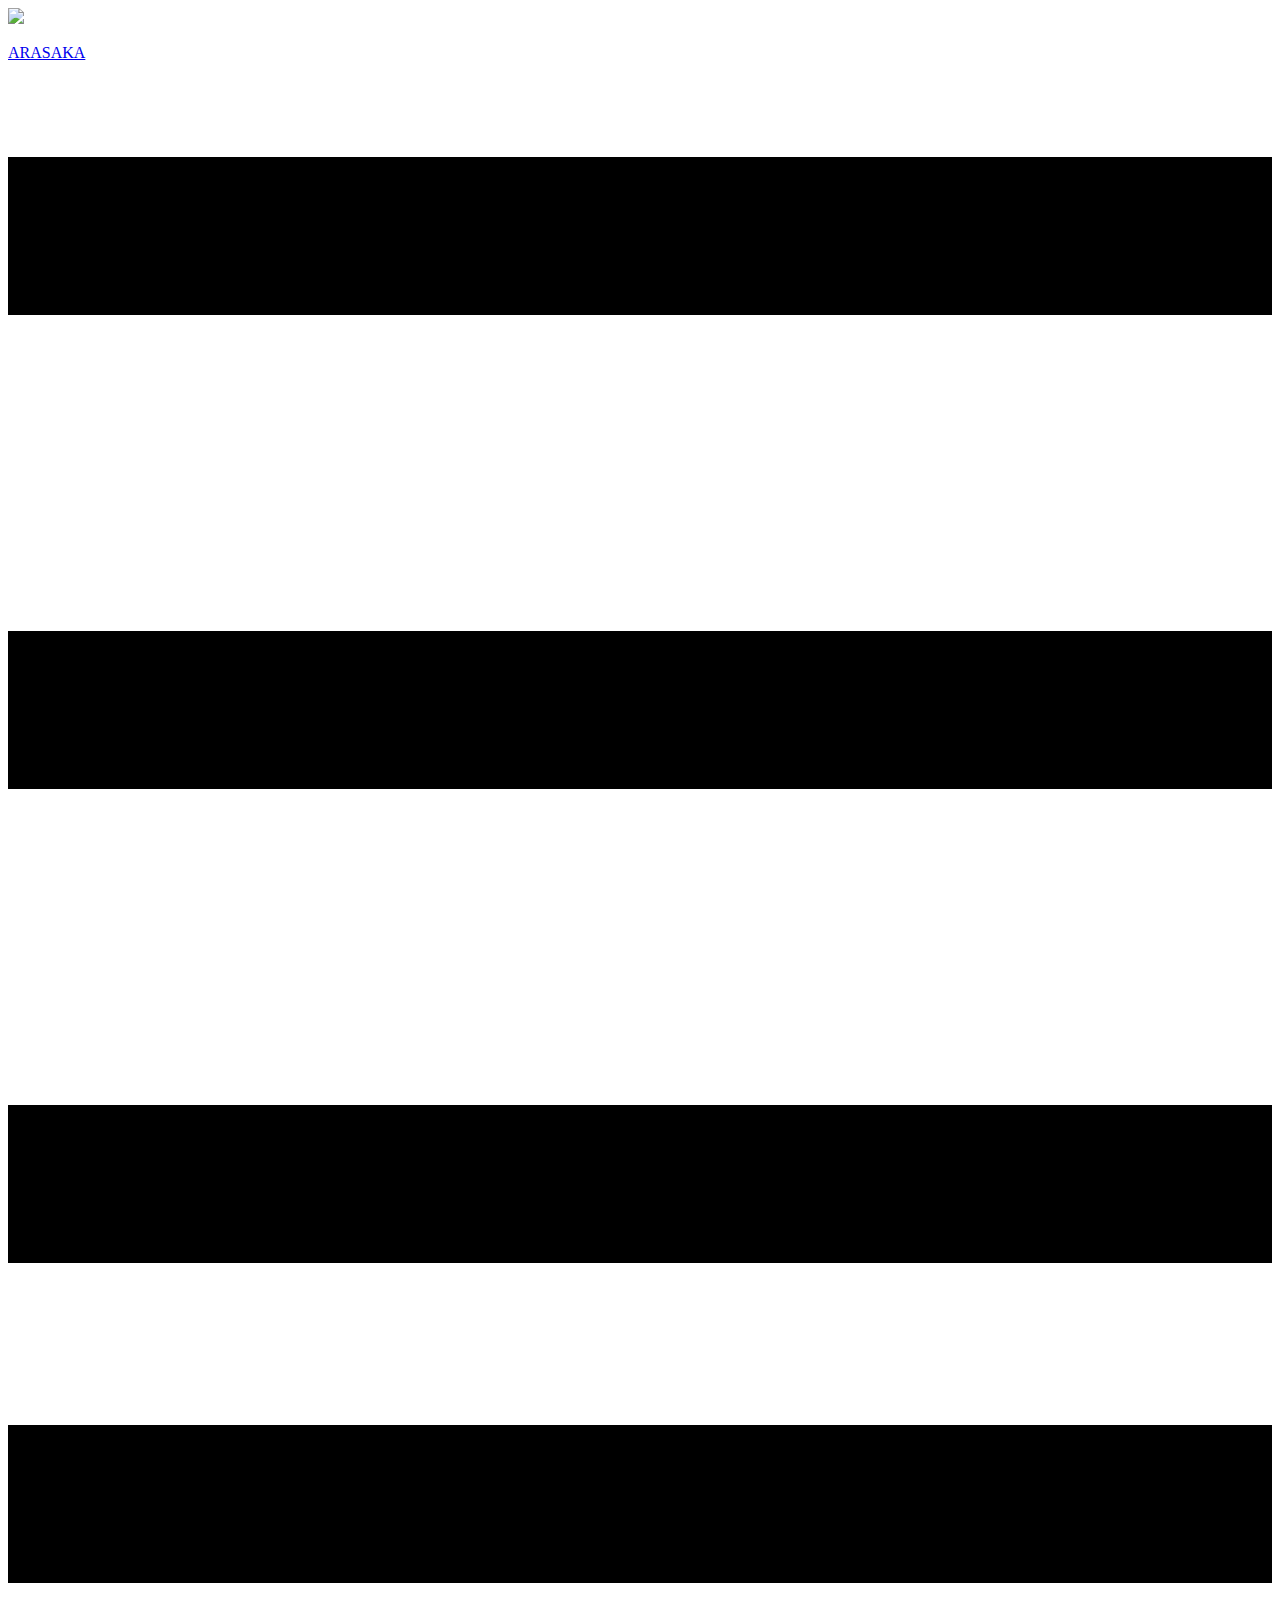
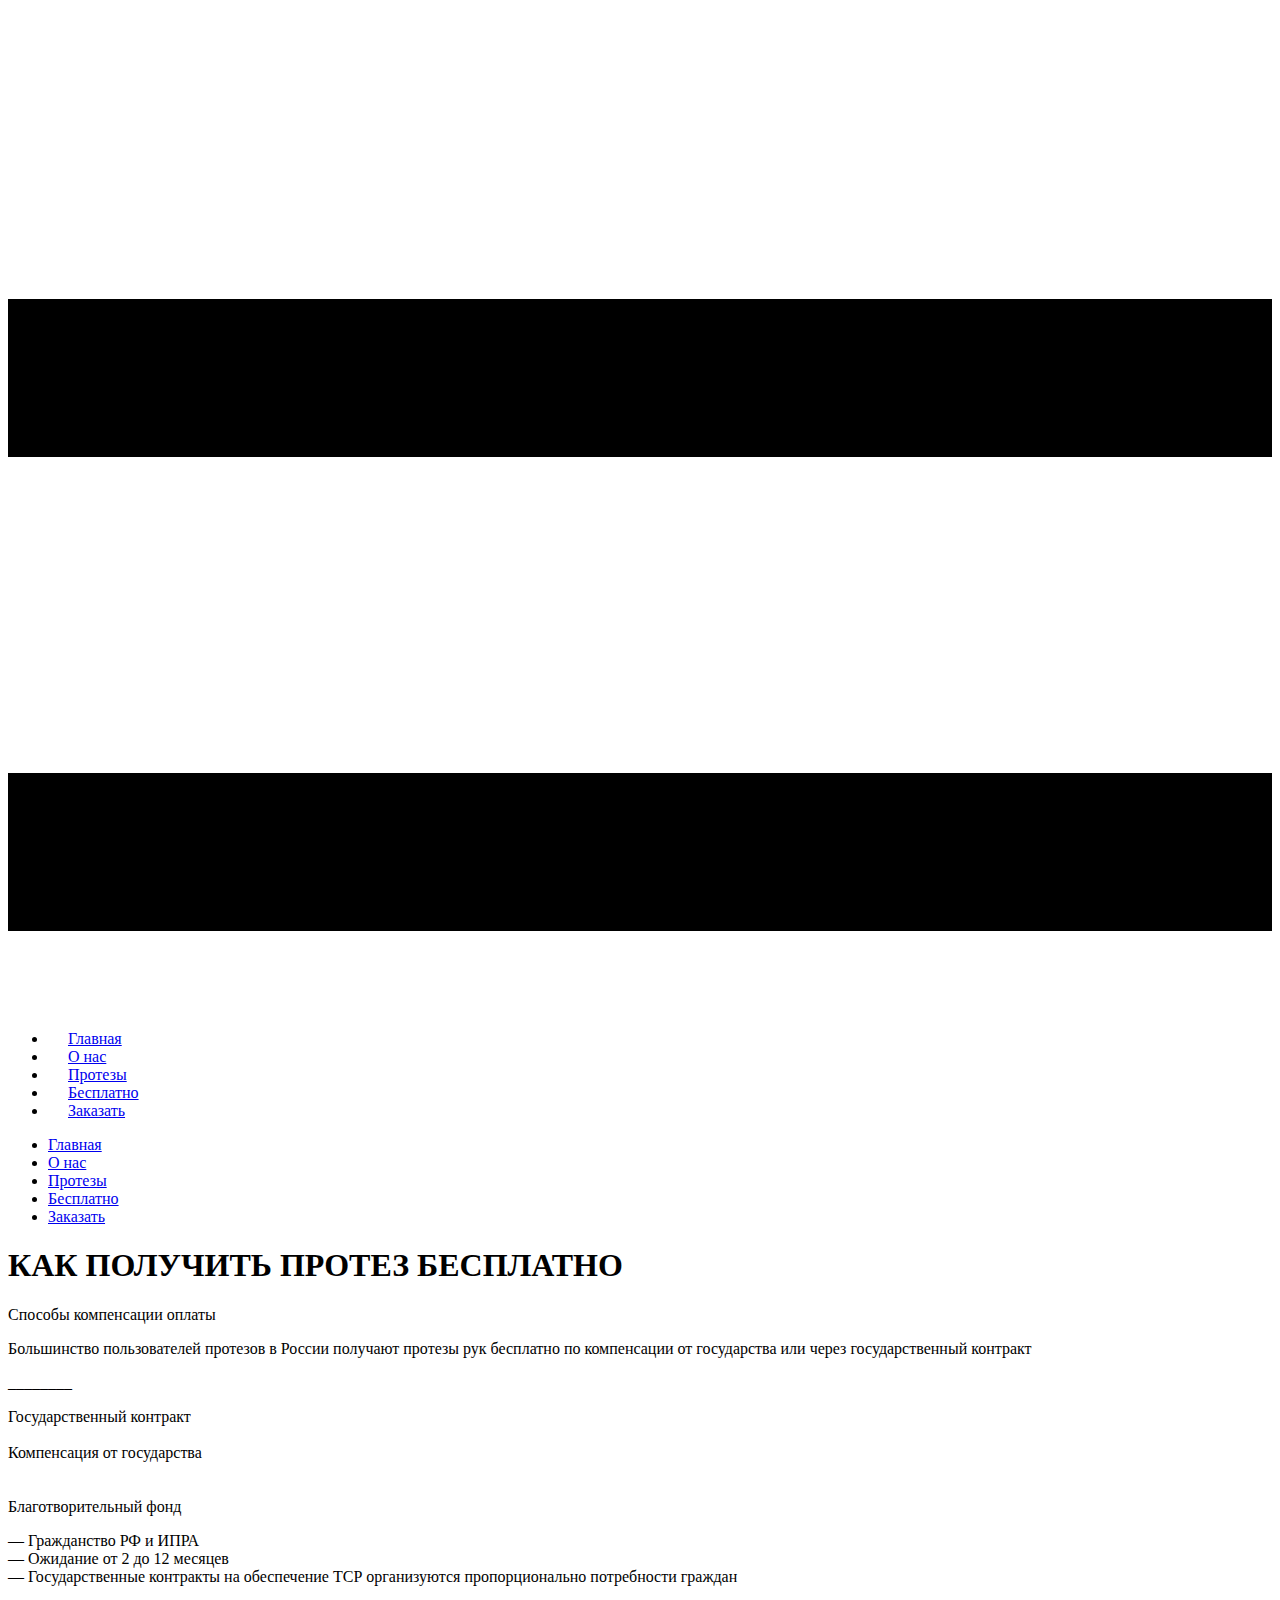
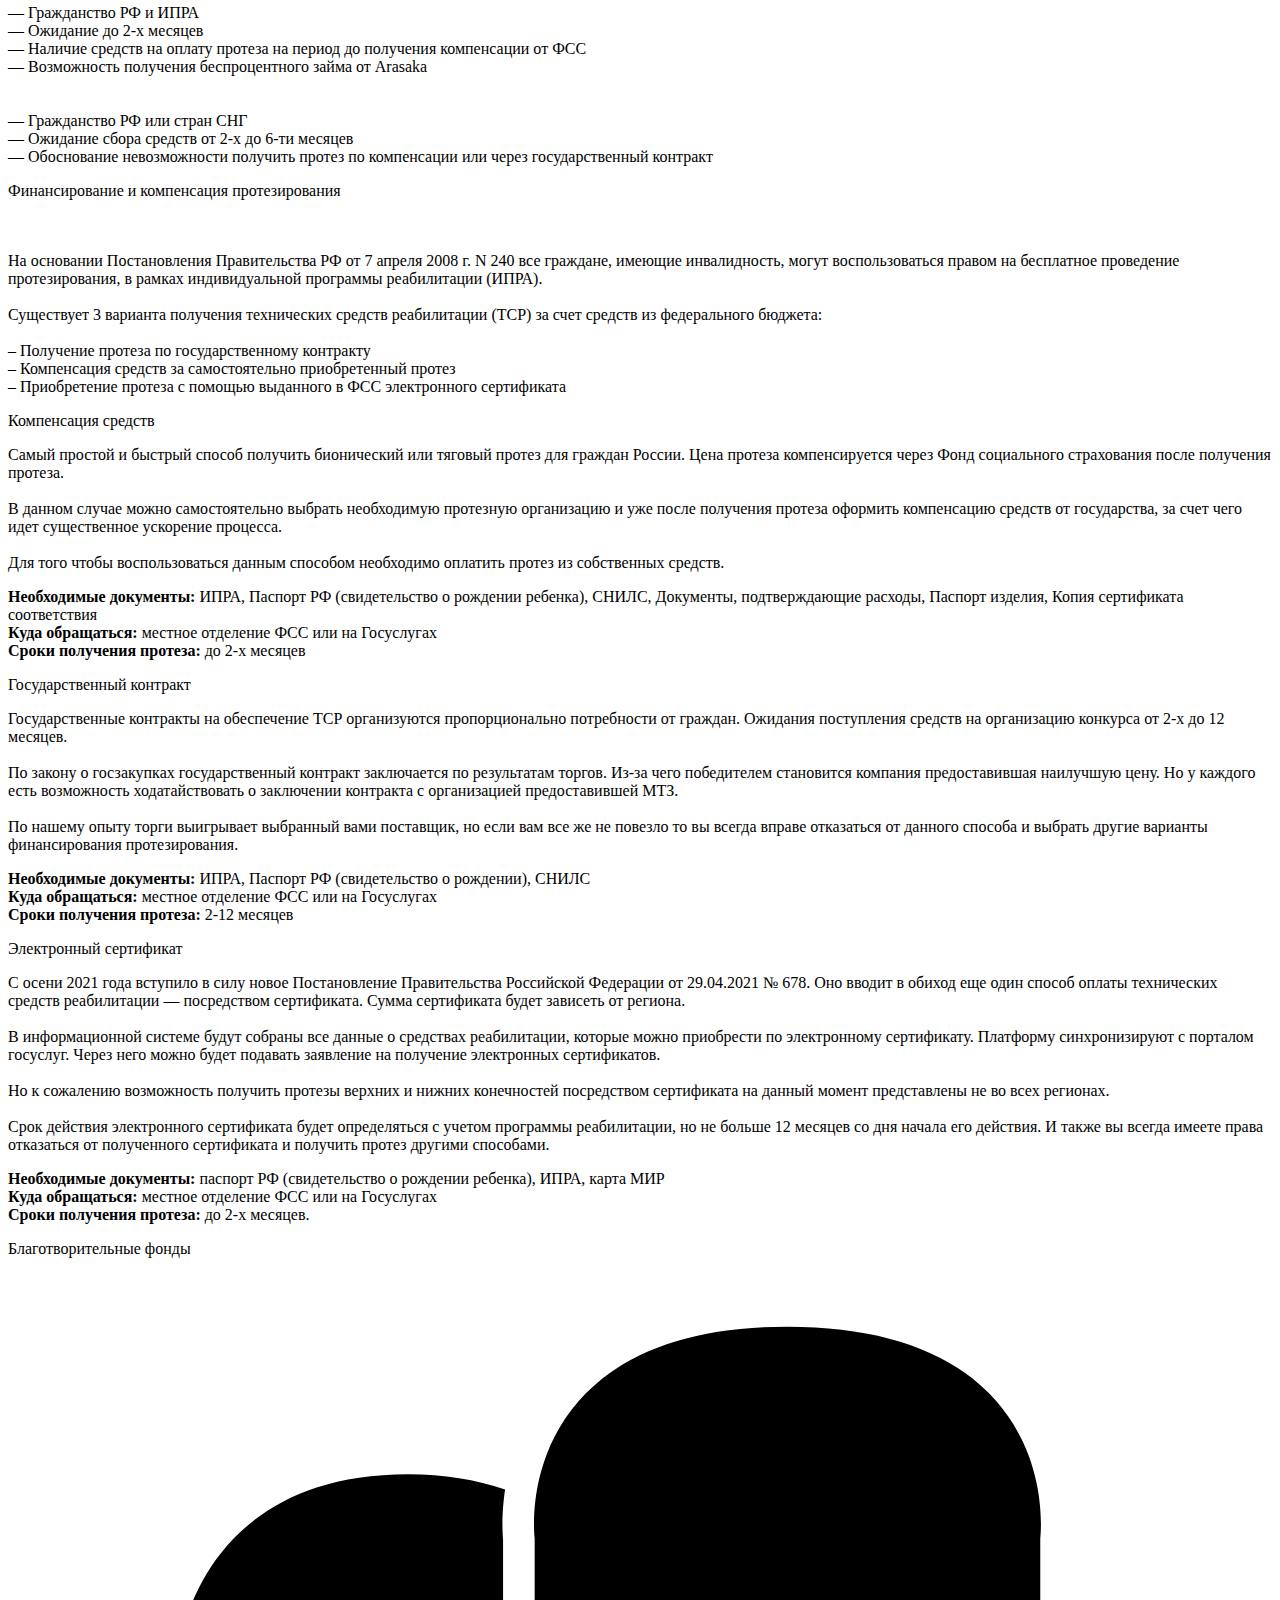
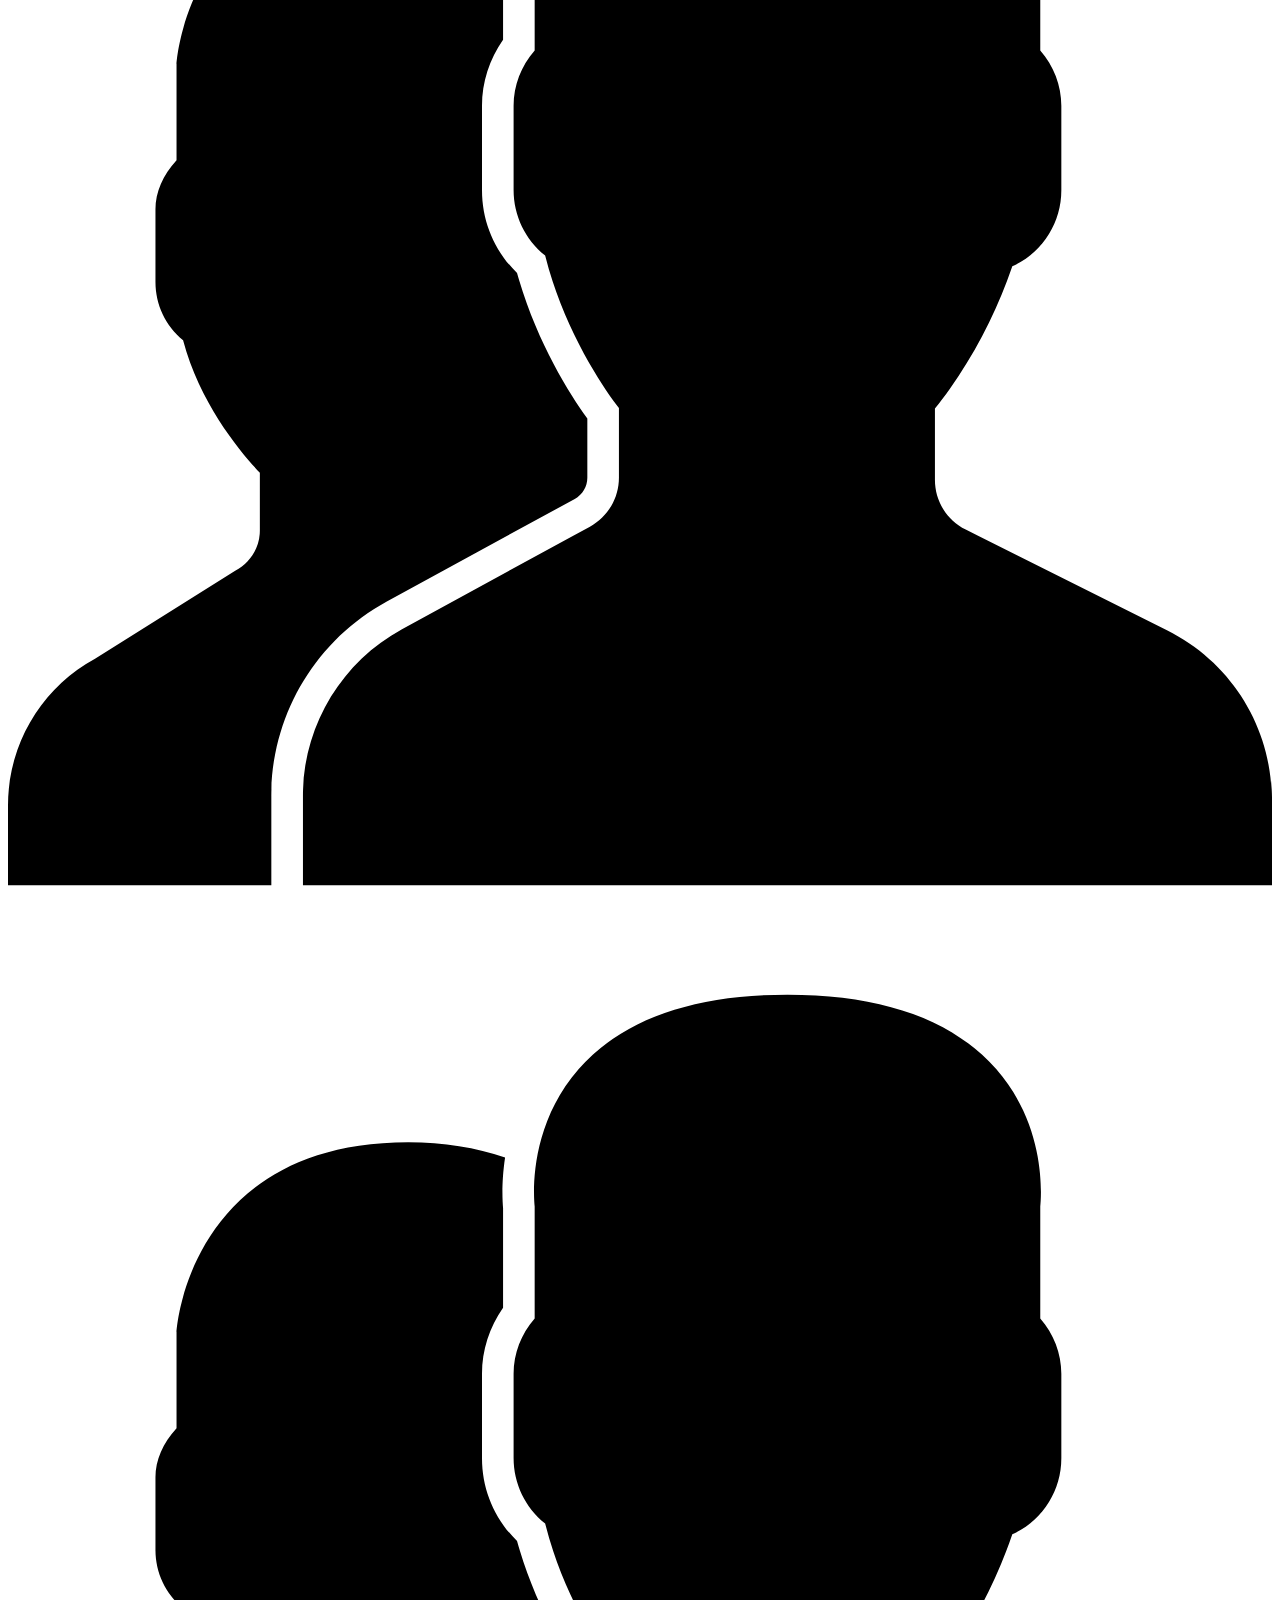
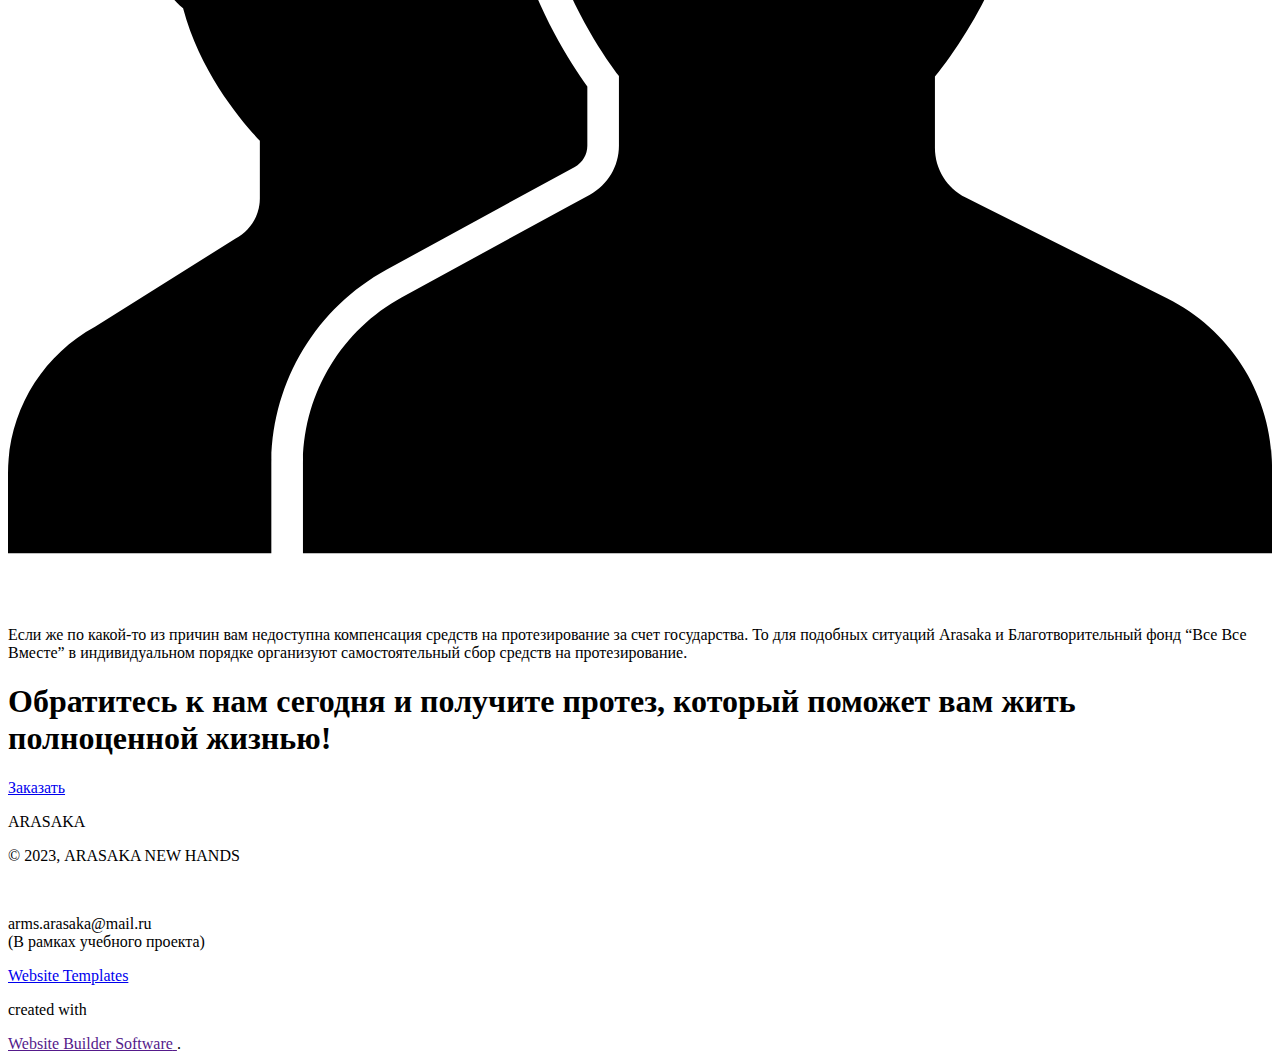
==== Бесплатный-протез.html @ 7b2bc9b8 "Add files via upload" ====
<!DOCTYPE html>
<html style="font-size: 16px;" lang="ru"><head>
    <meta name="viewport" content="width=device-width, initial-scale=1.0">
    <meta charset="utf-8">
    <meta name="keywords" content="КАК ПОЛУЧИТЬ ПРОТЕЗ БЕСПЛАТНО">
    <meta name="description" content="">
    <title>Бесплатный протез</title>
    <link rel="stylesheet" href="nicepage.css" media="screen">
<link rel="stylesheet" href="Бесплатный-протез.css" media="screen">
    <script class="u-script" type="text/javascript" src="jquery.js" defer=""></script>
    <script class="u-script" type="text/javascript" src="nicepage.js" defer=""></script>
    <meta name="generator" content="Nicepage 5.11.4, nicepage.com">
    <link id="u-theme-google-font" rel="stylesheet" href="https://fonts.googleapis.com/css?family=Roboto:100,100i,300,300i,400,400i,500,500i,700,700i,900,900i|Open+Sans:300,300i,400,400i,500,500i,600,600i,700,700i,800,800i">
    <link id="u-page-google-font" rel="stylesheet" href="https://fonts.googleapis.com/css?family=Roboto+Slab:100,200,300,400,500,600,700,800,900">
    
    
    
    
    
    
    
    
    
    <script type="application/ld+json">{
		"@context": "http://schema.org",
		"@type": "Organization",
		"name": "",
		"logo": "images/IMG_7292.PNG"
}</script>
    <meta name="theme-color" content="#478ac9">
    <meta property="og:title" content="Бесплатный протез">
    <meta property="og:type" content="website">
  <meta data-intl-tel-input-cdn-path="intlTelInput/"></head>
  <body class="u-body u-xl-mode" data-lang="ru"><header class="u-clearfix u-header u-palette-5-dark-3 u-header" id="sec-dc43"><div class="u-clearfix u-sheet u-sheet-1">
        <a href="Главная.html" class="u-image u-logo u-image-1" data-image-width="450" data-image-height="479" title="Главная">
          <img src="images/IMG_7292.PNG" class="u-logo-image u-logo-image-1">
        </a>
        <p class="u-text u-text-default u-text-1">
          <a class="u-active-none u-border-none u-btn u-button-link u-button-style u-custom-font u-font-roboto-slab u-hover-none u-none u-text-body-alt-color u-btn-1" href="Главная.html">ARASAKA</a>
        </p>
        <nav class="u-menu u-menu-one-level u-offcanvas u-menu-1">
          <div class="menu-collapse" style="font-size: 1rem; letter-spacing: 0px; font-weight: 700; text-transform: uppercase;">
            <a class="u-button-style u-custom-active-border-color u-custom-active-color u-custom-border u-custom-border-color u-custom-borders u-custom-color u-custom-hover-border-color u-custom-hover-color u-custom-left-right-menu-spacing u-custom-padding-bottom u-custom-text-active-color u-custom-text-color u-custom-text-hover-color u-custom-top-bottom-menu-spacing u-nav-link u-text-active-palette-1-base u-text-hover-palette-2-base" href="#">
              <svg class="u-svg-link" viewBox="0 0 24 24"><use xmlns:xlink="http://www.w3.org/1999/xlink" xlink:href="#menu-hamburger"></use></svg>
              <svg class="u-svg-content" version="1.1" id="menu-hamburger" viewBox="0 0 16 16" x="0px" y="0px" xmlns:xlink="http://www.w3.org/1999/xlink" xmlns="http://www.w3.org/2000/svg"><g><rect y="1" width="16" height="2"></rect><rect y="7" width="16" height="2"></rect><rect y="13" width="16" height="2"></rect>
</g></svg>
            </a>
          </div>
          <div class="u-custom-menu u-nav-container">
            <ul class="u-custom-font u-heading-font u-nav u-spacing-2 u-unstyled u-nav-1"><li class="u-nav-item"><a class="u-border-2 u-border-active-white u-button-style u-nav-link u-text-active-white u-text-body-alt-color u-text-hover-palette-1-light-3" href="Главная.html" style="padding: 10px 20px;">Главная</a>
</li><li class="u-nav-item"><a class="u-border-2 u-border-active-white u-button-style u-nav-link u-text-active-white u-text-body-alt-color u-text-hover-palette-1-light-3" href="О-нас.html" style="padding: 10px 20px;">О нас</a>
</li><li class="u-nav-item"><a class="u-border-2 u-border-active-white u-button-style u-nav-link u-text-active-white u-text-body-alt-color u-text-hover-palette-1-light-3" href="Протезы.html" style="padding: 10px 20px;">Протезы</a>
</li><li class="u-nav-item"><a class="u-border-2 u-border-active-white u-button-style u-nav-link u-text-active-white u-text-body-alt-color u-text-hover-palette-1-light-3" href="Бесплатный-протез.html" style="padding: 10px 20px;">Бесплатно</a>
</li><li class="u-nav-item"><a class="u-border-2 u-border-active-white u-button-style u-nav-link u-text-active-white u-text-body-alt-color u-text-hover-palette-1-light-3" href="Заказать.html" style="padding: 10px 20px;">Заказать</a>
</li></ul>
          </div>
          <div class="u-custom-menu u-nav-container-collapse">
            <div class="u-black u-container-style u-inner-container-layout u-opacity u-opacity-95 u-sidenav">
              <div class="u-inner-container-layout u-sidenav-overflow">
                <div class="u-menu-close"></div>
                <ul class="u-align-center u-nav u-popupmenu-items u-unstyled u-nav-2"><li class="u-nav-item"><a class="u-button-style u-nav-link" href="Главная.html">Главная</a>
</li><li class="u-nav-item"><a class="u-button-style u-nav-link" href="О-нас.html">О нас</a>
</li><li class="u-nav-item"><a class="u-button-style u-nav-link" href="Протезы.html">Протезы</a>
</li><li class="u-nav-item"><a class="u-button-style u-nav-link" href="Бесплатный-протез.html">Бесплатно</a>
</li><li class="u-nav-item"><a class="u-button-style u-nav-link" href="Заказать.html">Заказать</a>
</li></ul>
              </div>
            </div>
            <div class="u-black u-menu-overlay u-opacity u-opacity-70"></div>
          </div>
        </nav>
      </div></header>
    <section class="u-align-center u-clearfix u-section-1" id="sec-9eca">
      <div class="u-clearfix u-sheet u-valign-middle u-sheet-1">
        <h1 class="u-text u-text-default u-text-1">КАК ПОЛУЧИТЬ ПРОТЕЗ БЕСПЛАТНО</h1>
      </div>
    </section>
    <section class="u-clearfix u-grey-5 u-section-2" id="sec-23ad">
      <div class="u-clearfix u-sheet u-sheet-1">
        <p class="u-text u-text-body-color u-text-default u-text-1"> Способы компенсации оплаты</p>
        <p class="u-align-center u-text u-text-body-color u-text-2"> Большинство пользователей протезов в России получают протезы рук бесплатно по компенсации от государства или через государственный контракт</p>
        <p class="u-align-center u-text u-text-custom-color-1 u-text-3">________</p>
        <p class="u-align-left u-text u-text-body-color u-text-4"> Государственный контракт<br>
          <br>Компенсация от государства<br>
          <br>
          <br>Благотворительный фонд<br>
        </p>
        <p class="u-align-left u-text u-text-body-color u-text-5"> — Гражданство РФ и ИПРА<br>— Ожидание от 2 до 12 месяцев<br>— Государственные контракты на обеспечение ТСР организуются пропорционально потребности граждан<br>
          <br>— Гражданство РФ и ИПРА<br>— Ожидание до 2-х месяцев<br>— Наличие средств на оплату протеза на период до получения компенсации от ФСС<br>— Возможность получения беспроцентного займа от Arasaka<br>
          <br>
          <br>— Гражданство РФ или стран СНГ<br>— Ожидание сбора средств от 2-х до 6-ти месяцев<br>— Обоснование невозможности получить протез по компенсации или через государственный контракт<br>
        </p>
        <div class="u-border-2 u-border-custom-color-1 u-radius-15 u-shape u-shape-round u-shape-1"></div>
      </div>
    </section>
    <section class="u-clearfix u-custom-color-1 u-section-3" id="sec-b762">
      <div class="u-clearfix u-sheet u-sheet-1">
        <p class="u-align-left u-text u-text-body-color u-text-default u-text-1"> Финансирование и компенсация протезирования<span style="font-weight: 700;"></span>
        </p>
        <p class="u-align-left u-text u-text-body-color u-text-2">
          <br>
          <br>На основании Постановления Правительства РФ от 7 апреля 2008 г. N 240 все граждане, имеющие инвалидность, могут воспользоваться правом на бесплатное проведение протезирования, в рамках индивидуальной программы реабилитации (ИПРА).<br>
          <br>Существует 3 варианта получения технических средств реабилитации (ТСР) за счет средств из федерального бюджета:<br>
          <br>– Получение протеза по государственному контракту<br>– Компенсация средств за самостоятельно приобретенный протез<br>– Приобретение протеза с помощью выданного в ФСС электронного сертификата
        </p>
      </div>
    </section>
    <section class="u-clearfix u-section-4" id="sec-c5c7">
      <div class="u-clearfix u-sheet u-sheet-1">
        <p class="u-text u-text-body-color u-text-default u-text-1"> Компенсация средств </p>
        <p class="u-text u-text-body-color u-text-2"> Самый простой и быстрый способ получить бионический или тяговый протез для граждан России. Цена протеза компенсируется через Фонд социального страхования после получения протеза.<br>
          <br>В данном случае можно самостоятельно выбрать необходимую протезную организацию и уже после получения протеза оформить компенсацию средств от государства, за счет чего идет существенное ускорение процесса.<br>
          <br>Для того чтобы воспользоваться данным способом необходимо оплатить протез из собственных средств.
        </p>
        <p class="u-text u-text-palette-5-dark-1 u-text-3">
          <span style="font-weight: 700;"> Необходимые документы:</span>&nbsp;ИПРА, Паспорт РФ (свидетельство о рождении ребенка), СНИЛС, Документы, подтверждающие расходы, Паспорт изделия, Копия сертификата соответствия<br>
          <span style="font-weight: 700;">Куда обращаться:</span>&nbsp;местное отделение ФСС или на Госуслугах<br>
          <span style="font-weight: 700;">Сроки получения протеза:</span>&nbsp;до 2-х месяцев
        </p>
      </div>
    </section>
    <section class="u-clearfix u-section-5" id="carousel_10d9">
      <div class="u-clearfix u-sheet u-sheet-1">
        <p class="u-text u-text-body-color u-text-default u-text-1"> Государственный контракт</p>
        <p class="u-text u-text-body-color u-text-2"> Государственные контракты на обеспечение ТСР организуются пропорционально потребности от граждан. Ожидания поступления средств на организацию конкурса от 2-х до 12 месяцев.<br>
          <br>По закону о госзакупках государственный контракт заключается по результатам торгов. Из-за чего победителем становится компания предоставившая наилучшую цену. Но у каждого есть возможность ходатайствовать о заключении контракта с организацией предоставившей МТЗ.<br>
          <br>По нашему опыту торги выигрывает выбранный вами поставщик, но если вам все же не повезло то вы всегда вправе отказаться от данного способа и выбрать другие варианты финансирования протезирования.
        </p>
        <p class="u-text u-text-palette-5-dark-1 u-text-3">
          <span style="font-weight: 700;"> Необходимые документы:</span>&nbsp;​ИПРА, Паспорт РФ (свидетельство о рождении), СНИЛС<br>
          <span style="font-weight: 700;">Куда обращаться:</span>&nbsp;​местное отделение ФСС или на Госуслугах<br>
          <span style="font-weight: 700;">Сроки получения протеза:</span>&nbsp;​2-12 месяцев
        </p>
      </div>
    </section>
    <section class="u-clearfix u-section-6" id="carousel_bc80">
      <div class="u-clearfix u-sheet u-sheet-1">
        <p class="u-text u-text-body-color u-text-default u-text-1"> Электронный сертификат</p>
        <p class="u-text u-text-body-color u-text-2"> С осени 2021 года вступило в силу новое Постановление Правительства Российской Федерации от 29.04.2021 № 678. Оно вводит в обиход еще один способ оплаты технических средств реабилитации — посредством сертификата. Сумма сертификата будет зависеть от региона.<br>
          <br>В информационной системе будут собраны все данные о средствах реабилитации, которые можно приобрести по электронному сертификату. Платформу синхронизируют с порталом госуслуг. Через него можно будет подавать заявление на получение электронных сертификатов.<br>
          <br>Но к сожалению возможность получить протезы верхних и нижних конечностей посредством сертификата на данный момент представлены не во всех регионах.<br>
          <br>Срок действия электронного сертификата будет определяться с учетом программы реабилитации, но не больше 12 месяцев со дня начала его действия. И также вы всегда имеете права отказаться от полученного сертификата и получить протез другими способами.
        </p>
        <p class="u-text u-text-palette-5-dark-1 u-text-3">
          <span style="font-weight: 700;"> Необходимые документы:</span>&nbsp;​паспорт РФ (свидетельство о рождении ребенка), ИПРА, карта МИР<br>
          <span style="font-weight: 700;">Куда обращаться:</span>&nbsp;​местное отделение ФСС или на Госуслугах<br>
          <span style="font-weight: 700;">Сроки получения протеза:</span>&nbsp;до 2-х месяцев.
        </p>
      </div>
    </section>
    <section class="u-clearfix u-custom-color-1 u-section-7" id="sec-6026">
      <div class="u-clearfix u-sheet u-sheet-1">
        <p class="u-text u-text-default u-text-1"> Благотворительные фонды</p><span class="u-icon u-icon-1"><svg class="u-svg-link" preserveAspectRatio="xMidYMin slice" viewBox="0 0 60 60" style=""><use xmlns:xlink="http://www.w3.org/1999/xlink" xlink:href="#svg-2375"></use></svg><svg class="u-svg-content" viewBox="0 0 60 60" x="0px" y="0px" id="svg-2375" style="enable-background:new 0 0 60 60;"><g><path d="M55.014,45.389l-9.553-4.776C44.56,40.162,44,39.256,44,38.248v-3.381c0.229-0.28,0.47-0.599,0.719-0.951
		c1.239-1.75,2.232-3.698,2.954-5.799C49.084,27.47,50,26.075,50,24.5v-4c0-0.963-0.36-1.896-1-2.625v-5.319
		c0.056-0.55,0.276-3.824-2.092-6.525C44.854,3.688,41.521,2.5,37,2.5s-7.854,1.188-9.908,3.53
		c-2.368,2.701-2.148,5.976-2.092,6.525v5.319c-0.64,0.729-1,1.662-1,2.625v4c0,1.217,0.553,2.352,1.497,3.109
		c0.916,3.627,2.833,6.36,3.503,7.237v3.309c0,0.968-0.528,1.856-1.377,2.32l-8.921,4.866c-2.9,1.582-4.701,4.616-4.701,7.92V57.5
		h46v-4.043C60,50.019,58.089,46.927,55.014,45.389z"></path><path d="M17.983,44.025l8.921-4.866c0.367-0.201,0.596-0.586,0.596-1.004v-2.814c-0.885-1.232-2.446-3.712-3.337-6.91
		C23.1,27.399,22.5,25.994,22.5,24.5v-4c0-1.124,0.352-2.219,1-3.141v-4.733c-0.034-0.383-0.074-1.269,0.096-2.395
		C22.219,9.751,20.687,9.5,19,9.5c-10.389,0-10.994,8.855-11,9v4.579c-0.648,0.706-1,1.521-1,2.33v3.454
		c0,1.079,0.483,2.085,1.311,2.765c0.825,3.11,2.854,5.46,3.644,6.285v2.743c0,0.787-0.428,1.509-1.171,1.915l-6.653,4.173
		C1.583,48.134,0,50.801,0,53.703V57.5h12.5v-4.238C12.5,49.409,14.601,45.87,17.983,44.025z"></path>
</g></svg></span>
        <p class="u-text u-text-2"> Если же по какой-то из причин вам недоступна компенсация средств на протезирование за счет государства. То для подобных ситуаций Arasaka и Благотворительный фонд “Все Все Вместе” в индивидуальном порядке организуют самостоятельный сбор средств на протезирование.</p>
      </div>
    </section>
    <section class="u-align-center u-clearfix u-grey-5 u-section-8" id="sec-a610">
      <div class="u-clearfix u-sheet u-sheet-1">
        <h1 class="u-align-justify u-text u-text-1"> Обратитесь к нам сегодня и получите протез, который поможет вам жить полноценной жизнью!</h1>
        <a href="Заказать.html" class="u-active-custom-color-2 u-border-2 u-border-active-white u-border-hover-white u-border-white u-btn u-btn-round u-button-style u-custom-color-1 u-hover-custom-color-2 u-radius-5 u-btn-1">Заказать</a>
      </div>
    </section>
    
    
    <footer class="u-align-center u-clearfix u-footer u-grey-80 u-footer" id="sec-bb04"><div class="u-clearfix u-sheet u-sheet-1">
        <p class="u-custom-font u-font-roboto-slab u-small-text u-text u-text-variant u-text-1"> ARASAKA <br>
        </p>
        <p class="u-heading-font u-text u-text-2"> ⁠© 2023,&nbsp;ARASAKA NEW HANDS</p><span class="u-file-icon u-icon u-icon-1"><img src="images/542689.png" alt=""></span>
        <p class="u-text u-text-3"> arms.arasaka@mail.ru<br>(В рамках учебного проекта)
        </p>
      </div></footer>
    <section class="u-backlink u-clearfix u-grey-80">
      <a class="u-link" href="https://nicepage.com/website-templates" target="_blank">
        <span>Website Templates</span>
      </a>
      <p class="u-text">
        <span>created with</span>
      </p>
      <a class="u-link" href="" target="_blank">
        <span>Website Builder Software</span>
      </a>. 
    </section>
  
</body></html>
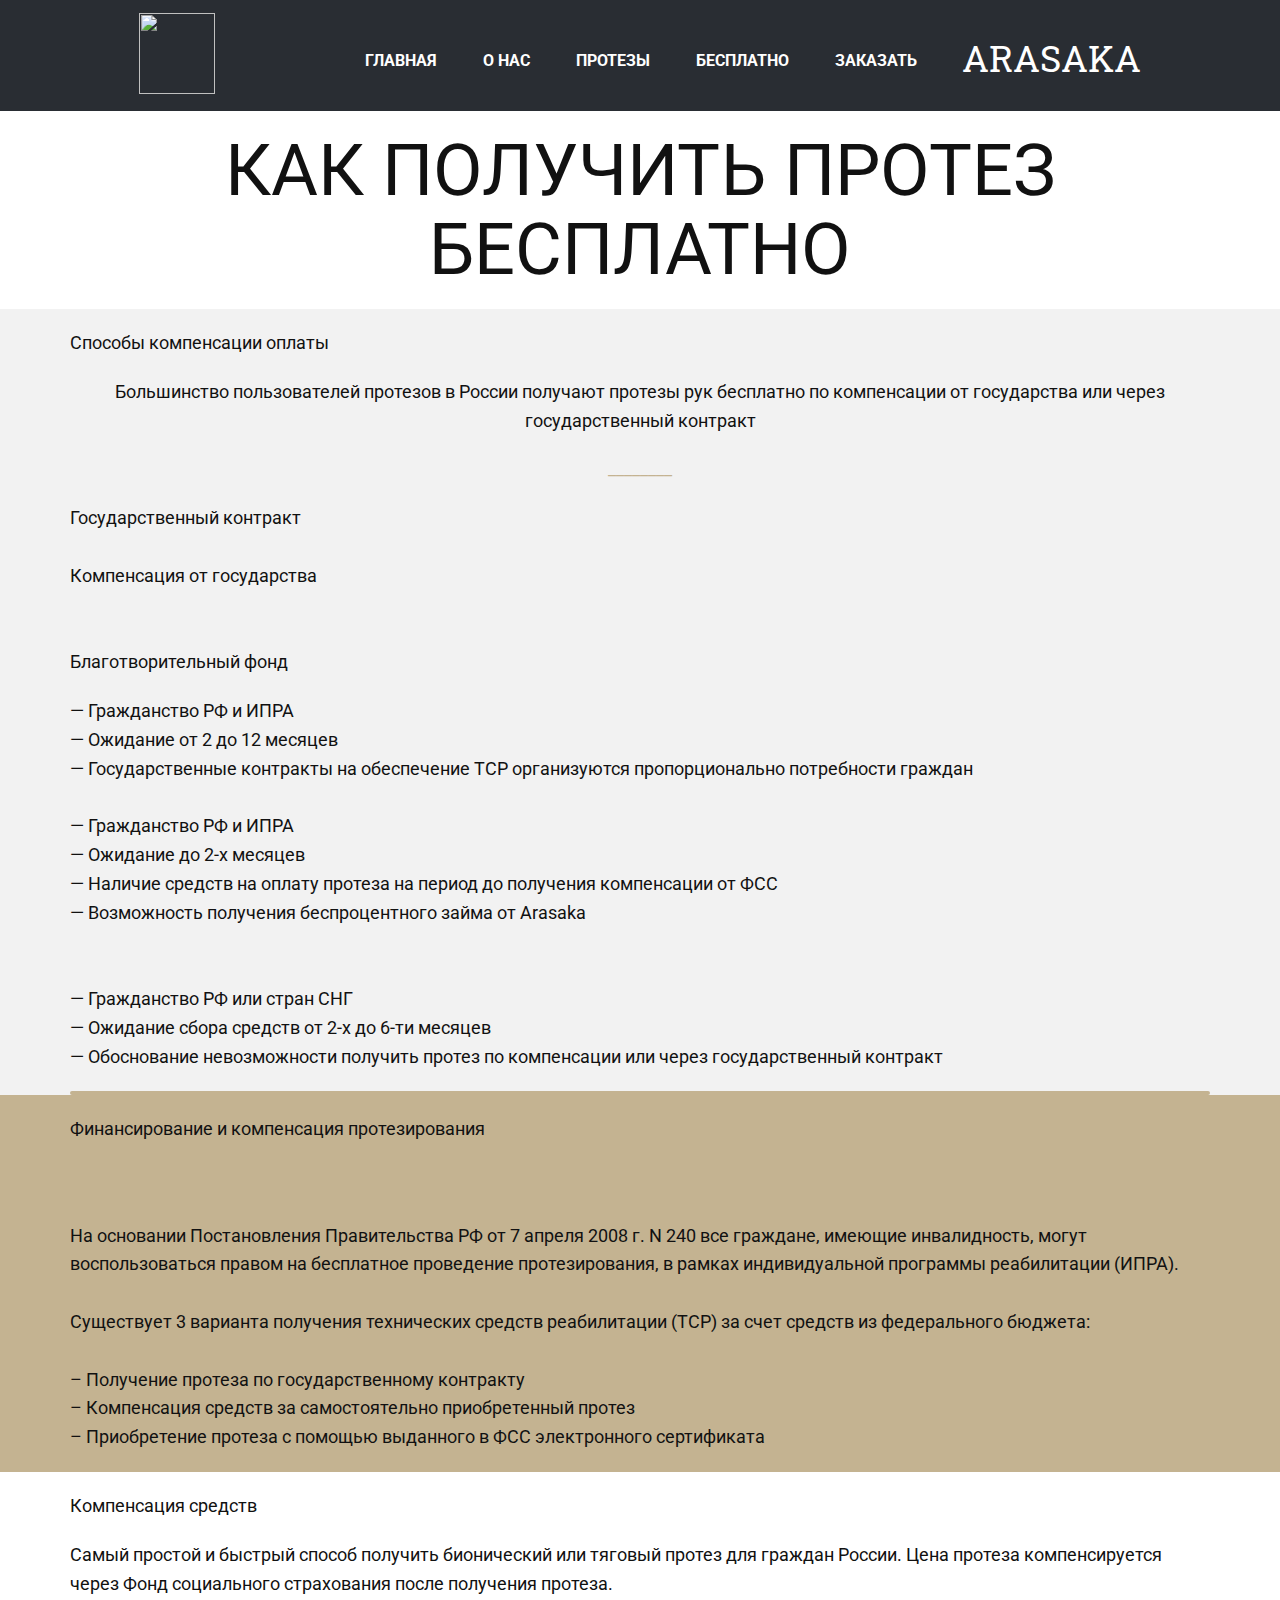
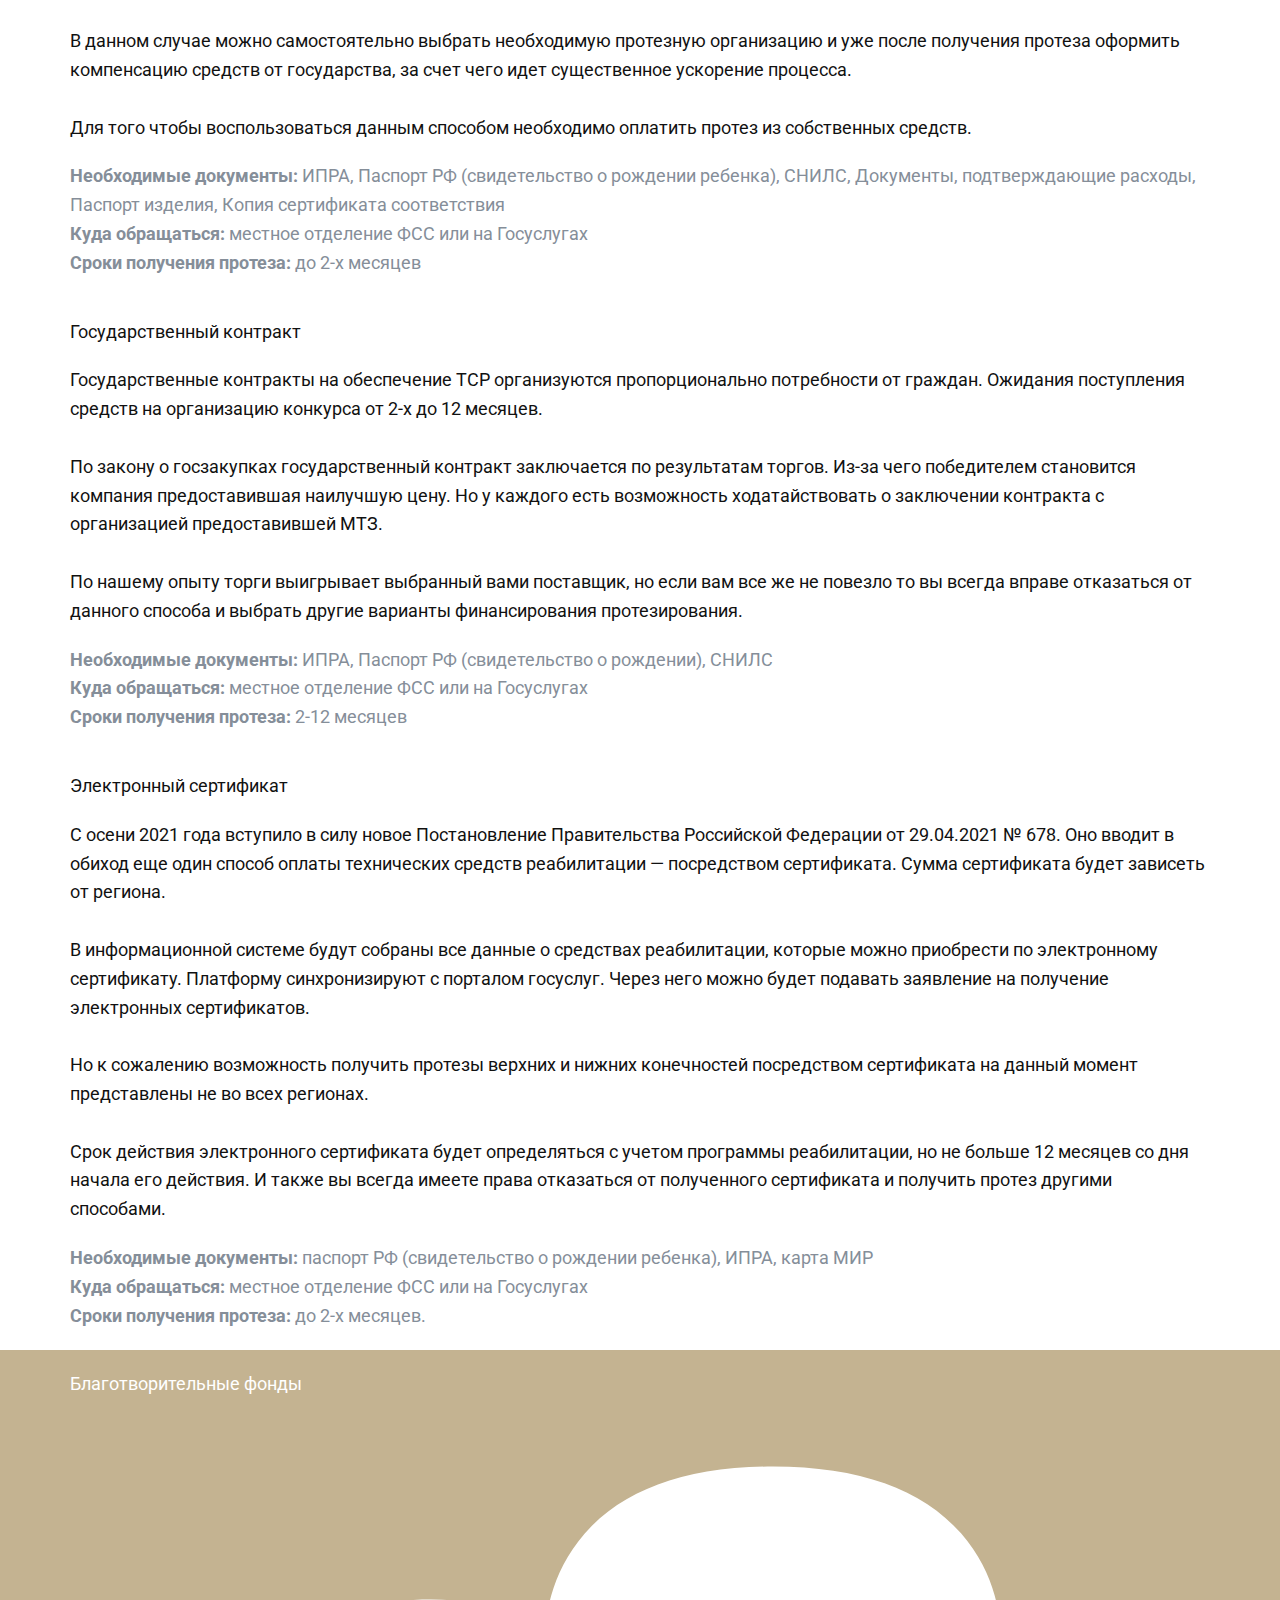
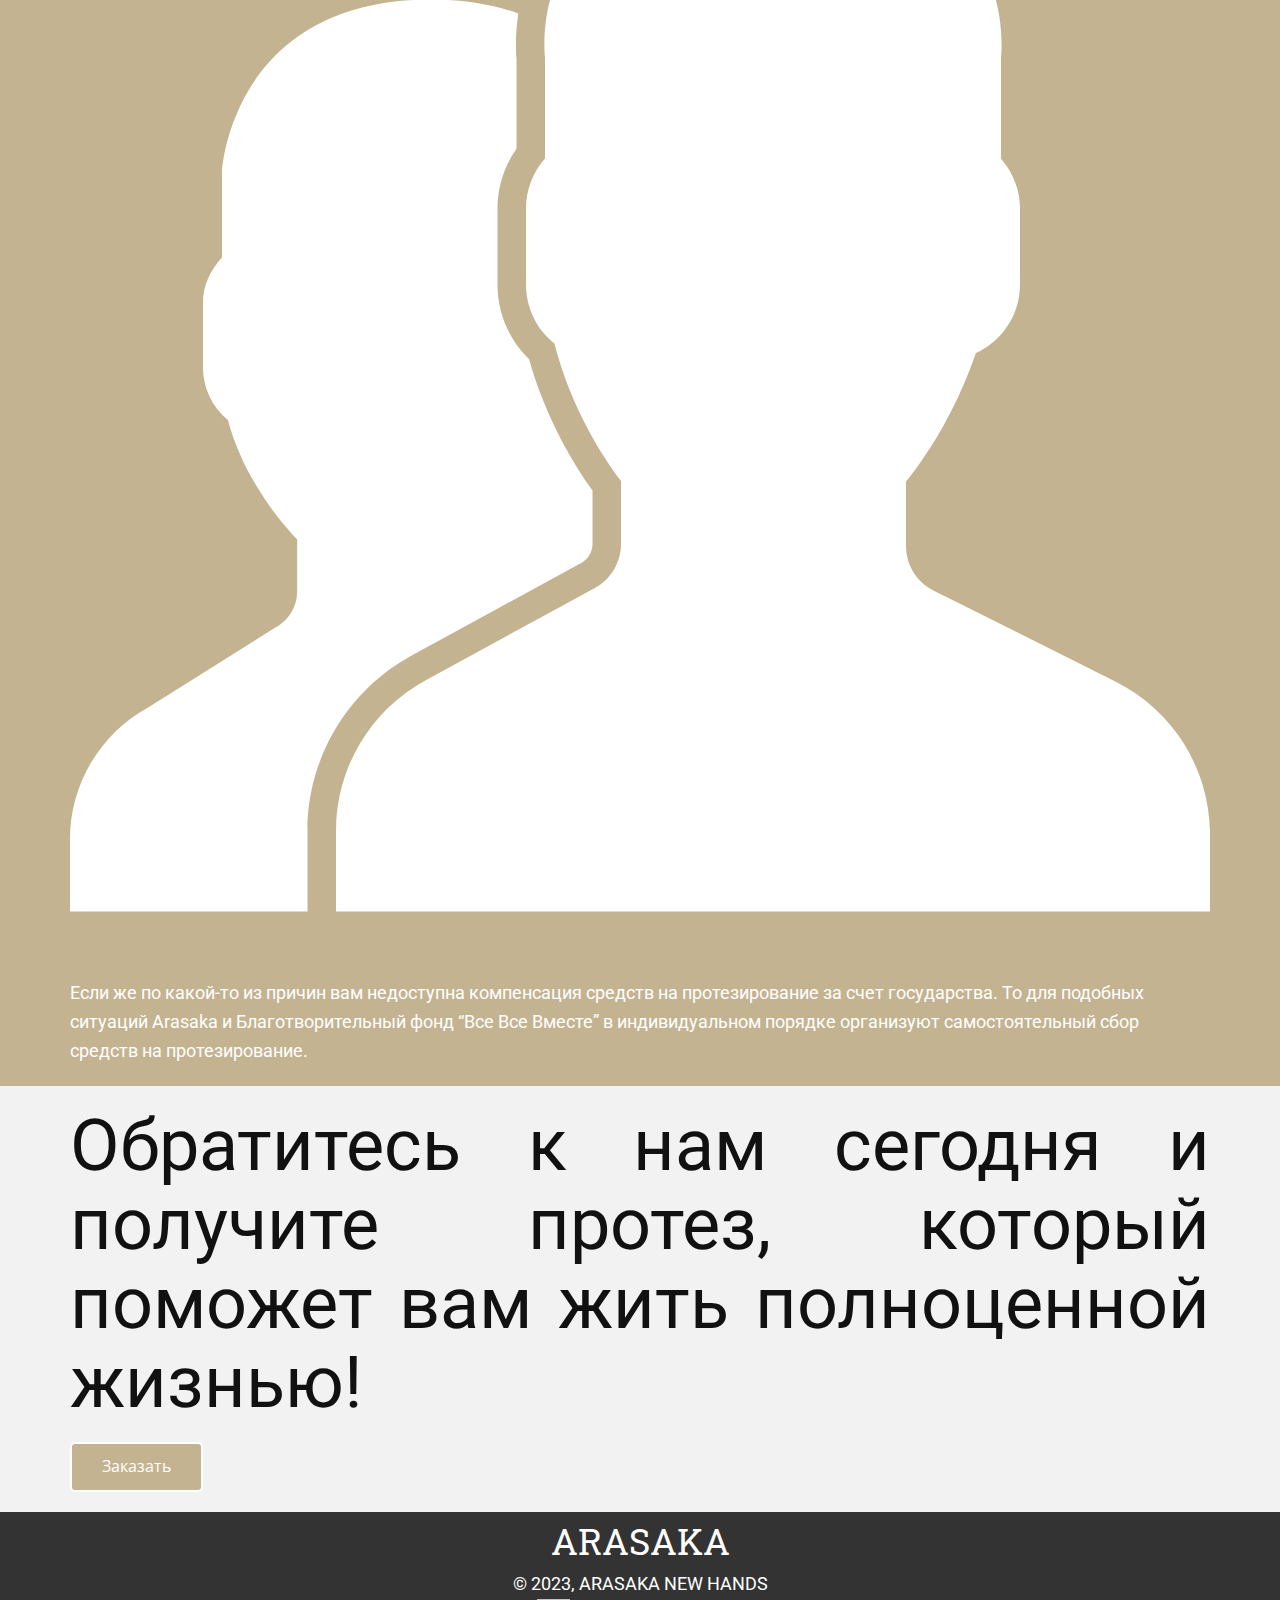
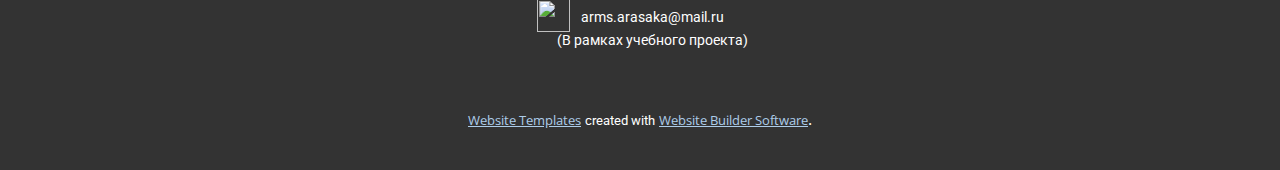
==== commit 738ab3f2: "Update Бесплатный-протез.html" ====
--- a/Бесплатный-протез.html
+++ b/Бесплатный-протез.html
@@ -25,7 +25,7 @@
 		"@context": "http://schema.org",
 		"@type": "Organization",
 		"name": "",
-		"logo": "images/IMG_7292.PNG"
+		"logo": "xoneyboney.github.io/arasaka/images/IMG_7292.PNG"
 }</script>
     <meta name="theme-color" content="#478ac9">
     <meta property="og:title" content="Бесплатный протез">
@@ -33,7 +33,7 @@
   <meta data-intl-tel-input-cdn-path="intlTelInput/"></head>
   <body class="u-body u-xl-mode" data-lang="ru"><header class="u-clearfix u-header u-palette-5-dark-3 u-header" id="sec-dc43"><div class="u-clearfix u-sheet u-sheet-1">
         <a href="Главная.html" class="u-image u-logo u-image-1" data-image-width="450" data-image-height="479" title="Главная">
-          <img src="images/IMG_7292.PNG" class="u-logo-image u-logo-image-1">
+          <img src="xoneyboney.github.io/arasaka/images/IMG_7292.PNG" class="u-logo-image u-logo-image-1">
         </a>
         <p class="u-text u-text-default u-text-1">
           <a class="u-active-none u-border-none u-btn u-button-link u-button-style u-custom-font u-font-roboto-slab u-hover-none u-none u-text-body-alt-color u-btn-1" href="Главная.html">ARASAKA</a>
@@ -175,7 +175,7 @@
     <footer class="u-align-center u-clearfix u-footer u-grey-80 u-footer" id="sec-bb04"><div class="u-clearfix u-sheet u-sheet-1">
         <p class="u-custom-font u-font-roboto-slab u-small-text u-text u-text-variant u-text-1"> ARASAKA <br>
         </p>
-        <p class="u-heading-font u-text u-text-2"> ⁠© 2023,&nbsp;ARASAKA NEW HANDS</p><span class="u-file-icon u-icon u-icon-1"><img src="images/542689.png" alt=""></span>
+        <p class="u-heading-font u-text u-text-2"> ⁠© 2023,&nbsp;ARASAKA NEW HANDS</p><span class="u-file-icon u-icon u-icon-1"><img src="xoneyboney.github.io/arasaka/images/542689.png" alt=""></span>
         <p class="u-text u-text-3"> arms.arasaka@mail.ru<br>(В рамках учебного проекта)
         </p>
       </div></footer>
@@ -191,4 +191,4 @@
       </a>. 
     </section>
   
-</body></html>+</body></html>
--- a/nicepage.css
+++ b/nicepage.css
@@ -0,0 +1,42038 @@
+/*begin-commonstyles library*//*!
+ * froala_editor v4.0.6 (https://www.froala.com/wysiwyg-editor)
+ * License https://froala.com/wysiwyg-editor/terms/
+ * Copyright 2014-2021 Froala Labs
+ */
+
+.fr-clearfix::after {
+  clear: both;
+  display: block;
+  content: "";
+  height: 0; }
+
+.fr-hide-by-clipping {
+  position: absolute;
+  width: 1px;
+  height: 1px;
+  padding: 0;
+  margin: -1px;
+  overflow: hidden;
+  clip: rect(0, 0, 0, 0);
+  border: 0; }
+
+.fr-view img.fr-rounded, .fr-view .fr-img-caption.fr-rounded img {
+  border-radius: 10px;
+  -moz-border-radius: 10px;
+  -webkit-border-radius: 10px;
+  -moz-background-clip: padding;
+  -webkit-background-clip: padding-box;
+  background-clip: padding-box; }
+
+.fr-view img.fr-shadow, .fr-view .fr-img-caption.fr-shadow img {
+  -webkit-box-shadow: 10px 10px 5px 0px #cccccc;
+  -moz-box-shadow: 10px 10px 5px 0px #cccccc;
+  box-shadow: 10px 10px 5px 0px #cccccc; }
+
+.fr-view img.fr-bordered, .fr-view .fr-img-caption.fr-bordered img {
+  border: solid 5px #CCC; }
+
+.fr-view img.fr-bordered {
+  -webkit-box-sizing: content-box;
+  -moz-box-sizing: content-box;
+  box-sizing: content-box; }
+
+.fr-view .fr-img-caption.fr-bordered img {
+  -webkit-box-sizing: border-box;
+  -moz-box-sizing: border-box;
+  box-sizing: border-box; }
+
+.fr-view {
+  word-wrap: break-word; }
+  .fr-view span[style~="color:"] a {
+    color: inherit; }
+  .fr-view strong {
+    font-weight: 700; }
+  .fr-view table[border='0'] td:not([class]), .fr-view table[border='0'] th:not([class]), .fr-view table[border='0'] td[class=""], .fr-view table[border='0'] th[class=""] {
+    border-width: 0px; }
+  .fr-view table {
+    border: none;
+    border-collapse: collapse;
+    empty-cells: show;
+    max-width: 100%; }
+    .fr-view table td {
+      min-width: 5px; }
+    .fr-view table.fr-dashed-borders td, .fr-view table.fr-dashed-borders th {
+      border-style: dashed; }
+    .fr-view table.fr-alternate-rows tbody tr:nth-child(2n) {
+      background: whitesmoke; }
+    .fr-view table td, .fr-view table th {
+      border: 1px solid #DDD; }
+      .fr-view table td:empty, .fr-view table th:empty {
+        height: 20px; }
+      .fr-view table td.fr-highlighted, .fr-view table th.fr-highlighted {
+        border: 1px double red; }
+      .fr-view table td.fr-thick, .fr-view table th.fr-thick {
+        border-width: 2px; }
+    .fr-view table th {
+      background: #ececec; }
+  .fr-view hr {
+    clear: both;
+    user-select: none;
+    -o-user-select: none;
+    -moz-user-select: none;
+    -khtml-user-select: none;
+    -webkit-user-select: none;
+    -ms-user-select: none;
+    break-after: always;
+    page-break-after: always; }
+  .fr-view .fr-file {
+    position: relative; }
+    .fr-view .fr-file::after {
+      position: relative;
+      content: "\1F4CE";
+      font-weight: normal; }
+  .fr-view pre {
+    white-space: pre-wrap;
+    word-wrap: break-word;
+    overflow: visible; }
+/*  .fr-view[dir="rtl"] blockquote {
+    border-left: none;
+    border-right: solid 2px #5E35B1;
+    margin-right: 0;
+    padding-right: 5px;
+    padding-left: 0; }
+    .fr-view[dir="rtl"] blockquote blockquote {
+      border-color: #00BCD4; }
+      .fr-view[dir="rtl"] blockquote blockquote blockquote {
+        border-color: #43A047; }
+  .fr-view blockquote {
+    border-left: solid 2px #5E35B1;
+    margin-left: 0;
+    padding-left: 5px;
+    color: #5E35B1; }
+    .fr-view blockquote blockquote {
+      border-color: #00BCD4;
+      color: #00BCD4; }
+      .fr-view blockquote blockquote blockquote {
+        border-color: #43A047;
+        color: #43A047; } */
+  .fr-view span.fr-emoticon {
+    font-weight: normal;
+    font-family: "Apple Color Emoji","Segoe UI Emoji","NotoColorEmoji","Segoe UI Symbol","Android Emoji","EmojiSymbols";
+    display: inline;
+    line-height: 0; }
+    .fr-view span.fr-emoticon.fr-emoticon-img {
+      background-repeat: no-repeat !important;
+      font-size: inherit;
+      height: 1em;
+      width: 1em;
+      min-height: 20px;
+      min-width: 20px;
+      display: inline-block;
+      margin: -.1em .1em .1em;
+      line-height: 1;
+      vertical-align: middle; }
+  .fr-view .fr-text-gray {
+    color: #AAA !important; }
+  .fr-view .fr-text-bordered {
+    border-top: solid 1px #222;
+    border-bottom: solid 1px #222;
+    padding: 10px 0; }
+  .fr-view .fr-text-spaced {
+    letter-spacing: 1px; }
+  .fr-view .fr-text-uppercase {
+    text-transform: uppercase; }
+  .fr-view .fr-class-highlighted {
+    background-color: #ffff00; }
+  .fr-view .fr-class-code {
+    border-color: #cccccc;
+    border-radius: 2px;
+    -moz-border-radius: 2px;
+    -webkit-border-radius: 2px;
+    -moz-background-clip: padding;
+    -webkit-background-clip: padding-box;
+    background-clip: padding-box;
+    background: #f5f5f5;
+    padding: 10px;
+    font-family: "Courier New", Courier, monospace; }
+  .fr-view .fr-class-transparency {
+    opacity: 0.5; }
+  .fr-view img {
+    position: relative;
+    max-width: 100%; }
+    .fr-view img.fr-dib {
+      margin: 10px auto;
+      display: block;
+      float: none;
+      vertical-align: top; }
+      .fr-view img.fr-dib.fr-fil {
+        margin-left: 0;
+        text-align: left; }
+      .fr-view img.fr-dib.fr-fir {
+        margin-right: 0;
+        text-align: right; }
+    .fr-view img.fr-dii {
+      display: inline-block;
+      float: none;
+      vertical-align: bottom;
+      margin-left: 5px;
+      margin-right: 5px;
+      max-width: calc(100% - (2 * 5px)); }
+      .fr-view img.fr-dii.fr-fil {
+        float: left;
+        margin: 10px 15px 10px 0;
+        max-width: calc(100% - 5px); }
+      .fr-view img.fr-dii.fr-fir {
+        float: right;
+        margin: 10px 0 10px 15px;
+        max-width: calc(100% - 5px); }
+  .fr-view span.fr-img-caption {
+    position: relative;
+    max-width: 100%; }
+    .fr-view span.fr-img-caption.fr-dib {
+      margin: 5px auto;
+      display: block;
+      float: none;
+      vertical-align: top; }
+      .fr-view span.fr-img-caption.fr-dib.fr-fil {
+        margin-left: 0;
+        text-align: left; }
+      .fr-view span.fr-img-caption.fr-dib.fr-fir {
+        margin-right: 0;
+        text-align: right; }
+    .fr-view span.fr-img-caption.fr-dii {
+      display: inline-block;
+      float: none;
+      vertical-align: bottom;
+      margin-left: 5px;
+      margin-right: 5px;
+      max-width: calc(100% - (2 * 5px)); }
+      .fr-view span.fr-img-caption.fr-dii.fr-fil {
+        float: left;
+        margin: 5px 5px 5px 0;
+        max-width: calc(100% - 5px); }
+      .fr-view span.fr-img-caption.fr-dii.fr-fir {
+        float: right;
+        margin: 5px 0 5px 5px;
+        max-width: calc(100% - 5px); }
+  .fr-view .fr-video {
+    text-align: center;
+    position: relative; }
+    .fr-view .fr-video.fr-rv {
+      padding-bottom: 56.25%;
+      padding-top: 30px;
+      height: 0;
+      overflow: hidden; }
+      .fr-view .fr-video.fr-rv > iframe, .fr-view .fr-video.fr-rv object, .fr-view .fr-video.fr-rv embed {
+        position: absolute !important;
+        top: 0;
+        left: 0;
+        width: 100%;
+        height: 100%; }
+    .fr-view .fr-video > * {
+      -webkit-box-sizing: content-box;
+      -moz-box-sizing: content-box;
+      box-sizing: content-box;
+      max-width: 100%;
+      border: none; }
+    .fr-view .fr-video.fr-dvb {
+      display: block;
+      clear: both; }
+      .fr-view .fr-video.fr-dvb.fr-fvl {
+        text-align: left; }
+      .fr-view .fr-video.fr-dvb.fr-fvr {
+        text-align: right; }
+    .fr-view .fr-video.fr-dvi {
+      display: inline-block; }
+      .fr-view .fr-video.fr-dvi.fr-fvl {
+        float: left; }
+      .fr-view .fr-video.fr-dvi.fr-fvr {
+        float: right; }
+  .fr-view a.fr-strong {
+    font-weight: 700; }
+  .fr-view a.fr-green {
+    color: green; }
+  .fr-view .fr-img-caption {
+    text-align: center; }
+    .fr-view .fr-img-caption .fr-img-wrap {
+      padding: 0;
+      margin: auto;
+      text-align: center;
+      width: 100%; }
+      .fr-view .fr-img-caption .fr-img-wrap a {
+        display: block; }
+      .fr-view .fr-img-caption .fr-img-wrap img {
+        display: block;
+        margin: auto;
+        width: 100%; }
+      .fr-view .fr-img-caption .fr-img-wrap > span {
+        margin: auto;
+        display: block;
+        padding: 5px 5px 10px;
+        font-size: 14px;
+        font-weight: initial;
+        -webkit-box-sizing: border-box;
+        -moz-box-sizing: border-box;
+        box-sizing: border-box;
+        -webkit-opacity: 0.9;
+        -moz-opacity: 0.9;
+        opacity: 0.9;
+        -ms-filter: "progid:DXImageTransform.Microsoft.Alpha(Opacity=0)";
+        width: 100%;
+        text-align: center; }
+  .fr-view button.fr-rounded, .fr-view input.fr-rounded, .fr-view textarea.fr-rounded {
+    border-radius: 10px;
+    -moz-border-radius: 10px;
+    -webkit-border-radius: 10px;
+    -moz-background-clip: padding;
+    -webkit-background-clip: padding-box;
+    background-clip: padding-box; }
+  .fr-view button.fr-large, .fr-view input.fr-large, .fr-view textarea.fr-large {
+    font-size: 24px; }
+
+/**
+ * Image style.
+ */
+a.fr-view.fr-strong {
+  font-weight: 700; }
+a.fr-view.fr-green {
+  color: green; }
+
+/**
+ * Link style.
+ */
+img.fr-view {
+  position: relative;
+  max-width: 100%; }
+  img.fr-view.fr-dib {
+    margin: 5px auto;
+    display: block;
+    float: none;
+    vertical-align: top; }
+    img.fr-view.fr-dib.fr-fil {
+      margin-left: 0;
+      text-align: left; }
+    img.fr-view.fr-dib.fr-fir {
+      margin-right: 0;
+      text-align: right; }
+  img.fr-view.fr-dii {
+    display: inline-block;
+    float: none;
+    vertical-align: bottom;
+    margin-left: 5px;
+    margin-right: 5px;
+    max-width: calc(100% - (2 * 5px)); }
+    img.fr-view.fr-dii.fr-fil {
+      float: left;
+      margin: 5px 5px 5px 0;
+      max-width: calc(100% - 5px); }
+    img.fr-view.fr-dii.fr-fir {
+      float: right;
+      margin: 5px 0 5px 5px;
+      max-width: calc(100% - 5px); }
+
+span.fr-img-caption.fr-view {
+  position: relative;
+  max-width: 100%; }
+  span.fr-img-caption.fr-view.fr-dib {
+    margin: 5px auto;
+    display: block;
+    float: none;
+    vertical-align: top; }
+    span.fr-img-caption.fr-view.fr-dib.fr-fil {
+      margin-left: 0;
+      text-align: left; }
+    span.fr-img-caption.fr-view.fr-dib.fr-fir {
+      margin-right: 0;
+      text-align: right; }
+  span.fr-img-caption.fr-view.fr-dii {
+    display: inline-block;
+    float: none;
+    vertical-align: bottom;
+    margin-left: 5px;
+    margin-right: 5px;
+    max-width: calc(100% - (2 * 5px)); }
+    span.fr-img-caption.fr-view.fr-dii.fr-fil {
+      float: left;
+      margin: 5px 5px 5px 0;
+      max-width: calc(100% - 5px); }
+    span.fr-img-caption.fr-view.fr-dii.fr-fir {
+      float: right;
+      margin: 5px 0 5px 5px;
+      max-width: calc(100% - 5px); }
+/*end-commonstyles library*/@charset "UTF-8";
+.u-hidden-block {
+  visibility: hidden!important;
+}
+.u-locked-block {
+  pointer-events: none!important;
+}
+/*! normalize.css v4.1.1 | MIT License | github.com/necolas/normalize.css */
+html {
+  font-family: sans-serif;
+  -ms-text-size-adjust: 100%;
+  -webkit-text-size-adjust: 100%;
+}
+body {
+  margin: 0;
+}
+article,
+aside,
+details,
+figcaption,
+figure,
+footer,
+header,
+main,
+menu,
+nav,
+section,
+summary {
+  display: block;
+}
+audio,
+canvas,
+progress,
+video {
+  display: inline-block;
+}
+audio:not([controls]) {
+  display: none;
+  height: 0;
+}
+progress {
+  vertical-align: baseline;
+}
+template,
+[hidden] {
+  display: none;
+}
+a {
+  background-color: transparent;
+  -webkit-text-decoration-skip: objects;
+}
+a:active,
+a:hover {
+  outline-width: 0;
+}
+abbr[title] {
+  border-bottom: none;
+  text-decoration: underline;
+}
+b,
+strong {
+  font-weight: inherit;
+  font-weight: bold;
+}
+dfn {
+  font-style: italic;
+}
+h1 {
+  font-size: 2em;
+  margin: 0.67em 0;
+}
+mark {
+  background-color: #ff0;
+  color: #000;
+}
+small {
+  font-size: 80%;
+}
+sub,
+sup {
+  font-size: 75%;
+  line-height: 0;
+  position: relative;
+  vertical-align: baseline;
+}
+sub {
+  bottom: -0.25em;
+}
+sup {
+  top: -0.5em;
+}
+img {
+  border-style: none;
+}
+svg:not(:root) {
+  overflow: hidden;
+}
+code,
+kbd,
+pre,
+samp {
+  font-family: monospace,monospace;
+  font-size: 1em;
+}
+hr {
+  box-sizing: content-box;
+  height: 0;
+  overflow: visible;
+}
+button,
+input,
+optgroup,
+select,
+textarea {
+  color: inherit;
+  font: inherit;
+  margin: 0;
+}
+optgroup {
+  font-weight: 700;
+}
+button,
+input {
+  overflow: visible;
+}
+button,
+select {
+  text-transform: none;
+}
+button,
+html [type="button"],
+[type="reset"],
+[type="submit"] {
+  -webkit-appearance: button;
+}
+button::-moz-focus-inner,
+[type="button"]::-moz-focus-inner,
+[type="reset"]::-moz-focus-inner,
+[type="submit"]::-moz-focus-inner {
+  border-style: none;
+  padding: 0;
+}
+button:-moz-focusring,
+[type="button"]:-moz-focusring,
+[type="reset"]:-moz-focusring,
+[type="submit"]:-moz-focusring {
+  outline: 1px dotted ButtonText;
+}
+fieldset {
+  border: 1px solid silver;
+  margin: 0 2px;
+  padding: 0.35em 0.625em 0.75em;
+}
+legend {
+  box-sizing: border-box;
+  color: inherit;
+  display: table;
+  max-width: 100%;
+  padding: 0;
+  white-space: normal;
+}
+textarea {
+  overflow: auto;
+  outline: none;
+}
+button,
+select,
+input,
+textarea {
+  outline: none;
+}
+[type="checkbox"],
+[type="radio"] {
+  box-sizing: border-box;
+  padding: 0;
+}
+[type="number"]::-webkit-inner-spin-button,
+[type="number"]::-webkit-outer-spin-button {
+  height: auto;
+}
+[type="search"] {
+  -webkit-appearance: textfield;
+  outline-offset: -2px;
+}
+[type="search"]::-webkit-search-cancel-button,
+[type="search"]::-webkit-search-decoration {
+  -webkit-appearance: none;
+}
+::-webkit-input-placeholder {
+  color: inherit;
+  opacity: 0.54;
+}
+::-webkit-file-upload-button {
+  -webkit-appearance: button;
+  font: inherit;
+}
+ul,
+ol {
+  padding-left: 20px;
+}
+/* Fade effect */
+/* Over effect */
+/* Slide effect */
+/* Over and Slide effect */
+/* Flip Left effect */
+/* Flip Right effect */
+/* Flip Top effect */
+/* Flip Bottom effect */
+/* Wobble Left effect */
+/* Wobble Right effect */
+/* Wobble top effect */
+/* Wobble bottom effect */
+/* Zoom and Rotate Effects */
+/* Utility */
+.u-over-slide {
+  position: absolute;
+  left: 0;
+  top: 0;
+  width: 100%;
+  height: 100%;
+}
+.u-background-effect {
+  overflow: hidden;
+}
+.u-background-effect ~ .u-container-layout {
+  cursor: pointer;
+}
+/* Fade effect */
+.u-effect-fade .u-over-slide {
+  opacity: 0;
+  transition: all 500ms ease;
+}
+.u-effect-fade:hover .u-over-slide,
+.u-effect-fade.u-effect-active .u-over-slide {
+  opacity: 1;
+}
+/* Over effect */
+.u-effect-over-left .u-over-slide {
+  transform: translate(-100%, 0);
+  transition: all 500ms ease;
+}
+.u-effect-over-left:hover .u-over-slide,
+.u-effect-over-left.u-effect-active .u-over-slide {
+  transform: translate(0, 0);
+}
+.u-effect-over-right .u-over-slide {
+  transform: translate(100%, 0);
+  transition: all 500ms ease;
+}
+.u-effect-over-right:hover .u-over-slide,
+.u-effect-over-right.u-effect-active .u-over-slide {
+  transform: translate(0, 0);
+}
+.u-effect-over-top .u-over-slide {
+  transform: translate(0, -100%);
+  transition: all 500ms ease;
+}
+.u-effect-over-top:hover .u-over-slide,
+.u-effect-over-top.u-effect-active .u-over-slide {
+  transform: translate(0, 0);
+}
+.u-effect-over-bottom .u-over-slide {
+  transform: translate(0, 100%);
+  transition: all 500ms ease;
+}
+.u-effect-over-bottom:hover .u-over-slide,
+.u-effect-over-bottom.u-effect-active .u-over-slide {
+  transform: translate(0, 0);
+}
+.u-effect-over-topleft .u-over-slide {
+  transform: translate(-100%, -100%);
+  transition: all 500ms ease;
+}
+.u-effect-over-topleft:hover .u-over-slide,
+.u-effect-over-topleft.u-effect-active .u-over-slide {
+  transform: translate(0, 0);
+}
+.u-effect-over-topright .u-over-slide {
+  transform: translate(100%, -100%);
+  transition: all 500ms ease;
+}
+.u-effect-over-topright:hover .u-over-slide,
+.u-effect-over-topright.u-effect-active .u-over-slide {
+  transform: translate(0, 0);
+}
+.u-effect-over-bottomleft .u-over-slide {
+  transform: translate(-100%, 100%);
+  transition: all 500ms ease;
+}
+.u-effect-over-bottomleft:hover .u-over-slide,
+.u-effect-over-bottomleft.u-effect-active .u-over-slide {
+  transform: translate(0, 0);
+}
+.u-effect-over-bottomright .u-over-slide {
+  transform: translate(100%, 100%);
+  transition: all 500ms ease;
+}
+.u-effect-over-bottomright:hover .u-over-slide,
+.u-effect-over-bottomright.u-effect-active .u-over-slide {
+  transform: translate(0, 0);
+}
+/* Slide effect */
+.u-effect-slide-left .u-over-slide {
+  transform: translate(-100%, 0);
+  transition: all 500ms ease;
+}
+.u-effect-slide-left:hover .u-over-slide,
+.u-effect-slide-left.u-effect-active .u-over-slide {
+  transform: translate(0, 0);
+}
+.u-effect-slide-left .u-back-slide {
+  transition: all 500ms ease;
+}
+.u-effect-slide-left:hover .u-back-slide,
+.u-effect-slide-left.u-effect-active .u-back-slide {
+  transform: translate(100%, 0);
+}
+.u-effect-slide-right .u-over-slide {
+  transform: translate(100%, 0);
+  transition: all 500ms ease;
+}
+.u-effect-slide-right:hover .u-over-slide,
+.u-effect-slide-right.u-effect-active .u-over-slide {
+  transform: translate(0, 0);
+}
+.u-effect-slide-right .u-back-slide {
+  transition: all 500ms ease;
+}
+.u-effect-slide-right:hover .u-back-slide,
+.u-effect-slide-right.u-effect-active .u-back-slide {
+  transform: translate(-100%, 0);
+}
+.u-effect-slide-top .u-over-slide {
+  transform: translate(0, -100%);
+  transition: all 500ms ease;
+}
+.u-effect-slide-top:hover .u-over-slide,
+.u-effect-slide-top.u-effect-active .u-over-slide {
+  transform: translate(0, 0);
+}
+.u-effect-slide-top .u-back-slide {
+  transition: all 500ms ease;
+}
+.u-effect-slide-top:hover .u-back-slide,
+.u-effect-slide-top.u-effect-active .u-back-slide {
+  transform: translate(0, 100%);
+}
+.u-effect-slide-bottom .u-over-slide {
+  transform: translate(0, 100%);
+  transition: all 500ms ease;
+}
+.u-effect-slide-bottom:hover .u-over-slide,
+.u-effect-slide-bottom.u-effect-active .u-over-slide {
+  transform: translate(0, 0);
+}
+.u-effect-slide-bottom .u-back-slide {
+  transition: all 500ms ease;
+}
+.u-effect-slide-bottom:hover .u-back-slide,
+.u-effect-slide-bottom.u-effect-active .u-back-slide {
+  transform: translate(0, -100%);
+}
+.u-effect-slide-topleft .u-over-slide {
+  transform: translate(-100%, -100%);
+  transition: all 500ms ease;
+}
+.u-effect-slide-topleft:hover .u-over-slide,
+.u-effect-slide-topleft.u-effect-active .u-over-slide {
+  transform: translate(0, 0);
+}
+.u-effect-slide-topleft .u-back-slide {
+  transition: all 500ms ease;
+}
+.u-effect-slide-topleft:hover .u-back-slide,
+.u-effect-slide-topleft.u-effect-active .u-back-slide {
+  transform: translate(100%, 100%);
+}
+.u-effect-slide-topright .u-over-slide {
+  transform: translate(100%, -100%);
+  transition: all 500ms ease;
+}
+.u-effect-slide-topright:hover .u-over-slide,
+.u-effect-slide-topright.u-effect-active .u-over-slide {
+  transform: translate(0, 0);
+}
+.u-effect-slide-topright .u-back-slide {
+  transition: all 500ms ease;
+}
+.u-effect-slide-topright:hover .u-back-slide,
+.u-effect-slide-topright.u-effect-active .u-back-slide {
+  transform: translate(-100%, 100%);
+}
+.u-effect-slide-bottomleft .u-over-slide {
+  transform: translate(-100%, 100%);
+  transition: all 500ms ease;
+}
+.u-effect-slide-bottomleft:hover .u-over-slide,
+.u-effect-slide-bottomleft.u-effect-active .u-over-slide {
+  transform: translate(0, 0);
+}
+.u-effect-slide-bottomleft .u-back-slide {
+  transition: all 500ms ease;
+}
+.u-effect-slide-bottomleft:hover .u-back-slide,
+.u-effect-slide-bottomleft.u-effect-active .u-back-slide {
+  transform: translate(100%, -100%);
+}
+.u-effect-slide-bottomright .u-over-slide {
+  transform: translate(100%, 100%);
+  transition: all 500ms ease;
+}
+.u-effect-slide-bottomright:hover .u-over-slide,
+.u-effect-slide-bottomright.u-effect-active .u-over-slide {
+  transform: translate(0, 0);
+}
+.u-effect-slide-bottomright .u-back-slide {
+  transition: all 500ms ease;
+}
+.u-effect-slide-bottomright:hover .u-back-slide,
+.u-effect-slide-bottomright.u-effect-active .u-back-slide {
+  transform: translate(-100%, -100%);
+}
+/* Flip */
+.u-effect-flip-left,
+.u-effect-flip-left .u-slidesWrapper {
+  perspective: 300px;
+}
+.u-effect-flip-left .u-over-slide {
+  opacity: 0;
+  transform: rotateY(180deg);
+  transform-origin: center left;
+  transition: transform 500ms ease, transform-origin 500ms ease, opacity 0ms ease 500ms;
+}
+.u-effect-flip-left:hover .u-over-slide,
+.u-effect-flip-left.u-effect-active .u-over-slide {
+  opacity: 1;
+  transform: rotateY(0deg);
+  transition: transform 500ms ease, transform-origin 500ms ease;
+}
+.u-effect-flip-right,
+.u-effect-flip-right .u-slidesWrapper {
+  perspective: 300px;
+}
+.u-effect-flip-right .u-over-slide {
+  opacity: 0;
+  transform: rotateY(-180deg);
+  transform-origin: center right;
+  transition: transform 500ms ease, transform-origin 500ms ease, opacity 0ms ease 500ms;
+}
+.u-effect-flip-right:hover .u-over-slide,
+.u-effect-flip-right.u-effect-active .u-over-slide {
+  opacity: 1;
+  transform: rotateY(0deg);
+  transition: transform 500ms ease, transform-origin 500ms ease;
+}
+.u-effect-flip-top,
+.u-effect-flip-top .u-slidesWrapper {
+  perspective: 300px;
+}
+.u-effect-flip-top .u-over-slide {
+  opacity: 0;
+  transform: rotateX(-180deg);
+  transform-origin: center top;
+  transition: transform 500ms ease, transform-origin 500ms ease, opacity 0ms ease 500ms;
+}
+.u-effect-flip-top:hover .u-over-slide,
+.u-effect-flip-top.u-effect-active .u-over-slide {
+  opacity: 1;
+  transform: rotateX(0deg);
+  transition: transform 500ms ease, transform-origin 500ms ease;
+}
+.u-effect-flip-bottom,
+.u-effect-flip-bottom .u-slidesWrapper {
+  perspective: 300px;
+}
+.u-effect-flip-bottom .u-over-slide {
+  opacity: 0;
+  transform: rotateX(180deg);
+  transform-origin: center bottom;
+  transition: transform 500ms ease, transform-origin 500ms ease, opacity 0ms ease 500ms;
+}
+.u-effect-flip-bottom:hover .u-over-slide,
+.u-effect-flip-bottom.u-effect-active .u-over-slide {
+  opacity: 1;
+  transform: rotateX(0deg);
+  transition: transform 500ms ease, transform-origin 500ms ease;
+}
+/* Wooble */
+.u-effect-wobble-left,
+.u-effect-wobble-left .u-slidesWrapper {
+  perspective: 300px;
+}
+.u-effect-wobble-left .u-over-slide {
+  opacity: 0;
+  transform: rotateY(130deg);
+  transform-origin: center left;
+  transition: transform 500ms ease, transform-origin 500ms ease, opacity 0ms ease 500ms;
+}
+.u-effect-wobble-left:hover .u-over-slide,
+.u-effect-wobble-left.u-effect-active .u-over-slide {
+  opacity: 1;
+  transform: rotateY(0deg);
+  transform-origin: center right;
+  transition: transform 500ms ease, transform-origin 500ms ease;
+}
+.u-effect-wobble-right,
+.u-effect-wobble-right .u-slidesWrapper {
+  perspective: 300px;
+}
+.u-effect-wobble-right .u-over-slide {
+  opacity: 0;
+  transform: rotateY(-130deg);
+  transform-origin: center right;
+  transition: transform 500ms ease, transform-origin 500ms ease, opacity 0ms ease 500ms;
+}
+.u-effect-wobble-right:hover .u-over-slide,
+.u-effect-wobble-right.u-effect-active .u-over-slide {
+  opacity: 1;
+  transform: rotateY(0deg);
+  transform-origin: center left;
+  transition: transform 500ms ease, transform-origin 500ms ease;
+}
+.u-effect-wobble-top,
+.u-effect-wobble-top .u-slidesWrapper {
+  perspective: 300px;
+}
+.u-effect-wobble-top .u-over-slide {
+  opacity: 0;
+  transform: rotateX(-130deg);
+  transform-origin: center top;
+  transition: transform 500ms ease, transform-origin 500ms ease, opacity 0ms ease 500ms;
+}
+.u-effect-wobble-top:hover .u-over-slide,
+.u-effect-wobble-top.u-effect-active .u-over-slide {
+  opacity: 1;
+  transform: rotateX(0deg);
+  transform-origin: center bottom;
+  transition: transform 500ms ease, transform-origin 500ms ease;
+}
+.u-effect-wobble-bottom,
+.u-effect-wobble-bottom .u-slidesWrapper {
+  perspective: 300px;
+}
+.u-effect-wobble-bottom .u-over-slide {
+  opacity: 0;
+  transform: rotateX(130deg);
+  transform-origin: center bottom;
+  transition: transform 500ms ease, transform-origin 500ms ease, opacity 0ms ease 500ms;
+}
+.u-effect-wobble-bottom:hover .u-over-slide,
+.u-effect-wobble-bottom.u-effect-active .u-over-slide {
+  opacity: 1;
+  transform: rotateX(0deg);
+  transform-origin: center top;
+  transition: transform 500ms ease, transform-origin 500ms ease;
+}
+/* Zoom */
+.u-effect-zoom .u-over-slide {
+  transition: transform 500ms ease;
+  transform: scale(0, 0);
+}
+.u-effect-zoom:hover .u-over-slide,
+.u-effect-zoom.u-effect-active .u-over-slide {
+  transform: scale(1, 1);
+}
+.u-effect-hover-zoom .u-back-slide,
+.u-effect-hover-zoom .u-background-effect-image {
+  transition: transform 500ms ease;
+  transform: scale(1);
+}
+.u-effect-hover-zoom:hover .u-back-slide,
+.u-effect-hover-zoom:hover .u-background-effect-image,
+.u-effect-hover-zoom.u-effect-active .u-back-slide,
+.u-effect-hover-zoom.u-effect-active .u-background-effect-image {
+  transform: scale(var(--effect-scale));
+}
+.u-effect-hover-zoomOut .u-back-slide,
+.u-effect-hover-zoomOut .u-background-effect-image {
+  transition: transform 500ms ease;
+  transform: scale(var(--effect-scale));
+}
+.u-effect-hover-zoomOut:hover .u-back-slide,
+.u-effect-hover-zoomOut:hover .u-background-effect-image,
+.u-effect-hover-zoomOut.u-effect-active .u-back-slide,
+.u-effect-hover-zoomOut.u-effect-active .u-background-effect-image {
+  transform: scale(1);
+}
+.u-effect-hover-liftUp > .u-background-effect {
+  overflow: visible;
+}
+.u-effect-hover-liftUp .u-back-slide,
+.u-effect-hover-liftUp .u-background-effect-image {
+  transition: transform 500ms ease;
+  transform: scale(1);
+}
+.u-effect-hover-liftUp:hover .u-back-slide,
+.u-effect-hover-liftUp.u-effect-active .u-back-slide,
+.u-effect-hover-liftUp:hover .u-background-effect-image,
+.u-effect-hover-liftUp.u-effect-active .u-background-effect-image {
+  transform: scale(var(--effect-scale));
+  z-index: 1;
+}
+.u-effect-hover-liftUp:hover > .u-container-layout {
+  z-index: 2;
+}
+.u-effect-zoom-rotate .u-over-slide {
+  transition: transform 500ms ease;
+  transform: rotate(0deg) scale(0, 0);
+}
+.u-effect-zoom-rotate:hover .u-over-slide,
+.u-effect-zoom-rotate.u-effect-active .u-over-slide {
+  transform: rotate(360deg) scale(1, 1);
+}
+.u-effect-zoom-rotateX .u-over-slide {
+  transition: transform 500ms ease;
+  transform: rotateX(0deg) scale(0, 0);
+}
+.u-effect-zoom-rotateX:hover .u-over-slide,
+.u-effect-zoom-rotateX.u-effect-active .u-over-slide {
+  transform: rotateX(360deg) scale(1, 1);
+}
+.u-effect-zoom-rotateY .u-over-slide {
+  transition: transform 500ms ease;
+  transform: rotateY(0deg) scale(0, 0);
+}
+.u-effect-zoom-rotateY:hover .u-over-slide,
+.u-effect-zoom-rotateY.u-effect-active .u-over-slide {
+  transform: rotateY(360deg) scale(1, 1);
+}
+.u-effect-hover-slide .u-back-image,
+.u-effect-hover-slide .u-background-effect-image {
+  transition-duration: 500ms;
+  transition-timing-function: ease;
+  transition-property: left, right, top, bottom;
+}
+.u-effect-hover-slide .u-effect-hover-slide-direction-right {
+  left: auto;
+}
+.u-effect-hover-slide .u-effect-hover-slide-direction-up {
+  top: auto;
+}
+.u-effect-hover-slide:hover .u-back-image.u-effect-hover-slide-direction-left,
+.u-effect-hover-slide:hover .u-background-effect-image.u-effect-hover-slide-direction-left,
+.u-effect-hover-slide.u-effect-active .u-back-image.u-effect-hover-slide-direction-left,
+.u-effect-hover-slide.u-effect-active .u-background-effect-image.u-effect-hover-slide-direction-left {
+  left: 0 !important;
+}
+.u-effect-hover-slide:hover .u-back-image.u-effect-hover-slide-direction-right,
+.u-effect-hover-slide:hover .u-background-effect-image.u-effect-hover-slide-direction-right,
+.u-effect-hover-slide.u-effect-active .u-back-image.u-effect-hover-slide-direction-right,
+.u-effect-hover-slide.u-effect-active .u-background-effect-image.u-effect-hover-slide-direction-right {
+  right: 0 !important;
+}
+.u-effect-hover-slide:hover .u-back-image.u-effect-hover-slide-direction-up,
+.u-effect-hover-slide:hover .u-background-effect-image.u-effect-hover-slide-direction-up,
+.u-effect-hover-slide.u-effect-active .u-back-image.u-effect-hover-slide-direction-up,
+.u-effect-hover-slide.u-effect-active .u-background-effect-image.u-effect-hover-slide-direction-up {
+  bottom: 0 !important;
+}
+.u-effect-hover-slide:hover .u-back-image.u-effect-hover-slide-direction-down,
+.u-effect-hover-slide:hover .u-background-effect-image.u-effect-hover-slide-direction-down,
+.u-effect-hover-slide.u-effect-active .u-back-image.u-effect-hover-slide-direction-down,
+.u-effect-hover-slide.u-effect-active .u-background-effect-image.u-effect-hover-slide-direction-down {
+  top: 0 !important;
+}
+.u-btn {
+  /*display: inline-block;*/
+  display: table;
+  /*TODO maye need another solution for negative marin*/
+  cursor: pointer;
+  color: inherit;
+  font-size: inherit;
+  font-family: inherit;
+  line-height: inherit;
+  letter-spacing: inherit;
+  text-transform: inherit;
+  font-style: inherit;
+  font-weight: inherit;
+  text-decoration: none;
+  border: 0 none transparent;
+  outline-width: 0;
+  background-color: transparent;
+  margin: 0;
+  -webkit-text-decoration-skip: objects;
+  font-style: initial;
+  white-space: nowrap;
+  -webkit-user-select: none;
+      -ms-user-select: none;
+          user-select: none;
+  vertical-align: middle;
+  text-align: center;
+  padding: 10px 30px;
+  border-radius: 0;
+  --border-radius: 0;
+  align-self: flex-start;
+}
+.u-btn:focus,
+.u-btn:active:focus,
+.u-btn.active:focus {
+  outline: thin dotted;
+  outline: 5px auto -webkit-focus-ring-color;
+  outline-offset: -2px;
+}
+.u-btn:hover,
+.u-btn:focus {
+  text-decoration: none;
+}
+.u-btn:active,
+.u-btn.active {
+  outline: 0;
+  background-image: none;
+}
+.u-btn.disabled,
+.u-btn[disabled] {
+  opacity: 0.6;
+}
+.u-btn-circle {
+  border-radius: 50%;
+}
+.u-button-style.u-border-no-right.u-border-no-left.u-border-no-bottom,
+.u-button-style.u-border-no-top.u-border-no-left.u-border-no-bottom,
+.u-button-style.u-border-no-top.u-border-no-right.u-border-no-bottom,
+.u-button-style.u-border-no-top.u-border-no-right.u-border-no-left,
+.u-btn-rectangle {
+  border-radius: 0 !important;
+}
+.u-text a,
+.u-post-content a,
+.u-tab-item a,
+.u-nav-item a {
+  font-size: inherit;
+  font-family: inherit;
+  line-height: inherit;
+  letter-spacing: inherit;
+  text-transform: inherit;
+}
+.u-text:not(ul):not(ol):not(p):not(.u-post-content):not(.u-block-content):not(.u-product-desc):not(.u-cart-block-content):not(.u-checkout-block-content) a {
+  color: inherit;
+}
+.u-text:not(ul):not(ol):not(p):not(.u-post-content):not(.u-block-content):not(.u-product-desc):not(.u-cart-block-content):not(.u-checkout-block-content) a,
+.u-text:not(ul):not(ol):not(p):not(.u-post-content):not(.u-block-content):not(.u-product-desc):not(.u-cart-block-content):not(.u-checkout-block-content) a:hover {
+  text-decoration: none;
+}
+.u-link,
+a {
+  border-top-width: 0;
+  border-left-width: 0;
+  border-right-width: 0;
+}
+.u-link {
+  display: table;
+  border-style: solid;
+  border-bottom-width: 0;
+  white-space: nowrap;
+  align-self: flex-start;
+}
+.u-link,
+.u-link:hover,
+.u-link:focus {
+  text-decoration: none;
+}
+.u-link:focus,
+.u-link:active:focus,
+.u-link.active:focus {
+  outline: thin dotted;
+  outline: 5px auto -webkit-focus-ring-color;
+  outline-offset: -2px;
+}
+.u-underline,
+.u-underline:hover {
+  text-decoration: underline;
+  border-bottom-width: 0;
+}
+.u-no-underline,
+.u-no-underline:hover {
+  text-decoration: none;
+  border-bottom-width: 0;
+}
+.u-block-content > :first-child,
+.u-product-desc > :first-child,
+.u-product-tab-pane > :first-child,
+.u-post-content > :first-child {
+  margin-top: 0;
+}
+.u-block-content > :last-child,
+.u-product-desc > :last-child,
+.u-product-tab-pane > :last-child,
+.u-post-content > :last-child {
+  margin-bottom: 0;
+}
+.u-block-content p,
+.u-product-desc p,
+.u-product-tab-pane p,
+.u-post-content p {
+  text-decoration: inherit !important;
+  color: inherit !important;
+  font-style: inherit !important;
+  font-size: inherit !important;
+  font-weight: inherit !important;
+  font-family: inherit !important;
+  line-height: inherit !important;
+  letter-spacing: inherit !important;
+  text-transform: inherit !important;
+}
+.u-logo {
+  color: inherit;
+  font-size: inherit;
+  font-family: inherit;
+  line-height: inherit;
+  letter-spacing: inherit;
+  text-transform: inherit;
+  font-style: inherit;
+  font-weight: inherit;
+  text-decoration: none;
+  border: 0 none transparent;
+  outline-width: 0;
+  background-color: transparent;
+  margin: 0;
+  -webkit-text-decoration-skip: objects;
+}
+.u-image.u-logo {
+  display: table;
+  white-space: nowrap;
+}
+.u-image.u-logo img {
+  display: block;
+}
+.u-form-horizontal {
+  display: flex;
+  flex-flow: row;
+  align-items: center;
+  flex-grow: 1;
+}
+.u-input {
+  display: block;
+  width: 100%;
+  padding: 10px 12px;
+  background-image: none;
+  background-clip: padding-box;
+  border-width: 0;
+  border-radius: 3px;
+  transition: border-color ease-in-out 0.15s, box-shadow ease-in-out 0.15s;
+  background-color: transparent;
+  color: inherit;
+  height: auto;
+}
+.u-form-horizontal .u-form-group:not(.u-label-top) label,
+.u-form-horizontal .u-form-group:not(.u-label-top) input,
+.u-form-horizontal .u-form-select-wrapper,
+.u-form-horizontal .u-form-radio-button-wrapper {
+  display: flex;
+  align-items: center;
+  justify-content: center;
+  margin-bottom: 0;
+  flex-grow: 1;
+}
+.u-form-vertical {
+  display: flex;
+  flex-wrap: wrap;
+  align-items: flex-end;
+}
+.u-form-vertical.u-form-spacing-50,
+.u-form-vertical.u-form-spacing-50 .u-form-step {
+  margin-left: -50px;
+  width: calc(100% +  50px);
+}
+.u-form-vertical.u-form-spacing-50 .u-form-group,
+.u-form-vertical.u-form-spacing-50 .u-form-step .u-form-group {
+  margin-bottom: 50px;
+}
+.u-form-vertical.u-form-spacing-50 .u-form-group:not(.u-image):not(.u-form-progress),
+.u-form-vertical.u-form-spacing-50 .u-form-step .u-form-group:not(.u-image):not(.u-form-progress) {
+  padding-left: 50px;
+}
+.u-form-vertical.u-form-spacing-50 .u-form-group.u-image,
+.u-form-vertical.u-form-spacing-50 .u-form-step .u-form-group.u-image {
+  margin-left: 50px !important;
+}
+.u-form-vertical.u-form-spacing-50 .u-form-group.u-form-line,
+.u-form-vertical.u-form-spacing-50 .u-form-step .u-form-group.u-form-line {
+  margin-left: 50px;
+}
+.u-form-vertical.u-form-spacing-49,
+.u-form-vertical.u-form-spacing-49 .u-form-step {
+  margin-left: -49px;
+  width: calc(100% +  49px);
+}
+.u-form-vertical.u-form-spacing-49 .u-form-group,
+.u-form-vertical.u-form-spacing-49 .u-form-step .u-form-group {
+  margin-bottom: 49px;
+}
+.u-form-vertical.u-form-spacing-49 .u-form-group:not(.u-image):not(.u-form-progress),
+.u-form-vertical.u-form-spacing-49 .u-form-step .u-form-group:not(.u-image):not(.u-form-progress) {
+  padding-left: 49px;
+}
+.u-form-vertical.u-form-spacing-49 .u-form-group.u-image,
+.u-form-vertical.u-form-spacing-49 .u-form-step .u-form-group.u-image {
+  margin-left: 49px !important;
+}
+.u-form-vertical.u-form-spacing-49 .u-form-group.u-form-line,
+.u-form-vertical.u-form-spacing-49 .u-form-step .u-form-group.u-form-line {
+  margin-left: 49px;
+}
+.u-form-vertical.u-form-spacing-48,
+.u-form-vertical.u-form-spacing-48 .u-form-step {
+  margin-left: -48px;
+  width: calc(100% +  48px);
+}
+.u-form-vertical.u-form-spacing-48 .u-form-group,
+.u-form-vertical.u-form-spacing-48 .u-form-step .u-form-group {
+  margin-bottom: 48px;
+}
+.u-form-vertical.u-form-spacing-48 .u-form-group:not(.u-image):not(.u-form-progress),
+.u-form-vertical.u-form-spacing-48 .u-form-step .u-form-group:not(.u-image):not(.u-form-progress) {
+  padding-left: 48px;
+}
+.u-form-vertical.u-form-spacing-48 .u-form-group.u-image,
+.u-form-vertical.u-form-spacing-48 .u-form-step .u-form-group.u-image {
+  margin-left: 48px !important;
+}
+.u-form-vertical.u-form-spacing-48 .u-form-group.u-form-line,
+.u-form-vertical.u-form-spacing-48 .u-form-step .u-form-group.u-form-line {
+  margin-left: 48px;
+}
+.u-form-vertical.u-form-spacing-47,
+.u-form-vertical.u-form-spacing-47 .u-form-step {
+  margin-left: -47px;
+  width: calc(100% +  47px);
+}
+.u-form-vertical.u-form-spacing-47 .u-form-group,
+.u-form-vertical.u-form-spacing-47 .u-form-step .u-form-group {
+  margin-bottom: 47px;
+}
+.u-form-vertical.u-form-spacing-47 .u-form-group:not(.u-image):not(.u-form-progress),
+.u-form-vertical.u-form-spacing-47 .u-form-step .u-form-group:not(.u-image):not(.u-form-progress) {
+  padding-left: 47px;
+}
+.u-form-vertical.u-form-spacing-47 .u-form-group.u-image,
+.u-form-vertical.u-form-spacing-47 .u-form-step .u-form-group.u-image {
+  margin-left: 47px !important;
+}
+.u-form-vertical.u-form-spacing-47 .u-form-group.u-form-line,
+.u-form-vertical.u-form-spacing-47 .u-form-step .u-form-group.u-form-line {
+  margin-left: 47px;
+}
+.u-form-vertical.u-form-spacing-46,
+.u-form-vertical.u-form-spacing-46 .u-form-step {
+  margin-left: -46px;
+  width: calc(100% +  46px);
+}
+.u-form-vertical.u-form-spacing-46 .u-form-group,
+.u-form-vertical.u-form-spacing-46 .u-form-step .u-form-group {
+  margin-bottom: 46px;
+}
+.u-form-vertical.u-form-spacing-46 .u-form-group:not(.u-image):not(.u-form-progress),
+.u-form-vertical.u-form-spacing-46 .u-form-step .u-form-group:not(.u-image):not(.u-form-progress) {
+  padding-left: 46px;
+}
+.u-form-vertical.u-form-spacing-46 .u-form-group.u-image,
+.u-form-vertical.u-form-spacing-46 .u-form-step .u-form-group.u-image {
+  margin-left: 46px !important;
+}
+.u-form-vertical.u-form-spacing-46 .u-form-group.u-form-line,
+.u-form-vertical.u-form-spacing-46 .u-form-step .u-form-group.u-form-line {
+  margin-left: 46px;
+}
+.u-form-vertical.u-form-spacing-45,
+.u-form-vertical.u-form-spacing-45 .u-form-step {
+  margin-left: -45px;
+  width: calc(100% +  45px);
+}
+.u-form-vertical.u-form-spacing-45 .u-form-group,
+.u-form-vertical.u-form-spacing-45 .u-form-step .u-form-group {
+  margin-bottom: 45px;
+}
+.u-form-vertical.u-form-spacing-45 .u-form-group:not(.u-image):not(.u-form-progress),
+.u-form-vertical.u-form-spacing-45 .u-form-step .u-form-group:not(.u-image):not(.u-form-progress) {
+  padding-left: 45px;
+}
+.u-form-vertical.u-form-spacing-45 .u-form-group.u-image,
+.u-form-vertical.u-form-spacing-45 .u-form-step .u-form-group.u-image {
+  margin-left: 45px !important;
+}
+.u-form-vertical.u-form-spacing-45 .u-form-group.u-form-line,
+.u-form-vertical.u-form-spacing-45 .u-form-step .u-form-group.u-form-line {
+  margin-left: 45px;
+}
+.u-form-vertical.u-form-spacing-44,
+.u-form-vertical.u-form-spacing-44 .u-form-step {
+  margin-left: -44px;
+  width: calc(100% +  44px);
+}
+.u-form-vertical.u-form-spacing-44 .u-form-group,
+.u-form-vertical.u-form-spacing-44 .u-form-step .u-form-group {
+  margin-bottom: 44px;
+}
+.u-form-vertical.u-form-spacing-44 .u-form-group:not(.u-image):not(.u-form-progress),
+.u-form-vertical.u-form-spacing-44 .u-form-step .u-form-group:not(.u-image):not(.u-form-progress) {
+  padding-left: 44px;
+}
+.u-form-vertical.u-form-spacing-44 .u-form-group.u-image,
+.u-form-vertical.u-form-spacing-44 .u-form-step .u-form-group.u-image {
+  margin-left: 44px !important;
+}
+.u-form-vertical.u-form-spacing-44 .u-form-group.u-form-line,
+.u-form-vertical.u-form-spacing-44 .u-form-step .u-form-group.u-form-line {
+  margin-left: 44px;
+}
+.u-form-vertical.u-form-spacing-43,
+.u-form-vertical.u-form-spacing-43 .u-form-step {
+  margin-left: -43px;
+  width: calc(100% +  43px);
+}
+.u-form-vertical.u-form-spacing-43 .u-form-group,
+.u-form-vertical.u-form-spacing-43 .u-form-step .u-form-group {
+  margin-bottom: 43px;
+}
+.u-form-vertical.u-form-spacing-43 .u-form-group:not(.u-image):not(.u-form-progress),
+.u-form-vertical.u-form-spacing-43 .u-form-step .u-form-group:not(.u-image):not(.u-form-progress) {
+  padding-left: 43px;
+}
+.u-form-vertical.u-form-spacing-43 .u-form-group.u-image,
+.u-form-vertical.u-form-spacing-43 .u-form-step .u-form-group.u-image {
+  margin-left: 43px !important;
+}
+.u-form-vertical.u-form-spacing-43 .u-form-group.u-form-line,
+.u-form-vertical.u-form-spacing-43 .u-form-step .u-form-group.u-form-line {
+  margin-left: 43px;
+}
+.u-form-vertical.u-form-spacing-42,
+.u-form-vertical.u-form-spacing-42 .u-form-step {
+  margin-left: -42px;
+  width: calc(100% +  42px);
+}
+.u-form-vertical.u-form-spacing-42 .u-form-group,
+.u-form-vertical.u-form-spacing-42 .u-form-step .u-form-group {
+  margin-bottom: 42px;
+}
+.u-form-vertical.u-form-spacing-42 .u-form-group:not(.u-image):not(.u-form-progress),
+.u-form-vertical.u-form-spacing-42 .u-form-step .u-form-group:not(.u-image):not(.u-form-progress) {
+  padding-left: 42px;
+}
+.u-form-vertical.u-form-spacing-42 .u-form-group.u-image,
+.u-form-vertical.u-form-spacing-42 .u-form-step .u-form-group.u-image {
+  margin-left: 42px !important;
+}
+.u-form-vertical.u-form-spacing-42 .u-form-group.u-form-line,
+.u-form-vertical.u-form-spacing-42 .u-form-step .u-form-group.u-form-line {
+  margin-left: 42px;
+}
+.u-form-vertical.u-form-spacing-41,
+.u-form-vertical.u-form-spacing-41 .u-form-step {
+  margin-left: -41px;
+  width: calc(100% +  41px);
+}
+.u-form-vertical.u-form-spacing-41 .u-form-group,
+.u-form-vertical.u-form-spacing-41 .u-form-step .u-form-group {
+  margin-bottom: 41px;
+}
+.u-form-vertical.u-form-spacing-41 .u-form-group:not(.u-image):not(.u-form-progress),
+.u-form-vertical.u-form-spacing-41 .u-form-step .u-form-group:not(.u-image):not(.u-form-progress) {
+  padding-left: 41px;
+}
+.u-form-vertical.u-form-spacing-41 .u-form-group.u-image,
+.u-form-vertical.u-form-spacing-41 .u-form-step .u-form-group.u-image {
+  margin-left: 41px !important;
+}
+.u-form-vertical.u-form-spacing-41 .u-form-group.u-form-line,
+.u-form-vertical.u-form-spacing-41 .u-form-step .u-form-group.u-form-line {
+  margin-left: 41px;
+}
+.u-form-vertical.u-form-spacing-40,
+.u-form-vertical.u-form-spacing-40 .u-form-step {
+  margin-left: -40px;
+  width: calc(100% +  40px);
+}
+.u-form-vertical.u-form-spacing-40 .u-form-group,
+.u-form-vertical.u-form-spacing-40 .u-form-step .u-form-group {
+  margin-bottom: 40px;
+}
+.u-form-vertical.u-form-spacing-40 .u-form-group:not(.u-image):not(.u-form-progress),
+.u-form-vertical.u-form-spacing-40 .u-form-step .u-form-group:not(.u-image):not(.u-form-progress) {
+  padding-left: 40px;
+}
+.u-form-vertical.u-form-spacing-40 .u-form-group.u-image,
+.u-form-vertical.u-form-spacing-40 .u-form-step .u-form-group.u-image {
+  margin-left: 40px !important;
+}
+.u-form-vertical.u-form-spacing-40 .u-form-group.u-form-line,
+.u-form-vertical.u-form-spacing-40 .u-form-step .u-form-group.u-form-line {
+  margin-left: 40px;
+}
+.u-form-vertical.u-form-spacing-39,
+.u-form-vertical.u-form-spacing-39 .u-form-step {
+  margin-left: -39px;
+  width: calc(100% +  39px);
+}
+.u-form-vertical.u-form-spacing-39 .u-form-group,
+.u-form-vertical.u-form-spacing-39 .u-form-step .u-form-group {
+  margin-bottom: 39px;
+}
+.u-form-vertical.u-form-spacing-39 .u-form-group:not(.u-image):not(.u-form-progress),
+.u-form-vertical.u-form-spacing-39 .u-form-step .u-form-group:not(.u-image):not(.u-form-progress) {
+  padding-left: 39px;
+}
+.u-form-vertical.u-form-spacing-39 .u-form-group.u-image,
+.u-form-vertical.u-form-spacing-39 .u-form-step .u-form-group.u-image {
+  margin-left: 39px !important;
+}
+.u-form-vertical.u-form-spacing-39 .u-form-group.u-form-line,
+.u-form-vertical.u-form-spacing-39 .u-form-step .u-form-group.u-form-line {
+  margin-left: 39px;
+}
+.u-form-vertical.u-form-spacing-38,
+.u-form-vertical.u-form-spacing-38 .u-form-step {
+  margin-left: -38px;
+  width: calc(100% +  38px);
+}
+.u-form-vertical.u-form-spacing-38 .u-form-group,
+.u-form-vertical.u-form-spacing-38 .u-form-step .u-form-group {
+  margin-bottom: 38px;
+}
+.u-form-vertical.u-form-spacing-38 .u-form-group:not(.u-image):not(.u-form-progress),
+.u-form-vertical.u-form-spacing-38 .u-form-step .u-form-group:not(.u-image):not(.u-form-progress) {
+  padding-left: 38px;
+}
+.u-form-vertical.u-form-spacing-38 .u-form-group.u-image,
+.u-form-vertical.u-form-spacing-38 .u-form-step .u-form-group.u-image {
+  margin-left: 38px !important;
+}
+.u-form-vertical.u-form-spacing-38 .u-form-group.u-form-line,
+.u-form-vertical.u-form-spacing-38 .u-form-step .u-form-group.u-form-line {
+  margin-left: 38px;
+}
+.u-form-vertical.u-form-spacing-37,
+.u-form-vertical.u-form-spacing-37 .u-form-step {
+  margin-left: -37px;
+  width: calc(100% +  37px);
+}
+.u-form-vertical.u-form-spacing-37 .u-form-group,
+.u-form-vertical.u-form-spacing-37 .u-form-step .u-form-group {
+  margin-bottom: 37px;
+}
+.u-form-vertical.u-form-spacing-37 .u-form-group:not(.u-image):not(.u-form-progress),
+.u-form-vertical.u-form-spacing-37 .u-form-step .u-form-group:not(.u-image):not(.u-form-progress) {
+  padding-left: 37px;
+}
+.u-form-vertical.u-form-spacing-37 .u-form-group.u-image,
+.u-form-vertical.u-form-spacing-37 .u-form-step .u-form-group.u-image {
+  margin-left: 37px !important;
+}
+.u-form-vertical.u-form-spacing-37 .u-form-group.u-form-line,
+.u-form-vertical.u-form-spacing-37 .u-form-step .u-form-group.u-form-line {
+  margin-left: 37px;
+}
+.u-form-vertical.u-form-spacing-36,
+.u-form-vertical.u-form-spacing-36 .u-form-step {
+  margin-left: -36px;
+  width: calc(100% +  36px);
+}
+.u-form-vertical.u-form-spacing-36 .u-form-group,
+.u-form-vertical.u-form-spacing-36 .u-form-step .u-form-group {
+  margin-bottom: 36px;
+}
+.u-form-vertical.u-form-spacing-36 .u-form-group:not(.u-image):not(.u-form-progress),
+.u-form-vertical.u-form-spacing-36 .u-form-step .u-form-group:not(.u-image):not(.u-form-progress) {
+  padding-left: 36px;
+}
+.u-form-vertical.u-form-spacing-36 .u-form-group.u-image,
+.u-form-vertical.u-form-spacing-36 .u-form-step .u-form-group.u-image {
+  margin-left: 36px !important;
+}
+.u-form-vertical.u-form-spacing-36 .u-form-group.u-form-line,
+.u-form-vertical.u-form-spacing-36 .u-form-step .u-form-group.u-form-line {
+  margin-left: 36px;
+}
+.u-form-vertical.u-form-spacing-35,
+.u-form-vertical.u-form-spacing-35 .u-form-step {
+  margin-left: -35px;
+  width: calc(100% +  35px);
+}
+.u-form-vertical.u-form-spacing-35 .u-form-group,
+.u-form-vertical.u-form-spacing-35 .u-form-step .u-form-group {
+  margin-bottom: 35px;
+}
+.u-form-vertical.u-form-spacing-35 .u-form-group:not(.u-image):not(.u-form-progress),
+.u-form-vertical.u-form-spacing-35 .u-form-step .u-form-group:not(.u-image):not(.u-form-progress) {
+  padding-left: 35px;
+}
+.u-form-vertical.u-form-spacing-35 .u-form-group.u-image,
+.u-form-vertical.u-form-spacing-35 .u-form-step .u-form-group.u-image {
+  margin-left: 35px !important;
+}
+.u-form-vertical.u-form-spacing-35 .u-form-group.u-form-line,
+.u-form-vertical.u-form-spacing-35 .u-form-step .u-form-group.u-form-line {
+  margin-left: 35px;
+}
+.u-form-vertical.u-form-spacing-34,
+.u-form-vertical.u-form-spacing-34 .u-form-step {
+  margin-left: -34px;
+  width: calc(100% +  34px);
+}
+.u-form-vertical.u-form-spacing-34 .u-form-group,
+.u-form-vertical.u-form-spacing-34 .u-form-step .u-form-group {
+  margin-bottom: 34px;
+}
+.u-form-vertical.u-form-spacing-34 .u-form-group:not(.u-image):not(.u-form-progress),
+.u-form-vertical.u-form-spacing-34 .u-form-step .u-form-group:not(.u-image):not(.u-form-progress) {
+  padding-left: 34px;
+}
+.u-form-vertical.u-form-spacing-34 .u-form-group.u-image,
+.u-form-vertical.u-form-spacing-34 .u-form-step .u-form-group.u-image {
+  margin-left: 34px !important;
+}
+.u-form-vertical.u-form-spacing-34 .u-form-group.u-form-line,
+.u-form-vertical.u-form-spacing-34 .u-form-step .u-form-group.u-form-line {
+  margin-left: 34px;
+}
+.u-form-vertical.u-form-spacing-33,
+.u-form-vertical.u-form-spacing-33 .u-form-step {
+  margin-left: -33px;
+  width: calc(100% +  33px);
+}
+.u-form-vertical.u-form-spacing-33 .u-form-group,
+.u-form-vertical.u-form-spacing-33 .u-form-step .u-form-group {
+  margin-bottom: 33px;
+}
+.u-form-vertical.u-form-spacing-33 .u-form-group:not(.u-image):not(.u-form-progress),
+.u-form-vertical.u-form-spacing-33 .u-form-step .u-form-group:not(.u-image):not(.u-form-progress) {
+  padding-left: 33px;
+}
+.u-form-vertical.u-form-spacing-33 .u-form-group.u-image,
+.u-form-vertical.u-form-spacing-33 .u-form-step .u-form-group.u-image {
+  margin-left: 33px !important;
+}
+.u-form-vertical.u-form-spacing-33 .u-form-group.u-form-line,
+.u-form-vertical.u-form-spacing-33 .u-form-step .u-form-group.u-form-line {
+  margin-left: 33px;
+}
+.u-form-vertical.u-form-spacing-32,
+.u-form-vertical.u-form-spacing-32 .u-form-step {
+  margin-left: -32px;
+  width: calc(100% +  32px);
+}
+.u-form-vertical.u-form-spacing-32 .u-form-group,
+.u-form-vertical.u-form-spacing-32 .u-form-step .u-form-group {
+  margin-bottom: 32px;
+}
+.u-form-vertical.u-form-spacing-32 .u-form-group:not(.u-image):not(.u-form-progress),
+.u-form-vertical.u-form-spacing-32 .u-form-step .u-form-group:not(.u-image):not(.u-form-progress) {
+  padding-left: 32px;
+}
+.u-form-vertical.u-form-spacing-32 .u-form-group.u-image,
+.u-form-vertical.u-form-spacing-32 .u-form-step .u-form-group.u-image {
+  margin-left: 32px !important;
+}
+.u-form-vertical.u-form-spacing-32 .u-form-group.u-form-line,
+.u-form-vertical.u-form-spacing-32 .u-form-step .u-form-group.u-form-line {
+  margin-left: 32px;
+}
+.u-form-vertical.u-form-spacing-31,
+.u-form-vertical.u-form-spacing-31 .u-form-step {
+  margin-left: -31px;
+  width: calc(100% +  31px);
+}
+.u-form-vertical.u-form-spacing-31 .u-form-group,
+.u-form-vertical.u-form-spacing-31 .u-form-step .u-form-group {
+  margin-bottom: 31px;
+}
+.u-form-vertical.u-form-spacing-31 .u-form-group:not(.u-image):not(.u-form-progress),
+.u-form-vertical.u-form-spacing-31 .u-form-step .u-form-group:not(.u-image):not(.u-form-progress) {
+  padding-left: 31px;
+}
+.u-form-vertical.u-form-spacing-31 .u-form-group.u-image,
+.u-form-vertical.u-form-spacing-31 .u-form-step .u-form-group.u-image {
+  margin-left: 31px !important;
+}
+.u-form-vertical.u-form-spacing-31 .u-form-group.u-form-line,
+.u-form-vertical.u-form-spacing-31 .u-form-step .u-form-group.u-form-line {
+  margin-left: 31px;
+}
+.u-form-vertical.u-form-spacing-30,
+.u-form-vertical.u-form-spacing-30 .u-form-step {
+  margin-left: -30px;
+  width: calc(100% +  30px);
+}
+.u-form-vertical.u-form-spacing-30 .u-form-group,
+.u-form-vertical.u-form-spacing-30 .u-form-step .u-form-group {
+  margin-bottom: 30px;
+}
+.u-form-vertical.u-form-spacing-30 .u-form-group:not(.u-image):not(.u-form-progress),
+.u-form-vertical.u-form-spacing-30 .u-form-step .u-form-group:not(.u-image):not(.u-form-progress) {
+  padding-left: 30px;
+}
+.u-form-vertical.u-form-spacing-30 .u-form-group.u-image,
+.u-form-vertical.u-form-spacing-30 .u-form-step .u-form-group.u-image {
+  margin-left: 30px !important;
+}
+.u-form-vertical.u-form-spacing-30 .u-form-group.u-form-line,
+.u-form-vertical.u-form-spacing-30 .u-form-step .u-form-group.u-form-line {
+  margin-left: 30px;
+}
+.u-form-vertical.u-form-spacing-29,
+.u-form-vertical.u-form-spacing-29 .u-form-step {
+  margin-left: -29px;
+  width: calc(100% +  29px);
+}
+.u-form-vertical.u-form-spacing-29 .u-form-group,
+.u-form-vertical.u-form-spacing-29 .u-form-step .u-form-group {
+  margin-bottom: 29px;
+}
+.u-form-vertical.u-form-spacing-29 .u-form-group:not(.u-image):not(.u-form-progress),
+.u-form-vertical.u-form-spacing-29 .u-form-step .u-form-group:not(.u-image):not(.u-form-progress) {
+  padding-left: 29px;
+}
+.u-form-vertical.u-form-spacing-29 .u-form-group.u-image,
+.u-form-vertical.u-form-spacing-29 .u-form-step .u-form-group.u-image {
+  margin-left: 29px !important;
+}
+.u-form-vertical.u-form-spacing-29 .u-form-group.u-form-line,
+.u-form-vertical.u-form-spacing-29 .u-form-step .u-form-group.u-form-line {
+  margin-left: 29px;
+}
+.u-form-vertical.u-form-spacing-28,
+.u-form-vertical.u-form-spacing-28 .u-form-step {
+  margin-left: -28px;
+  width: calc(100% +  28px);
+}
+.u-form-vertical.u-form-spacing-28 .u-form-group,
+.u-form-vertical.u-form-spacing-28 .u-form-step .u-form-group {
+  margin-bottom: 28px;
+}
+.u-form-vertical.u-form-spacing-28 .u-form-group:not(.u-image):not(.u-form-progress),
+.u-form-vertical.u-form-spacing-28 .u-form-step .u-form-group:not(.u-image):not(.u-form-progress) {
+  padding-left: 28px;
+}
+.u-form-vertical.u-form-spacing-28 .u-form-group.u-image,
+.u-form-vertical.u-form-spacing-28 .u-form-step .u-form-group.u-image {
+  margin-left: 28px !important;
+}
+.u-form-vertical.u-form-spacing-28 .u-form-group.u-form-line,
+.u-form-vertical.u-form-spacing-28 .u-form-step .u-form-group.u-form-line {
+  margin-left: 28px;
+}
+.u-form-vertical.u-form-spacing-27,
+.u-form-vertical.u-form-spacing-27 .u-form-step {
+  margin-left: -27px;
+  width: calc(100% +  27px);
+}
+.u-form-vertical.u-form-spacing-27 .u-form-group,
+.u-form-vertical.u-form-spacing-27 .u-form-step .u-form-group {
+  margin-bottom: 27px;
+}
+.u-form-vertical.u-form-spacing-27 .u-form-group:not(.u-image):not(.u-form-progress),
+.u-form-vertical.u-form-spacing-27 .u-form-step .u-form-group:not(.u-image):not(.u-form-progress) {
+  padding-left: 27px;
+}
+.u-form-vertical.u-form-spacing-27 .u-form-group.u-image,
+.u-form-vertical.u-form-spacing-27 .u-form-step .u-form-group.u-image {
+  margin-left: 27px !important;
+}
+.u-form-vertical.u-form-spacing-27 .u-form-group.u-form-line,
+.u-form-vertical.u-form-spacing-27 .u-form-step .u-form-group.u-form-line {
+  margin-left: 27px;
+}
+.u-form-vertical.u-form-spacing-26,
+.u-form-vertical.u-form-spacing-26 .u-form-step {
+  margin-left: -26px;
+  width: calc(100% +  26px);
+}
+.u-form-vertical.u-form-spacing-26 .u-form-group,
+.u-form-vertical.u-form-spacing-26 .u-form-step .u-form-group {
+  margin-bottom: 26px;
+}
+.u-form-vertical.u-form-spacing-26 .u-form-group:not(.u-image):not(.u-form-progress),
+.u-form-vertical.u-form-spacing-26 .u-form-step .u-form-group:not(.u-image):not(.u-form-progress) {
+  padding-left: 26px;
+}
+.u-form-vertical.u-form-spacing-26 .u-form-group.u-image,
+.u-form-vertical.u-form-spacing-26 .u-form-step .u-form-group.u-image {
+  margin-left: 26px !important;
+}
+.u-form-vertical.u-form-spacing-26 .u-form-group.u-form-line,
+.u-form-vertical.u-form-spacing-26 .u-form-step .u-form-group.u-form-line {
+  margin-left: 26px;
+}
+.u-form-vertical.u-form-spacing-25,
+.u-form-vertical.u-form-spacing-25 .u-form-step {
+  margin-left: -25px;
+  width: calc(100% +  25px);
+}
+.u-form-vertical.u-form-spacing-25 .u-form-group,
+.u-form-vertical.u-form-spacing-25 .u-form-step .u-form-group {
+  margin-bottom: 25px;
+}
+.u-form-vertical.u-form-spacing-25 .u-form-group:not(.u-image):not(.u-form-progress),
+.u-form-vertical.u-form-spacing-25 .u-form-step .u-form-group:not(.u-image):not(.u-form-progress) {
+  padding-left: 25px;
+}
+.u-form-vertical.u-form-spacing-25 .u-form-group.u-image,
+.u-form-vertical.u-form-spacing-25 .u-form-step .u-form-group.u-image {
+  margin-left: 25px !important;
+}
+.u-form-vertical.u-form-spacing-25 .u-form-group.u-form-line,
+.u-form-vertical.u-form-spacing-25 .u-form-step .u-form-group.u-form-line {
+  margin-left: 25px;
+}
+.u-form-vertical.u-form-spacing-24,
+.u-form-vertical.u-form-spacing-24 .u-form-step {
+  margin-left: -24px;
+  width: calc(100% +  24px);
+}
+.u-form-vertical.u-form-spacing-24 .u-form-group,
+.u-form-vertical.u-form-spacing-24 .u-form-step .u-form-group {
+  margin-bottom: 24px;
+}
+.u-form-vertical.u-form-spacing-24 .u-form-group:not(.u-image):not(.u-form-progress),
+.u-form-vertical.u-form-spacing-24 .u-form-step .u-form-group:not(.u-image):not(.u-form-progress) {
+  padding-left: 24px;
+}
+.u-form-vertical.u-form-spacing-24 .u-form-group.u-image,
+.u-form-vertical.u-form-spacing-24 .u-form-step .u-form-group.u-image {
+  margin-left: 24px !important;
+}
+.u-form-vertical.u-form-spacing-24 .u-form-group.u-form-line,
+.u-form-vertical.u-form-spacing-24 .u-form-step .u-form-group.u-form-line {
+  margin-left: 24px;
+}
+.u-form-vertical.u-form-spacing-23,
+.u-form-vertical.u-form-spacing-23 .u-form-step {
+  margin-left: -23px;
+  width: calc(100% +  23px);
+}
+.u-form-vertical.u-form-spacing-23 .u-form-group,
+.u-form-vertical.u-form-spacing-23 .u-form-step .u-form-group {
+  margin-bottom: 23px;
+}
+.u-form-vertical.u-form-spacing-23 .u-form-group:not(.u-image):not(.u-form-progress),
+.u-form-vertical.u-form-spacing-23 .u-form-step .u-form-group:not(.u-image):not(.u-form-progress) {
+  padding-left: 23px;
+}
+.u-form-vertical.u-form-spacing-23 .u-form-group.u-image,
+.u-form-vertical.u-form-spacing-23 .u-form-step .u-form-group.u-image {
+  margin-left: 23px !important;
+}
+.u-form-vertical.u-form-spacing-23 .u-form-group.u-form-line,
+.u-form-vertical.u-form-spacing-23 .u-form-step .u-form-group.u-form-line {
+  margin-left: 23px;
+}
+.u-form-vertical.u-form-spacing-22,
+.u-form-vertical.u-form-spacing-22 .u-form-step {
+  margin-left: -22px;
+  width: calc(100% +  22px);
+}
+.u-form-vertical.u-form-spacing-22 .u-form-group,
+.u-form-vertical.u-form-spacing-22 .u-form-step .u-form-group {
+  margin-bottom: 22px;
+}
+.u-form-vertical.u-form-spacing-22 .u-form-group:not(.u-image):not(.u-form-progress),
+.u-form-vertical.u-form-spacing-22 .u-form-step .u-form-group:not(.u-image):not(.u-form-progress) {
+  padding-left: 22px;
+}
+.u-form-vertical.u-form-spacing-22 .u-form-group.u-image,
+.u-form-vertical.u-form-spacing-22 .u-form-step .u-form-group.u-image {
+  margin-left: 22px !important;
+}
+.u-form-vertical.u-form-spacing-22 .u-form-group.u-form-line,
+.u-form-vertical.u-form-spacing-22 .u-form-step .u-form-group.u-form-line {
+  margin-left: 22px;
+}
+.u-form-vertical.u-form-spacing-21,
+.u-form-vertical.u-form-spacing-21 .u-form-step {
+  margin-left: -21px;
+  width: calc(100% +  21px);
+}
+.u-form-vertical.u-form-spacing-21 .u-form-group,
+.u-form-vertical.u-form-spacing-21 .u-form-step .u-form-group {
+  margin-bottom: 21px;
+}
+.u-form-vertical.u-form-spacing-21 .u-form-group:not(.u-image):not(.u-form-progress),
+.u-form-vertical.u-form-spacing-21 .u-form-step .u-form-group:not(.u-image):not(.u-form-progress) {
+  padding-left: 21px;
+}
+.u-form-vertical.u-form-spacing-21 .u-form-group.u-image,
+.u-form-vertical.u-form-spacing-21 .u-form-step .u-form-group.u-image {
+  margin-left: 21px !important;
+}
+.u-form-vertical.u-form-spacing-21 .u-form-group.u-form-line,
+.u-form-vertical.u-form-spacing-21 .u-form-step .u-form-group.u-form-line {
+  margin-left: 21px;
+}
+.u-form-vertical.u-form-spacing-20,
+.u-form-vertical.u-form-spacing-20 .u-form-step {
+  margin-left: -20px;
+  width: calc(100% +  20px);
+}
+.u-form-vertical.u-form-spacing-20 .u-form-group,
+.u-form-vertical.u-form-spacing-20 .u-form-step .u-form-group {
+  margin-bottom: 20px;
+}
+.u-form-vertical.u-form-spacing-20 .u-form-group:not(.u-image):not(.u-form-progress),
+.u-form-vertical.u-form-spacing-20 .u-form-step .u-form-group:not(.u-image):not(.u-form-progress) {
+  padding-left: 20px;
+}
+.u-form-vertical.u-form-spacing-20 .u-form-group.u-image,
+.u-form-vertical.u-form-spacing-20 .u-form-step .u-form-group.u-image {
+  margin-left: 20px !important;
+}
+.u-form-vertical.u-form-spacing-20 .u-form-group.u-form-line,
+.u-form-vertical.u-form-spacing-20 .u-form-step .u-form-group.u-form-line {
+  margin-left: 20px;
+}
+.u-form-vertical.u-form-spacing-19,
+.u-form-vertical.u-form-spacing-19 .u-form-step {
+  margin-left: -19px;
+  width: calc(100% +  19px);
+}
+.u-form-vertical.u-form-spacing-19 .u-form-group,
+.u-form-vertical.u-form-spacing-19 .u-form-step .u-form-group {
+  margin-bottom: 19px;
+}
+.u-form-vertical.u-form-spacing-19 .u-form-group:not(.u-image):not(.u-form-progress),
+.u-form-vertical.u-form-spacing-19 .u-form-step .u-form-group:not(.u-image):not(.u-form-progress) {
+  padding-left: 19px;
+}
+.u-form-vertical.u-form-spacing-19 .u-form-group.u-image,
+.u-form-vertical.u-form-spacing-19 .u-form-step .u-form-group.u-image {
+  margin-left: 19px !important;
+}
+.u-form-vertical.u-form-spacing-19 .u-form-group.u-form-line,
+.u-form-vertical.u-form-spacing-19 .u-form-step .u-form-group.u-form-line {
+  margin-left: 19px;
+}
+.u-form-vertical.u-form-spacing-18,
+.u-form-vertical.u-form-spacing-18 .u-form-step {
+  margin-left: -18px;
+  width: calc(100% +  18px);
+}
+.u-form-vertical.u-form-spacing-18 .u-form-group,
+.u-form-vertical.u-form-spacing-18 .u-form-step .u-form-group {
+  margin-bottom: 18px;
+}
+.u-form-vertical.u-form-spacing-18 .u-form-group:not(.u-image):not(.u-form-progress),
+.u-form-vertical.u-form-spacing-18 .u-form-step .u-form-group:not(.u-image):not(.u-form-progress) {
+  padding-left: 18px;
+}
+.u-form-vertical.u-form-spacing-18 .u-form-group.u-image,
+.u-form-vertical.u-form-spacing-18 .u-form-step .u-form-group.u-image {
+  margin-left: 18px !important;
+}
+.u-form-vertical.u-form-spacing-18 .u-form-group.u-form-line,
+.u-form-vertical.u-form-spacing-18 .u-form-step .u-form-group.u-form-line {
+  margin-left: 18px;
+}
+.u-form-vertical.u-form-spacing-17,
+.u-form-vertical.u-form-spacing-17 .u-form-step {
+  margin-left: -17px;
+  width: calc(100% +  17px);
+}
+.u-form-vertical.u-form-spacing-17 .u-form-group,
+.u-form-vertical.u-form-spacing-17 .u-form-step .u-form-group {
+  margin-bottom: 17px;
+}
+.u-form-vertical.u-form-spacing-17 .u-form-group:not(.u-image):not(.u-form-progress),
+.u-form-vertical.u-form-spacing-17 .u-form-step .u-form-group:not(.u-image):not(.u-form-progress) {
+  padding-left: 17px;
+}
+.u-form-vertical.u-form-spacing-17 .u-form-group.u-image,
+.u-form-vertical.u-form-spacing-17 .u-form-step .u-form-group.u-image {
+  margin-left: 17px !important;
+}
+.u-form-vertical.u-form-spacing-17 .u-form-group.u-form-line,
+.u-form-vertical.u-form-spacing-17 .u-form-step .u-form-group.u-form-line {
+  margin-left: 17px;
+}
+.u-form-vertical.u-form-spacing-16,
+.u-form-vertical.u-form-spacing-16 .u-form-step {
+  margin-left: -16px;
+  width: calc(100% +  16px);
+}
+.u-form-vertical.u-form-spacing-16 .u-form-group,
+.u-form-vertical.u-form-spacing-16 .u-form-step .u-form-group {
+  margin-bottom: 16px;
+}
+.u-form-vertical.u-form-spacing-16 .u-form-group:not(.u-image):not(.u-form-progress),
+.u-form-vertical.u-form-spacing-16 .u-form-step .u-form-group:not(.u-image):not(.u-form-progress) {
+  padding-left: 16px;
+}
+.u-form-vertical.u-form-spacing-16 .u-form-group.u-image,
+.u-form-vertical.u-form-spacing-16 .u-form-step .u-form-group.u-image {
+  margin-left: 16px !important;
+}
+.u-form-vertical.u-form-spacing-16 .u-form-group.u-form-line,
+.u-form-vertical.u-form-spacing-16 .u-form-step .u-form-group.u-form-line {
+  margin-left: 16px;
+}
+.u-form-vertical.u-form-spacing-15,
+.u-form-vertical.u-form-spacing-15 .u-form-step {
+  margin-left: -15px;
+  width: calc(100% +  15px);
+}
+.u-form-vertical.u-form-spacing-15 .u-form-group,
+.u-form-vertical.u-form-spacing-15 .u-form-step .u-form-group {
+  margin-bottom: 15px;
+}
+.u-form-vertical.u-form-spacing-15 .u-form-group:not(.u-image):not(.u-form-progress),
+.u-form-vertical.u-form-spacing-15 .u-form-step .u-form-group:not(.u-image):not(.u-form-progress) {
+  padding-left: 15px;
+}
+.u-form-vertical.u-form-spacing-15 .u-form-group.u-image,
+.u-form-vertical.u-form-spacing-15 .u-form-step .u-form-group.u-image {
+  margin-left: 15px !important;
+}
+.u-form-vertical.u-form-spacing-15 .u-form-group.u-form-line,
+.u-form-vertical.u-form-spacing-15 .u-form-step .u-form-group.u-form-line {
+  margin-left: 15px;
+}
+.u-form-vertical.u-form-spacing-14,
+.u-form-vertical.u-form-spacing-14 .u-form-step {
+  margin-left: -14px;
+  width: calc(100% +  14px);
+}
+.u-form-vertical.u-form-spacing-14 .u-form-group,
+.u-form-vertical.u-form-spacing-14 .u-form-step .u-form-group {
+  margin-bottom: 14px;
+}
+.u-form-vertical.u-form-spacing-14 .u-form-group:not(.u-image):not(.u-form-progress),
+.u-form-vertical.u-form-spacing-14 .u-form-step .u-form-group:not(.u-image):not(.u-form-progress) {
+  padding-left: 14px;
+}
+.u-form-vertical.u-form-spacing-14 .u-form-group.u-image,
+.u-form-vertical.u-form-spacing-14 .u-form-step .u-form-group.u-image {
+  margin-left: 14px !important;
+}
+.u-form-vertical.u-form-spacing-14 .u-form-group.u-form-line,
+.u-form-vertical.u-form-spacing-14 .u-form-step .u-form-group.u-form-line {
+  margin-left: 14px;
+}
+.u-form-vertical.u-form-spacing-13,
+.u-form-vertical.u-form-spacing-13 .u-form-step {
+  margin-left: -13px;
+  width: calc(100% +  13px);
+}
+.u-form-vertical.u-form-spacing-13 .u-form-group,
+.u-form-vertical.u-form-spacing-13 .u-form-step .u-form-group {
+  margin-bottom: 13px;
+}
+.u-form-vertical.u-form-spacing-13 .u-form-group:not(.u-image):not(.u-form-progress),
+.u-form-vertical.u-form-spacing-13 .u-form-step .u-form-group:not(.u-image):not(.u-form-progress) {
+  padding-left: 13px;
+}
+.u-form-vertical.u-form-spacing-13 .u-form-group.u-image,
+.u-form-vertical.u-form-spacing-13 .u-form-step .u-form-group.u-image {
+  margin-left: 13px !important;
+}
+.u-form-vertical.u-form-spacing-13 .u-form-group.u-form-line,
+.u-form-vertical.u-form-spacing-13 .u-form-step .u-form-group.u-form-line {
+  margin-left: 13px;
+}
+.u-form-vertical.u-form-spacing-12,
+.u-form-vertical.u-form-spacing-12 .u-form-step {
+  margin-left: -12px;
+  width: calc(100% +  12px);
+}
+.u-form-vertical.u-form-spacing-12 .u-form-group,
+.u-form-vertical.u-form-spacing-12 .u-form-step .u-form-group {
+  margin-bottom: 12px;
+}
+.u-form-vertical.u-form-spacing-12 .u-form-group:not(.u-image):not(.u-form-progress),
+.u-form-vertical.u-form-spacing-12 .u-form-step .u-form-group:not(.u-image):not(.u-form-progress) {
+  padding-left: 12px;
+}
+.u-form-vertical.u-form-spacing-12 .u-form-group.u-image,
+.u-form-vertical.u-form-spacing-12 .u-form-step .u-form-group.u-image {
+  margin-left: 12px !important;
+}
+.u-form-vertical.u-form-spacing-12 .u-form-group.u-form-line,
+.u-form-vertical.u-form-spacing-12 .u-form-step .u-form-group.u-form-line {
+  margin-left: 12px;
+}
+.u-form-vertical.u-form-spacing-11,
+.u-form-vertical.u-form-spacing-11 .u-form-step {
+  margin-left: -11px;
+  width: calc(100% +  11px);
+}
+.u-form-vertical.u-form-spacing-11 .u-form-group,
+.u-form-vertical.u-form-spacing-11 .u-form-step .u-form-group {
+  margin-bottom: 11px;
+}
+.u-form-vertical.u-form-spacing-11 .u-form-group:not(.u-image):not(.u-form-progress),
+.u-form-vertical.u-form-spacing-11 .u-form-step .u-form-group:not(.u-image):not(.u-form-progress) {
+  padding-left: 11px;
+}
+.u-form-vertical.u-form-spacing-11 .u-form-group.u-image,
+.u-form-vertical.u-form-spacing-11 .u-form-step .u-form-group.u-image {
+  margin-left: 11px !important;
+}
+.u-form-vertical.u-form-spacing-11 .u-form-group.u-form-line,
+.u-form-vertical.u-form-spacing-11 .u-form-step .u-form-group.u-form-line {
+  margin-left: 11px;
+}
+.u-form-vertical.u-form-spacing-10,
+.u-form-vertical.u-form-spacing-10 .u-form-step {
+  margin-left: -10px;
+  width: calc(100% +  10px);
+}
+.u-form-vertical.u-form-spacing-10 .u-form-group,
+.u-form-vertical.u-form-spacing-10 .u-form-step .u-form-group {
+  margin-bottom: 10px;
+}
+.u-form-vertical.u-form-spacing-10 .u-form-group:not(.u-image):not(.u-form-progress),
+.u-form-vertical.u-form-spacing-10 .u-form-step .u-form-group:not(.u-image):not(.u-form-progress) {
+  padding-left: 10px;
+}
+.u-form-vertical.u-form-spacing-10 .u-form-group.u-image,
+.u-form-vertical.u-form-spacing-10 .u-form-step .u-form-group.u-image {
+  margin-left: 10px !important;
+}
+.u-form-vertical.u-form-spacing-10 .u-form-group.u-form-line,
+.u-form-vertical.u-form-spacing-10 .u-form-step .u-form-group.u-form-line {
+  margin-left: 10px;
+}
+.u-form-vertical.u-form-spacing-9,
+.u-form-vertical.u-form-spacing-9 .u-form-step {
+  margin-left: -9px;
+  width: calc(100% +  9px);
+}
+.u-form-vertical.u-form-spacing-9 .u-form-group,
+.u-form-vertical.u-form-spacing-9 .u-form-step .u-form-group {
+  margin-bottom: 9px;
+}
+.u-form-vertical.u-form-spacing-9 .u-form-group:not(.u-image):not(.u-form-progress),
+.u-form-vertical.u-form-spacing-9 .u-form-step .u-form-group:not(.u-image):not(.u-form-progress) {
+  padding-left: 9px;
+}
+.u-form-vertical.u-form-spacing-9 .u-form-group.u-image,
+.u-form-vertical.u-form-spacing-9 .u-form-step .u-form-group.u-image {
+  margin-left: 9px !important;
+}
+.u-form-vertical.u-form-spacing-9 .u-form-group.u-form-line,
+.u-form-vertical.u-form-spacing-9 .u-form-step .u-form-group.u-form-line {
+  margin-left: 9px;
+}
+.u-form-vertical.u-form-spacing-8,
+.u-form-vertical.u-form-spacing-8 .u-form-step {
+  margin-left: -8px;
+  width: calc(100% +  8px);
+}
+.u-form-vertical.u-form-spacing-8 .u-form-group,
+.u-form-vertical.u-form-spacing-8 .u-form-step .u-form-group {
+  margin-bottom: 8px;
+}
+.u-form-vertical.u-form-spacing-8 .u-form-group:not(.u-image):not(.u-form-progress),
+.u-form-vertical.u-form-spacing-8 .u-form-step .u-form-group:not(.u-image):not(.u-form-progress) {
+  padding-left: 8px;
+}
+.u-form-vertical.u-form-spacing-8 .u-form-group.u-image,
+.u-form-vertical.u-form-spacing-8 .u-form-step .u-form-group.u-image {
+  margin-left: 8px !important;
+}
+.u-form-vertical.u-form-spacing-8 .u-form-group.u-form-line,
+.u-form-vertical.u-form-spacing-8 .u-form-step .u-form-group.u-form-line {
+  margin-left: 8px;
+}
+.u-form-vertical.u-form-spacing-7,
+.u-form-vertical.u-form-spacing-7 .u-form-step {
+  margin-left: -7px;
+  width: calc(100% +  7px);
+}
+.u-form-vertical.u-form-spacing-7 .u-form-group,
+.u-form-vertical.u-form-spacing-7 .u-form-step .u-form-group {
+  margin-bottom: 7px;
+}
+.u-form-vertical.u-form-spacing-7 .u-form-group:not(.u-image):not(.u-form-progress),
+.u-form-vertical.u-form-spacing-7 .u-form-step .u-form-group:not(.u-image):not(.u-form-progress) {
+  padding-left: 7px;
+}
+.u-form-vertical.u-form-spacing-7 .u-form-group.u-image,
+.u-form-vertical.u-form-spacing-7 .u-form-step .u-form-group.u-image {
+  margin-left: 7px !important;
+}
+.u-form-vertical.u-form-spacing-7 .u-form-group.u-form-line,
+.u-form-vertical.u-form-spacing-7 .u-form-step .u-form-group.u-form-line {
+  margin-left: 7px;
+}
+.u-form-vertical.u-form-spacing-6,
+.u-form-vertical.u-form-spacing-6 .u-form-step {
+  margin-left: -6px;
+  width: calc(100% +  6px);
+}
+.u-form-vertical.u-form-spacing-6 .u-form-group,
+.u-form-vertical.u-form-spacing-6 .u-form-step .u-form-group {
+  margin-bottom: 6px;
+}
+.u-form-vertical.u-form-spacing-6 .u-form-group:not(.u-image):not(.u-form-progress),
+.u-form-vertical.u-form-spacing-6 .u-form-step .u-form-group:not(.u-image):not(.u-form-progress) {
+  padding-left: 6px;
+}
+.u-form-vertical.u-form-spacing-6 .u-form-group.u-image,
+.u-form-vertical.u-form-spacing-6 .u-form-step .u-form-group.u-image {
+  margin-left: 6px !important;
+}
+.u-form-vertical.u-form-spacing-6 .u-form-group.u-form-line,
+.u-form-vertical.u-form-spacing-6 .u-form-step .u-form-group.u-form-line {
+  margin-left: 6px;
+}
+.u-form-vertical.u-form-spacing-5,
+.u-form-vertical.u-form-spacing-5 .u-form-step {
+  margin-left: -5px;
+  width: calc(100% +  5px);
+}
+.u-form-vertical.u-form-spacing-5 .u-form-group,
+.u-form-vertical.u-form-spacing-5 .u-form-step .u-form-group {
+  margin-bottom: 5px;
+}
+.u-form-vertical.u-form-spacing-5 .u-form-group:not(.u-image):not(.u-form-progress),
+.u-form-vertical.u-form-spacing-5 .u-form-step .u-form-group:not(.u-image):not(.u-form-progress) {
+  padding-left: 5px;
+}
+.u-form-vertical.u-form-spacing-5 .u-form-group.u-image,
+.u-form-vertical.u-form-spacing-5 .u-form-step .u-form-group.u-image {
+  margin-left: 5px !important;
+}
+.u-form-vertical.u-form-spacing-5 .u-form-group.u-form-line,
+.u-form-vertical.u-form-spacing-5 .u-form-step .u-form-group.u-form-line {
+  margin-left: 5px;
+}
+.u-form-vertical.u-form-spacing-4,
+.u-form-vertical.u-form-spacing-4 .u-form-step {
+  margin-left: -4px;
+  width: calc(100% +  4px);
+}
+.u-form-vertical.u-form-spacing-4 .u-form-group,
+.u-form-vertical.u-form-spacing-4 .u-form-step .u-form-group {
+  margin-bottom: 4px;
+}
+.u-form-vertical.u-form-spacing-4 .u-form-group:not(.u-image):not(.u-form-progress),
+.u-form-vertical.u-form-spacing-4 .u-form-step .u-form-group:not(.u-image):not(.u-form-progress) {
+  padding-left: 4px;
+}
+.u-form-vertical.u-form-spacing-4 .u-form-group.u-image,
+.u-form-vertical.u-form-spacing-4 .u-form-step .u-form-group.u-image {
+  margin-left: 4px !important;
+}
+.u-form-vertical.u-form-spacing-4 .u-form-group.u-form-line,
+.u-form-vertical.u-form-spacing-4 .u-form-step .u-form-group.u-form-line {
+  margin-left: 4px;
+}
+.u-form-vertical.u-form-spacing-3,
+.u-form-vertical.u-form-spacing-3 .u-form-step {
+  margin-left: -3px;
+  width: calc(100% +  3px);
+}
+.u-form-vertical.u-form-spacing-3 .u-form-group,
+.u-form-vertical.u-form-spacing-3 .u-form-step .u-form-group {
+  margin-bottom: 3px;
+}
+.u-form-vertical.u-form-spacing-3 .u-form-group:not(.u-image):not(.u-form-progress),
+.u-form-vertical.u-form-spacing-3 .u-form-step .u-form-group:not(.u-image):not(.u-form-progress) {
+  padding-left: 3px;
+}
+.u-form-vertical.u-form-spacing-3 .u-form-group.u-image,
+.u-form-vertical.u-form-spacing-3 .u-form-step .u-form-group.u-image {
+  margin-left: 3px !important;
+}
+.u-form-vertical.u-form-spacing-3 .u-form-group.u-form-line,
+.u-form-vertical.u-form-spacing-3 .u-form-step .u-form-group.u-form-line {
+  margin-left: 3px;
+}
+.u-form-vertical.u-form-spacing-2,
+.u-form-vertical.u-form-spacing-2 .u-form-step {
+  margin-left: -2px;
+  width: calc(100% +  2px);
+}
+.u-form-vertical.u-form-spacing-2 .u-form-group,
+.u-form-vertical.u-form-spacing-2 .u-form-step .u-form-group {
+  margin-bottom: 2px;
+}
+.u-form-vertical.u-form-spacing-2 .u-form-group:not(.u-image):not(.u-form-progress),
+.u-form-vertical.u-form-spacing-2 .u-form-step .u-form-group:not(.u-image):not(.u-form-progress) {
+  padding-left: 2px;
+}
+.u-form-vertical.u-form-spacing-2 .u-form-group.u-image,
+.u-form-vertical.u-form-spacing-2 .u-form-step .u-form-group.u-image {
+  margin-left: 2px !important;
+}
+.u-form-vertical.u-form-spacing-2 .u-form-group.u-form-line,
+.u-form-vertical.u-form-spacing-2 .u-form-step .u-form-group.u-form-line {
+  margin-left: 2px;
+}
+.u-form-vertical.u-form-spacing-1,
+.u-form-vertical.u-form-spacing-1 .u-form-step {
+  margin-left: -1px;
+  width: calc(100% +  1px);
+}
+.u-form-vertical.u-form-spacing-1 .u-form-group,
+.u-form-vertical.u-form-spacing-1 .u-form-step .u-form-group {
+  margin-bottom: 1px;
+}
+.u-form-vertical.u-form-spacing-1 .u-form-group:not(.u-image):not(.u-form-progress),
+.u-form-vertical.u-form-spacing-1 .u-form-step .u-form-group:not(.u-image):not(.u-form-progress) {
+  padding-left: 1px;
+}
+.u-form-vertical.u-form-spacing-1 .u-form-group.u-image,
+.u-form-vertical.u-form-spacing-1 .u-form-step .u-form-group.u-image {
+  margin-left: 1px !important;
+}
+.u-form-vertical.u-form-spacing-1 .u-form-group.u-form-line,
+.u-form-vertical.u-form-spacing-1 .u-form-step .u-form-group.u-form-line {
+  margin-left: 1px;
+}
+.u-form-vertical.u-form-spacing-0,
+.u-form-vertical.u-form-spacing-0 .u-form-step {
+  margin-left: 0px;
+  width: calc(100% +  0px);
+}
+.u-form-vertical.u-form-spacing-0 .u-form-group,
+.u-form-vertical.u-form-spacing-0 .u-form-step .u-form-group {
+  margin-bottom: 0px;
+}
+.u-form-vertical.u-form-spacing-0 .u-form-group:not(.u-image):not(.u-form-progress),
+.u-form-vertical.u-form-spacing-0 .u-form-step .u-form-group:not(.u-image):not(.u-form-progress) {
+  padding-left: 0px;
+}
+.u-form-vertical.u-form-spacing-0 .u-form-group.u-image,
+.u-form-vertical.u-form-spacing-0 .u-form-step .u-form-group.u-image {
+  margin-left: 0px !important;
+}
+.u-form-vertical.u-form-spacing-0 .u-form-group.u-form-line,
+.u-form-vertical.u-form-spacing-0 .u-form-step .u-form-group.u-form-line {
+  margin-left: 0px;
+}
+.u-form-vertical .u-form-group {
+  width: 100%;
+}
+.u-form-vertical .u-form-partition-factor-10 {
+  width: 10%;
+}
+.u-form-vertical .u-form-partition-factor-9 {
+  width: 11.11111111%;
+}
+.u-form-vertical .u-form-partition-factor-8 {
+  width: 12.5%;
+}
+.u-form-vertical .u-form-partition-factor-7 {
+  width: 14.28571429%;
+}
+.u-form-vertical .u-form-partition-factor-6 {
+  width: 16.66666667%;
+}
+.u-form-vertical .u-form-partition-factor-5 {
+  width: 20%;
+}
+.u-form-vertical .u-form-partition-factor-4 {
+  width: 25%;
+}
+.u-form-vertical .u-form-partition-factor-3 {
+  width: 33.33333333%;
+}
+.u-form-vertical .u-form-partition-factor-2 {
+  width: 50%;
+}
+.u-form-vertical .u-form-partition-factor-1 {
+  width: 100%;
+}
+@media (max-width: 575px) {
+  .u-form-vertical .u-form-group {
+    width: 100%;
+  }
+}
+@media (max-width: 575px) {
+  .u-form-vertical .u-form-group.u-label-left {
+    display: block;
+  }
+}
+.u-form-vertical.u-inner-form::before,
+.u-form-vertical.u-inner-form::after {
+  content: "";
+  width: 100%;
+  height: 0;
+  order: 1;
+}
+.u-form-vertical .u-form-image ~ .u-form-group {
+  order: 1;
+}
+.u-form-vertical .u-form-image ~ .u-form-image ~ .u-form-group {
+  order: 2;
+}
+.u-label-left {
+  display: flex;
+}
+.u-label-left label:nth-child(1) {
+  flex: none;
+  width: 100px;
+}
+.u-label-left label + input,
+.u-label-left label + textarea,
+.u-label-left label + .u-form-select-wrapper,
+.u-label-left label + div.u-input {
+  flex-grow: 1;
+}
+.u-agree-label {
+  width: auto!important;
+}
+.u-label-left.u-form-agree label + input {
+  flex-grow: 0;
+}
+.u-form-submit.u-label-left label {
+  pointer-events: none;
+}
+.u-form-submit.u-label-left .u-btn-submit {
+  pointer-events: auto;
+}
+.u-form-horizontal .u-form-group:not(.u-label-top) {
+  display: flex;
+  flex: 0 0 auto;
+  flex-flow: row nowrap;
+  align-items: center;
+  margin-bottom: 0;
+  flex-grow: 1;
+}
+.u-form-horizontal .u-form-group.u-label-top:not(.u-form-submit) {
+  width: 100%;
+}
+.u-form-horizontal .u-form-group.u-form-image {
+  display: none;
+}
+.u-form-horizontal .u-form-group.u-form-line {
+  display: none;
+}
+.u-form-horizontal .u-form-submit {
+  display: flex;
+  flex-grow: 0 !important;
+}
+.u-form-horizontal .u-form-submit label {
+  display: none !important;
+}
+.u-form-horizontal .u-form-group.u-label-top.u-form-submit {
+  align-self: flex-end;
+}
+.u-form-horizontal .u-form-group:not(.u-label-top) label {
+  display: flex;
+  flex-grow: 0;
+  margin-right: 10px;
+}
+.u-form-horizontal .u-form-group:not(.u-label-top) .u-input {
+  display: flex;
+  width: 0;
+  vertical-align: middle;
+  flex-grow: 1;
+  flex-shrink: 1;
+  min-width: 0px;
+}
+.u-label-none:not(.u-form-agree):not(.u-form-checkbox) > label {
+  display: none !important;
+}
+.u-form-horizontal .input-group {
+  width: auto;
+}
+.u-form-control-hidden {
+  display: none !important;
+}
+.u-form .u-btn-submit,
+.u-form .u-btn-step {
+  margin-top: 1px;
+  margin-bottom: 1px;
+  position: relative;
+}
+.u-form-horizontal .u-form-group:not(.u-label-top) {
+  flex-shrink: 1;
+  min-width: 0;
+}
+/* ********  spacing ******** */
+.u-form-horizontal.u-form-spacing-50 .u-form-group {
+  margin-right: 50px;
+}
+.u-form-horizontal.u-form-spacing-49 .u-form-group {
+  margin-right: 49px;
+}
+.u-form-horizontal.u-form-spacing-48 .u-form-group {
+  margin-right: 48px;
+}
+.u-form-horizontal.u-form-spacing-47 .u-form-group {
+  margin-right: 47px;
+}
+.u-form-horizontal.u-form-spacing-46 .u-form-group {
+  margin-right: 46px;
+}
+.u-form-horizontal.u-form-spacing-45 .u-form-group {
+  margin-right: 45px;
+}
+.u-form-horizontal.u-form-spacing-44 .u-form-group {
+  margin-right: 44px;
+}
+.u-form-horizontal.u-form-spacing-43 .u-form-group {
+  margin-right: 43px;
+}
+.u-form-horizontal.u-form-spacing-42 .u-form-group {
+  margin-right: 42px;
+}
+.u-form-horizontal.u-form-spacing-41 .u-form-group {
+  margin-right: 41px;
+}
+.u-form-horizontal.u-form-spacing-40 .u-form-group {
+  margin-right: 40px;
+}
+.u-form-horizontal.u-form-spacing-39 .u-form-group {
+  margin-right: 39px;
+}
+.u-form-horizontal.u-form-spacing-38 .u-form-group {
+  margin-right: 38px;
+}
+.u-form-horizontal.u-form-spacing-37 .u-form-group {
+  margin-right: 37px;
+}
+.u-form-horizontal.u-form-spacing-36 .u-form-group {
+  margin-right: 36px;
+}
+.u-form-horizontal.u-form-spacing-35 .u-form-group {
+  margin-right: 35px;
+}
+.u-form-horizontal.u-form-spacing-34 .u-form-group {
+  margin-right: 34px;
+}
+.u-form-horizontal.u-form-spacing-33 .u-form-group {
+  margin-right: 33px;
+}
+.u-form-horizontal.u-form-spacing-32 .u-form-group {
+  margin-right: 32px;
+}
+.u-form-horizontal.u-form-spacing-31 .u-form-group {
+  margin-right: 31px;
+}
+.u-form-horizontal.u-form-spacing-30 .u-form-group {
+  margin-right: 30px;
+}
+.u-form-horizontal.u-form-spacing-29 .u-form-group {
+  margin-right: 29px;
+}
+.u-form-horizontal.u-form-spacing-28 .u-form-group {
+  margin-right: 28px;
+}
+.u-form-horizontal.u-form-spacing-27 .u-form-group {
+  margin-right: 27px;
+}
+.u-form-horizontal.u-form-spacing-26 .u-form-group {
+  margin-right: 26px;
+}
+.u-form-horizontal.u-form-spacing-25 .u-form-group {
+  margin-right: 25px;
+}
+.u-form-horizontal.u-form-spacing-24 .u-form-group {
+  margin-right: 24px;
+}
+.u-form-horizontal.u-form-spacing-23 .u-form-group {
+  margin-right: 23px;
+}
+.u-form-horizontal.u-form-spacing-22 .u-form-group {
+  margin-right: 22px;
+}
+.u-form-horizontal.u-form-spacing-21 .u-form-group {
+  margin-right: 21px;
+}
+.u-form-horizontal.u-form-spacing-20 .u-form-group {
+  margin-right: 20px;
+}
+.u-form-horizontal.u-form-spacing-19 .u-form-group {
+  margin-right: 19px;
+}
+.u-form-horizontal.u-form-spacing-18 .u-form-group {
+  margin-right: 18px;
+}
+.u-form-horizontal.u-form-spacing-17 .u-form-group {
+  margin-right: 17px;
+}
+.u-form-horizontal.u-form-spacing-16 .u-form-group {
+  margin-right: 16px;
+}
+.u-form-horizontal.u-form-spacing-15 .u-form-group {
+  margin-right: 15px;
+}
+.u-form-horizontal.u-form-spacing-14 .u-form-group {
+  margin-right: 14px;
+}
+.u-form-horizontal.u-form-spacing-13 .u-form-group {
+  margin-right: 13px;
+}
+.u-form-horizontal.u-form-spacing-12 .u-form-group {
+  margin-right: 12px;
+}
+.u-form-horizontal.u-form-spacing-11 .u-form-group {
+  margin-right: 11px;
+}
+.u-form-horizontal.u-form-spacing-10 .u-form-group {
+  margin-right: 10px;
+}
+.u-form-horizontal.u-form-spacing-9 .u-form-group {
+  margin-right: 9px;
+}
+.u-form-horizontal.u-form-spacing-8 .u-form-group {
+  margin-right: 8px;
+}
+.u-form-horizontal.u-form-spacing-7 .u-form-group {
+  margin-right: 7px;
+}
+.u-form-horizontal.u-form-spacing-6 .u-form-group {
+  margin-right: 6px;
+}
+.u-form-horizontal.u-form-spacing-5 .u-form-group {
+  margin-right: 5px;
+}
+.u-form-horizontal.u-form-spacing-4 .u-form-group {
+  margin-right: 4px;
+}
+.u-form-horizontal.u-form-spacing-3 .u-form-group {
+  margin-right: 3px;
+}
+.u-form-horizontal.u-form-spacing-2 .u-form-group {
+  margin-right: 2px;
+}
+.u-form-horizontal.u-form-spacing-1 .u-form-group {
+  margin-right: 1px;
+}
+.u-form-horizontal.u-form-spacing-0 .u-form-group {
+  margin-right: 0px;
+}
+/* ********  end of spacing ******** */
+.u-form-horizontal .u-form-group.u-form-submit {
+  margin-right: 0;
+}
+.u-form div.u-form-send-error,
+.u-form div.u-form-send-success {
+  display: none;
+  position: absolute;
+  bottom: 0px;
+  left: 0px;
+  width: 100%;
+  text-align: center;
+  color: #fff;
+  padding: 20px;
+  border: none;
+}
+.u-form .u-form-group.u-form-checkbox,
+.u-form .u-form-group.u-form-agree {
+  display: flex;
+}
+.u-form .u-form-group.u-form-checkbox input[type="checkbox"],
+.u-form .u-form-group.u-form-agree input[type="checkbox"] {
+  float: left;
+  flex-shrink: 0;
+}
+.u-form .u-form-group.u-form-checkbox label.u-field-label:last-child,
+.u-form .u-form-group.u-form-agree label.u-field-label:last-child,
+.u-form .u-form-group.u-form-checkbox label.u-label:last-child,
+.u-form .u-form-group.u-form-agree label.u-label:last-child {
+  margin-left: 5px;
+}
+.u-form .u-form-group.u-form-checkbox label.u-field-label:last-child a,
+.u-form .u-form-group.u-form-agree label.u-field-label:last-child a,
+.u-form .u-form-group.u-form-checkbox label.u-label:last-child a,
+.u-form .u-form-group.u-form-agree label.u-label:last-child a {
+  margin-top: 0;
+  margin-bottom: 0;
+}
+.u-form .u-form-horizontal .u-form-group.u-form-checkbox,
+.u-form .u-form-horizontal .u-form-group.u-form-agree {
+  align-items: center;
+}
+.u-form .u-form-horizontal input[type="checkbox"] {
+  width: 13px;
+  max-width: 13px;
+  margin-bottom: 3px;
+  min-width: 13px;
+}
+.u-form .u-form-vertical .u-form-group.u-form-checkbox,
+.u-form .u-form-vertical .u-form-group.u-form-agree {
+  align-items: baseline;
+}
+.u-form .u-form-send-message-close {
+  color: white;
+  position: absolute;
+  right: 8px;
+  top: 0;
+}
+.u-form-send-message {
+  z-index: 1;
+}
+.u-form-send-error {
+  background: #F95D51;
+}
+.u-form-send-success {
+  background: #62C584;
+}
+.u-form {
+  position: relative;
+  font-size: 1rem;
+  height: auto !important;
+}
+.u-form-group {
+  text-align: start;
+}
+.u-btn-submit,
+.u-btn-step {
+  display: inline-block;
+}
+.u-field-label,
+.u-label {
+  font-weight: normal;
+}
+.u-form ::placeholder {
+  opacity: 0.5;
+}
+.u-form :-ms-input-placeholder {
+  opacity: 1;
+}
+.u-form-horizontal .u-form-submit {
+  margin-right: 0 !important;
+}
+@media (max-width: 767px) {
+  .u-form-horizontal {
+    flex-direction: column;
+    align-items: stretch;
+    margin: -0.5rem !important;
+  }
+  .u-form-horizontal .u-form-group {
+    border: 0.5rem solid transparent !important;
+    margin-right: 0 !important;
+  }
+  .u-form-horizontal label {
+    display: none;
+  }
+  .u-form-horizontal .u-btn-submit {
+    flex-grow: 1;
+  }
+}
+.u-input-round {
+  border-radius: 4px;
+}
+.u-input-rectangle {
+  border-radius: 0;
+}
+.u-form-select-wrapper {
+  position: relative;
+}
+.u-form-select-wrapper select {
+  -webkit-appearance: none;
+     -moz-appearance: none;
+          appearance: none;
+}
+.u-form-select-wrapper .u-caret {
+  position: absolute;
+  top: 50%;
+  transform: translateY(-50%);
+  right: 10px;
+  pointer-events: none;
+}
+.u-form-select-wrapper select[size] ~ .u-caret {
+  display: none;
+}
+.u-btn-submit-container {
+  width: 100%;
+  pointer-events: none;
+}
+.u-form-file-upload input[type="file"] {
+  display: none !important;
+}
+.u-form-file-upload .u-file-template {
+  display: none !important;
+}
+.u-form-file-upload .u-file-input-wrapper,
+.u-form-file-upload .u-file-list,
+.u-form-file-upload .u-file-item {
+  display: flex;
+}
+.u-form-file-upload .u-file-input-wrapper {
+  flex-wrap: wrap;
+}
+.u-form-file-upload .u-file-item {
+  align-items: center;
+}
+.u-form-file-upload .u-file-name {
+  overflow: hidden;
+  text-overflow: ellipsis;
+  word-wrap: normal;
+}
+.u-form-file-upload .u-file-list {
+  flex: 1 0 auto;
+  flex-direction: column;
+  max-width: 100%;
+}
+.u-form-file-upload .u-file-remove {
+  margin-left: 0.5em;
+}
+.u-form-file-upload .u-upload-button {
+  margin: 0 0.5em 0 0;
+}
+.u-form-file-upload .u-file-remove {
+  cursor: pointer;
+}
+.u-form-file-upload .u-file-max {
+  flex-basis: 100%;
+  margin-top: 0.5em;
+  margin-bottom: 0;
+}
+.u-form-text.u-text {
+  margin-top: 0;
+  margin-bottom: 0;
+}
+.u-input-row {
+  display: flex;
+  align-items: center;
+}
+.u-input-row input {
+  margin: 0;
+  flex-shrink: 0;
+}
+.u-input-row .u-field-label,
+.u-input-row .u-label {
+  display: inline-block;
+  margin-left: 5px;
+  margin-bottom: 0;
+}
+.u-form-input-layout-horizontal .u-form-radio-button-wrapper,
+.u-form-input-layout-horizontal .u-form-checkbox-group-wrapper {
+  display: flex;
+  align-items: center;
+  flex-wrap: wrap;
+}
+.u-form-input-layout-horizontal .u-form-radio-button-wrapper .u-input-row,
+.u-form-input-layout-horizontal .u-form-checkbox-group-wrapper .u-input-row {
+  margin-right: 1em;
+}
+.u-form-rating .u-input-hidden {
+  height: 100%;
+  width: 0 !important;
+  opacity: 0;
+  flex-grow: 0;
+  float: right;
+  display: block;
+  border: none;
+  pointer-events: none;
+  margin-left: -12%;
+}
+.u-form-rating .u-rating-icons {
+  display: flex;
+}
+.u-form-rating .u-rating-icons .u-form-rating-item {
+  display: inline;
+  line-height: 0;
+  cursor: pointer;
+}
+.u-form-horizontal .u-form-rating.u-form-group {
+  display: none;
+}
+.u-form-signature div {
+  position: relative;
+}
+.u-form-signature div canvas {
+  width: 100%;
+  height: 200px;
+}
+.u-form-signature div .u-clear-button {
+  position: absolute;
+  top: 2px;
+  right: 5px;
+  cursor: pointer;
+  margin: 0;
+}
+.u-form-gallery.u-layout-grid .u-back-slide {
+  height: auto;
+}
+.u-form-gallery.u-layout-grid .u-over-slide {
+  display: flex;
+  position: relative;
+  height: auto;
+}
+.u-form-gallery.u-layout-grid input {
+  margin: 0;
+  vertical-align: middle;
+}
+.u-form {
+  --thumb-color: transparent;
+  --thumb-hover-color: transparent;
+  --thumb-border-width: 0;
+  --thumb-border-color: transparent;
+  --thumb-radius: 50%;
+  --thumb-shadow: none;
+  --thumb-size: 13px;
+  --track-color: transparent;
+  --track-active-color: transparent;
+  --range-width: 50%;
+  --number-width: 100px;
+}
+.u-form-number {
+  --progress: 0%;
+}
+.u-form-number .u-input-row {
+  flex: 1;
+}
+.u-form-number .u-input-row .u-input:not(:first-child) {
+  margin-left: 12px;
+}
+.u-form-number.u-form-number-layout-range .u-input-row:after {
+  content: attr(data-value);
+  display: inline-block;
+  margin-left: 12px;
+}
+.u-form-number input[type="number"] {
+  width: var(--number-width);
+}
+.u-form-number input[type="range"] {
+  -webkit-appearance: none;
+  padding-left: 0;
+  padding-right: 0;
+}
+.u-form-number-layout-range.u-form-number input[type="range"] {
+  flex-shrink: 1;
+  width: var(--range-width);
+}
+.u-form-number-layout-range-number.u-form-number input[type="range"] {
+  flex: 1 1 0;
+}
+.u-form-number input[type="range"]:focus {
+  outline: none;
+}
+.u-form-number input[type="range"]::-webkit-slider-thumb {
+  -webkit-appearance: none;
+  width: var(--thumb-size);
+  height: var(--thumb-size);
+  border-radius: var(--thumb-radius);
+  background: var(--thumb-color);
+  border: var(--thumb-border-width) solid var(--thumb-border-color);
+  box-shadow: var(--thumb-shadow);
+  margin-top: -6px;
+}
+.u-form-number input[type="range"]::-webkit-slider-thumb:hover {
+  background: var(--thumb-hover-color);
+}
+.u-form-number input[type="range"]::-webkit-slider-runnable-track {
+  height: 2px;
+  border: none;
+  border-radius: 0;
+  box-shadow: none;
+}
+.u-form-number input[type="range"]::-webkit-slider-runnable-track {
+  background: linear-gradient(var(--track-active-color), var(--track-active-color)) 0/var(--progress) 100% no-repeat, var(--track-color);
+}
+.u-form-number input[type="range"]::-moz-range-thumb {
+  width: var(--thumb-size);
+  height: var(--thumb-size);
+  transform: translateY(-1px);
+  border-radius: var(--thumb-radius);
+  background: var(--thumb-color);
+  border: var(--thumb-border-width) solid var(--thumb-border-color);
+  box-shadow: var(--thumb-shadow);
+}
+.u-form-number input[type="range"]::-moz-range-thumb:hover {
+  background: var(--thumb-hover-color);
+}
+.u-form-number input[type="range"]::-moz-range-track {
+  height: 2px;
+  border: none;
+  border-radius: 0;
+  box-shadow: none;
+}
+.u-form-number input[type="range"]::-moz-range-track {
+  background: linear-gradient(var(--track-active-color), var(--track-active-color)) 0/var(--progress) 100% no-repeat, var(--track-color);
+}
+.u-form.u-carousel form {
+  width: 100%;
+  margin-left: unset;
+}
+.u-form.u-carousel .u-carousel-inner {
+  z-index: 1;
+}
+.u-form.u-carousel .u-form-step.u-carousel-item.u-active {
+  display: flex;
+  flex-wrap: wrap;
+  align-items: flex-end;
+}
+.u-form.u-carousel .u-form-submit {
+  padding-left: 0 !important;
+  margin-bottom: 0 !important;
+}
+.u-form.u-carousel .u-form-submit .u-btn {
+  margin-left: 0;
+  margin-right: 12px;
+}
+.u-form.u-carousel .u-form-submit.u-align-right .u-btn {
+  margin-left: 12px;
+  margin-right: 0;
+}
+.u-form {
+  --progress-spacing: 0;
+  --bar-size: 0;
+  --bar-default-color: transparent;
+  --bar-active-color: transparent;
+  --step-icon-default-color: transparent;
+  --step-icon-done-color: transparent;
+  --step-icon-active-color: transparent;
+  --step-icon-text-default-color: transparent;
+  --step-icon-text-done-color: transparent;
+  --step-icon-text-active-color: transparent;
+  --step-text-default-color: transparent;
+  --step-text-done-color: transparent;
+  --step-text-active-color: transparent;
+  --step-icon-border-color: transparent;
+  --step-icon-border-width: 0;
+  --step-icon-border-radius: 0;
+  --step-icon-size: 0;
+  
+}
+.u-form-progress-inner {
+  display: flex;
+  justify-content: space-between;
+  counter-reset: step;
+  margin-top: 0;
+  margin-bottom: 2em;
+  position: relative;
+  margin-left: var(--progress-spacing);
+  margin-right: var(--progress-spacing);
+}
+.u-form-progress-inner:before,
+.u-form-progress-bar {
+  content: '';
+  position: absolute;
+  top: 50%;
+  left: calc(var(--step-icon-size) / 2);
+  width: calc(100% - var(--step-icon-size));
+  transform: translateY(-50%);
+  background-color: var(--bar-default-color);
+  height: var(--bar-size);
+}
+.u-form-progress.u-hidden-bar .u-form-progress-inner:before,
+.u-form-progress.u-hidden-bar .u-form-progress-bar {
+  display: none;
+}
+.u-form-progress-bar {
+  background-color: var(--bar-active-color);
+  transition: 0.2s;
+  width: 0;
+}
+.u-form-progress-step {
+  display: flex;
+  justify-content: center;
+  align-items: center;
+  z-index: 1;
+}
+.u-form-progress-icon.u-icon {
+  display: flex;
+  align-items: center;
+  justify-content: center;
+  overflow: hidden;
+  background-color: var(--step-icon-default-color);
+  border: var(--step-icon-border-width) solid var(--step-icon-border-color);
+  border-radius: var(--step-icon-border-radius);
+  color: var(--step-icon-text-default-color);
+  width: var(--step-icon-size);
+  height: var(--step-icon-size);
+}
+.u-form-progress-icon.u-icon svg:first-child {
+  width: 100% !important;
+  height: 100% !important;
+}
+.u-form-progress-icon.u-icon img {
+  height: 100% !important;
+  width: auto !important;
+}
+.u-form-progress-icon.u-icon:empty:before {
+  counter-increment: step;
+  content: counter(step);
+  line-height: normal;
+}
+.u-form-progress-step.active .u-form-progress-icon {
+  background-color: var(--step-icon-active-color);
+  color: var(--step-icon-text-active-color);
+}
+.u-form-progress-step.done .u-form-progress-icon {
+  background-color: var(--step-icon-done-color);
+  color: var(--step-icon-text-done-color);
+}
+.u-form-progress .u-form-progress-text {
+  position: absolute;
+  top: calc(100% + 0.5rem);
+  bottom: auto;
+  color: var(--step-text-default-color);
+}
+.u-form-progress .u-form-progress-step.active .u-form-progress-text {
+  color: var(--step-text-active-color);
+}
+.u-form-progress .u-form-progress-step.done .u-form-progress-text {
+  color: var(--step-text-done-color);
+}
+.u-form-progress-text-top .u-form-progress-text {
+  top: auto;
+  bottom: calc(100% + 0.5rem);
+}
+.u-form-progress-text-top .u-form-progress-inner {
+  margin-bottom: 0;
+  margin-top: 2em;
+}
+*,
+*:before,
+*:after {
+  box-sizing: border-box;
+}
+html {
+  height: 100%;
+  overflow-y: auto;
+  overflow-x: hidden;
+}
+body {
+  height: auto;
+  min-height: 100%;
+}
+body,
+aside,
+.u-sidebar-block,
+section,
+header,
+footer {
+  position: relative;
+}
+section > *,
+header > *,
+footer > *,
+.u-sheet > *,
+.u-section-row > * {
+  position: relative;
+}
+base {
+  display: none;
+}
+a {
+  color: #259bca;
+  text-decoration: none;
+}
+a:hover {
+  color: #0676a4;
+}
+a:focus {
+  outline: thin dotted;
+  outline: 5px auto -webkit-focus-ring-color;
+  outline-offset: -2px;
+}
+.u-clearfix:after,
+.u-clearfix:before {
+  content: '';
+  display: table;
+}
+.u-clearfix:after {
+  clear: both;
+}
+.u-textlink,
+.u-textlink:hover,
+.u-textlink:focus,
+.u-textlink:active {
+  color: inherit;
+}
+.u-spacing-100.u-countdown-item .u-countdown-counter,
+.u-text.u-spacing-100 li {
+  margin-bottom: 100px;
+}
+.u-text.u-indent-100,
+.u-text.u-indent-100 ul,
+.u-text.u-indent-100 ol {
+  padding-left: 120px;
+}
+.u-form-vertical .u-label-left .u-spacing-100.u-field-label,
+.u-form-vertical .u-label-left .u-spacing-100.u-label,
+.u-rating-icons.u-spacing-100 > .u-form-rating-item {
+  margin-right: 100px;
+}
+.u-spacing-100.u-countdown-counter > div + div,
+.u-spacing-100.u-price-wrapper > div + div,
+.u-spacing-100.u-language-layout-icons .u-language-url + .u-language-url,
+.u-spacing-100 .u-social-url + .u-social-url {
+  margin-left: 100px;
+}
+.u-spacing-100.u-language-layout-dropdown .u-language-url + .u-language-url {
+  margin-top: 100px;
+}
+.u-spacing-100.u-countdown-wrapper > div:not(.u-hidden) + div {
+  margin-left: 50px;
+}
+.u-spacing-100.u-search-icon,
+.u-spacing-100.u-gallery-nav,
+.u-spacing-100.u-carousel-control {
+  padding: 100px;
+}
+blockquote.u-text.u-indent-100 {
+  padding-left: 100px;
+}
+.u-spacing-99.u-countdown-item .u-countdown-counter,
+.u-text.u-spacing-99 li {
+  margin-bottom: 99px;
+}
+.u-text.u-indent-99,
+.u-text.u-indent-99 ul,
+.u-text.u-indent-99 ol {
+  padding-left: 119px;
+}
+.u-form-vertical .u-label-left .u-spacing-99.u-field-label,
+.u-form-vertical .u-label-left .u-spacing-99.u-label,
+.u-rating-icons.u-spacing-99 > .u-form-rating-item {
+  margin-right: 99px;
+}
+.u-spacing-99.u-countdown-counter > div + div,
+.u-spacing-99.u-price-wrapper > div + div,
+.u-spacing-99.u-language-layout-icons .u-language-url + .u-language-url,
+.u-spacing-99 .u-social-url + .u-social-url {
+  margin-left: 99px;
+}
+.u-spacing-99.u-language-layout-dropdown .u-language-url + .u-language-url {
+  margin-top: 99px;
+}
+.u-spacing-99.u-countdown-wrapper > div:not(.u-hidden) + div {
+  margin-left: 49.5px;
+}
+.u-spacing-99.u-search-icon,
+.u-spacing-99.u-gallery-nav,
+.u-spacing-99.u-carousel-control {
+  padding: 99px;
+}
+blockquote.u-text.u-indent-99 {
+  padding-left: 99px;
+}
+.u-spacing-98.u-countdown-item .u-countdown-counter,
+.u-text.u-spacing-98 li {
+  margin-bottom: 98px;
+}
+.u-text.u-indent-98,
+.u-text.u-indent-98 ul,
+.u-text.u-indent-98 ol {
+  padding-left: 118px;
+}
+.u-form-vertical .u-label-left .u-spacing-98.u-field-label,
+.u-form-vertical .u-label-left .u-spacing-98.u-label,
+.u-rating-icons.u-spacing-98 > .u-form-rating-item {
+  margin-right: 98px;
+}
+.u-spacing-98.u-countdown-counter > div + div,
+.u-spacing-98.u-price-wrapper > div + div,
+.u-spacing-98.u-language-layout-icons .u-language-url + .u-language-url,
+.u-spacing-98 .u-social-url + .u-social-url {
+  margin-left: 98px;
+}
+.u-spacing-98.u-language-layout-dropdown .u-language-url + .u-language-url {
+  margin-top: 98px;
+}
+.u-spacing-98.u-countdown-wrapper > div:not(.u-hidden) + div {
+  margin-left: 49px;
+}
+.u-spacing-98.u-search-icon,
+.u-spacing-98.u-gallery-nav,
+.u-spacing-98.u-carousel-control {
+  padding: 98px;
+}
+blockquote.u-text.u-indent-98 {
+  padding-left: 98px;
+}
+.u-spacing-97.u-countdown-item .u-countdown-counter,
+.u-text.u-spacing-97 li {
+  margin-bottom: 97px;
+}
+.u-text.u-indent-97,
+.u-text.u-indent-97 ul,
+.u-text.u-indent-97 ol {
+  padding-left: 117px;
+}
+.u-form-vertical .u-label-left .u-spacing-97.u-field-label,
+.u-form-vertical .u-label-left .u-spacing-97.u-label,
+.u-rating-icons.u-spacing-97 > .u-form-rating-item {
+  margin-right: 97px;
+}
+.u-spacing-97.u-countdown-counter > div + div,
+.u-spacing-97.u-price-wrapper > div + div,
+.u-spacing-97.u-language-layout-icons .u-language-url + .u-language-url,
+.u-spacing-97 .u-social-url + .u-social-url {
+  margin-left: 97px;
+}
+.u-spacing-97.u-language-layout-dropdown .u-language-url + .u-language-url {
+  margin-top: 97px;
+}
+.u-spacing-97.u-countdown-wrapper > div:not(.u-hidden) + div {
+  margin-left: 48.5px;
+}
+.u-spacing-97.u-search-icon,
+.u-spacing-97.u-gallery-nav,
+.u-spacing-97.u-carousel-control {
+  padding: 97px;
+}
+blockquote.u-text.u-indent-97 {
+  padding-left: 97px;
+}
+.u-spacing-96.u-countdown-item .u-countdown-counter,
+.u-text.u-spacing-96 li {
+  margin-bottom: 96px;
+}
+.u-text.u-indent-96,
+.u-text.u-indent-96 ul,
+.u-text.u-indent-96 ol {
+  padding-left: 116px;
+}
+.u-form-vertical .u-label-left .u-spacing-96.u-field-label,
+.u-form-vertical .u-label-left .u-spacing-96.u-label,
+.u-rating-icons.u-spacing-96 > .u-form-rating-item {
+  margin-right: 96px;
+}
+.u-spacing-96.u-countdown-counter > div + div,
+.u-spacing-96.u-price-wrapper > div + div,
+.u-spacing-96.u-language-layout-icons .u-language-url + .u-language-url,
+.u-spacing-96 .u-social-url + .u-social-url {
+  margin-left: 96px;
+}
+.u-spacing-96.u-language-layout-dropdown .u-language-url + .u-language-url {
+  margin-top: 96px;
+}
+.u-spacing-96.u-countdown-wrapper > div:not(.u-hidden) + div {
+  margin-left: 48px;
+}
+.u-spacing-96.u-search-icon,
+.u-spacing-96.u-gallery-nav,
+.u-spacing-96.u-carousel-control {
+  padding: 96px;
+}
+blockquote.u-text.u-indent-96 {
+  padding-left: 96px;
+}
+.u-spacing-95.u-countdown-item .u-countdown-counter,
+.u-text.u-spacing-95 li {
+  margin-bottom: 95px;
+}
+.u-text.u-indent-95,
+.u-text.u-indent-95 ul,
+.u-text.u-indent-95 ol {
+  padding-left: 115px;
+}
+.u-form-vertical .u-label-left .u-spacing-95.u-field-label,
+.u-form-vertical .u-label-left .u-spacing-95.u-label,
+.u-rating-icons.u-spacing-95 > .u-form-rating-item {
+  margin-right: 95px;
+}
+.u-spacing-95.u-countdown-counter > div + div,
+.u-spacing-95.u-price-wrapper > div + div,
+.u-spacing-95.u-language-layout-icons .u-language-url + .u-language-url,
+.u-spacing-95 .u-social-url + .u-social-url {
+  margin-left: 95px;
+}
+.u-spacing-95.u-language-layout-dropdown .u-language-url + .u-language-url {
+  margin-top: 95px;
+}
+.u-spacing-95.u-countdown-wrapper > div:not(.u-hidden) + div {
+  margin-left: 47.5px;
+}
+.u-spacing-95.u-search-icon,
+.u-spacing-95.u-gallery-nav,
+.u-spacing-95.u-carousel-control {
+  padding: 95px;
+}
+blockquote.u-text.u-indent-95 {
+  padding-left: 95px;
+}
+.u-spacing-94.u-countdown-item .u-countdown-counter,
+.u-text.u-spacing-94 li {
+  margin-bottom: 94px;
+}
+.u-text.u-indent-94,
+.u-text.u-indent-94 ul,
+.u-text.u-indent-94 ol {
+  padding-left: 114px;
+}
+.u-form-vertical .u-label-left .u-spacing-94.u-field-label,
+.u-form-vertical .u-label-left .u-spacing-94.u-label,
+.u-rating-icons.u-spacing-94 > .u-form-rating-item {
+  margin-right: 94px;
+}
+.u-spacing-94.u-countdown-counter > div + div,
+.u-spacing-94.u-price-wrapper > div + div,
+.u-spacing-94.u-language-layout-icons .u-language-url + .u-language-url,
+.u-spacing-94 .u-social-url + .u-social-url {
+  margin-left: 94px;
+}
+.u-spacing-94.u-language-layout-dropdown .u-language-url + .u-language-url {
+  margin-top: 94px;
+}
+.u-spacing-94.u-countdown-wrapper > div:not(.u-hidden) + div {
+  margin-left: 47px;
+}
+.u-spacing-94.u-search-icon,
+.u-spacing-94.u-gallery-nav,
+.u-spacing-94.u-carousel-control {
+  padding: 94px;
+}
+blockquote.u-text.u-indent-94 {
+  padding-left: 94px;
+}
+.u-spacing-93.u-countdown-item .u-countdown-counter,
+.u-text.u-spacing-93 li {
+  margin-bottom: 93px;
+}
+.u-text.u-indent-93,
+.u-text.u-indent-93 ul,
+.u-text.u-indent-93 ol {
+  padding-left: 113px;
+}
+.u-form-vertical .u-label-left .u-spacing-93.u-field-label,
+.u-form-vertical .u-label-left .u-spacing-93.u-label,
+.u-rating-icons.u-spacing-93 > .u-form-rating-item {
+  margin-right: 93px;
+}
+.u-spacing-93.u-countdown-counter > div + div,
+.u-spacing-93.u-price-wrapper > div + div,
+.u-spacing-93.u-language-layout-icons .u-language-url + .u-language-url,
+.u-spacing-93 .u-social-url + .u-social-url {
+  margin-left: 93px;
+}
+.u-spacing-93.u-language-layout-dropdown .u-language-url + .u-language-url {
+  margin-top: 93px;
+}
+.u-spacing-93.u-countdown-wrapper > div:not(.u-hidden) + div {
+  margin-left: 46.5px;
+}
+.u-spacing-93.u-search-icon,
+.u-spacing-93.u-gallery-nav,
+.u-spacing-93.u-carousel-control {
+  padding: 93px;
+}
+blockquote.u-text.u-indent-93 {
+  padding-left: 93px;
+}
+.u-spacing-92.u-countdown-item .u-countdown-counter,
+.u-text.u-spacing-92 li {
+  margin-bottom: 92px;
+}
+.u-text.u-indent-92,
+.u-text.u-indent-92 ul,
+.u-text.u-indent-92 ol {
+  padding-left: 112px;
+}
+.u-form-vertical .u-label-left .u-spacing-92.u-field-label,
+.u-form-vertical .u-label-left .u-spacing-92.u-label,
+.u-rating-icons.u-spacing-92 > .u-form-rating-item {
+  margin-right: 92px;
+}
+.u-spacing-92.u-countdown-counter > div + div,
+.u-spacing-92.u-price-wrapper > div + div,
+.u-spacing-92.u-language-layout-icons .u-language-url + .u-language-url,
+.u-spacing-92 .u-social-url + .u-social-url {
+  margin-left: 92px;
+}
+.u-spacing-92.u-language-layout-dropdown .u-language-url + .u-language-url {
+  margin-top: 92px;
+}
+.u-spacing-92.u-countdown-wrapper > div:not(.u-hidden) + div {
+  margin-left: 46px;
+}
+.u-spacing-92.u-search-icon,
+.u-spacing-92.u-gallery-nav,
+.u-spacing-92.u-carousel-control {
+  padding: 92px;
+}
+blockquote.u-text.u-indent-92 {
+  padding-left: 92px;
+}
+.u-spacing-91.u-countdown-item .u-countdown-counter,
+.u-text.u-spacing-91 li {
+  margin-bottom: 91px;
+}
+.u-text.u-indent-91,
+.u-text.u-indent-91 ul,
+.u-text.u-indent-91 ol {
+  padding-left: 111px;
+}
+.u-form-vertical .u-label-left .u-spacing-91.u-field-label,
+.u-form-vertical .u-label-left .u-spacing-91.u-label,
+.u-rating-icons.u-spacing-91 > .u-form-rating-item {
+  margin-right: 91px;
+}
+.u-spacing-91.u-countdown-counter > div + div,
+.u-spacing-91.u-price-wrapper > div + div,
+.u-spacing-91.u-language-layout-icons .u-language-url + .u-language-url,
+.u-spacing-91 .u-social-url + .u-social-url {
+  margin-left: 91px;
+}
+.u-spacing-91.u-language-layout-dropdown .u-language-url + .u-language-url {
+  margin-top: 91px;
+}
+.u-spacing-91.u-countdown-wrapper > div:not(.u-hidden) + div {
+  margin-left: 45.5px;
+}
+.u-spacing-91.u-search-icon,
+.u-spacing-91.u-gallery-nav,
+.u-spacing-91.u-carousel-control {
+  padding: 91px;
+}
+blockquote.u-text.u-indent-91 {
+  padding-left: 91px;
+}
+.u-spacing-90.u-countdown-item .u-countdown-counter,
+.u-text.u-spacing-90 li {
+  margin-bottom: 90px;
+}
+.u-text.u-indent-90,
+.u-text.u-indent-90 ul,
+.u-text.u-indent-90 ol {
+  padding-left: 110px;
+}
+.u-form-vertical .u-label-left .u-spacing-90.u-field-label,
+.u-form-vertical .u-label-left .u-spacing-90.u-label,
+.u-rating-icons.u-spacing-90 > .u-form-rating-item {
+  margin-right: 90px;
+}
+.u-spacing-90.u-countdown-counter > div + div,
+.u-spacing-90.u-price-wrapper > div + div,
+.u-spacing-90.u-language-layout-icons .u-language-url + .u-language-url,
+.u-spacing-90 .u-social-url + .u-social-url {
+  margin-left: 90px;
+}
+.u-spacing-90.u-language-layout-dropdown .u-language-url + .u-language-url {
+  margin-top: 90px;
+}
+.u-spacing-90.u-countdown-wrapper > div:not(.u-hidden) + div {
+  margin-left: 45px;
+}
+.u-spacing-90.u-search-icon,
+.u-spacing-90.u-gallery-nav,
+.u-spacing-90.u-carousel-control {
+  padding: 90px;
+}
+blockquote.u-text.u-indent-90 {
+  padding-left: 90px;
+}
+.u-spacing-89.u-countdown-item .u-countdown-counter,
+.u-text.u-spacing-89 li {
+  margin-bottom: 89px;
+}
+.u-text.u-indent-89,
+.u-text.u-indent-89 ul,
+.u-text.u-indent-89 ol {
+  padding-left: 109px;
+}
+.u-form-vertical .u-label-left .u-spacing-89.u-field-label,
+.u-form-vertical .u-label-left .u-spacing-89.u-label,
+.u-rating-icons.u-spacing-89 > .u-form-rating-item {
+  margin-right: 89px;
+}
+.u-spacing-89.u-countdown-counter > div + div,
+.u-spacing-89.u-price-wrapper > div + div,
+.u-spacing-89.u-language-layout-icons .u-language-url + .u-language-url,
+.u-spacing-89 .u-social-url + .u-social-url {
+  margin-left: 89px;
+}
+.u-spacing-89.u-language-layout-dropdown .u-language-url + .u-language-url {
+  margin-top: 89px;
+}
+.u-spacing-89.u-countdown-wrapper > div:not(.u-hidden) + div {
+  margin-left: 44.5px;
+}
+.u-spacing-89.u-search-icon,
+.u-spacing-89.u-gallery-nav,
+.u-spacing-89.u-carousel-control {
+  padding: 89px;
+}
+blockquote.u-text.u-indent-89 {
+  padding-left: 89px;
+}
+.u-spacing-88.u-countdown-item .u-countdown-counter,
+.u-text.u-spacing-88 li {
+  margin-bottom: 88px;
+}
+.u-text.u-indent-88,
+.u-text.u-indent-88 ul,
+.u-text.u-indent-88 ol {
+  padding-left: 108px;
+}
+.u-form-vertical .u-label-left .u-spacing-88.u-field-label,
+.u-form-vertical .u-label-left .u-spacing-88.u-label,
+.u-rating-icons.u-spacing-88 > .u-form-rating-item {
+  margin-right: 88px;
+}
+.u-spacing-88.u-countdown-counter > div + div,
+.u-spacing-88.u-price-wrapper > div + div,
+.u-spacing-88.u-language-layout-icons .u-language-url + .u-language-url,
+.u-spacing-88 .u-social-url + .u-social-url {
+  margin-left: 88px;
+}
+.u-spacing-88.u-language-layout-dropdown .u-language-url + .u-language-url {
+  margin-top: 88px;
+}
+.u-spacing-88.u-countdown-wrapper > div:not(.u-hidden) + div {
+  margin-left: 44px;
+}
+.u-spacing-88.u-search-icon,
+.u-spacing-88.u-gallery-nav,
+.u-spacing-88.u-carousel-control {
+  padding: 88px;
+}
+blockquote.u-text.u-indent-88 {
+  padding-left: 88px;
+}
+.u-spacing-87.u-countdown-item .u-countdown-counter,
+.u-text.u-spacing-87 li {
+  margin-bottom: 87px;
+}
+.u-text.u-indent-87,
+.u-text.u-indent-87 ul,
+.u-text.u-indent-87 ol {
+  padding-left: 107px;
+}
+.u-form-vertical .u-label-left .u-spacing-87.u-field-label,
+.u-form-vertical .u-label-left .u-spacing-87.u-label,
+.u-rating-icons.u-spacing-87 > .u-form-rating-item {
+  margin-right: 87px;
+}
+.u-spacing-87.u-countdown-counter > div + div,
+.u-spacing-87.u-price-wrapper > div + div,
+.u-spacing-87.u-language-layout-icons .u-language-url + .u-language-url,
+.u-spacing-87 .u-social-url + .u-social-url {
+  margin-left: 87px;
+}
+.u-spacing-87.u-language-layout-dropdown .u-language-url + .u-language-url {
+  margin-top: 87px;
+}
+.u-spacing-87.u-countdown-wrapper > div:not(.u-hidden) + div {
+  margin-left: 43.5px;
+}
+.u-spacing-87.u-search-icon,
+.u-spacing-87.u-gallery-nav,
+.u-spacing-87.u-carousel-control {
+  padding: 87px;
+}
+blockquote.u-text.u-indent-87 {
+  padding-left: 87px;
+}
+.u-spacing-86.u-countdown-item .u-countdown-counter,
+.u-text.u-spacing-86 li {
+  margin-bottom: 86px;
+}
+.u-text.u-indent-86,
+.u-text.u-indent-86 ul,
+.u-text.u-indent-86 ol {
+  padding-left: 106px;
+}
+.u-form-vertical .u-label-left .u-spacing-86.u-field-label,
+.u-form-vertical .u-label-left .u-spacing-86.u-label,
+.u-rating-icons.u-spacing-86 > .u-form-rating-item {
+  margin-right: 86px;
+}
+.u-spacing-86.u-countdown-counter > div + div,
+.u-spacing-86.u-price-wrapper > div + div,
+.u-spacing-86.u-language-layout-icons .u-language-url + .u-language-url,
+.u-spacing-86 .u-social-url + .u-social-url {
+  margin-left: 86px;
+}
+.u-spacing-86.u-language-layout-dropdown .u-language-url + .u-language-url {
+  margin-top: 86px;
+}
+.u-spacing-86.u-countdown-wrapper > div:not(.u-hidden) + div {
+  margin-left: 43px;
+}
+.u-spacing-86.u-search-icon,
+.u-spacing-86.u-gallery-nav,
+.u-spacing-86.u-carousel-control {
+  padding: 86px;
+}
+blockquote.u-text.u-indent-86 {
+  padding-left: 86px;
+}
+.u-spacing-85.u-countdown-item .u-countdown-counter,
+.u-text.u-spacing-85 li {
+  margin-bottom: 85px;
+}
+.u-text.u-indent-85,
+.u-text.u-indent-85 ul,
+.u-text.u-indent-85 ol {
+  padding-left: 105px;
+}
+.u-form-vertical .u-label-left .u-spacing-85.u-field-label,
+.u-form-vertical .u-label-left .u-spacing-85.u-label,
+.u-rating-icons.u-spacing-85 > .u-form-rating-item {
+  margin-right: 85px;
+}
+.u-spacing-85.u-countdown-counter > div + div,
+.u-spacing-85.u-price-wrapper > div + div,
+.u-spacing-85.u-language-layout-icons .u-language-url + .u-language-url,
+.u-spacing-85 .u-social-url + .u-social-url {
+  margin-left: 85px;
+}
+.u-spacing-85.u-language-layout-dropdown .u-language-url + .u-language-url {
+  margin-top: 85px;
+}
+.u-spacing-85.u-countdown-wrapper > div:not(.u-hidden) + div {
+  margin-left: 42.5px;
+}
+.u-spacing-85.u-search-icon,
+.u-spacing-85.u-gallery-nav,
+.u-spacing-85.u-carousel-control {
+  padding: 85px;
+}
+blockquote.u-text.u-indent-85 {
+  padding-left: 85px;
+}
+.u-spacing-84.u-countdown-item .u-countdown-counter,
+.u-text.u-spacing-84 li {
+  margin-bottom: 84px;
+}
+.u-text.u-indent-84,
+.u-text.u-indent-84 ul,
+.u-text.u-indent-84 ol {
+  padding-left: 104px;
+}
+.u-form-vertical .u-label-left .u-spacing-84.u-field-label,
+.u-form-vertical .u-label-left .u-spacing-84.u-label,
+.u-rating-icons.u-spacing-84 > .u-form-rating-item {
+  margin-right: 84px;
+}
+.u-spacing-84.u-countdown-counter > div + div,
+.u-spacing-84.u-price-wrapper > div + div,
+.u-spacing-84.u-language-layout-icons .u-language-url + .u-language-url,
+.u-spacing-84 .u-social-url + .u-social-url {
+  margin-left: 84px;
+}
+.u-spacing-84.u-language-layout-dropdown .u-language-url + .u-language-url {
+  margin-top: 84px;
+}
+.u-spacing-84.u-countdown-wrapper > div:not(.u-hidden) + div {
+  margin-left: 42px;
+}
+.u-spacing-84.u-search-icon,
+.u-spacing-84.u-gallery-nav,
+.u-spacing-84.u-carousel-control {
+  padding: 84px;
+}
+blockquote.u-text.u-indent-84 {
+  padding-left: 84px;
+}
+.u-spacing-83.u-countdown-item .u-countdown-counter,
+.u-text.u-spacing-83 li {
+  margin-bottom: 83px;
+}
+.u-text.u-indent-83,
+.u-text.u-indent-83 ul,
+.u-text.u-indent-83 ol {
+  padding-left: 103px;
+}
+.u-form-vertical .u-label-left .u-spacing-83.u-field-label,
+.u-form-vertical .u-label-left .u-spacing-83.u-label,
+.u-rating-icons.u-spacing-83 > .u-form-rating-item {
+  margin-right: 83px;
+}
+.u-spacing-83.u-countdown-counter > div + div,
+.u-spacing-83.u-price-wrapper > div + div,
+.u-spacing-83.u-language-layout-icons .u-language-url + .u-language-url,
+.u-spacing-83 .u-social-url + .u-social-url {
+  margin-left: 83px;
+}
+.u-spacing-83.u-language-layout-dropdown .u-language-url + .u-language-url {
+  margin-top: 83px;
+}
+.u-spacing-83.u-countdown-wrapper > div:not(.u-hidden) + div {
+  margin-left: 41.5px;
+}
+.u-spacing-83.u-search-icon,
+.u-spacing-83.u-gallery-nav,
+.u-spacing-83.u-carousel-control {
+  padding: 83px;
+}
+blockquote.u-text.u-indent-83 {
+  padding-left: 83px;
+}
+.u-spacing-82.u-countdown-item .u-countdown-counter,
+.u-text.u-spacing-82 li {
+  margin-bottom: 82px;
+}
+.u-text.u-indent-82,
+.u-text.u-indent-82 ul,
+.u-text.u-indent-82 ol {
+  padding-left: 102px;
+}
+.u-form-vertical .u-label-left .u-spacing-82.u-field-label,
+.u-form-vertical .u-label-left .u-spacing-82.u-label,
+.u-rating-icons.u-spacing-82 > .u-form-rating-item {
+  margin-right: 82px;
+}
+.u-spacing-82.u-countdown-counter > div + div,
+.u-spacing-82.u-price-wrapper > div + div,
+.u-spacing-82.u-language-layout-icons .u-language-url + .u-language-url,
+.u-spacing-82 .u-social-url + .u-social-url {
+  margin-left: 82px;
+}
+.u-spacing-82.u-language-layout-dropdown .u-language-url + .u-language-url {
+  margin-top: 82px;
+}
+.u-spacing-82.u-countdown-wrapper > div:not(.u-hidden) + div {
+  margin-left: 41px;
+}
+.u-spacing-82.u-search-icon,
+.u-spacing-82.u-gallery-nav,
+.u-spacing-82.u-carousel-control {
+  padding: 82px;
+}
+blockquote.u-text.u-indent-82 {
+  padding-left: 82px;
+}
+.u-spacing-81.u-countdown-item .u-countdown-counter,
+.u-text.u-spacing-81 li {
+  margin-bottom: 81px;
+}
+.u-text.u-indent-81,
+.u-text.u-indent-81 ul,
+.u-text.u-indent-81 ol {
+  padding-left: 101px;
+}
+.u-form-vertical .u-label-left .u-spacing-81.u-field-label,
+.u-form-vertical .u-label-left .u-spacing-81.u-label,
+.u-rating-icons.u-spacing-81 > .u-form-rating-item {
+  margin-right: 81px;
+}
+.u-spacing-81.u-countdown-counter > div + div,
+.u-spacing-81.u-price-wrapper > div + div,
+.u-spacing-81.u-language-layout-icons .u-language-url + .u-language-url,
+.u-spacing-81 .u-social-url + .u-social-url {
+  margin-left: 81px;
+}
+.u-spacing-81.u-language-layout-dropdown .u-language-url + .u-language-url {
+  margin-top: 81px;
+}
+.u-spacing-81.u-countdown-wrapper > div:not(.u-hidden) + div {
+  margin-left: 40.5px;
+}
+.u-spacing-81.u-search-icon,
+.u-spacing-81.u-gallery-nav,
+.u-spacing-81.u-carousel-control {
+  padding: 81px;
+}
+blockquote.u-text.u-indent-81 {
+  padding-left: 81px;
+}
+.u-spacing-80.u-countdown-item .u-countdown-counter,
+.u-text.u-spacing-80 li {
+  margin-bottom: 80px;
+}
+.u-text.u-indent-80,
+.u-text.u-indent-80 ul,
+.u-text.u-indent-80 ol {
+  padding-left: 100px;
+}
+.u-form-vertical .u-label-left .u-spacing-80.u-field-label,
+.u-form-vertical .u-label-left .u-spacing-80.u-label,
+.u-rating-icons.u-spacing-80 > .u-form-rating-item {
+  margin-right: 80px;
+}
+.u-spacing-80.u-countdown-counter > div + div,
+.u-spacing-80.u-price-wrapper > div + div,
+.u-spacing-80.u-language-layout-icons .u-language-url + .u-language-url,
+.u-spacing-80 .u-social-url + .u-social-url {
+  margin-left: 80px;
+}
+.u-spacing-80.u-language-layout-dropdown .u-language-url + .u-language-url {
+  margin-top: 80px;
+}
+.u-spacing-80.u-countdown-wrapper > div:not(.u-hidden) + div {
+  margin-left: 40px;
+}
+.u-spacing-80.u-search-icon,
+.u-spacing-80.u-gallery-nav,
+.u-spacing-80.u-carousel-control {
+  padding: 80px;
+}
+blockquote.u-text.u-indent-80 {
+  padding-left: 80px;
+}
+.u-spacing-79.u-countdown-item .u-countdown-counter,
+.u-text.u-spacing-79 li {
+  margin-bottom: 79px;
+}
+.u-text.u-indent-79,
+.u-text.u-indent-79 ul,
+.u-text.u-indent-79 ol {
+  padding-left: 99px;
+}
+.u-form-vertical .u-label-left .u-spacing-79.u-field-label,
+.u-form-vertical .u-label-left .u-spacing-79.u-label,
+.u-rating-icons.u-spacing-79 > .u-form-rating-item {
+  margin-right: 79px;
+}
+.u-spacing-79.u-countdown-counter > div + div,
+.u-spacing-79.u-price-wrapper > div + div,
+.u-spacing-79.u-language-layout-icons .u-language-url + .u-language-url,
+.u-spacing-79 .u-social-url + .u-social-url {
+  margin-left: 79px;
+}
+.u-spacing-79.u-language-layout-dropdown .u-language-url + .u-language-url {
+  margin-top: 79px;
+}
+.u-spacing-79.u-countdown-wrapper > div:not(.u-hidden) + div {
+  margin-left: 39.5px;
+}
+.u-spacing-79.u-search-icon,
+.u-spacing-79.u-gallery-nav,
+.u-spacing-79.u-carousel-control {
+  padding: 79px;
+}
+blockquote.u-text.u-indent-79 {
+  padding-left: 79px;
+}
+.u-spacing-78.u-countdown-item .u-countdown-counter,
+.u-text.u-spacing-78 li {
+  margin-bottom: 78px;
+}
+.u-text.u-indent-78,
+.u-text.u-indent-78 ul,
+.u-text.u-indent-78 ol {
+  padding-left: 98px;
+}
+.u-form-vertical .u-label-left .u-spacing-78.u-field-label,
+.u-form-vertical .u-label-left .u-spacing-78.u-label,
+.u-rating-icons.u-spacing-78 > .u-form-rating-item {
+  margin-right: 78px;
+}
+.u-spacing-78.u-countdown-counter > div + div,
+.u-spacing-78.u-price-wrapper > div + div,
+.u-spacing-78.u-language-layout-icons .u-language-url + .u-language-url,
+.u-spacing-78 .u-social-url + .u-social-url {
+  margin-left: 78px;
+}
+.u-spacing-78.u-language-layout-dropdown .u-language-url + .u-language-url {
+  margin-top: 78px;
+}
+.u-spacing-78.u-countdown-wrapper > div:not(.u-hidden) + div {
+  margin-left: 39px;
+}
+.u-spacing-78.u-search-icon,
+.u-spacing-78.u-gallery-nav,
+.u-spacing-78.u-carousel-control {
+  padding: 78px;
+}
+blockquote.u-text.u-indent-78 {
+  padding-left: 78px;
+}
+.u-spacing-77.u-countdown-item .u-countdown-counter,
+.u-text.u-spacing-77 li {
+  margin-bottom: 77px;
+}
+.u-text.u-indent-77,
+.u-text.u-indent-77 ul,
+.u-text.u-indent-77 ol {
+  padding-left: 97px;
+}
+.u-form-vertical .u-label-left .u-spacing-77.u-field-label,
+.u-form-vertical .u-label-left .u-spacing-77.u-label,
+.u-rating-icons.u-spacing-77 > .u-form-rating-item {
+  margin-right: 77px;
+}
+.u-spacing-77.u-countdown-counter > div + div,
+.u-spacing-77.u-price-wrapper > div + div,
+.u-spacing-77.u-language-layout-icons .u-language-url + .u-language-url,
+.u-spacing-77 .u-social-url + .u-social-url {
+  margin-left: 77px;
+}
+.u-spacing-77.u-language-layout-dropdown .u-language-url + .u-language-url {
+  margin-top: 77px;
+}
+.u-spacing-77.u-countdown-wrapper > div:not(.u-hidden) + div {
+  margin-left: 38.5px;
+}
+.u-spacing-77.u-search-icon,
+.u-spacing-77.u-gallery-nav,
+.u-spacing-77.u-carousel-control {
+  padding: 77px;
+}
+blockquote.u-text.u-indent-77 {
+  padding-left: 77px;
+}
+.u-spacing-76.u-countdown-item .u-countdown-counter,
+.u-text.u-spacing-76 li {
+  margin-bottom: 76px;
+}
+.u-text.u-indent-76,
+.u-text.u-indent-76 ul,
+.u-text.u-indent-76 ol {
+  padding-left: 96px;
+}
+.u-form-vertical .u-label-left .u-spacing-76.u-field-label,
+.u-form-vertical .u-label-left .u-spacing-76.u-label,
+.u-rating-icons.u-spacing-76 > .u-form-rating-item {
+  margin-right: 76px;
+}
+.u-spacing-76.u-countdown-counter > div + div,
+.u-spacing-76.u-price-wrapper > div + div,
+.u-spacing-76.u-language-layout-icons .u-language-url + .u-language-url,
+.u-spacing-76 .u-social-url + .u-social-url {
+  margin-left: 76px;
+}
+.u-spacing-76.u-language-layout-dropdown .u-language-url + .u-language-url {
+  margin-top: 76px;
+}
+.u-spacing-76.u-countdown-wrapper > div:not(.u-hidden) + div {
+  margin-left: 38px;
+}
+.u-spacing-76.u-search-icon,
+.u-spacing-76.u-gallery-nav,
+.u-spacing-76.u-carousel-control {
+  padding: 76px;
+}
+blockquote.u-text.u-indent-76 {
+  padding-left: 76px;
+}
+.u-spacing-75.u-countdown-item .u-countdown-counter,
+.u-text.u-spacing-75 li {
+  margin-bottom: 75px;
+}
+.u-text.u-indent-75,
+.u-text.u-indent-75 ul,
+.u-text.u-indent-75 ol {
+  padding-left: 95px;
+}
+.u-form-vertical .u-label-left .u-spacing-75.u-field-label,
+.u-form-vertical .u-label-left .u-spacing-75.u-label,
+.u-rating-icons.u-spacing-75 > .u-form-rating-item {
+  margin-right: 75px;
+}
+.u-spacing-75.u-countdown-counter > div + div,
+.u-spacing-75.u-price-wrapper > div + div,
+.u-spacing-75.u-language-layout-icons .u-language-url + .u-language-url,
+.u-spacing-75 .u-social-url + .u-social-url {
+  margin-left: 75px;
+}
+.u-spacing-75.u-language-layout-dropdown .u-language-url + .u-language-url {
+  margin-top: 75px;
+}
+.u-spacing-75.u-countdown-wrapper > div:not(.u-hidden) + div {
+  margin-left: 37.5px;
+}
+.u-spacing-75.u-search-icon,
+.u-spacing-75.u-gallery-nav,
+.u-spacing-75.u-carousel-control {
+  padding: 75px;
+}
+blockquote.u-text.u-indent-75 {
+  padding-left: 75px;
+}
+.u-spacing-74.u-countdown-item .u-countdown-counter,
+.u-text.u-spacing-74 li {
+  margin-bottom: 74px;
+}
+.u-text.u-indent-74,
+.u-text.u-indent-74 ul,
+.u-text.u-indent-74 ol {
+  padding-left: 94px;
+}
+.u-form-vertical .u-label-left .u-spacing-74.u-field-label,
+.u-form-vertical .u-label-left .u-spacing-74.u-label,
+.u-rating-icons.u-spacing-74 > .u-form-rating-item {
+  margin-right: 74px;
+}
+.u-spacing-74.u-countdown-counter > div + div,
+.u-spacing-74.u-price-wrapper > div + div,
+.u-spacing-74.u-language-layout-icons .u-language-url + .u-language-url,
+.u-spacing-74 .u-social-url + .u-social-url {
+  margin-left: 74px;
+}
+.u-spacing-74.u-language-layout-dropdown .u-language-url + .u-language-url {
+  margin-top: 74px;
+}
+.u-spacing-74.u-countdown-wrapper > div:not(.u-hidden) + div {
+  margin-left: 37px;
+}
+.u-spacing-74.u-search-icon,
+.u-spacing-74.u-gallery-nav,
+.u-spacing-74.u-carousel-control {
+  padding: 74px;
+}
+blockquote.u-text.u-indent-74 {
+  padding-left: 74px;
+}
+.u-spacing-73.u-countdown-item .u-countdown-counter,
+.u-text.u-spacing-73 li {
+  margin-bottom: 73px;
+}
+.u-text.u-indent-73,
+.u-text.u-indent-73 ul,
+.u-text.u-indent-73 ol {
+  padding-left: 93px;
+}
+.u-form-vertical .u-label-left .u-spacing-73.u-field-label,
+.u-form-vertical .u-label-left .u-spacing-73.u-label,
+.u-rating-icons.u-spacing-73 > .u-form-rating-item {
+  margin-right: 73px;
+}
+.u-spacing-73.u-countdown-counter > div + div,
+.u-spacing-73.u-price-wrapper > div + div,
+.u-spacing-73.u-language-layout-icons .u-language-url + .u-language-url,
+.u-spacing-73 .u-social-url + .u-social-url {
+  margin-left: 73px;
+}
+.u-spacing-73.u-language-layout-dropdown .u-language-url + .u-language-url {
+  margin-top: 73px;
+}
+.u-spacing-73.u-countdown-wrapper > div:not(.u-hidden) + div {
+  margin-left: 36.5px;
+}
+.u-spacing-73.u-search-icon,
+.u-spacing-73.u-gallery-nav,
+.u-spacing-73.u-carousel-control {
+  padding: 73px;
+}
+blockquote.u-text.u-indent-73 {
+  padding-left: 73px;
+}
+.u-spacing-72.u-countdown-item .u-countdown-counter,
+.u-text.u-spacing-72 li {
+  margin-bottom: 72px;
+}
+.u-text.u-indent-72,
+.u-text.u-indent-72 ul,
+.u-text.u-indent-72 ol {
+  padding-left: 92px;
+}
+.u-form-vertical .u-label-left .u-spacing-72.u-field-label,
+.u-form-vertical .u-label-left .u-spacing-72.u-label,
+.u-rating-icons.u-spacing-72 > .u-form-rating-item {
+  margin-right: 72px;
+}
+.u-spacing-72.u-countdown-counter > div + div,
+.u-spacing-72.u-price-wrapper > div + div,
+.u-spacing-72.u-language-layout-icons .u-language-url + .u-language-url,
+.u-spacing-72 .u-social-url + .u-social-url {
+  margin-left: 72px;
+}
+.u-spacing-72.u-language-layout-dropdown .u-language-url + .u-language-url {
+  margin-top: 72px;
+}
+.u-spacing-72.u-countdown-wrapper > div:not(.u-hidden) + div {
+  margin-left: 36px;
+}
+.u-spacing-72.u-search-icon,
+.u-spacing-72.u-gallery-nav,
+.u-spacing-72.u-carousel-control {
+  padding: 72px;
+}
+blockquote.u-text.u-indent-72 {
+  padding-left: 72px;
+}
+.u-spacing-71.u-countdown-item .u-countdown-counter,
+.u-text.u-spacing-71 li {
+  margin-bottom: 71px;
+}
+.u-text.u-indent-71,
+.u-text.u-indent-71 ul,
+.u-text.u-indent-71 ol {
+  padding-left: 91px;
+}
+.u-form-vertical .u-label-left .u-spacing-71.u-field-label,
+.u-form-vertical .u-label-left .u-spacing-71.u-label,
+.u-rating-icons.u-spacing-71 > .u-form-rating-item {
+  margin-right: 71px;
+}
+.u-spacing-71.u-countdown-counter > div + div,
+.u-spacing-71.u-price-wrapper > div + div,
+.u-spacing-71.u-language-layout-icons .u-language-url + .u-language-url,
+.u-spacing-71 .u-social-url + .u-social-url {
+  margin-left: 71px;
+}
+.u-spacing-71.u-language-layout-dropdown .u-language-url + .u-language-url {
+  margin-top: 71px;
+}
+.u-spacing-71.u-countdown-wrapper > div:not(.u-hidden) + div {
+  margin-left: 35.5px;
+}
+.u-spacing-71.u-search-icon,
+.u-spacing-71.u-gallery-nav,
+.u-spacing-71.u-carousel-control {
+  padding: 71px;
+}
+blockquote.u-text.u-indent-71 {
+  padding-left: 71px;
+}
+.u-spacing-70.u-countdown-item .u-countdown-counter,
+.u-text.u-spacing-70 li {
+  margin-bottom: 70px;
+}
+.u-text.u-indent-70,
+.u-text.u-indent-70 ul,
+.u-text.u-indent-70 ol {
+  padding-left: 90px;
+}
+.u-form-vertical .u-label-left .u-spacing-70.u-field-label,
+.u-form-vertical .u-label-left .u-spacing-70.u-label,
+.u-rating-icons.u-spacing-70 > .u-form-rating-item {
+  margin-right: 70px;
+}
+.u-spacing-70.u-countdown-counter > div + div,
+.u-spacing-70.u-price-wrapper > div + div,
+.u-spacing-70.u-language-layout-icons .u-language-url + .u-language-url,
+.u-spacing-70 .u-social-url + .u-social-url {
+  margin-left: 70px;
+}
+.u-spacing-70.u-language-layout-dropdown .u-language-url + .u-language-url {
+  margin-top: 70px;
+}
+.u-spacing-70.u-countdown-wrapper > div:not(.u-hidden) + div {
+  margin-left: 35px;
+}
+.u-spacing-70.u-search-icon,
+.u-spacing-70.u-gallery-nav,
+.u-spacing-70.u-carousel-control {
+  padding: 70px;
+}
+blockquote.u-text.u-indent-70 {
+  padding-left: 70px;
+}
+.u-spacing-69.u-countdown-item .u-countdown-counter,
+.u-text.u-spacing-69 li {
+  margin-bottom: 69px;
+}
+.u-text.u-indent-69,
+.u-text.u-indent-69 ul,
+.u-text.u-indent-69 ol {
+  padding-left: 89px;
+}
+.u-form-vertical .u-label-left .u-spacing-69.u-field-label,
+.u-form-vertical .u-label-left .u-spacing-69.u-label,
+.u-rating-icons.u-spacing-69 > .u-form-rating-item {
+  margin-right: 69px;
+}
+.u-spacing-69.u-countdown-counter > div + div,
+.u-spacing-69.u-price-wrapper > div + div,
+.u-spacing-69.u-language-layout-icons .u-language-url + .u-language-url,
+.u-spacing-69 .u-social-url + .u-social-url {
+  margin-left: 69px;
+}
+.u-spacing-69.u-language-layout-dropdown .u-language-url + .u-language-url {
+  margin-top: 69px;
+}
+.u-spacing-69.u-countdown-wrapper > div:not(.u-hidden) + div {
+  margin-left: 34.5px;
+}
+.u-spacing-69.u-search-icon,
+.u-spacing-69.u-gallery-nav,
+.u-spacing-69.u-carousel-control {
+  padding: 69px;
+}
+blockquote.u-text.u-indent-69 {
+  padding-left: 69px;
+}
+.u-spacing-68.u-countdown-item .u-countdown-counter,
+.u-text.u-spacing-68 li {
+  margin-bottom: 68px;
+}
+.u-text.u-indent-68,
+.u-text.u-indent-68 ul,
+.u-text.u-indent-68 ol {
+  padding-left: 88px;
+}
+.u-form-vertical .u-label-left .u-spacing-68.u-field-label,
+.u-form-vertical .u-label-left .u-spacing-68.u-label,
+.u-rating-icons.u-spacing-68 > .u-form-rating-item {
+  margin-right: 68px;
+}
+.u-spacing-68.u-countdown-counter > div + div,
+.u-spacing-68.u-price-wrapper > div + div,
+.u-spacing-68.u-language-layout-icons .u-language-url + .u-language-url,
+.u-spacing-68 .u-social-url + .u-social-url {
+  margin-left: 68px;
+}
+.u-spacing-68.u-language-layout-dropdown .u-language-url + .u-language-url {
+  margin-top: 68px;
+}
+.u-spacing-68.u-countdown-wrapper > div:not(.u-hidden) + div {
+  margin-left: 34px;
+}
+.u-spacing-68.u-search-icon,
+.u-spacing-68.u-gallery-nav,
+.u-spacing-68.u-carousel-control {
+  padding: 68px;
+}
+blockquote.u-text.u-indent-68 {
+  padding-left: 68px;
+}
+.u-spacing-67.u-countdown-item .u-countdown-counter,
+.u-text.u-spacing-67 li {
+  margin-bottom: 67px;
+}
+.u-text.u-indent-67,
+.u-text.u-indent-67 ul,
+.u-text.u-indent-67 ol {
+  padding-left: 87px;
+}
+.u-form-vertical .u-label-left .u-spacing-67.u-field-label,
+.u-form-vertical .u-label-left .u-spacing-67.u-label,
+.u-rating-icons.u-spacing-67 > .u-form-rating-item {
+  margin-right: 67px;
+}
+.u-spacing-67.u-countdown-counter > div + div,
+.u-spacing-67.u-price-wrapper > div + div,
+.u-spacing-67.u-language-layout-icons .u-language-url + .u-language-url,
+.u-spacing-67 .u-social-url + .u-social-url {
+  margin-left: 67px;
+}
+.u-spacing-67.u-language-layout-dropdown .u-language-url + .u-language-url {
+  margin-top: 67px;
+}
+.u-spacing-67.u-countdown-wrapper > div:not(.u-hidden) + div {
+  margin-left: 33.5px;
+}
+.u-spacing-67.u-search-icon,
+.u-spacing-67.u-gallery-nav,
+.u-spacing-67.u-carousel-control {
+  padding: 67px;
+}
+blockquote.u-text.u-indent-67 {
+  padding-left: 67px;
+}
+.u-spacing-66.u-countdown-item .u-countdown-counter,
+.u-text.u-spacing-66 li {
+  margin-bottom: 66px;
+}
+.u-text.u-indent-66,
+.u-text.u-indent-66 ul,
+.u-text.u-indent-66 ol {
+  padding-left: 86px;
+}
+.u-form-vertical .u-label-left .u-spacing-66.u-field-label,
+.u-form-vertical .u-label-left .u-spacing-66.u-label,
+.u-rating-icons.u-spacing-66 > .u-form-rating-item {
+  margin-right: 66px;
+}
+.u-spacing-66.u-countdown-counter > div + div,
+.u-spacing-66.u-price-wrapper > div + div,
+.u-spacing-66.u-language-layout-icons .u-language-url + .u-language-url,
+.u-spacing-66 .u-social-url + .u-social-url {
+  margin-left: 66px;
+}
+.u-spacing-66.u-language-layout-dropdown .u-language-url + .u-language-url {
+  margin-top: 66px;
+}
+.u-spacing-66.u-countdown-wrapper > div:not(.u-hidden) + div {
+  margin-left: 33px;
+}
+.u-spacing-66.u-search-icon,
+.u-spacing-66.u-gallery-nav,
+.u-spacing-66.u-carousel-control {
+  padding: 66px;
+}
+blockquote.u-text.u-indent-66 {
+  padding-left: 66px;
+}
+.u-spacing-65.u-countdown-item .u-countdown-counter,
+.u-text.u-spacing-65 li {
+  margin-bottom: 65px;
+}
+.u-text.u-indent-65,
+.u-text.u-indent-65 ul,
+.u-text.u-indent-65 ol {
+  padding-left: 85px;
+}
+.u-form-vertical .u-label-left .u-spacing-65.u-field-label,
+.u-form-vertical .u-label-left .u-spacing-65.u-label,
+.u-rating-icons.u-spacing-65 > .u-form-rating-item {
+  margin-right: 65px;
+}
+.u-spacing-65.u-countdown-counter > div + div,
+.u-spacing-65.u-price-wrapper > div + div,
+.u-spacing-65.u-language-layout-icons .u-language-url + .u-language-url,
+.u-spacing-65 .u-social-url + .u-social-url {
+  margin-left: 65px;
+}
+.u-spacing-65.u-language-layout-dropdown .u-language-url + .u-language-url {
+  margin-top: 65px;
+}
+.u-spacing-65.u-countdown-wrapper > div:not(.u-hidden) + div {
+  margin-left: 32.5px;
+}
+.u-spacing-65.u-search-icon,
+.u-spacing-65.u-gallery-nav,
+.u-spacing-65.u-carousel-control {
+  padding: 65px;
+}
+blockquote.u-text.u-indent-65 {
+  padding-left: 65px;
+}
+.u-spacing-64.u-countdown-item .u-countdown-counter,
+.u-text.u-spacing-64 li {
+  margin-bottom: 64px;
+}
+.u-text.u-indent-64,
+.u-text.u-indent-64 ul,
+.u-text.u-indent-64 ol {
+  padding-left: 84px;
+}
+.u-form-vertical .u-label-left .u-spacing-64.u-field-label,
+.u-form-vertical .u-label-left .u-spacing-64.u-label,
+.u-rating-icons.u-spacing-64 > .u-form-rating-item {
+  margin-right: 64px;
+}
+.u-spacing-64.u-countdown-counter > div + div,
+.u-spacing-64.u-price-wrapper > div + div,
+.u-spacing-64.u-language-layout-icons .u-language-url + .u-language-url,
+.u-spacing-64 .u-social-url + .u-social-url {
+  margin-left: 64px;
+}
+.u-spacing-64.u-language-layout-dropdown .u-language-url + .u-language-url {
+  margin-top: 64px;
+}
+.u-spacing-64.u-countdown-wrapper > div:not(.u-hidden) + div {
+  margin-left: 32px;
+}
+.u-spacing-64.u-search-icon,
+.u-spacing-64.u-gallery-nav,
+.u-spacing-64.u-carousel-control {
+  padding: 64px;
+}
+blockquote.u-text.u-indent-64 {
+  padding-left: 64px;
+}
+.u-spacing-63.u-countdown-item .u-countdown-counter,
+.u-text.u-spacing-63 li {
+  margin-bottom: 63px;
+}
+.u-text.u-indent-63,
+.u-text.u-indent-63 ul,
+.u-text.u-indent-63 ol {
+  padding-left: 83px;
+}
+.u-form-vertical .u-label-left .u-spacing-63.u-field-label,
+.u-form-vertical .u-label-left .u-spacing-63.u-label,
+.u-rating-icons.u-spacing-63 > .u-form-rating-item {
+  margin-right: 63px;
+}
+.u-spacing-63.u-countdown-counter > div + div,
+.u-spacing-63.u-price-wrapper > div + div,
+.u-spacing-63.u-language-layout-icons .u-language-url + .u-language-url,
+.u-spacing-63 .u-social-url + .u-social-url {
+  margin-left: 63px;
+}
+.u-spacing-63.u-language-layout-dropdown .u-language-url + .u-language-url {
+  margin-top: 63px;
+}
+.u-spacing-63.u-countdown-wrapper > div:not(.u-hidden) + div {
+  margin-left: 31.5px;
+}
+.u-spacing-63.u-search-icon,
+.u-spacing-63.u-gallery-nav,
+.u-spacing-63.u-carousel-control {
+  padding: 63px;
+}
+blockquote.u-text.u-indent-63 {
+  padding-left: 63px;
+}
+.u-spacing-62.u-countdown-item .u-countdown-counter,
+.u-text.u-spacing-62 li {
+  margin-bottom: 62px;
+}
+.u-text.u-indent-62,
+.u-text.u-indent-62 ul,
+.u-text.u-indent-62 ol {
+  padding-left: 82px;
+}
+.u-form-vertical .u-label-left .u-spacing-62.u-field-label,
+.u-form-vertical .u-label-left .u-spacing-62.u-label,
+.u-rating-icons.u-spacing-62 > .u-form-rating-item {
+  margin-right: 62px;
+}
+.u-spacing-62.u-countdown-counter > div + div,
+.u-spacing-62.u-price-wrapper > div + div,
+.u-spacing-62.u-language-layout-icons .u-language-url + .u-language-url,
+.u-spacing-62 .u-social-url + .u-social-url {
+  margin-left: 62px;
+}
+.u-spacing-62.u-language-layout-dropdown .u-language-url + .u-language-url {
+  margin-top: 62px;
+}
+.u-spacing-62.u-countdown-wrapper > div:not(.u-hidden) + div {
+  margin-left: 31px;
+}
+.u-spacing-62.u-search-icon,
+.u-spacing-62.u-gallery-nav,
+.u-spacing-62.u-carousel-control {
+  padding: 62px;
+}
+blockquote.u-text.u-indent-62 {
+  padding-left: 62px;
+}
+.u-spacing-61.u-countdown-item .u-countdown-counter,
+.u-text.u-spacing-61 li {
+  margin-bottom: 61px;
+}
+.u-text.u-indent-61,
+.u-text.u-indent-61 ul,
+.u-text.u-indent-61 ol {
+  padding-left: 81px;
+}
+.u-form-vertical .u-label-left .u-spacing-61.u-field-label,
+.u-form-vertical .u-label-left .u-spacing-61.u-label,
+.u-rating-icons.u-spacing-61 > .u-form-rating-item {
+  margin-right: 61px;
+}
+.u-spacing-61.u-countdown-counter > div + div,
+.u-spacing-61.u-price-wrapper > div + div,
+.u-spacing-61.u-language-layout-icons .u-language-url + .u-language-url,
+.u-spacing-61 .u-social-url + .u-social-url {
+  margin-left: 61px;
+}
+.u-spacing-61.u-language-layout-dropdown .u-language-url + .u-language-url {
+  margin-top: 61px;
+}
+.u-spacing-61.u-countdown-wrapper > div:not(.u-hidden) + div {
+  margin-left: 30.5px;
+}
+.u-spacing-61.u-search-icon,
+.u-spacing-61.u-gallery-nav,
+.u-spacing-61.u-carousel-control {
+  padding: 61px;
+}
+blockquote.u-text.u-indent-61 {
+  padding-left: 61px;
+}
+.u-spacing-60.u-countdown-item .u-countdown-counter,
+.u-text.u-spacing-60 li {
+  margin-bottom: 60px;
+}
+.u-text.u-indent-60,
+.u-text.u-indent-60 ul,
+.u-text.u-indent-60 ol {
+  padding-left: 80px;
+}
+.u-form-vertical .u-label-left .u-spacing-60.u-field-label,
+.u-form-vertical .u-label-left .u-spacing-60.u-label,
+.u-rating-icons.u-spacing-60 > .u-form-rating-item {
+  margin-right: 60px;
+}
+.u-spacing-60.u-countdown-counter > div + div,
+.u-spacing-60.u-price-wrapper > div + div,
+.u-spacing-60.u-language-layout-icons .u-language-url + .u-language-url,
+.u-spacing-60 .u-social-url + .u-social-url {
+  margin-left: 60px;
+}
+.u-spacing-60.u-language-layout-dropdown .u-language-url + .u-language-url {
+  margin-top: 60px;
+}
+.u-spacing-60.u-countdown-wrapper > div:not(.u-hidden) + div {
+  margin-left: 30px;
+}
+.u-spacing-60.u-search-icon,
+.u-spacing-60.u-gallery-nav,
+.u-spacing-60.u-carousel-control {
+  padding: 60px;
+}
+blockquote.u-text.u-indent-60 {
+  padding-left: 60px;
+}
+.u-spacing-59.u-countdown-item .u-countdown-counter,
+.u-text.u-spacing-59 li {
+  margin-bottom: 59px;
+}
+.u-text.u-indent-59,
+.u-text.u-indent-59 ul,
+.u-text.u-indent-59 ol {
+  padding-left: 79px;
+}
+.u-form-vertical .u-label-left .u-spacing-59.u-field-label,
+.u-form-vertical .u-label-left .u-spacing-59.u-label,
+.u-rating-icons.u-spacing-59 > .u-form-rating-item {
+  margin-right: 59px;
+}
+.u-spacing-59.u-countdown-counter > div + div,
+.u-spacing-59.u-price-wrapper > div + div,
+.u-spacing-59.u-language-layout-icons .u-language-url + .u-language-url,
+.u-spacing-59 .u-social-url + .u-social-url {
+  margin-left: 59px;
+}
+.u-spacing-59.u-language-layout-dropdown .u-language-url + .u-language-url {
+  margin-top: 59px;
+}
+.u-spacing-59.u-countdown-wrapper > div:not(.u-hidden) + div {
+  margin-left: 29.5px;
+}
+.u-spacing-59.u-search-icon,
+.u-spacing-59.u-gallery-nav,
+.u-spacing-59.u-carousel-control {
+  padding: 59px;
+}
+blockquote.u-text.u-indent-59 {
+  padding-left: 59px;
+}
+.u-spacing-58.u-countdown-item .u-countdown-counter,
+.u-text.u-spacing-58 li {
+  margin-bottom: 58px;
+}
+.u-text.u-indent-58,
+.u-text.u-indent-58 ul,
+.u-text.u-indent-58 ol {
+  padding-left: 78px;
+}
+.u-form-vertical .u-label-left .u-spacing-58.u-field-label,
+.u-form-vertical .u-label-left .u-spacing-58.u-label,
+.u-rating-icons.u-spacing-58 > .u-form-rating-item {
+  margin-right: 58px;
+}
+.u-spacing-58.u-countdown-counter > div + div,
+.u-spacing-58.u-price-wrapper > div + div,
+.u-spacing-58.u-language-layout-icons .u-language-url + .u-language-url,
+.u-spacing-58 .u-social-url + .u-social-url {
+  margin-left: 58px;
+}
+.u-spacing-58.u-language-layout-dropdown .u-language-url + .u-language-url {
+  margin-top: 58px;
+}
+.u-spacing-58.u-countdown-wrapper > div:not(.u-hidden) + div {
+  margin-left: 29px;
+}
+.u-spacing-58.u-search-icon,
+.u-spacing-58.u-gallery-nav,
+.u-spacing-58.u-carousel-control {
+  padding: 58px;
+}
+blockquote.u-text.u-indent-58 {
+  padding-left: 58px;
+}
+.u-spacing-57.u-countdown-item .u-countdown-counter,
+.u-text.u-spacing-57 li {
+  margin-bottom: 57px;
+}
+.u-text.u-indent-57,
+.u-text.u-indent-57 ul,
+.u-text.u-indent-57 ol {
+  padding-left: 77px;
+}
+.u-form-vertical .u-label-left .u-spacing-57.u-field-label,
+.u-form-vertical .u-label-left .u-spacing-57.u-label,
+.u-rating-icons.u-spacing-57 > .u-form-rating-item {
+  margin-right: 57px;
+}
+.u-spacing-57.u-countdown-counter > div + div,
+.u-spacing-57.u-price-wrapper > div + div,
+.u-spacing-57.u-language-layout-icons .u-language-url + .u-language-url,
+.u-spacing-57 .u-social-url + .u-social-url {
+  margin-left: 57px;
+}
+.u-spacing-57.u-language-layout-dropdown .u-language-url + .u-language-url {
+  margin-top: 57px;
+}
+.u-spacing-57.u-countdown-wrapper > div:not(.u-hidden) + div {
+  margin-left: 28.5px;
+}
+.u-spacing-57.u-search-icon,
+.u-spacing-57.u-gallery-nav,
+.u-spacing-57.u-carousel-control {
+  padding: 57px;
+}
+blockquote.u-text.u-indent-57 {
+  padding-left: 57px;
+}
+.u-spacing-56.u-countdown-item .u-countdown-counter,
+.u-text.u-spacing-56 li {
+  margin-bottom: 56px;
+}
+.u-text.u-indent-56,
+.u-text.u-indent-56 ul,
+.u-text.u-indent-56 ol {
+  padding-left: 76px;
+}
+.u-form-vertical .u-label-left .u-spacing-56.u-field-label,
+.u-form-vertical .u-label-left .u-spacing-56.u-label,
+.u-rating-icons.u-spacing-56 > .u-form-rating-item {
+  margin-right: 56px;
+}
+.u-spacing-56.u-countdown-counter > div + div,
+.u-spacing-56.u-price-wrapper > div + div,
+.u-spacing-56.u-language-layout-icons .u-language-url + .u-language-url,
+.u-spacing-56 .u-social-url + .u-social-url {
+  margin-left: 56px;
+}
+.u-spacing-56.u-language-layout-dropdown .u-language-url + .u-language-url {
+  margin-top: 56px;
+}
+.u-spacing-56.u-countdown-wrapper > div:not(.u-hidden) + div {
+  margin-left: 28px;
+}
+.u-spacing-56.u-search-icon,
+.u-spacing-56.u-gallery-nav,
+.u-spacing-56.u-carousel-control {
+  padding: 56px;
+}
+blockquote.u-text.u-indent-56 {
+  padding-left: 56px;
+}
+.u-spacing-55.u-countdown-item .u-countdown-counter,
+.u-text.u-spacing-55 li {
+  margin-bottom: 55px;
+}
+.u-text.u-indent-55,
+.u-text.u-indent-55 ul,
+.u-text.u-indent-55 ol {
+  padding-left: 75px;
+}
+.u-form-vertical .u-label-left .u-spacing-55.u-field-label,
+.u-form-vertical .u-label-left .u-spacing-55.u-label,
+.u-rating-icons.u-spacing-55 > .u-form-rating-item {
+  margin-right: 55px;
+}
+.u-spacing-55.u-countdown-counter > div + div,
+.u-spacing-55.u-price-wrapper > div + div,
+.u-spacing-55.u-language-layout-icons .u-language-url + .u-language-url,
+.u-spacing-55 .u-social-url + .u-social-url {
+  margin-left: 55px;
+}
+.u-spacing-55.u-language-layout-dropdown .u-language-url + .u-language-url {
+  margin-top: 55px;
+}
+.u-spacing-55.u-countdown-wrapper > div:not(.u-hidden) + div {
+  margin-left: 27.5px;
+}
+.u-spacing-55.u-search-icon,
+.u-spacing-55.u-gallery-nav,
+.u-spacing-55.u-carousel-control {
+  padding: 55px;
+}
+blockquote.u-text.u-indent-55 {
+  padding-left: 55px;
+}
+.u-spacing-54.u-countdown-item .u-countdown-counter,
+.u-text.u-spacing-54 li {
+  margin-bottom: 54px;
+}
+.u-text.u-indent-54,
+.u-text.u-indent-54 ul,
+.u-text.u-indent-54 ol {
+  padding-left: 74px;
+}
+.u-form-vertical .u-label-left .u-spacing-54.u-field-label,
+.u-form-vertical .u-label-left .u-spacing-54.u-label,
+.u-rating-icons.u-spacing-54 > .u-form-rating-item {
+  margin-right: 54px;
+}
+.u-spacing-54.u-countdown-counter > div + div,
+.u-spacing-54.u-price-wrapper > div + div,
+.u-spacing-54.u-language-layout-icons .u-language-url + .u-language-url,
+.u-spacing-54 .u-social-url + .u-social-url {
+  margin-left: 54px;
+}
+.u-spacing-54.u-language-layout-dropdown .u-language-url + .u-language-url {
+  margin-top: 54px;
+}
+.u-spacing-54.u-countdown-wrapper > div:not(.u-hidden) + div {
+  margin-left: 27px;
+}
+.u-spacing-54.u-search-icon,
+.u-spacing-54.u-gallery-nav,
+.u-spacing-54.u-carousel-control {
+  padding: 54px;
+}
+blockquote.u-text.u-indent-54 {
+  padding-left: 54px;
+}
+.u-spacing-53.u-countdown-item .u-countdown-counter,
+.u-text.u-spacing-53 li {
+  margin-bottom: 53px;
+}
+.u-text.u-indent-53,
+.u-text.u-indent-53 ul,
+.u-text.u-indent-53 ol {
+  padding-left: 73px;
+}
+.u-form-vertical .u-label-left .u-spacing-53.u-field-label,
+.u-form-vertical .u-label-left .u-spacing-53.u-label,
+.u-rating-icons.u-spacing-53 > .u-form-rating-item {
+  margin-right: 53px;
+}
+.u-spacing-53.u-countdown-counter > div + div,
+.u-spacing-53.u-price-wrapper > div + div,
+.u-spacing-53.u-language-layout-icons .u-language-url + .u-language-url,
+.u-spacing-53 .u-social-url + .u-social-url {
+  margin-left: 53px;
+}
+.u-spacing-53.u-language-layout-dropdown .u-language-url + .u-language-url {
+  margin-top: 53px;
+}
+.u-spacing-53.u-countdown-wrapper > div:not(.u-hidden) + div {
+  margin-left: 26.5px;
+}
+.u-spacing-53.u-search-icon,
+.u-spacing-53.u-gallery-nav,
+.u-spacing-53.u-carousel-control {
+  padding: 53px;
+}
+blockquote.u-text.u-indent-53 {
+  padding-left: 53px;
+}
+.u-spacing-52.u-countdown-item .u-countdown-counter,
+.u-text.u-spacing-52 li {
+  margin-bottom: 52px;
+}
+.u-text.u-indent-52,
+.u-text.u-indent-52 ul,
+.u-text.u-indent-52 ol {
+  padding-left: 72px;
+}
+.u-form-vertical .u-label-left .u-spacing-52.u-field-label,
+.u-form-vertical .u-label-left .u-spacing-52.u-label,
+.u-rating-icons.u-spacing-52 > .u-form-rating-item {
+  margin-right: 52px;
+}
+.u-spacing-52.u-countdown-counter > div + div,
+.u-spacing-52.u-price-wrapper > div + div,
+.u-spacing-52.u-language-layout-icons .u-language-url + .u-language-url,
+.u-spacing-52 .u-social-url + .u-social-url {
+  margin-left: 52px;
+}
+.u-spacing-52.u-language-layout-dropdown .u-language-url + .u-language-url {
+  margin-top: 52px;
+}
+.u-spacing-52.u-countdown-wrapper > div:not(.u-hidden) + div {
+  margin-left: 26px;
+}
+.u-spacing-52.u-search-icon,
+.u-spacing-52.u-gallery-nav,
+.u-spacing-52.u-carousel-control {
+  padding: 52px;
+}
+blockquote.u-text.u-indent-52 {
+  padding-left: 52px;
+}
+.u-spacing-51.u-countdown-item .u-countdown-counter,
+.u-text.u-spacing-51 li {
+  margin-bottom: 51px;
+}
+.u-text.u-indent-51,
+.u-text.u-indent-51 ul,
+.u-text.u-indent-51 ol {
+  padding-left: 71px;
+}
+.u-form-vertical .u-label-left .u-spacing-51.u-field-label,
+.u-form-vertical .u-label-left .u-spacing-51.u-label,
+.u-rating-icons.u-spacing-51 > .u-form-rating-item {
+  margin-right: 51px;
+}
+.u-spacing-51.u-countdown-counter > div + div,
+.u-spacing-51.u-price-wrapper > div + div,
+.u-spacing-51.u-language-layout-icons .u-language-url + .u-language-url,
+.u-spacing-51 .u-social-url + .u-social-url {
+  margin-left: 51px;
+}
+.u-spacing-51.u-language-layout-dropdown .u-language-url + .u-language-url {
+  margin-top: 51px;
+}
+.u-spacing-51.u-countdown-wrapper > div:not(.u-hidden) + div {
+  margin-left: 25.5px;
+}
+.u-spacing-51.u-search-icon,
+.u-spacing-51.u-gallery-nav,
+.u-spacing-51.u-carousel-control {
+  padding: 51px;
+}
+blockquote.u-text.u-indent-51 {
+  padding-left: 51px;
+}
+.u-spacing-50.u-countdown-item .u-countdown-counter,
+.u-text.u-spacing-50 li {
+  margin-bottom: 50px;
+}
+.u-text.u-indent-50,
+.u-text.u-indent-50 ul,
+.u-text.u-indent-50 ol {
+  padding-left: 70px;
+}
+.u-form-vertical .u-label-left .u-spacing-50.u-field-label,
+.u-form-vertical .u-label-left .u-spacing-50.u-label,
+.u-rating-icons.u-spacing-50 > .u-form-rating-item {
+  margin-right: 50px;
+}
+.u-spacing-50.u-countdown-counter > div + div,
+.u-spacing-50.u-price-wrapper > div + div,
+.u-spacing-50.u-language-layout-icons .u-language-url + .u-language-url,
+.u-spacing-50 .u-social-url + .u-social-url {
+  margin-left: 50px;
+}
+.u-spacing-50.u-language-layout-dropdown .u-language-url + .u-language-url {
+  margin-top: 50px;
+}
+.u-spacing-50.u-countdown-wrapper > div:not(.u-hidden) + div {
+  margin-left: 25px;
+}
+.u-spacing-50.u-search-icon,
+.u-spacing-50.u-gallery-nav,
+.u-spacing-50.u-carousel-control {
+  padding: 50px;
+}
+blockquote.u-text.u-indent-50 {
+  padding-left: 50px;
+}
+.u-spacing-49.u-countdown-item .u-countdown-counter,
+.u-text.u-spacing-49 li {
+  margin-bottom: 49px;
+}
+.u-text.u-indent-49,
+.u-text.u-indent-49 ul,
+.u-text.u-indent-49 ol {
+  padding-left: 69px;
+}
+.u-form-vertical .u-label-left .u-spacing-49.u-field-label,
+.u-form-vertical .u-label-left .u-spacing-49.u-label,
+.u-rating-icons.u-spacing-49 > .u-form-rating-item {
+  margin-right: 49px;
+}
+.u-spacing-49.u-countdown-counter > div + div,
+.u-spacing-49.u-price-wrapper > div + div,
+.u-spacing-49.u-language-layout-icons .u-language-url + .u-language-url,
+.u-spacing-49 .u-social-url + .u-social-url {
+  margin-left: 49px;
+}
+.u-spacing-49.u-language-layout-dropdown .u-language-url + .u-language-url {
+  margin-top: 49px;
+}
+.u-spacing-49.u-countdown-wrapper > div:not(.u-hidden) + div {
+  margin-left: 24.5px;
+}
+.u-spacing-49.u-search-icon,
+.u-spacing-49.u-gallery-nav,
+.u-spacing-49.u-carousel-control {
+  padding: 49px;
+}
+blockquote.u-text.u-indent-49 {
+  padding-left: 49px;
+}
+.u-spacing-48.u-countdown-item .u-countdown-counter,
+.u-text.u-spacing-48 li {
+  margin-bottom: 48px;
+}
+.u-text.u-indent-48,
+.u-text.u-indent-48 ul,
+.u-text.u-indent-48 ol {
+  padding-left: 68px;
+}
+.u-form-vertical .u-label-left .u-spacing-48.u-field-label,
+.u-form-vertical .u-label-left .u-spacing-48.u-label,
+.u-rating-icons.u-spacing-48 > .u-form-rating-item {
+  margin-right: 48px;
+}
+.u-spacing-48.u-countdown-counter > div + div,
+.u-spacing-48.u-price-wrapper > div + div,
+.u-spacing-48.u-language-layout-icons .u-language-url + .u-language-url,
+.u-spacing-48 .u-social-url + .u-social-url {
+  margin-left: 48px;
+}
+.u-spacing-48.u-language-layout-dropdown .u-language-url + .u-language-url {
+  margin-top: 48px;
+}
+.u-spacing-48.u-countdown-wrapper > div:not(.u-hidden) + div {
+  margin-left: 24px;
+}
+.u-spacing-48.u-search-icon,
+.u-spacing-48.u-gallery-nav,
+.u-spacing-48.u-carousel-control {
+  padding: 48px;
+}
+blockquote.u-text.u-indent-48 {
+  padding-left: 48px;
+}
+.u-spacing-47.u-countdown-item .u-countdown-counter,
+.u-text.u-spacing-47 li {
+  margin-bottom: 47px;
+}
+.u-text.u-indent-47,
+.u-text.u-indent-47 ul,
+.u-text.u-indent-47 ol {
+  padding-left: 67px;
+}
+.u-form-vertical .u-label-left .u-spacing-47.u-field-label,
+.u-form-vertical .u-label-left .u-spacing-47.u-label,
+.u-rating-icons.u-spacing-47 > .u-form-rating-item {
+  margin-right: 47px;
+}
+.u-spacing-47.u-countdown-counter > div + div,
+.u-spacing-47.u-price-wrapper > div + div,
+.u-spacing-47.u-language-layout-icons .u-language-url + .u-language-url,
+.u-spacing-47 .u-social-url + .u-social-url {
+  margin-left: 47px;
+}
+.u-spacing-47.u-language-layout-dropdown .u-language-url + .u-language-url {
+  margin-top: 47px;
+}
+.u-spacing-47.u-countdown-wrapper > div:not(.u-hidden) + div {
+  margin-left: 23.5px;
+}
+.u-spacing-47.u-search-icon,
+.u-spacing-47.u-gallery-nav,
+.u-spacing-47.u-carousel-control {
+  padding: 47px;
+}
+blockquote.u-text.u-indent-47 {
+  padding-left: 47px;
+}
+.u-spacing-46.u-countdown-item .u-countdown-counter,
+.u-text.u-spacing-46 li {
+  margin-bottom: 46px;
+}
+.u-text.u-indent-46,
+.u-text.u-indent-46 ul,
+.u-text.u-indent-46 ol {
+  padding-left: 66px;
+}
+.u-form-vertical .u-label-left .u-spacing-46.u-field-label,
+.u-form-vertical .u-label-left .u-spacing-46.u-label,
+.u-rating-icons.u-spacing-46 > .u-form-rating-item {
+  margin-right: 46px;
+}
+.u-spacing-46.u-countdown-counter > div + div,
+.u-spacing-46.u-price-wrapper > div + div,
+.u-spacing-46.u-language-layout-icons .u-language-url + .u-language-url,
+.u-spacing-46 .u-social-url + .u-social-url {
+  margin-left: 46px;
+}
+.u-spacing-46.u-language-layout-dropdown .u-language-url + .u-language-url {
+  margin-top: 46px;
+}
+.u-spacing-46.u-countdown-wrapper > div:not(.u-hidden) + div {
+  margin-left: 23px;
+}
+.u-spacing-46.u-search-icon,
+.u-spacing-46.u-gallery-nav,
+.u-spacing-46.u-carousel-control {
+  padding: 46px;
+}
+blockquote.u-text.u-indent-46 {
+  padding-left: 46px;
+}
+.u-spacing-45.u-countdown-item .u-countdown-counter,
+.u-text.u-spacing-45 li {
+  margin-bottom: 45px;
+}
+.u-text.u-indent-45,
+.u-text.u-indent-45 ul,
+.u-text.u-indent-45 ol {
+  padding-left: 65px;
+}
+.u-form-vertical .u-label-left .u-spacing-45.u-field-label,
+.u-form-vertical .u-label-left .u-spacing-45.u-label,
+.u-rating-icons.u-spacing-45 > .u-form-rating-item {
+  margin-right: 45px;
+}
+.u-spacing-45.u-countdown-counter > div + div,
+.u-spacing-45.u-price-wrapper > div + div,
+.u-spacing-45.u-language-layout-icons .u-language-url + .u-language-url,
+.u-spacing-45 .u-social-url + .u-social-url {
+  margin-left: 45px;
+}
+.u-spacing-45.u-language-layout-dropdown .u-language-url + .u-language-url {
+  margin-top: 45px;
+}
+.u-spacing-45.u-countdown-wrapper > div:not(.u-hidden) + div {
+  margin-left: 22.5px;
+}
+.u-spacing-45.u-search-icon,
+.u-spacing-45.u-gallery-nav,
+.u-spacing-45.u-carousel-control {
+  padding: 45px;
+}
+blockquote.u-text.u-indent-45 {
+  padding-left: 45px;
+}
+.u-spacing-44.u-countdown-item .u-countdown-counter,
+.u-text.u-spacing-44 li {
+  margin-bottom: 44px;
+}
+.u-text.u-indent-44,
+.u-text.u-indent-44 ul,
+.u-text.u-indent-44 ol {
+  padding-left: 64px;
+}
+.u-form-vertical .u-label-left .u-spacing-44.u-field-label,
+.u-form-vertical .u-label-left .u-spacing-44.u-label,
+.u-rating-icons.u-spacing-44 > .u-form-rating-item {
+  margin-right: 44px;
+}
+.u-spacing-44.u-countdown-counter > div + div,
+.u-spacing-44.u-price-wrapper > div + div,
+.u-spacing-44.u-language-layout-icons .u-language-url + .u-language-url,
+.u-spacing-44 .u-social-url + .u-social-url {
+  margin-left: 44px;
+}
+.u-spacing-44.u-language-layout-dropdown .u-language-url + .u-language-url {
+  margin-top: 44px;
+}
+.u-spacing-44.u-countdown-wrapper > div:not(.u-hidden) + div {
+  margin-left: 22px;
+}
+.u-spacing-44.u-search-icon,
+.u-spacing-44.u-gallery-nav,
+.u-spacing-44.u-carousel-control {
+  padding: 44px;
+}
+blockquote.u-text.u-indent-44 {
+  padding-left: 44px;
+}
+.u-spacing-43.u-countdown-item .u-countdown-counter,
+.u-text.u-spacing-43 li {
+  margin-bottom: 43px;
+}
+.u-text.u-indent-43,
+.u-text.u-indent-43 ul,
+.u-text.u-indent-43 ol {
+  padding-left: 63px;
+}
+.u-form-vertical .u-label-left .u-spacing-43.u-field-label,
+.u-form-vertical .u-label-left .u-spacing-43.u-label,
+.u-rating-icons.u-spacing-43 > .u-form-rating-item {
+  margin-right: 43px;
+}
+.u-spacing-43.u-countdown-counter > div + div,
+.u-spacing-43.u-price-wrapper > div + div,
+.u-spacing-43.u-language-layout-icons .u-language-url + .u-language-url,
+.u-spacing-43 .u-social-url + .u-social-url {
+  margin-left: 43px;
+}
+.u-spacing-43.u-language-layout-dropdown .u-language-url + .u-language-url {
+  margin-top: 43px;
+}
+.u-spacing-43.u-countdown-wrapper > div:not(.u-hidden) + div {
+  margin-left: 21.5px;
+}
+.u-spacing-43.u-search-icon,
+.u-spacing-43.u-gallery-nav,
+.u-spacing-43.u-carousel-control {
+  padding: 43px;
+}
+blockquote.u-text.u-indent-43 {
+  padding-left: 43px;
+}
+.u-spacing-42.u-countdown-item .u-countdown-counter,
+.u-text.u-spacing-42 li {
+  margin-bottom: 42px;
+}
+.u-text.u-indent-42,
+.u-text.u-indent-42 ul,
+.u-text.u-indent-42 ol {
+  padding-left: 62px;
+}
+.u-form-vertical .u-label-left .u-spacing-42.u-field-label,
+.u-form-vertical .u-label-left .u-spacing-42.u-label,
+.u-rating-icons.u-spacing-42 > .u-form-rating-item {
+  margin-right: 42px;
+}
+.u-spacing-42.u-countdown-counter > div + div,
+.u-spacing-42.u-price-wrapper > div + div,
+.u-spacing-42.u-language-layout-icons .u-language-url + .u-language-url,
+.u-spacing-42 .u-social-url + .u-social-url {
+  margin-left: 42px;
+}
+.u-spacing-42.u-language-layout-dropdown .u-language-url + .u-language-url {
+  margin-top: 42px;
+}
+.u-spacing-42.u-countdown-wrapper > div:not(.u-hidden) + div {
+  margin-left: 21px;
+}
+.u-spacing-42.u-search-icon,
+.u-spacing-42.u-gallery-nav,
+.u-spacing-42.u-carousel-control {
+  padding: 42px;
+}
+blockquote.u-text.u-indent-42 {
+  padding-left: 42px;
+}
+.u-spacing-41.u-countdown-item .u-countdown-counter,
+.u-text.u-spacing-41 li {
+  margin-bottom: 41px;
+}
+.u-text.u-indent-41,
+.u-text.u-indent-41 ul,
+.u-text.u-indent-41 ol {
+  padding-left: 61px;
+}
+.u-form-vertical .u-label-left .u-spacing-41.u-field-label,
+.u-form-vertical .u-label-left .u-spacing-41.u-label,
+.u-rating-icons.u-spacing-41 > .u-form-rating-item {
+  margin-right: 41px;
+}
+.u-spacing-41.u-countdown-counter > div + div,
+.u-spacing-41.u-price-wrapper > div + div,
+.u-spacing-41.u-language-layout-icons .u-language-url + .u-language-url,
+.u-spacing-41 .u-social-url + .u-social-url {
+  margin-left: 41px;
+}
+.u-spacing-41.u-language-layout-dropdown .u-language-url + .u-language-url {
+  margin-top: 41px;
+}
+.u-spacing-41.u-countdown-wrapper > div:not(.u-hidden) + div {
+  margin-left: 20.5px;
+}
+.u-spacing-41.u-search-icon,
+.u-spacing-41.u-gallery-nav,
+.u-spacing-41.u-carousel-control {
+  padding: 41px;
+}
+blockquote.u-text.u-indent-41 {
+  padding-left: 41px;
+}
+.u-spacing-40.u-countdown-item .u-countdown-counter,
+.u-text.u-spacing-40 li {
+  margin-bottom: 40px;
+}
+.u-text.u-indent-40,
+.u-text.u-indent-40 ul,
+.u-text.u-indent-40 ol {
+  padding-left: 60px;
+}
+.u-form-vertical .u-label-left .u-spacing-40.u-field-label,
+.u-form-vertical .u-label-left .u-spacing-40.u-label,
+.u-rating-icons.u-spacing-40 > .u-form-rating-item {
+  margin-right: 40px;
+}
+.u-spacing-40.u-countdown-counter > div + div,
+.u-spacing-40.u-price-wrapper > div + div,
+.u-spacing-40.u-language-layout-icons .u-language-url + .u-language-url,
+.u-spacing-40 .u-social-url + .u-social-url {
+  margin-left: 40px;
+}
+.u-spacing-40.u-language-layout-dropdown .u-language-url + .u-language-url {
+  margin-top: 40px;
+}
+.u-spacing-40.u-countdown-wrapper > div:not(.u-hidden) + div {
+  margin-left: 20px;
+}
+.u-spacing-40.u-search-icon,
+.u-spacing-40.u-gallery-nav,
+.u-spacing-40.u-carousel-control {
+  padding: 40px;
+}
+blockquote.u-text.u-indent-40 {
+  padding-left: 40px;
+}
+.u-spacing-39.u-countdown-item .u-countdown-counter,
+.u-text.u-spacing-39 li {
+  margin-bottom: 39px;
+}
+.u-text.u-indent-39,
+.u-text.u-indent-39 ul,
+.u-text.u-indent-39 ol {
+  padding-left: 59px;
+}
+.u-form-vertical .u-label-left .u-spacing-39.u-field-label,
+.u-form-vertical .u-label-left .u-spacing-39.u-label,
+.u-rating-icons.u-spacing-39 > .u-form-rating-item {
+  margin-right: 39px;
+}
+.u-spacing-39.u-countdown-counter > div + div,
+.u-spacing-39.u-price-wrapper > div + div,
+.u-spacing-39.u-language-layout-icons .u-language-url + .u-language-url,
+.u-spacing-39 .u-social-url + .u-social-url {
+  margin-left: 39px;
+}
+.u-spacing-39.u-language-layout-dropdown .u-language-url + .u-language-url {
+  margin-top: 39px;
+}
+.u-spacing-39.u-countdown-wrapper > div:not(.u-hidden) + div {
+  margin-left: 19.5px;
+}
+.u-spacing-39.u-search-icon,
+.u-spacing-39.u-gallery-nav,
+.u-spacing-39.u-carousel-control {
+  padding: 39px;
+}
+blockquote.u-text.u-indent-39 {
+  padding-left: 39px;
+}
+.u-spacing-38.u-countdown-item .u-countdown-counter,
+.u-text.u-spacing-38 li {
+  margin-bottom: 38px;
+}
+.u-text.u-indent-38,
+.u-text.u-indent-38 ul,
+.u-text.u-indent-38 ol {
+  padding-left: 58px;
+}
+.u-form-vertical .u-label-left .u-spacing-38.u-field-label,
+.u-form-vertical .u-label-left .u-spacing-38.u-label,
+.u-rating-icons.u-spacing-38 > .u-form-rating-item {
+  margin-right: 38px;
+}
+.u-spacing-38.u-countdown-counter > div + div,
+.u-spacing-38.u-price-wrapper > div + div,
+.u-spacing-38.u-language-layout-icons .u-language-url + .u-language-url,
+.u-spacing-38 .u-social-url + .u-social-url {
+  margin-left: 38px;
+}
+.u-spacing-38.u-language-layout-dropdown .u-language-url + .u-language-url {
+  margin-top: 38px;
+}
+.u-spacing-38.u-countdown-wrapper > div:not(.u-hidden) + div {
+  margin-left: 19px;
+}
+.u-spacing-38.u-search-icon,
+.u-spacing-38.u-gallery-nav,
+.u-spacing-38.u-carousel-control {
+  padding: 38px;
+}
+blockquote.u-text.u-indent-38 {
+  padding-left: 38px;
+}
+.u-spacing-37.u-countdown-item .u-countdown-counter,
+.u-text.u-spacing-37 li {
+  margin-bottom: 37px;
+}
+.u-text.u-indent-37,
+.u-text.u-indent-37 ul,
+.u-text.u-indent-37 ol {
+  padding-left: 57px;
+}
+.u-form-vertical .u-label-left .u-spacing-37.u-field-label,
+.u-form-vertical .u-label-left .u-spacing-37.u-label,
+.u-rating-icons.u-spacing-37 > .u-form-rating-item {
+  margin-right: 37px;
+}
+.u-spacing-37.u-countdown-counter > div + div,
+.u-spacing-37.u-price-wrapper > div + div,
+.u-spacing-37.u-language-layout-icons .u-language-url + .u-language-url,
+.u-spacing-37 .u-social-url + .u-social-url {
+  margin-left: 37px;
+}
+.u-spacing-37.u-language-layout-dropdown .u-language-url + .u-language-url {
+  margin-top: 37px;
+}
+.u-spacing-37.u-countdown-wrapper > div:not(.u-hidden) + div {
+  margin-left: 18.5px;
+}
+.u-spacing-37.u-search-icon,
+.u-spacing-37.u-gallery-nav,
+.u-spacing-37.u-carousel-control {
+  padding: 37px;
+}
+blockquote.u-text.u-indent-37 {
+  padding-left: 37px;
+}
+.u-spacing-36.u-countdown-item .u-countdown-counter,
+.u-text.u-spacing-36 li {
+  margin-bottom: 36px;
+}
+.u-text.u-indent-36,
+.u-text.u-indent-36 ul,
+.u-text.u-indent-36 ol {
+  padding-left: 56px;
+}
+.u-form-vertical .u-label-left .u-spacing-36.u-field-label,
+.u-form-vertical .u-label-left .u-spacing-36.u-label,
+.u-rating-icons.u-spacing-36 > .u-form-rating-item {
+  margin-right: 36px;
+}
+.u-spacing-36.u-countdown-counter > div + div,
+.u-spacing-36.u-price-wrapper > div + div,
+.u-spacing-36.u-language-layout-icons .u-language-url + .u-language-url,
+.u-spacing-36 .u-social-url + .u-social-url {
+  margin-left: 36px;
+}
+.u-spacing-36.u-language-layout-dropdown .u-language-url + .u-language-url {
+  margin-top: 36px;
+}
+.u-spacing-36.u-countdown-wrapper > div:not(.u-hidden) + div {
+  margin-left: 18px;
+}
+.u-spacing-36.u-search-icon,
+.u-spacing-36.u-gallery-nav,
+.u-spacing-36.u-carousel-control {
+  padding: 36px;
+}
+blockquote.u-text.u-indent-36 {
+  padding-left: 36px;
+}
+.u-spacing-35.u-countdown-item .u-countdown-counter,
+.u-text.u-spacing-35 li {
+  margin-bottom: 35px;
+}
+.u-text.u-indent-35,
+.u-text.u-indent-35 ul,
+.u-text.u-indent-35 ol {
+  padding-left: 55px;
+}
+.u-form-vertical .u-label-left .u-spacing-35.u-field-label,
+.u-form-vertical .u-label-left .u-spacing-35.u-label,
+.u-rating-icons.u-spacing-35 > .u-form-rating-item {
+  margin-right: 35px;
+}
+.u-spacing-35.u-countdown-counter > div + div,
+.u-spacing-35.u-price-wrapper > div + div,
+.u-spacing-35.u-language-layout-icons .u-language-url + .u-language-url,
+.u-spacing-35 .u-social-url + .u-social-url {
+  margin-left: 35px;
+}
+.u-spacing-35.u-language-layout-dropdown .u-language-url + .u-language-url {
+  margin-top: 35px;
+}
+.u-spacing-35.u-countdown-wrapper > div:not(.u-hidden) + div {
+  margin-left: 17.5px;
+}
+.u-spacing-35.u-search-icon,
+.u-spacing-35.u-gallery-nav,
+.u-spacing-35.u-carousel-control {
+  padding: 35px;
+}
+blockquote.u-text.u-indent-35 {
+  padding-left: 35px;
+}
+.u-spacing-34.u-countdown-item .u-countdown-counter,
+.u-text.u-spacing-34 li {
+  margin-bottom: 34px;
+}
+.u-text.u-indent-34,
+.u-text.u-indent-34 ul,
+.u-text.u-indent-34 ol {
+  padding-left: 54px;
+}
+.u-form-vertical .u-label-left .u-spacing-34.u-field-label,
+.u-form-vertical .u-label-left .u-spacing-34.u-label,
+.u-rating-icons.u-spacing-34 > .u-form-rating-item {
+  margin-right: 34px;
+}
+.u-spacing-34.u-countdown-counter > div + div,
+.u-spacing-34.u-price-wrapper > div + div,
+.u-spacing-34.u-language-layout-icons .u-language-url + .u-language-url,
+.u-spacing-34 .u-social-url + .u-social-url {
+  margin-left: 34px;
+}
+.u-spacing-34.u-language-layout-dropdown .u-language-url + .u-language-url {
+  margin-top: 34px;
+}
+.u-spacing-34.u-countdown-wrapper > div:not(.u-hidden) + div {
+  margin-left: 17px;
+}
+.u-spacing-34.u-search-icon,
+.u-spacing-34.u-gallery-nav,
+.u-spacing-34.u-carousel-control {
+  padding: 34px;
+}
+blockquote.u-text.u-indent-34 {
+  padding-left: 34px;
+}
+.u-spacing-33.u-countdown-item .u-countdown-counter,
+.u-text.u-spacing-33 li {
+  margin-bottom: 33px;
+}
+.u-text.u-indent-33,
+.u-text.u-indent-33 ul,
+.u-text.u-indent-33 ol {
+  padding-left: 53px;
+}
+.u-form-vertical .u-label-left .u-spacing-33.u-field-label,
+.u-form-vertical .u-label-left .u-spacing-33.u-label,
+.u-rating-icons.u-spacing-33 > .u-form-rating-item {
+  margin-right: 33px;
+}
+.u-spacing-33.u-countdown-counter > div + div,
+.u-spacing-33.u-price-wrapper > div + div,
+.u-spacing-33.u-language-layout-icons .u-language-url + .u-language-url,
+.u-spacing-33 .u-social-url + .u-social-url {
+  margin-left: 33px;
+}
+.u-spacing-33.u-language-layout-dropdown .u-language-url + .u-language-url {
+  margin-top: 33px;
+}
+.u-spacing-33.u-countdown-wrapper > div:not(.u-hidden) + div {
+  margin-left: 16.5px;
+}
+.u-spacing-33.u-search-icon,
+.u-spacing-33.u-gallery-nav,
+.u-spacing-33.u-carousel-control {
+  padding: 33px;
+}
+blockquote.u-text.u-indent-33 {
+  padding-left: 33px;
+}
+.u-spacing-32.u-countdown-item .u-countdown-counter,
+.u-text.u-spacing-32 li {
+  margin-bottom: 32px;
+}
+.u-text.u-indent-32,
+.u-text.u-indent-32 ul,
+.u-text.u-indent-32 ol {
+  padding-left: 52px;
+}
+.u-form-vertical .u-label-left .u-spacing-32.u-field-label,
+.u-form-vertical .u-label-left .u-spacing-32.u-label,
+.u-rating-icons.u-spacing-32 > .u-form-rating-item {
+  margin-right: 32px;
+}
+.u-spacing-32.u-countdown-counter > div + div,
+.u-spacing-32.u-price-wrapper > div + div,
+.u-spacing-32.u-language-layout-icons .u-language-url + .u-language-url,
+.u-spacing-32 .u-social-url + .u-social-url {
+  margin-left: 32px;
+}
+.u-spacing-32.u-language-layout-dropdown .u-language-url + .u-language-url {
+  margin-top: 32px;
+}
+.u-spacing-32.u-countdown-wrapper > div:not(.u-hidden) + div {
+  margin-left: 16px;
+}
+.u-spacing-32.u-search-icon,
+.u-spacing-32.u-gallery-nav,
+.u-spacing-32.u-carousel-control {
+  padding: 32px;
+}
+blockquote.u-text.u-indent-32 {
+  padding-left: 32px;
+}
+.u-spacing-31.u-countdown-item .u-countdown-counter,
+.u-text.u-spacing-31 li {
+  margin-bottom: 31px;
+}
+.u-text.u-indent-31,
+.u-text.u-indent-31 ul,
+.u-text.u-indent-31 ol {
+  padding-left: 51px;
+}
+.u-form-vertical .u-label-left .u-spacing-31.u-field-label,
+.u-form-vertical .u-label-left .u-spacing-31.u-label,
+.u-rating-icons.u-spacing-31 > .u-form-rating-item {
+  margin-right: 31px;
+}
+.u-spacing-31.u-countdown-counter > div + div,
+.u-spacing-31.u-price-wrapper > div + div,
+.u-spacing-31.u-language-layout-icons .u-language-url + .u-language-url,
+.u-spacing-31 .u-social-url + .u-social-url {
+  margin-left: 31px;
+}
+.u-spacing-31.u-language-layout-dropdown .u-language-url + .u-language-url {
+  margin-top: 31px;
+}
+.u-spacing-31.u-countdown-wrapper > div:not(.u-hidden) + div {
+  margin-left: 15.5px;
+}
+.u-spacing-31.u-search-icon,
+.u-spacing-31.u-gallery-nav,
+.u-spacing-31.u-carousel-control {
+  padding: 31px;
+}
+blockquote.u-text.u-indent-31 {
+  padding-left: 31px;
+}
+.u-spacing-30.u-countdown-item .u-countdown-counter,
+.u-text.u-spacing-30 li {
+  margin-bottom: 30px;
+}
+.u-text.u-indent-30,
+.u-text.u-indent-30 ul,
+.u-text.u-indent-30 ol {
+  padding-left: 50px;
+}
+.u-form-vertical .u-label-left .u-spacing-30.u-field-label,
+.u-form-vertical .u-label-left .u-spacing-30.u-label,
+.u-rating-icons.u-spacing-30 > .u-form-rating-item {
+  margin-right: 30px;
+}
+.u-spacing-30.u-countdown-counter > div + div,
+.u-spacing-30.u-price-wrapper > div + div,
+.u-spacing-30.u-language-layout-icons .u-language-url + .u-language-url,
+.u-spacing-30 .u-social-url + .u-social-url {
+  margin-left: 30px;
+}
+.u-spacing-30.u-language-layout-dropdown .u-language-url + .u-language-url {
+  margin-top: 30px;
+}
+.u-spacing-30.u-countdown-wrapper > div:not(.u-hidden) + div {
+  margin-left: 15px;
+}
+.u-spacing-30.u-search-icon,
+.u-spacing-30.u-gallery-nav,
+.u-spacing-30.u-carousel-control {
+  padding: 30px;
+}
+blockquote.u-text.u-indent-30 {
+  padding-left: 30px;
+}
+.u-spacing-29.u-countdown-item .u-countdown-counter,
+.u-text.u-spacing-29 li {
+  margin-bottom: 29px;
+}
+.u-text.u-indent-29,
+.u-text.u-indent-29 ul,
+.u-text.u-indent-29 ol {
+  padding-left: 49px;
+}
+.u-form-vertical .u-label-left .u-spacing-29.u-field-label,
+.u-form-vertical .u-label-left .u-spacing-29.u-label,
+.u-rating-icons.u-spacing-29 > .u-form-rating-item {
+  margin-right: 29px;
+}
+.u-spacing-29.u-countdown-counter > div + div,
+.u-spacing-29.u-price-wrapper > div + div,
+.u-spacing-29.u-language-layout-icons .u-language-url + .u-language-url,
+.u-spacing-29 .u-social-url + .u-social-url {
+  margin-left: 29px;
+}
+.u-spacing-29.u-language-layout-dropdown .u-language-url + .u-language-url {
+  margin-top: 29px;
+}
+.u-spacing-29.u-countdown-wrapper > div:not(.u-hidden) + div {
+  margin-left: 14.5px;
+}
+.u-spacing-29.u-search-icon,
+.u-spacing-29.u-gallery-nav,
+.u-spacing-29.u-carousel-control {
+  padding: 29px;
+}
+blockquote.u-text.u-indent-29 {
+  padding-left: 29px;
+}
+.u-spacing-28.u-countdown-item .u-countdown-counter,
+.u-text.u-spacing-28 li {
+  margin-bottom: 28px;
+}
+.u-text.u-indent-28,
+.u-text.u-indent-28 ul,
+.u-text.u-indent-28 ol {
+  padding-left: 48px;
+}
+.u-form-vertical .u-label-left .u-spacing-28.u-field-label,
+.u-form-vertical .u-label-left .u-spacing-28.u-label,
+.u-rating-icons.u-spacing-28 > .u-form-rating-item {
+  margin-right: 28px;
+}
+.u-spacing-28.u-countdown-counter > div + div,
+.u-spacing-28.u-price-wrapper > div + div,
+.u-spacing-28.u-language-layout-icons .u-language-url + .u-language-url,
+.u-spacing-28 .u-social-url + .u-social-url {
+  margin-left: 28px;
+}
+.u-spacing-28.u-language-layout-dropdown .u-language-url + .u-language-url {
+  margin-top: 28px;
+}
+.u-spacing-28.u-countdown-wrapper > div:not(.u-hidden) + div {
+  margin-left: 14px;
+}
+.u-spacing-28.u-search-icon,
+.u-spacing-28.u-gallery-nav,
+.u-spacing-28.u-carousel-control {
+  padding: 28px;
+}
+blockquote.u-text.u-indent-28 {
+  padding-left: 28px;
+}
+.u-spacing-27.u-countdown-item .u-countdown-counter,
+.u-text.u-spacing-27 li {
+  margin-bottom: 27px;
+}
+.u-text.u-indent-27,
+.u-text.u-indent-27 ul,
+.u-text.u-indent-27 ol {
+  padding-left: 47px;
+}
+.u-form-vertical .u-label-left .u-spacing-27.u-field-label,
+.u-form-vertical .u-label-left .u-spacing-27.u-label,
+.u-rating-icons.u-spacing-27 > .u-form-rating-item {
+  margin-right: 27px;
+}
+.u-spacing-27.u-countdown-counter > div + div,
+.u-spacing-27.u-price-wrapper > div + div,
+.u-spacing-27.u-language-layout-icons .u-language-url + .u-language-url,
+.u-spacing-27 .u-social-url + .u-social-url {
+  margin-left: 27px;
+}
+.u-spacing-27.u-language-layout-dropdown .u-language-url + .u-language-url {
+  margin-top: 27px;
+}
+.u-spacing-27.u-countdown-wrapper > div:not(.u-hidden) + div {
+  margin-left: 13.5px;
+}
+.u-spacing-27.u-search-icon,
+.u-spacing-27.u-gallery-nav,
+.u-spacing-27.u-carousel-control {
+  padding: 27px;
+}
+blockquote.u-text.u-indent-27 {
+  padding-left: 27px;
+}
+.u-spacing-26.u-countdown-item .u-countdown-counter,
+.u-text.u-spacing-26 li {
+  margin-bottom: 26px;
+}
+.u-text.u-indent-26,
+.u-text.u-indent-26 ul,
+.u-text.u-indent-26 ol {
+  padding-left: 46px;
+}
+.u-form-vertical .u-label-left .u-spacing-26.u-field-label,
+.u-form-vertical .u-label-left .u-spacing-26.u-label,
+.u-rating-icons.u-spacing-26 > .u-form-rating-item {
+  margin-right: 26px;
+}
+.u-spacing-26.u-countdown-counter > div + div,
+.u-spacing-26.u-price-wrapper > div + div,
+.u-spacing-26.u-language-layout-icons .u-language-url + .u-language-url,
+.u-spacing-26 .u-social-url + .u-social-url {
+  margin-left: 26px;
+}
+.u-spacing-26.u-language-layout-dropdown .u-language-url + .u-language-url {
+  margin-top: 26px;
+}
+.u-spacing-26.u-countdown-wrapper > div:not(.u-hidden) + div {
+  margin-left: 13px;
+}
+.u-spacing-26.u-search-icon,
+.u-spacing-26.u-gallery-nav,
+.u-spacing-26.u-carousel-control {
+  padding: 26px;
+}
+blockquote.u-text.u-indent-26 {
+  padding-left: 26px;
+}
+.u-spacing-25.u-countdown-item .u-countdown-counter,
+.u-text.u-spacing-25 li {
+  margin-bottom: 25px;
+}
+.u-text.u-indent-25,
+.u-text.u-indent-25 ul,
+.u-text.u-indent-25 ol {
+  padding-left: 45px;
+}
+.u-form-vertical .u-label-left .u-spacing-25.u-field-label,
+.u-form-vertical .u-label-left .u-spacing-25.u-label,
+.u-rating-icons.u-spacing-25 > .u-form-rating-item {
+  margin-right: 25px;
+}
+.u-spacing-25.u-countdown-counter > div + div,
+.u-spacing-25.u-price-wrapper > div + div,
+.u-spacing-25.u-language-layout-icons .u-language-url + .u-language-url,
+.u-spacing-25 .u-social-url + .u-social-url {
+  margin-left: 25px;
+}
+.u-spacing-25.u-language-layout-dropdown .u-language-url + .u-language-url {
+  margin-top: 25px;
+}
+.u-spacing-25.u-countdown-wrapper > div:not(.u-hidden) + div {
+  margin-left: 12.5px;
+}
+.u-spacing-25.u-search-icon,
+.u-spacing-25.u-gallery-nav,
+.u-spacing-25.u-carousel-control {
+  padding: 25px;
+}
+blockquote.u-text.u-indent-25 {
+  padding-left: 25px;
+}
+.u-spacing-24.u-countdown-item .u-countdown-counter,
+.u-text.u-spacing-24 li {
+  margin-bottom: 24px;
+}
+.u-text.u-indent-24,
+.u-text.u-indent-24 ul,
+.u-text.u-indent-24 ol {
+  padding-left: 44px;
+}
+.u-form-vertical .u-label-left .u-spacing-24.u-field-label,
+.u-form-vertical .u-label-left .u-spacing-24.u-label,
+.u-rating-icons.u-spacing-24 > .u-form-rating-item {
+  margin-right: 24px;
+}
+.u-spacing-24.u-countdown-counter > div + div,
+.u-spacing-24.u-price-wrapper > div + div,
+.u-spacing-24.u-language-layout-icons .u-language-url + .u-language-url,
+.u-spacing-24 .u-social-url + .u-social-url {
+  margin-left: 24px;
+}
+.u-spacing-24.u-language-layout-dropdown .u-language-url + .u-language-url {
+  margin-top: 24px;
+}
+.u-spacing-24.u-countdown-wrapper > div:not(.u-hidden) + div {
+  margin-left: 12px;
+}
+.u-spacing-24.u-search-icon,
+.u-spacing-24.u-gallery-nav,
+.u-spacing-24.u-carousel-control {
+  padding: 24px;
+}
+blockquote.u-text.u-indent-24 {
+  padding-left: 24px;
+}
+.u-spacing-23.u-countdown-item .u-countdown-counter,
+.u-text.u-spacing-23 li {
+  margin-bottom: 23px;
+}
+.u-text.u-indent-23,
+.u-text.u-indent-23 ul,
+.u-text.u-indent-23 ol {
+  padding-left: 43px;
+}
+.u-form-vertical .u-label-left .u-spacing-23.u-field-label,
+.u-form-vertical .u-label-left .u-spacing-23.u-label,
+.u-rating-icons.u-spacing-23 > .u-form-rating-item {
+  margin-right: 23px;
+}
+.u-spacing-23.u-countdown-counter > div + div,
+.u-spacing-23.u-price-wrapper > div + div,
+.u-spacing-23.u-language-layout-icons .u-language-url + .u-language-url,
+.u-spacing-23 .u-social-url + .u-social-url {
+  margin-left: 23px;
+}
+.u-spacing-23.u-language-layout-dropdown .u-language-url + .u-language-url {
+  margin-top: 23px;
+}
+.u-spacing-23.u-countdown-wrapper > div:not(.u-hidden) + div {
+  margin-left: 11.5px;
+}
+.u-spacing-23.u-search-icon,
+.u-spacing-23.u-gallery-nav,
+.u-spacing-23.u-carousel-control {
+  padding: 23px;
+}
+blockquote.u-text.u-indent-23 {
+  padding-left: 23px;
+}
+.u-spacing-22.u-countdown-item .u-countdown-counter,
+.u-text.u-spacing-22 li {
+  margin-bottom: 22px;
+}
+.u-text.u-indent-22,
+.u-text.u-indent-22 ul,
+.u-text.u-indent-22 ol {
+  padding-left: 42px;
+}
+.u-form-vertical .u-label-left .u-spacing-22.u-field-label,
+.u-form-vertical .u-label-left .u-spacing-22.u-label,
+.u-rating-icons.u-spacing-22 > .u-form-rating-item {
+  margin-right: 22px;
+}
+.u-spacing-22.u-countdown-counter > div + div,
+.u-spacing-22.u-price-wrapper > div + div,
+.u-spacing-22.u-language-layout-icons .u-language-url + .u-language-url,
+.u-spacing-22 .u-social-url + .u-social-url {
+  margin-left: 22px;
+}
+.u-spacing-22.u-language-layout-dropdown .u-language-url + .u-language-url {
+  margin-top: 22px;
+}
+.u-spacing-22.u-countdown-wrapper > div:not(.u-hidden) + div {
+  margin-left: 11px;
+}
+.u-spacing-22.u-search-icon,
+.u-spacing-22.u-gallery-nav,
+.u-spacing-22.u-carousel-control {
+  padding: 22px;
+}
+blockquote.u-text.u-indent-22 {
+  padding-left: 22px;
+}
+.u-spacing-21.u-countdown-item .u-countdown-counter,
+.u-text.u-spacing-21 li {
+  margin-bottom: 21px;
+}
+.u-text.u-indent-21,
+.u-text.u-indent-21 ul,
+.u-text.u-indent-21 ol {
+  padding-left: 41px;
+}
+.u-form-vertical .u-label-left .u-spacing-21.u-field-label,
+.u-form-vertical .u-label-left .u-spacing-21.u-label,
+.u-rating-icons.u-spacing-21 > .u-form-rating-item {
+  margin-right: 21px;
+}
+.u-spacing-21.u-countdown-counter > div + div,
+.u-spacing-21.u-price-wrapper > div + div,
+.u-spacing-21.u-language-layout-icons .u-language-url + .u-language-url,
+.u-spacing-21 .u-social-url + .u-social-url {
+  margin-left: 21px;
+}
+.u-spacing-21.u-language-layout-dropdown .u-language-url + .u-language-url {
+  margin-top: 21px;
+}
+.u-spacing-21.u-countdown-wrapper > div:not(.u-hidden) + div {
+  margin-left: 10.5px;
+}
+.u-spacing-21.u-search-icon,
+.u-spacing-21.u-gallery-nav,
+.u-spacing-21.u-carousel-control {
+  padding: 21px;
+}
+blockquote.u-text.u-indent-21 {
+  padding-left: 21px;
+}
+.u-spacing-20.u-countdown-item .u-countdown-counter,
+.u-text.u-spacing-20 li {
+  margin-bottom: 20px;
+}
+.u-text.u-indent-20,
+.u-text.u-indent-20 ul,
+.u-text.u-indent-20 ol {
+  padding-left: 40px;
+}
+.u-form-vertical .u-label-left .u-spacing-20.u-field-label,
+.u-form-vertical .u-label-left .u-spacing-20.u-label,
+.u-rating-icons.u-spacing-20 > .u-form-rating-item {
+  margin-right: 20px;
+}
+.u-spacing-20.u-countdown-counter > div + div,
+.u-spacing-20.u-price-wrapper > div + div,
+.u-spacing-20.u-language-layout-icons .u-language-url + .u-language-url,
+.u-spacing-20 .u-social-url + .u-social-url {
+  margin-left: 20px;
+}
+.u-spacing-20.u-language-layout-dropdown .u-language-url + .u-language-url {
+  margin-top: 20px;
+}
+.u-spacing-20.u-countdown-wrapper > div:not(.u-hidden) + div {
+  margin-left: 10px;
+}
+.u-spacing-20.u-search-icon,
+.u-spacing-20.u-gallery-nav,
+.u-spacing-20.u-carousel-control {
+  padding: 20px;
+}
+blockquote.u-text.u-indent-20 {
+  padding-left: 20px;
+}
+.u-spacing-19.u-countdown-item .u-countdown-counter,
+.u-text.u-spacing-19 li {
+  margin-bottom: 19px;
+}
+.u-text.u-indent-19,
+.u-text.u-indent-19 ul,
+.u-text.u-indent-19 ol {
+  padding-left: 39px;
+}
+.u-form-vertical .u-label-left .u-spacing-19.u-field-label,
+.u-form-vertical .u-label-left .u-spacing-19.u-label,
+.u-rating-icons.u-spacing-19 > .u-form-rating-item {
+  margin-right: 19px;
+}
+.u-spacing-19.u-countdown-counter > div + div,
+.u-spacing-19.u-price-wrapper > div + div,
+.u-spacing-19.u-language-layout-icons .u-language-url + .u-language-url,
+.u-spacing-19 .u-social-url + .u-social-url {
+  margin-left: 19px;
+}
+.u-spacing-19.u-language-layout-dropdown .u-language-url + .u-language-url {
+  margin-top: 19px;
+}
+.u-spacing-19.u-countdown-wrapper > div:not(.u-hidden) + div {
+  margin-left: 9.5px;
+}
+.u-spacing-19.u-search-icon,
+.u-spacing-19.u-gallery-nav,
+.u-spacing-19.u-carousel-control {
+  padding: 19px;
+}
+blockquote.u-text.u-indent-19 {
+  padding-left: 19px;
+}
+.u-spacing-18.u-countdown-item .u-countdown-counter,
+.u-text.u-spacing-18 li {
+  margin-bottom: 18px;
+}
+.u-text.u-indent-18,
+.u-text.u-indent-18 ul,
+.u-text.u-indent-18 ol {
+  padding-left: 38px;
+}
+.u-form-vertical .u-label-left .u-spacing-18.u-field-label,
+.u-form-vertical .u-label-left .u-spacing-18.u-label,
+.u-rating-icons.u-spacing-18 > .u-form-rating-item {
+  margin-right: 18px;
+}
+.u-spacing-18.u-countdown-counter > div + div,
+.u-spacing-18.u-price-wrapper > div + div,
+.u-spacing-18.u-language-layout-icons .u-language-url + .u-language-url,
+.u-spacing-18 .u-social-url + .u-social-url {
+  margin-left: 18px;
+}
+.u-spacing-18.u-language-layout-dropdown .u-language-url + .u-language-url {
+  margin-top: 18px;
+}
+.u-spacing-18.u-countdown-wrapper > div:not(.u-hidden) + div {
+  margin-left: 9px;
+}
+.u-spacing-18.u-search-icon,
+.u-spacing-18.u-gallery-nav,
+.u-spacing-18.u-carousel-control {
+  padding: 18px;
+}
+blockquote.u-text.u-indent-18 {
+  padding-left: 18px;
+}
+.u-spacing-17.u-countdown-item .u-countdown-counter,
+.u-text.u-spacing-17 li {
+  margin-bottom: 17px;
+}
+.u-text.u-indent-17,
+.u-text.u-indent-17 ul,
+.u-text.u-indent-17 ol {
+  padding-left: 37px;
+}
+.u-form-vertical .u-label-left .u-spacing-17.u-field-label,
+.u-form-vertical .u-label-left .u-spacing-17.u-label,
+.u-rating-icons.u-spacing-17 > .u-form-rating-item {
+  margin-right: 17px;
+}
+.u-spacing-17.u-countdown-counter > div + div,
+.u-spacing-17.u-price-wrapper > div + div,
+.u-spacing-17.u-language-layout-icons .u-language-url + .u-language-url,
+.u-spacing-17 .u-social-url + .u-social-url {
+  margin-left: 17px;
+}
+.u-spacing-17.u-language-layout-dropdown .u-language-url + .u-language-url {
+  margin-top: 17px;
+}
+.u-spacing-17.u-countdown-wrapper > div:not(.u-hidden) + div {
+  margin-left: 8.5px;
+}
+.u-spacing-17.u-search-icon,
+.u-spacing-17.u-gallery-nav,
+.u-spacing-17.u-carousel-control {
+  padding: 17px;
+}
+blockquote.u-text.u-indent-17 {
+  padding-left: 17px;
+}
+.u-spacing-16.u-countdown-item .u-countdown-counter,
+.u-text.u-spacing-16 li {
+  margin-bottom: 16px;
+}
+.u-text.u-indent-16,
+.u-text.u-indent-16 ul,
+.u-text.u-indent-16 ol {
+  padding-left: 36px;
+}
+.u-form-vertical .u-label-left .u-spacing-16.u-field-label,
+.u-form-vertical .u-label-left .u-spacing-16.u-label,
+.u-rating-icons.u-spacing-16 > .u-form-rating-item {
+  margin-right: 16px;
+}
+.u-spacing-16.u-countdown-counter > div + div,
+.u-spacing-16.u-price-wrapper > div + div,
+.u-spacing-16.u-language-layout-icons .u-language-url + .u-language-url,
+.u-spacing-16 .u-social-url + .u-social-url {
+  margin-left: 16px;
+}
+.u-spacing-16.u-language-layout-dropdown .u-language-url + .u-language-url {
+  margin-top: 16px;
+}
+.u-spacing-16.u-countdown-wrapper > div:not(.u-hidden) + div {
+  margin-left: 8px;
+}
+.u-spacing-16.u-search-icon,
+.u-spacing-16.u-gallery-nav,
+.u-spacing-16.u-carousel-control {
+  padding: 16px;
+}
+blockquote.u-text.u-indent-16 {
+  padding-left: 16px;
+}
+.u-spacing-15.u-countdown-item .u-countdown-counter,
+.u-text.u-spacing-15 li {
+  margin-bottom: 15px;
+}
+.u-text.u-indent-15,
+.u-text.u-indent-15 ul,
+.u-text.u-indent-15 ol {
+  padding-left: 35px;
+}
+.u-form-vertical .u-label-left .u-spacing-15.u-field-label,
+.u-form-vertical .u-label-left .u-spacing-15.u-label,
+.u-rating-icons.u-spacing-15 > .u-form-rating-item {
+  margin-right: 15px;
+}
+.u-spacing-15.u-countdown-counter > div + div,
+.u-spacing-15.u-price-wrapper > div + div,
+.u-spacing-15.u-language-layout-icons .u-language-url + .u-language-url,
+.u-spacing-15 .u-social-url + .u-social-url {
+  margin-left: 15px;
+}
+.u-spacing-15.u-language-layout-dropdown .u-language-url + .u-language-url {
+  margin-top: 15px;
+}
+.u-spacing-15.u-countdown-wrapper > div:not(.u-hidden) + div {
+  margin-left: 7.5px;
+}
+.u-spacing-15.u-search-icon,
+.u-spacing-15.u-gallery-nav,
+.u-spacing-15.u-carousel-control {
+  padding: 15px;
+}
+blockquote.u-text.u-indent-15 {
+  padding-left: 15px;
+}
+.u-spacing-14.u-countdown-item .u-countdown-counter,
+.u-text.u-spacing-14 li {
+  margin-bottom: 14px;
+}
+.u-text.u-indent-14,
+.u-text.u-indent-14 ul,
+.u-text.u-indent-14 ol {
+  padding-left: 34px;
+}
+.u-form-vertical .u-label-left .u-spacing-14.u-field-label,
+.u-form-vertical .u-label-left .u-spacing-14.u-label,
+.u-rating-icons.u-spacing-14 > .u-form-rating-item {
+  margin-right: 14px;
+}
+.u-spacing-14.u-countdown-counter > div + div,
+.u-spacing-14.u-price-wrapper > div + div,
+.u-spacing-14.u-language-layout-icons .u-language-url + .u-language-url,
+.u-spacing-14 .u-social-url + .u-social-url {
+  margin-left: 14px;
+}
+.u-spacing-14.u-language-layout-dropdown .u-language-url + .u-language-url {
+  margin-top: 14px;
+}
+.u-spacing-14.u-countdown-wrapper > div:not(.u-hidden) + div {
+  margin-left: 7px;
+}
+.u-spacing-14.u-search-icon,
+.u-spacing-14.u-gallery-nav,
+.u-spacing-14.u-carousel-control {
+  padding: 14px;
+}
+blockquote.u-text.u-indent-14 {
+  padding-left: 14px;
+}
+.u-spacing-13.u-countdown-item .u-countdown-counter,
+.u-text.u-spacing-13 li {
+  margin-bottom: 13px;
+}
+.u-text.u-indent-13,
+.u-text.u-indent-13 ul,
+.u-text.u-indent-13 ol {
+  padding-left: 33px;
+}
+.u-form-vertical .u-label-left .u-spacing-13.u-field-label,
+.u-form-vertical .u-label-left .u-spacing-13.u-label,
+.u-rating-icons.u-spacing-13 > .u-form-rating-item {
+  margin-right: 13px;
+}
+.u-spacing-13.u-countdown-counter > div + div,
+.u-spacing-13.u-price-wrapper > div + div,
+.u-spacing-13.u-language-layout-icons .u-language-url + .u-language-url,
+.u-spacing-13 .u-social-url + .u-social-url {
+  margin-left: 13px;
+}
+.u-spacing-13.u-language-layout-dropdown .u-language-url + .u-language-url {
+  margin-top: 13px;
+}
+.u-spacing-13.u-countdown-wrapper > div:not(.u-hidden) + div {
+  margin-left: 6.5px;
+}
+.u-spacing-13.u-search-icon,
+.u-spacing-13.u-gallery-nav,
+.u-spacing-13.u-carousel-control {
+  padding: 13px;
+}
+blockquote.u-text.u-indent-13 {
+  padding-left: 13px;
+}
+.u-spacing-12.u-countdown-item .u-countdown-counter,
+.u-text.u-spacing-12 li {
+  margin-bottom: 12px;
+}
+.u-text.u-indent-12,
+.u-text.u-indent-12 ul,
+.u-text.u-indent-12 ol {
+  padding-left: 32px;
+}
+.u-form-vertical .u-label-left .u-spacing-12.u-field-label,
+.u-form-vertical .u-label-left .u-spacing-12.u-label,
+.u-rating-icons.u-spacing-12 > .u-form-rating-item {
+  margin-right: 12px;
+}
+.u-spacing-12.u-countdown-counter > div + div,
+.u-spacing-12.u-price-wrapper > div + div,
+.u-spacing-12.u-language-layout-icons .u-language-url + .u-language-url,
+.u-spacing-12 .u-social-url + .u-social-url {
+  margin-left: 12px;
+}
+.u-spacing-12.u-language-layout-dropdown .u-language-url + .u-language-url {
+  margin-top: 12px;
+}
+.u-spacing-12.u-countdown-wrapper > div:not(.u-hidden) + div {
+  margin-left: 6px;
+}
+.u-spacing-12.u-search-icon,
+.u-spacing-12.u-gallery-nav,
+.u-spacing-12.u-carousel-control {
+  padding: 12px;
+}
+blockquote.u-text.u-indent-12 {
+  padding-left: 12px;
+}
+.u-spacing-11.u-countdown-item .u-countdown-counter,
+.u-text.u-spacing-11 li {
+  margin-bottom: 11px;
+}
+.u-text.u-indent-11,
+.u-text.u-indent-11 ul,
+.u-text.u-indent-11 ol {
+  padding-left: 31px;
+}
+.u-form-vertical .u-label-left .u-spacing-11.u-field-label,
+.u-form-vertical .u-label-left .u-spacing-11.u-label,
+.u-rating-icons.u-spacing-11 > .u-form-rating-item {
+  margin-right: 11px;
+}
+.u-spacing-11.u-countdown-counter > div + div,
+.u-spacing-11.u-price-wrapper > div + div,
+.u-spacing-11.u-language-layout-icons .u-language-url + .u-language-url,
+.u-spacing-11 .u-social-url + .u-social-url {
+  margin-left: 11px;
+}
+.u-spacing-11.u-language-layout-dropdown .u-language-url + .u-language-url {
+  margin-top: 11px;
+}
+.u-spacing-11.u-countdown-wrapper > div:not(.u-hidden) + div {
+  margin-left: 5.5px;
+}
+.u-spacing-11.u-search-icon,
+.u-spacing-11.u-gallery-nav,
+.u-spacing-11.u-carousel-control {
+  padding: 11px;
+}
+blockquote.u-text.u-indent-11 {
+  padding-left: 11px;
+}
+.u-spacing-10.u-countdown-item .u-countdown-counter,
+.u-text.u-spacing-10 li {
+  margin-bottom: 10px;
+}
+.u-text.u-indent-10,
+.u-text.u-indent-10 ul,
+.u-text.u-indent-10 ol {
+  padding-left: 30px;
+}
+.u-form-vertical .u-label-left .u-spacing-10.u-field-label,
+.u-form-vertical .u-label-left .u-spacing-10.u-label,
+.u-rating-icons.u-spacing-10 > .u-form-rating-item {
+  margin-right: 10px;
+}
+.u-spacing-10.u-countdown-counter > div + div,
+.u-spacing-10.u-price-wrapper > div + div,
+.u-spacing-10.u-language-layout-icons .u-language-url + .u-language-url,
+.u-spacing-10 .u-social-url + .u-social-url {
+  margin-left: 10px;
+}
+.u-spacing-10.u-language-layout-dropdown .u-language-url + .u-language-url {
+  margin-top: 10px;
+}
+.u-spacing-10.u-countdown-wrapper > div:not(.u-hidden) + div {
+  margin-left: 5px;
+}
+.u-spacing-10.u-search-icon,
+.u-spacing-10.u-gallery-nav,
+.u-spacing-10.u-carousel-control {
+  padding: 10px;
+}
+blockquote.u-text.u-indent-10 {
+  padding-left: 10px;
+}
+.u-spacing-9.u-countdown-item .u-countdown-counter,
+.u-text.u-spacing-9 li {
+  margin-bottom: 9px;
+}
+.u-text.u-indent-9,
+.u-text.u-indent-9 ul,
+.u-text.u-indent-9 ol {
+  padding-left: 29px;
+}
+.u-form-vertical .u-label-left .u-spacing-9.u-field-label,
+.u-form-vertical .u-label-left .u-spacing-9.u-label,
+.u-rating-icons.u-spacing-9 > .u-form-rating-item {
+  margin-right: 9px;
+}
+.u-spacing-9.u-countdown-counter > div + div,
+.u-spacing-9.u-price-wrapper > div + div,
+.u-spacing-9.u-language-layout-icons .u-language-url + .u-language-url,
+.u-spacing-9 .u-social-url + .u-social-url {
+  margin-left: 9px;
+}
+.u-spacing-9.u-language-layout-dropdown .u-language-url + .u-language-url {
+  margin-top: 9px;
+}
+.u-spacing-9.u-countdown-wrapper > div:not(.u-hidden) + div {
+  margin-left: 4.5px;
+}
+.u-spacing-9.u-search-icon,
+.u-spacing-9.u-gallery-nav,
+.u-spacing-9.u-carousel-control {
+  padding: 9px;
+}
+blockquote.u-text.u-indent-9 {
+  padding-left: 9px;
+}
+.u-spacing-8.u-countdown-item .u-countdown-counter,
+.u-text.u-spacing-8 li {
+  margin-bottom: 8px;
+}
+.u-text.u-indent-8,
+.u-text.u-indent-8 ul,
+.u-text.u-indent-8 ol {
+  padding-left: 28px;
+}
+.u-form-vertical .u-label-left .u-spacing-8.u-field-label,
+.u-form-vertical .u-label-left .u-spacing-8.u-label,
+.u-rating-icons.u-spacing-8 > .u-form-rating-item {
+  margin-right: 8px;
+}
+.u-spacing-8.u-countdown-counter > div + div,
+.u-spacing-8.u-price-wrapper > div + div,
+.u-spacing-8.u-language-layout-icons .u-language-url + .u-language-url,
+.u-spacing-8 .u-social-url + .u-social-url {
+  margin-left: 8px;
+}
+.u-spacing-8.u-language-layout-dropdown .u-language-url + .u-language-url {
+  margin-top: 8px;
+}
+.u-spacing-8.u-countdown-wrapper > div:not(.u-hidden) + div {
+  margin-left: 4px;
+}
+.u-spacing-8.u-search-icon,
+.u-spacing-8.u-gallery-nav,
+.u-spacing-8.u-carousel-control {
+  padding: 8px;
+}
+blockquote.u-text.u-indent-8 {
+  padding-left: 8px;
+}
+.u-spacing-7.u-countdown-item .u-countdown-counter,
+.u-text.u-spacing-7 li {
+  margin-bottom: 7px;
+}
+.u-text.u-indent-7,
+.u-text.u-indent-7 ul,
+.u-text.u-indent-7 ol {
+  padding-left: 27px;
+}
+.u-form-vertical .u-label-left .u-spacing-7.u-field-label,
+.u-form-vertical .u-label-left .u-spacing-7.u-label,
+.u-rating-icons.u-spacing-7 > .u-form-rating-item {
+  margin-right: 7px;
+}
+.u-spacing-7.u-countdown-counter > div + div,
+.u-spacing-7.u-price-wrapper > div + div,
+.u-spacing-7.u-language-layout-icons .u-language-url + .u-language-url,
+.u-spacing-7 .u-social-url + .u-social-url {
+  margin-left: 7px;
+}
+.u-spacing-7.u-language-layout-dropdown .u-language-url + .u-language-url {
+  margin-top: 7px;
+}
+.u-spacing-7.u-countdown-wrapper > div:not(.u-hidden) + div {
+  margin-left: 3.5px;
+}
+.u-spacing-7.u-search-icon,
+.u-spacing-7.u-gallery-nav,
+.u-spacing-7.u-carousel-control {
+  padding: 7px;
+}
+blockquote.u-text.u-indent-7 {
+  padding-left: 7px;
+}
+.u-spacing-6.u-countdown-item .u-countdown-counter,
+.u-text.u-spacing-6 li {
+  margin-bottom: 6px;
+}
+.u-text.u-indent-6,
+.u-text.u-indent-6 ul,
+.u-text.u-indent-6 ol {
+  padding-left: 26px;
+}
+.u-form-vertical .u-label-left .u-spacing-6.u-field-label,
+.u-form-vertical .u-label-left .u-spacing-6.u-label,
+.u-rating-icons.u-spacing-6 > .u-form-rating-item {
+  margin-right: 6px;
+}
+.u-spacing-6.u-countdown-counter > div + div,
+.u-spacing-6.u-price-wrapper > div + div,
+.u-spacing-6.u-language-layout-icons .u-language-url + .u-language-url,
+.u-spacing-6 .u-social-url + .u-social-url {
+  margin-left: 6px;
+}
+.u-spacing-6.u-language-layout-dropdown .u-language-url + .u-language-url {
+  margin-top: 6px;
+}
+.u-spacing-6.u-countdown-wrapper > div:not(.u-hidden) + div {
+  margin-left: 3px;
+}
+.u-spacing-6.u-search-icon,
+.u-spacing-6.u-gallery-nav,
+.u-spacing-6.u-carousel-control {
+  padding: 6px;
+}
+blockquote.u-text.u-indent-6 {
+  padding-left: 6px;
+}
+.u-spacing-5.u-countdown-item .u-countdown-counter,
+.u-text.u-spacing-5 li {
+  margin-bottom: 5px;
+}
+.u-text.u-indent-5,
+.u-text.u-indent-5 ul,
+.u-text.u-indent-5 ol {
+  padding-left: 25px;
+}
+.u-form-vertical .u-label-left .u-spacing-5.u-field-label,
+.u-form-vertical .u-label-left .u-spacing-5.u-label,
+.u-rating-icons.u-spacing-5 > .u-form-rating-item {
+  margin-right: 5px;
+}
+.u-spacing-5.u-countdown-counter > div + div,
+.u-spacing-5.u-price-wrapper > div + div,
+.u-spacing-5.u-language-layout-icons .u-language-url + .u-language-url,
+.u-spacing-5 .u-social-url + .u-social-url {
+  margin-left: 5px;
+}
+.u-spacing-5.u-language-layout-dropdown .u-language-url + .u-language-url {
+  margin-top: 5px;
+}
+.u-spacing-5.u-countdown-wrapper > div:not(.u-hidden) + div {
+  margin-left: 2.5px;
+}
+.u-spacing-5.u-search-icon,
+.u-spacing-5.u-gallery-nav,
+.u-spacing-5.u-carousel-control {
+  padding: 5px;
+}
+blockquote.u-text.u-indent-5 {
+  padding-left: 5px;
+}
+.u-spacing-4.u-countdown-item .u-countdown-counter,
+.u-text.u-spacing-4 li {
+  margin-bottom: 4px;
+}
+.u-text.u-indent-4,
+.u-text.u-indent-4 ul,
+.u-text.u-indent-4 ol {
+  padding-left: 24px;
+}
+.u-form-vertical .u-label-left .u-spacing-4.u-field-label,
+.u-form-vertical .u-label-left .u-spacing-4.u-label,
+.u-rating-icons.u-spacing-4 > .u-form-rating-item {
+  margin-right: 4px;
+}
+.u-spacing-4.u-countdown-counter > div + div,
+.u-spacing-4.u-price-wrapper > div + div,
+.u-spacing-4.u-language-layout-icons .u-language-url + .u-language-url,
+.u-spacing-4 .u-social-url + .u-social-url {
+  margin-left: 4px;
+}
+.u-spacing-4.u-language-layout-dropdown .u-language-url + .u-language-url {
+  margin-top: 4px;
+}
+.u-spacing-4.u-countdown-wrapper > div:not(.u-hidden) + div {
+  margin-left: 2px;
+}
+.u-spacing-4.u-search-icon,
+.u-spacing-4.u-gallery-nav,
+.u-spacing-4.u-carousel-control {
+  padding: 4px;
+}
+blockquote.u-text.u-indent-4 {
+  padding-left: 4px;
+}
+.u-spacing-3.u-countdown-item .u-countdown-counter,
+.u-text.u-spacing-3 li {
+  margin-bottom: 3px;
+}
+.u-text.u-indent-3,
+.u-text.u-indent-3 ul,
+.u-text.u-indent-3 ol {
+  padding-left: 23px;
+}
+.u-form-vertical .u-label-left .u-spacing-3.u-field-label,
+.u-form-vertical .u-label-left .u-spacing-3.u-label,
+.u-rating-icons.u-spacing-3 > .u-form-rating-item {
+  margin-right: 3px;
+}
+.u-spacing-3.u-countdown-counter > div + div,
+.u-spacing-3.u-price-wrapper > div + div,
+.u-spacing-3.u-language-layout-icons .u-language-url + .u-language-url,
+.u-spacing-3 .u-social-url + .u-social-url {
+  margin-left: 3px;
+}
+.u-spacing-3.u-language-layout-dropdown .u-language-url + .u-language-url {
+  margin-top: 3px;
+}
+.u-spacing-3.u-countdown-wrapper > div:not(.u-hidden) + div {
+  margin-left: 1.5px;
+}
+.u-spacing-3.u-search-icon,
+.u-spacing-3.u-gallery-nav,
+.u-spacing-3.u-carousel-control {
+  padding: 3px;
+}
+blockquote.u-text.u-indent-3 {
+  padding-left: 3px;
+}
+.u-spacing-2.u-countdown-item .u-countdown-counter,
+.u-text.u-spacing-2 li {
+  margin-bottom: 2px;
+}
+.u-text.u-indent-2,
+.u-text.u-indent-2 ul,
+.u-text.u-indent-2 ol {
+  padding-left: 22px;
+}
+.u-form-vertical .u-label-left .u-spacing-2.u-field-label,
+.u-form-vertical .u-label-left .u-spacing-2.u-label,
+.u-rating-icons.u-spacing-2 > .u-form-rating-item {
+  margin-right: 2px;
+}
+.u-spacing-2.u-countdown-counter > div + div,
+.u-spacing-2.u-price-wrapper > div + div,
+.u-spacing-2.u-language-layout-icons .u-language-url + .u-language-url,
+.u-spacing-2 .u-social-url + .u-social-url {
+  margin-left: 2px;
+}
+.u-spacing-2.u-language-layout-dropdown .u-language-url + .u-language-url {
+  margin-top: 2px;
+}
+.u-spacing-2.u-countdown-wrapper > div:not(.u-hidden) + div {
+  margin-left: 1px;
+}
+.u-spacing-2.u-search-icon,
+.u-spacing-2.u-gallery-nav,
+.u-spacing-2.u-carousel-control {
+  padding: 2px;
+}
+blockquote.u-text.u-indent-2 {
+  padding-left: 2px;
+}
+.u-spacing-1.u-countdown-item .u-countdown-counter,
+.u-text.u-spacing-1 li {
+  margin-bottom: 1px;
+}
+.u-text.u-indent-1,
+.u-text.u-indent-1 ul,
+.u-text.u-indent-1 ol {
+  padding-left: 21px;
+}
+.u-form-vertical .u-label-left .u-spacing-1.u-field-label,
+.u-form-vertical .u-label-left .u-spacing-1.u-label,
+.u-rating-icons.u-spacing-1 > .u-form-rating-item {
+  margin-right: 1px;
+}
+.u-spacing-1.u-countdown-counter > div + div,
+.u-spacing-1.u-price-wrapper > div + div,
+.u-spacing-1.u-language-layout-icons .u-language-url + .u-language-url,
+.u-spacing-1 .u-social-url + .u-social-url {
+  margin-left: 1px;
+}
+.u-spacing-1.u-language-layout-dropdown .u-language-url + .u-language-url {
+  margin-top: 1px;
+}
+.u-spacing-1.u-countdown-wrapper > div:not(.u-hidden) + div {
+  margin-left: 0.5px;
+}
+.u-spacing-1.u-search-icon,
+.u-spacing-1.u-gallery-nav,
+.u-spacing-1.u-carousel-control {
+  padding: 1px;
+}
+blockquote.u-text.u-indent-1 {
+  padding-left: 1px;
+}
+.u-spacing-0.u-countdown-item .u-countdown-counter,
+.u-text.u-spacing-0 li {
+  margin-bottom: 0px;
+}
+.u-text.u-indent-0,
+.u-text.u-indent-0 ul,
+.u-text.u-indent-0 ol {
+  padding-left: 20px;
+}
+.u-form-vertical .u-label-left .u-spacing-0.u-field-label,
+.u-form-vertical .u-label-left .u-spacing-0.u-label,
+.u-rating-icons.u-spacing-0 > .u-form-rating-item {
+  margin-right: 0px;
+}
+.u-spacing-0.u-countdown-counter > div + div,
+.u-spacing-0.u-price-wrapper > div + div,
+.u-spacing-0.u-language-layout-icons .u-language-url + .u-language-url,
+.u-spacing-0 .u-social-url + .u-social-url {
+  margin-left: 0px;
+}
+.u-spacing-0.u-language-layout-dropdown .u-language-url + .u-language-url {
+  margin-top: 0px;
+}
+.u-spacing-0.u-countdown-wrapper > div:not(.u-hidden) + div {
+  margin-left: 0px;
+}
+.u-spacing-0.u-search-icon,
+.u-spacing-0.u-gallery-nav,
+.u-spacing-0.u-carousel-control {
+  padding: 0px;
+}
+blockquote.u-text.u-indent-0 {
+  padding-left: 0px;
+}
+ul.u-text li:last-child {
+  margin-bottom: 0;
+}
+.u-vertical-spacing.u-spacing-100 > li:not(:last-child) {
+  margin-right: 0 !important;
+  margin-bottom: 100px;
+}
+.u-vertical-spacing.u-spacing-99 > li:not(:last-child) {
+  margin-right: 0 !important;
+  margin-bottom: 99px;
+}
+.u-vertical-spacing.u-spacing-98 > li:not(:last-child) {
+  margin-right: 0 !important;
+  margin-bottom: 98px;
+}
+.u-vertical-spacing.u-spacing-97 > li:not(:last-child) {
+  margin-right: 0 !important;
+  margin-bottom: 97px;
+}
+.u-vertical-spacing.u-spacing-96 > li:not(:last-child) {
+  margin-right: 0 !important;
+  margin-bottom: 96px;
+}
+.u-vertical-spacing.u-spacing-95 > li:not(:last-child) {
+  margin-right: 0 !important;
+  margin-bottom: 95px;
+}
+.u-vertical-spacing.u-spacing-94 > li:not(:last-child) {
+  margin-right: 0 !important;
+  margin-bottom: 94px;
+}
+.u-vertical-spacing.u-spacing-93 > li:not(:last-child) {
+  margin-right: 0 !important;
+  margin-bottom: 93px;
+}
+.u-vertical-spacing.u-spacing-92 > li:not(:last-child) {
+  margin-right: 0 !important;
+  margin-bottom: 92px;
+}
+.u-vertical-spacing.u-spacing-91 > li:not(:last-child) {
+  margin-right: 0 !important;
+  margin-bottom: 91px;
+}
+.u-vertical-spacing.u-spacing-90 > li:not(:last-child) {
+  margin-right: 0 !important;
+  margin-bottom: 90px;
+}
+.u-vertical-spacing.u-spacing-89 > li:not(:last-child) {
+  margin-right: 0 !important;
+  margin-bottom: 89px;
+}
+.u-vertical-spacing.u-spacing-88 > li:not(:last-child) {
+  margin-right: 0 !important;
+  margin-bottom: 88px;
+}
+.u-vertical-spacing.u-spacing-87 > li:not(:last-child) {
+  margin-right: 0 !important;
+  margin-bottom: 87px;
+}
+.u-vertical-spacing.u-spacing-86 > li:not(:last-child) {
+  margin-right: 0 !important;
+  margin-bottom: 86px;
+}
+.u-vertical-spacing.u-spacing-85 > li:not(:last-child) {
+  margin-right: 0 !important;
+  margin-bottom: 85px;
+}
+.u-vertical-spacing.u-spacing-84 > li:not(:last-child) {
+  margin-right: 0 !important;
+  margin-bottom: 84px;
+}
+.u-vertical-spacing.u-spacing-83 > li:not(:last-child) {
+  margin-right: 0 !important;
+  margin-bottom: 83px;
+}
+.u-vertical-spacing.u-spacing-82 > li:not(:last-child) {
+  margin-right: 0 !important;
+  margin-bottom: 82px;
+}
+.u-vertical-spacing.u-spacing-81 > li:not(:last-child) {
+  margin-right: 0 !important;
+  margin-bottom: 81px;
+}
+.u-vertical-spacing.u-spacing-80 > li:not(:last-child) {
+  margin-right: 0 !important;
+  margin-bottom: 80px;
+}
+.u-vertical-spacing.u-spacing-79 > li:not(:last-child) {
+  margin-right: 0 !important;
+  margin-bottom: 79px;
+}
+.u-vertical-spacing.u-spacing-78 > li:not(:last-child) {
+  margin-right: 0 !important;
+  margin-bottom: 78px;
+}
+.u-vertical-spacing.u-spacing-77 > li:not(:last-child) {
+  margin-right: 0 !important;
+  margin-bottom: 77px;
+}
+.u-vertical-spacing.u-spacing-76 > li:not(:last-child) {
+  margin-right: 0 !important;
+  margin-bottom: 76px;
+}
+.u-vertical-spacing.u-spacing-75 > li:not(:last-child) {
+  margin-right: 0 !important;
+  margin-bottom: 75px;
+}
+.u-vertical-spacing.u-spacing-74 > li:not(:last-child) {
+  margin-right: 0 !important;
+  margin-bottom: 74px;
+}
+.u-vertical-spacing.u-spacing-73 > li:not(:last-child) {
+  margin-right: 0 !important;
+  margin-bottom: 73px;
+}
+.u-vertical-spacing.u-spacing-72 > li:not(:last-child) {
+  margin-right: 0 !important;
+  margin-bottom: 72px;
+}
+.u-vertical-spacing.u-spacing-71 > li:not(:last-child) {
+  margin-right: 0 !important;
+  margin-bottom: 71px;
+}
+.u-vertical-spacing.u-spacing-70 > li:not(:last-child) {
+  margin-right: 0 !important;
+  margin-bottom: 70px;
+}
+.u-vertical-spacing.u-spacing-69 > li:not(:last-child) {
+  margin-right: 0 !important;
+  margin-bottom: 69px;
+}
+.u-vertical-spacing.u-spacing-68 > li:not(:last-child) {
+  margin-right: 0 !important;
+  margin-bottom: 68px;
+}
+.u-vertical-spacing.u-spacing-67 > li:not(:last-child) {
+  margin-right: 0 !important;
+  margin-bottom: 67px;
+}
+.u-vertical-spacing.u-spacing-66 > li:not(:last-child) {
+  margin-right: 0 !important;
+  margin-bottom: 66px;
+}
+.u-vertical-spacing.u-spacing-65 > li:not(:last-child) {
+  margin-right: 0 !important;
+  margin-bottom: 65px;
+}
+.u-vertical-spacing.u-spacing-64 > li:not(:last-child) {
+  margin-right: 0 !important;
+  margin-bottom: 64px;
+}
+.u-vertical-spacing.u-spacing-63 > li:not(:last-child) {
+  margin-right: 0 !important;
+  margin-bottom: 63px;
+}
+.u-vertical-spacing.u-spacing-62 > li:not(:last-child) {
+  margin-right: 0 !important;
+  margin-bottom: 62px;
+}
+.u-vertical-spacing.u-spacing-61 > li:not(:last-child) {
+  margin-right: 0 !important;
+  margin-bottom: 61px;
+}
+.u-vertical-spacing.u-spacing-60 > li:not(:last-child) {
+  margin-right: 0 !important;
+  margin-bottom: 60px;
+}
+.u-vertical-spacing.u-spacing-59 > li:not(:last-child) {
+  margin-right: 0 !important;
+  margin-bottom: 59px;
+}
+.u-vertical-spacing.u-spacing-58 > li:not(:last-child) {
+  margin-right: 0 !important;
+  margin-bottom: 58px;
+}
+.u-vertical-spacing.u-spacing-57 > li:not(:last-child) {
+  margin-right: 0 !important;
+  margin-bottom: 57px;
+}
+.u-vertical-spacing.u-spacing-56 > li:not(:last-child) {
+  margin-right: 0 !important;
+  margin-bottom: 56px;
+}
+.u-vertical-spacing.u-spacing-55 > li:not(:last-child) {
+  margin-right: 0 !important;
+  margin-bottom: 55px;
+}
+.u-vertical-spacing.u-spacing-54 > li:not(:last-child) {
+  margin-right: 0 !important;
+  margin-bottom: 54px;
+}
+.u-vertical-spacing.u-spacing-53 > li:not(:last-child) {
+  margin-right: 0 !important;
+  margin-bottom: 53px;
+}
+.u-vertical-spacing.u-spacing-52 > li:not(:last-child) {
+  margin-right: 0 !important;
+  margin-bottom: 52px;
+}
+.u-vertical-spacing.u-spacing-51 > li:not(:last-child) {
+  margin-right: 0 !important;
+  margin-bottom: 51px;
+}
+.u-vertical-spacing.u-spacing-50 > li:not(:last-child) {
+  margin-right: 0 !important;
+  margin-bottom: 50px;
+}
+.u-vertical-spacing.u-spacing-49 > li:not(:last-child) {
+  margin-right: 0 !important;
+  margin-bottom: 49px;
+}
+.u-vertical-spacing.u-spacing-48 > li:not(:last-child) {
+  margin-right: 0 !important;
+  margin-bottom: 48px;
+}
+.u-vertical-spacing.u-spacing-47 > li:not(:last-child) {
+  margin-right: 0 !important;
+  margin-bottom: 47px;
+}
+.u-vertical-spacing.u-spacing-46 > li:not(:last-child) {
+  margin-right: 0 !important;
+  margin-bottom: 46px;
+}
+.u-vertical-spacing.u-spacing-45 > li:not(:last-child) {
+  margin-right: 0 !important;
+  margin-bottom: 45px;
+}
+.u-vertical-spacing.u-spacing-44 > li:not(:last-child) {
+  margin-right: 0 !important;
+  margin-bottom: 44px;
+}
+.u-vertical-spacing.u-spacing-43 > li:not(:last-child) {
+  margin-right: 0 !important;
+  margin-bottom: 43px;
+}
+.u-vertical-spacing.u-spacing-42 > li:not(:last-child) {
+  margin-right: 0 !important;
+  margin-bottom: 42px;
+}
+.u-vertical-spacing.u-spacing-41 > li:not(:last-child) {
+  margin-right: 0 !important;
+  margin-bottom: 41px;
+}
+.u-vertical-spacing.u-spacing-40 > li:not(:last-child) {
+  margin-right: 0 !important;
+  margin-bottom: 40px;
+}
+.u-vertical-spacing.u-spacing-39 > li:not(:last-child) {
+  margin-right: 0 !important;
+  margin-bottom: 39px;
+}
+.u-vertical-spacing.u-spacing-38 > li:not(:last-child) {
+  margin-right: 0 !important;
+  margin-bottom: 38px;
+}
+.u-vertical-spacing.u-spacing-37 > li:not(:last-child) {
+  margin-right: 0 !important;
+  margin-bottom: 37px;
+}
+.u-vertical-spacing.u-spacing-36 > li:not(:last-child) {
+  margin-right: 0 !important;
+  margin-bottom: 36px;
+}
+.u-vertical-spacing.u-spacing-35 > li:not(:last-child) {
+  margin-right: 0 !important;
+  margin-bottom: 35px;
+}
+.u-vertical-spacing.u-spacing-34 > li:not(:last-child) {
+  margin-right: 0 !important;
+  margin-bottom: 34px;
+}
+.u-vertical-spacing.u-spacing-33 > li:not(:last-child) {
+  margin-right: 0 !important;
+  margin-bottom: 33px;
+}
+.u-vertical-spacing.u-spacing-32 > li:not(:last-child) {
+  margin-right: 0 !important;
+  margin-bottom: 32px;
+}
+.u-vertical-spacing.u-spacing-31 > li:not(:last-child) {
+  margin-right: 0 !important;
+  margin-bottom: 31px;
+}
+.u-vertical-spacing.u-spacing-30 > li:not(:last-child) {
+  margin-right: 0 !important;
+  margin-bottom: 30px;
+}
+.u-vertical-spacing.u-spacing-29 > li:not(:last-child) {
+  margin-right: 0 !important;
+  margin-bottom: 29px;
+}
+.u-vertical-spacing.u-spacing-28 > li:not(:last-child) {
+  margin-right: 0 !important;
+  margin-bottom: 28px;
+}
+.u-vertical-spacing.u-spacing-27 > li:not(:last-child) {
+  margin-right: 0 !important;
+  margin-bottom: 27px;
+}
+.u-vertical-spacing.u-spacing-26 > li:not(:last-child) {
+  margin-right: 0 !important;
+  margin-bottom: 26px;
+}
+.u-vertical-spacing.u-spacing-25 > li:not(:last-child) {
+  margin-right: 0 !important;
+  margin-bottom: 25px;
+}
+.u-vertical-spacing.u-spacing-24 > li:not(:last-child) {
+  margin-right: 0 !important;
+  margin-bottom: 24px;
+}
+.u-vertical-spacing.u-spacing-23 > li:not(:last-child) {
+  margin-right: 0 !important;
+  margin-bottom: 23px;
+}
+.u-vertical-spacing.u-spacing-22 > li:not(:last-child) {
+  margin-right: 0 !important;
+  margin-bottom: 22px;
+}
+.u-vertical-spacing.u-spacing-21 > li:not(:last-child) {
+  margin-right: 0 !important;
+  margin-bottom: 21px;
+}
+.u-vertical-spacing.u-spacing-20 > li:not(:last-child) {
+  margin-right: 0 !important;
+  margin-bottom: 20px;
+}
+.u-vertical-spacing.u-spacing-19 > li:not(:last-child) {
+  margin-right: 0 !important;
+  margin-bottom: 19px;
+}
+.u-vertical-spacing.u-spacing-18 > li:not(:last-child) {
+  margin-right: 0 !important;
+  margin-bottom: 18px;
+}
+.u-vertical-spacing.u-spacing-17 > li:not(:last-child) {
+  margin-right: 0 !important;
+  margin-bottom: 17px;
+}
+.u-vertical-spacing.u-spacing-16 > li:not(:last-child) {
+  margin-right: 0 !important;
+  margin-bottom: 16px;
+}
+.u-vertical-spacing.u-spacing-15 > li:not(:last-child) {
+  margin-right: 0 !important;
+  margin-bottom: 15px;
+}
+.u-vertical-spacing.u-spacing-14 > li:not(:last-child) {
+  margin-right: 0 !important;
+  margin-bottom: 14px;
+}
+.u-vertical-spacing.u-spacing-13 > li:not(:last-child) {
+  margin-right: 0 !important;
+  margin-bottom: 13px;
+}
+.u-vertical-spacing.u-spacing-12 > li:not(:last-child) {
+  margin-right: 0 !important;
+  margin-bottom: 12px;
+}
+.u-vertical-spacing.u-spacing-11 > li:not(:last-child) {
+  margin-right: 0 !important;
+  margin-bottom: 11px;
+}
+.u-vertical-spacing.u-spacing-10 > li:not(:last-child) {
+  margin-right: 0 !important;
+  margin-bottom: 10px;
+}
+.u-vertical-spacing.u-spacing-9 > li:not(:last-child) {
+  margin-right: 0 !important;
+  margin-bottom: 9px;
+}
+.u-vertical-spacing.u-spacing-8 > li:not(:last-child) {
+  margin-right: 0 !important;
+  margin-bottom: 8px;
+}
+.u-vertical-spacing.u-spacing-7 > li:not(:last-child) {
+  margin-right: 0 !important;
+  margin-bottom: 7px;
+}
+.u-vertical-spacing.u-spacing-6 > li:not(:last-child) {
+  margin-right: 0 !important;
+  margin-bottom: 6px;
+}
+.u-vertical-spacing.u-spacing-5 > li:not(:last-child) {
+  margin-right: 0 !important;
+  margin-bottom: 5px;
+}
+.u-vertical-spacing.u-spacing-4 > li:not(:last-child) {
+  margin-right: 0 !important;
+  margin-bottom: 4px;
+}
+.u-vertical-spacing.u-spacing-3 > li:not(:last-child) {
+  margin-right: 0 !important;
+  margin-bottom: 3px;
+}
+.u-vertical-spacing.u-spacing-2 > li:not(:last-child) {
+  margin-right: 0 !important;
+  margin-bottom: 2px;
+}
+.u-vertical-spacing.u-spacing-1 > li:not(:last-child) {
+  margin-right: 0 !important;
+  margin-bottom: 1px;
+}
+.u-vertical-spacing.u-spacing-0 > li:not(:last-child) {
+  margin-right: 0 !important;
+  margin-bottom: 0px;
+}
+.u-backlink {
+  position: relative;
+  text-align: center;
+  padding: 1em;
+}
+.u-backlink a:first-letter {
+  text-transform: capitalize;
+}
+.u-backlink a,
+.u-backlink p {
+  display: inline-block;
+}
+.u-backlink span {
+  font-size: 0.8rem;
+}
+.u-backlink .u-link {
+  text-decoration: underline;
+}
+.u-backlink span,
+.u-backlink .u-link:hover {
+  text-decoration: none;
+}
+.u-hidden {
+  display: none !important;
+}
+@media (min-width: 1400px) {
+  .u-hidden-xxl {
+    display: none !important;
+  }
+}
+@media (min-width: 1200px) {
+  .u-xl-mode .u-hidden-xl {
+    display: none !important;
+  }
+}
+@media (min-width: 1200px) and (max-width: 1399px) {
+  .u-xxl-mode .u-hidden-xl {
+    display: none !important;
+  }
+}
+@media (min-width: 992px) and (max-width: 1199px) {
+  .u-hidden-lg {
+    display: none !important;
+  }
+}
+@media (min-width: 768px) and (max-width: 991px) {
+  .u-hidden-md {
+    display: none !important;
+  }
+}
+@media (min-width: 576px) and (max-width: 767px) {
+  .u-hidden-sm {
+    display: none !important;
+  }
+}
+@media (max-width: 575px) {
+  .u-hidden-xs {
+    display: none !important;
+  }
+}
+.u-invisible {
+  visibility: hidden;
+}
+.u-border-none {
+  border-width: 0 !important;
+}
+.u-button-style[class*="u-border-"].u-border-no-top,
+[class*="u-border-"].u-border-no-top {
+  border-top-width: 0;
+  border-top-style: none;
+}
+.u-button-style[class*="u-border-"].u-border-no-right,
+[class*="u-border-"].u-border-no-right {
+  border-right-width: 0;
+  border-right-style: none;
+}
+.u-button-style[class*="u-border-"].u-border-no-bottom,
+[class*="u-border-"].u-border-no-bottom {
+  border-bottom-width: 0;
+  border-bottom-style: none;
+}
+.u-button-style[class*="u-border-"].u-border-no-left,
+[class*="u-border-"].u-border-no-left {
+  border-left-width: 0;
+  border-left-style: none;
+}
+.u-border-color-none {
+  background-color: transparent;
+}
+.u-text.u-indent-none {
+  padding-left: 0 !important;
+}
+.u-text-default {
+  display: table;
+  align-self: flex-start;
+  width: -webkit-fit-content;
+  width: fit-content;
+  width: -moz-fit-content;
+}
+.u-text-default:empty {
+  display: block;
+  width: 15px;
+}
+@media (min-width: 1400px) {
+  .u-text-default-xxl {
+    display: table;
+    align-self: flex-start;
+    width: -webkit-fit-content;
+    width: fit-content;
+    width: -moz-fit-content;
+  }
+  .u-text-default-xxl:empty {
+    display: block;
+    width: 15px;
+  }
+}
+@media (min-width: 1200px) {
+  .u-xl-mode .u-text-default-xl {
+    display: table;
+    align-self: flex-start;
+    width: -webkit-fit-content;
+    width: fit-content;
+    width: -moz-fit-content;
+  }
+  .u-xl-mode .u-text-default-xl:empty {
+    display: block;
+    width: 15px;
+  }
+}
+@media (min-width: 1200px) and (max-width: 1399px) {
+  .u-xxl-mode .u-text-default-xl {
+    display: table;
+    align-self: flex-start;
+    width: -webkit-fit-content;
+    width: fit-content;
+    width: -moz-fit-content;
+  }
+  .u-xxl-mode .u-text-default-xl:empty {
+    display: block;
+    width: 15px;
+  }
+}
+@media (min-width: 992px) and (max-width: 1199px) {
+  .u-text-default-lg {
+    display: table;
+    align-self: flex-start;
+    width: -webkit-fit-content;
+    width: fit-content;
+    width: -moz-fit-content;
+  }
+  .u-text-default-lg:empty {
+    display: block;
+    width: 15px;
+  }
+}
+@media (min-width: 768px) and (max-width: 991px) {
+  .u-text-default-md {
+    display: table;
+    align-self: flex-start;
+    width: -webkit-fit-content;
+    width: fit-content;
+    width: -moz-fit-content;
+  }
+  .u-text-default-md:empty {
+    display: block;
+    width: 15px;
+  }
+}
+@media (min-width: 576px) and (max-width: 767px) {
+  .u-text-default-sm {
+    display: table;
+    align-self: flex-start;
+    width: -webkit-fit-content;
+    width: fit-content;
+    width: -moz-fit-content;
+  }
+  .u-text-default-sm:empty {
+    display: block;
+    width: 15px;
+  }
+}
+@media (max-width: 575px) {
+  .u-text-default-xs {
+    display: table;
+    align-self: flex-start;
+    width: -webkit-fit-content;
+    width: fit-content;
+    width: -moz-fit-content;
+  }
+  .u-text-default-xs:empty {
+    display: block;
+    width: 15px;
+  }
+}
+.u-caret {
+  content: '';
+  display: inline-block;
+  vertical-align: middle;
+  height: 1em;
+  width: 1.5em;
+}
+.u-image,
+.u-background-effect-image,
+.u-video-poster {
+  object-fit: cover;
+  display: block;
+  vertical-align: middle;
+  background-size: cover;
+  background-position: 50% 50%;
+  background-repeat: no-repeat;
+}
+img.u-image,
+.u-video-poster {
+  overflow: hidden;
+}
+.u-back-image.u-image-contain,
+.u-image.u-image-contain {
+  object-fit: contain;
+  background-size: contain;
+}
+.u-back-image.u-image-tiles,
+.u-image.u-image-tiles {
+  background-size: initial;
+  background-repeat: repeat;
+  background-position: top left !important;
+}
+section.u-image:not(.u-hover-box),
+.u-sheet.u-image:not(.u-hover-box),
+.u-group.u-image:not(.u-hover-box),
+.u-layout-cell.u-image:not(.u-hover-box) {
+  overflow: visible;
+}
+.u-text .u-image {
+  display: inline-block;
+}
+.u-post-content .u-image {
+  margin-bottom: 0.5rem;
+}
+.u-image-circle.u-image {
+  border-radius: 50% !important;
+}
+.u-image-square {
+  border-radius: 0;
+}
+[data-post-link],
+[data-href] {
+  cursor: pointer;
+}
+.u-sheet {
+  position: relative;
+  margin: 0 auto;
+}
+.u-xl-mode .u-sheet {
+  width: var(--theme-sheet-width-xl);
+}
+.u-xxl-mode .u-sheet {
+  width: var(--theme-sheet-width-xxl);
+}
+@media (min-width: 1400px) {
+  .u-sheet {
+    width: var(--theme-sheet-width-xxl) !important;
+  }
+}
+@media (min-width: 1200px) {
+  .u-xl-mode .u-sheet {
+    width: var(--theme-sheet-width-xl) !important;
+  }
+}
+@media (min-width: 1200px) and (max-width: 1399px) {
+  .u-xxl-mode .u-sheet {
+    width: var(--theme-sheet-width-xl) !important;
+  }
+}
+@media (min-width: 992px) and (max-width: 1199px) {
+  .u-sheet {
+    width: var(--theme-sheet-width-lg) !important;
+  }
+}
+@media (min-width: 768px) and (max-width: 991px) {
+  .u-sheet {
+    width: var(--theme-sheet-width-md) !important;
+  }
+}
+@media (min-width: 576px) and (max-width: 767px) {
+  .u-sheet {
+    width: var(--theme-sheet-width-sm) !important;
+  }
+}
+@media (max-width: 575px) {
+  .u-sheet {
+    width: var(--theme-sheet-width-xs) !important;
+  }
+}
+.u-body .u-sheet .u-sheet {
+  width: 100% !important;
+}
+.u-container-layout {
+  position: relative;
+  flex: 1;
+  max-width: 100%;
+  transition-duration: inherit;
+}
+.u-inner-container-layout,
+.u-inner-container-layout > *,
+.u-group-elements,
+.u-group-elements > *,
+.u-container-layout > * {
+  position: relative;
+}
+.u-inner-container-layout {
+  white-space: normal;
+}
+.u-expanded {
+  position: absolute !important;
+  left: 0;
+  top: 0;
+  width: 100%;
+  height: 100%;
+}
+.u-expanded-width {
+  width: 100% !important;
+  margin-left: 0 !important;
+  margin-right: 0 !important;
+}
+@media (min-width: 1400px) {
+  .u-expanded-width-xxl {
+    width: 100% !important;
+    margin-left: 0 !important;
+    margin-right: 0 !important;
+  }
+}
+@media (min-width: 1200px) {
+  .u-xl-mode .u-expanded-width-xl {
+    width: 100% !important;
+    margin-left: 0 !important;
+    margin-right: 0 !important;
+  }
+}
+@media (min-width: 1200px) and (max-width: 1399px) {
+  .u-xxl-mode .u-expanded-width-xl {
+    width: 100% !important;
+    margin-left: 0 !important;
+    margin-right: 0 !important;
+  }
+}
+@media (min-width: 992px) and (max-width: 1199px) {
+  .u-expanded-width-lg {
+    width: 100% !important;
+    margin-left: 0 !important;
+    margin-right: 0 !important;
+  }
+}
+@media (min-width: 768px) and (max-width: 991px) {
+  .u-expanded-width-md {
+    width: 100% !important;
+    margin-left: 0 !important;
+    margin-right: 0 !important;
+  }
+}
+@media (min-width: 576px) and (max-width: 767px) {
+  .u-expanded-width-sm {
+    width: 100% !important;
+    margin-left: 0 !important;
+    margin-right: 0 !important;
+  }
+}
+@media (max-width: 575px) {
+  .u-expanded-width-xs {
+    width: 100% !important;
+    margin-left: 0 !important;
+    margin-right: 0 !important;
+  }
+}
+.u-preserve-proportions.u-expanded-width > * {
+  position: absolute !important;
+}
+.u-preserve-proportions.u-expanded-width-xl > * {
+  position: absolute !important;
+}
+.u-preserve-proportions.u-expanded-width-lg > * {
+  position: absolute !important;
+}
+.u-preserve-proportions.u-expanded-width-md > * {
+  position: absolute !important;
+}
+.u-preserve-proportions.u-expanded-width-sm > * {
+  position: absolute !important;
+}
+.u-preserve-proportions.u-expanded-width-xs > * {
+  position: absolute !important;
+}
+.u-preserve-proportions.u-expanded-width > .u-preserve-proportions-child {
+  position: relative !important;
+}
+.u-preserve-proportions.u-expanded-width-xl > .u-preserve-proportions-child {
+  position: relative !important;
+}
+.u-preserve-proportions.u-expanded-width-lg > .u-preserve-proportions-child {
+  position: relative !important;
+}
+.u-preserve-proportions.u-expanded-width-md > .u-preserve-proportions-child {
+  position: relative !important;
+}
+.u-preserve-proportions.u-expanded-width-sm > .u-preserve-proportions-child {
+  position: relative !important;
+}
+.u-preserve-proportions.u-expanded-width-xs > .u-preserve-proportions-child {
+  position: relative !important;
+}
+.u-expanded-height {
+  position: absolute !important;
+  height: 100% !important;
+  top: 0 !important;
+}
+@media (min-width: 1400px) {
+  .u-expanded-height-xxl {
+    position: absolute !important;
+    height: 100% !important;
+    top: 0 !important;
+  }
+}
+@media (min-width: 1200px) {
+  .u-xl-mode .u-expanded-height-xl {
+    position: absolute !important;
+    height: 100% !important;
+    top: 0 !important;
+  }
+}
+@media (min-width: 1200px) and (max-width: 1399px) {
+  .u-xxl-mode .u-expanded-height-xl {
+    position: absolute !important;
+    height: 100% !important;
+    top: 0 !important;
+  }
+}
+@media (min-width: 992px) and (max-width: 1199px) {
+  .u-expanded-height-lg {
+    position: absolute !important;
+    height: 100% !important;
+    top: 0 !important;
+  }
+}
+@media (min-width: 768px) and (max-width: 991px) {
+  .u-expanded-height-md {
+    position: absolute !important;
+    height: 100% !important;
+    top: 0 !important;
+  }
+}
+@media (min-width: 576px) and (max-width: 767px) {
+  .u-expanded-height-sm {
+    position: absolute !important;
+    height: 100% !important;
+    top: 0 !important;
+  }
+}
+@media (max-width: 575px) {
+  .u-expanded-height-xs {
+    position: absolute !important;
+    height: 100% !important;
+    top: 0 !important;
+  }
+}
+.u-valign-middle,
+.u-valign-top,
+.u-valign-bottom {
+  display: flex;
+  flex-direction: column;
+}
+@media (min-width: 1400px) {
+  .u-valign-middle-xxl,
+  .u-valign-top-xxl,
+  .u-valign-bottom-xxl {
+    display: flex;
+    flex-direction: column;
+  }
+}
+@media (min-width: 1200px) {
+  .u-xl-mode .u-valign-middle-xl,
+  .u-xl-mode .u-valign-top-xl,
+  .u-xl-mode .u-valign-bottom-xl {
+    display: flex;
+    flex-direction: column;
+  }
+}
+@media (min-width: 1200px) and (max-width: 1399px) {
+  .u-xxl-mode .u-valign-middle-xl,
+  .u-xxl-mode .u-valign-top-xl,
+  .u-xxl-mode .u-valign-bottom-xl {
+    display: flex;
+    flex-direction: column;
+  }
+}
+@media (min-width: 992px) and (max-width: 1199px) {
+  .u-valign-middle-lg,
+  .u-valign-top-lg,
+  .u-valign-bottom-lg {
+    display: flex;
+    flex-direction: column;
+  }
+}
+@media (min-width: 768px) and (max-width: 991px) {
+  .u-valign-middle-md,
+  .u-valign-top-md,
+  .u-valign-bottom-md {
+    display: flex;
+    flex-direction: column;
+  }
+}
+@media (min-width: 576px) and (max-width: 767px) {
+  .u-valign-middle-sm,
+  .u-valign-top-sm,
+  .u-valign-bottom-sm {
+    display: flex;
+    flex-direction: column;
+  }
+}
+@media (max-width: 575px) {
+  .u-valign-middle-xs,
+  .u-valign-top-xs,
+  .u-valign-bottom-xs {
+    display: flex;
+    flex-direction: column;
+  }
+}
+.u-valign-middle > *,
+.u-valign-top > *,
+.u-valign-bottom > * {
+  flex-shrink: 0;
+}
+.u-valign-middle {
+  justify-content: center;
+}
+@media (min-width: 1400px) {
+  .u-valign-middle-xxl {
+    justify-content: center;
+  }
+}
+@media (min-width: 1200px) {
+  .u-xl-mode .u-valign-middle-xl {
+    justify-content: center;
+  }
+}
+@media (min-width: 1200px) and (max-width: 1399px) {
+  .u-xxl-mode .u-valign-middle-xl {
+    justify-content: center;
+  }
+}
+@media (min-width: 992px) and (max-width: 1199px) {
+  .u-valign-middle-lg {
+    justify-content: center;
+  }
+}
+@media (min-width: 768px) and (max-width: 991px) {
+  .u-valign-middle-md {
+    justify-content: center;
+  }
+}
+@media (min-width: 576px) and (max-width: 767px) {
+  .u-valign-middle-sm {
+    justify-content: center;
+  }
+}
+@media (max-width: 575px) {
+  .u-valign-middle-xs {
+    justify-content: center;
+  }
+}
+.u-valign-top {
+  justify-content: flex-start;
+}
+@media (min-width: 1400px) {
+  .u-valign-top-xxl {
+    justify-content: flex-start;
+  }
+}
+@media (min-width: 1200px) {
+  .u-xl-mode .u-valign-top-xl {
+    justify-content: flex-start;
+  }
+}
+@media (min-width: 1200px) and (max-width: 1399px) {
+  .u-xxl-mode .u-valign-top-xl {
+    justify-content: flex-start;
+  }
+}
+@media (min-width: 992px) and (max-width: 1199px) {
+  .u-valign-top-lg {
+    justify-content: flex-start;
+  }
+}
+@media (min-width: 768px) and (max-width: 991px) {
+  .u-valign-top-md {
+    justify-content: flex-start;
+  }
+}
+@media (min-width: 576px) and (max-width: 767px) {
+  .u-valign-top-sm {
+    justify-content: flex-start;
+  }
+}
+@media (max-width: 575px) {
+  .u-valign-top-xs {
+    justify-content: flex-start;
+  }
+}
+.u-valign-bottom {
+  justify-content: flex-end;
+}
+@media (min-width: 1400px) {
+  .u-valign-bottom-xxl {
+    justify-content: flex-end;
+  }
+}
+@media (min-width: 1200px) {
+  .u-xl-mode .u-valign-bottom-xl {
+    justify-content: flex-end;
+  }
+}
+@media (min-width: 1200px) and (max-width: 1399px) {
+  .u-xxl-mode .u-valign-bottom-xl {
+    justify-content: flex-end;
+  }
+}
+@media (min-width: 992px) and (max-width: 1199px) {
+  .u-valign-bottom-lg {
+    justify-content: flex-end;
+  }
+}
+@media (min-width: 768px) and (max-width: 991px) {
+  .u-valign-bottom-md {
+    justify-content: flex-end;
+  }
+}
+@media (min-width: 576px) and (max-width: 767px) {
+  .u-valign-bottom-sm {
+    justify-content: flex-end;
+  }
+}
+@media (max-width: 575px) {
+  .u-valign-bottom-xs {
+    justify-content: flex-end;
+  }
+}
+@media (max-width: 767px) {
+  :not(.u-sheet) > [class*="u-gutter-"]:not(.u-gutter-0).u-expanded-width {
+    overflow: hidden;
+  }
+}
+@media (min-width: 576px) and (max-width: 767px) {
+  .u-layout-wrap:not(.u-layout-custom-sm) .u-layout-row > * {
+    min-width: 100%;
+  }
+  .u-layout-wrap:not(.u-layout-custom-sm) .u-layout {
+    margin-left: 0 !important;
+    margin-right: 0 !important;
+  }
+  .u-layout-wrap:not(.u-layout-custom-sm) .u-layout .u-layout-cell {
+    border-left: 0 !important;
+    border-right: 0 !important;
+  }
+  .u-absolute-hcenter,
+  .u-absolute-hcenter-sm {
+    max-width: 100%;
+  }
+}
+@media (max-width: 575px) {
+  .u-layout-wrap:not(.u-layout-custom-xs) .u-layout-row > * {
+    min-width: 100%;
+  }
+  .u-layout-wrap:not(.u-layout-custom-xs) .u-layout {
+    margin-left: 0 !important;
+    margin-right: 0 !important;
+  }
+  .u-layout-wrap:not(.u-layout-custom-xs) .u-layout .u-layout-cell {
+    border-left: 0 !important;
+    border-right: 0 !important;
+  }
+  .u-absolute-hcenter,
+  .u-absolute-hcenter-xs {
+    max-width: 100%;
+  }
+}
+.u-layout-row > .u-size-60 {
+  flex: 0 0 100%;
+  max-width: 100%;
+  min-width: 100%;
+}
+.u-layout-col > .u-size-60 {
+  flex: 60 0 auto;
+}
+.u-layout-row > .u-size-59 {
+  flex: 0 0 98.33333333%;
+  max-width: 98.33333333%;
+  min-width: 98.33333333%;
+}
+.u-layout-col > .u-size-59 {
+  flex: 59 0 auto;
+}
+.u-layout-row > .u-size-58 {
+  flex: 0 0 96.66666667%;
+  max-width: 96.66666667%;
+  min-width: 96.66666667%;
+}
+.u-layout-col > .u-size-58 {
+  flex: 58 0 auto;
+}
+.u-layout-row > .u-size-57 {
+  flex: 0 0 95%;
+  max-width: 95%;
+  min-width: 95%;
+}
+.u-layout-col > .u-size-57 {
+  flex: 57 0 auto;
+}
+.u-layout-row > .u-size-56 {
+  flex: 0 0 93.33333333%;
+  max-width: 93.33333333%;
+  min-width: 93.33333333%;
+}
+.u-layout-col > .u-size-56 {
+  flex: 56 0 auto;
+}
+.u-layout-row > .u-size-55 {
+  flex: 0 0 91.66666667%;
+  max-width: 91.66666667%;
+  min-width: 91.66666667%;
+}
+.u-layout-col > .u-size-55 {
+  flex: 55 0 auto;
+}
+.u-layout-row > .u-size-54 {
+  flex: 0 0 90%;
+  max-width: 90%;
+  min-width: 90%;
+}
+.u-layout-col > .u-size-54 {
+  flex: 54 0 auto;
+}
+.u-layout-row > .u-size-53 {
+  flex: 0 0 88.33333333%;
+  max-width: 88.33333333%;
+  min-width: 88.33333333%;
+}
+.u-layout-col > .u-size-53 {
+  flex: 53 0 auto;
+}
+.u-layout-row > .u-size-52 {
+  flex: 0 0 86.66666667%;
+  max-width: 86.66666667%;
+  min-width: 86.66666667%;
+}
+.u-layout-col > .u-size-52 {
+  flex: 52 0 auto;
+}
+.u-layout-row > .u-size-51 {
+  flex: 0 0 85%;
+  max-width: 85%;
+  min-width: 85%;
+}
+.u-layout-col > .u-size-51 {
+  flex: 51 0 auto;
+}
+.u-layout-row > .u-size-50 {
+  flex: 0 0 83.33333333%;
+  max-width: 83.33333333%;
+  min-width: 83.33333333%;
+}
+.u-layout-col > .u-size-50 {
+  flex: 50 0 auto;
+}
+.u-layout-row > .u-size-49 {
+  flex: 0 0 81.66666667%;
+  max-width: 81.66666667%;
+  min-width: 81.66666667%;
+}
+.u-layout-col > .u-size-49 {
+  flex: 49 0 auto;
+}
+.u-layout-row > .u-size-48 {
+  flex: 0 0 80%;
+  max-width: 80%;
+  min-width: 80%;
+}
+.u-layout-col > .u-size-48 {
+  flex: 48 0 auto;
+}
+.u-layout-row > .u-size-47 {
+  flex: 0 0 78.33333333%;
+  max-width: 78.33333333%;
+  min-width: 78.33333333%;
+}
+.u-layout-col > .u-size-47 {
+  flex: 47 0 auto;
+}
+.u-layout-row > .u-size-46 {
+  flex: 0 0 76.66666667%;
+  max-width: 76.66666667%;
+  min-width: 76.66666667%;
+}
+.u-layout-col > .u-size-46 {
+  flex: 46 0 auto;
+}
+.u-layout-row > .u-size-45 {
+  flex: 0 0 75%;
+  max-width: 75%;
+  min-width: 75%;
+}
+.u-layout-col > .u-size-45 {
+  flex: 45 0 auto;
+}
+.u-layout-row > .u-size-44 {
+  flex: 0 0 73.33333333%;
+  max-width: 73.33333333%;
+  min-width: 73.33333333%;
+}
+.u-layout-col > .u-size-44 {
+  flex: 44 0 auto;
+}
+.u-layout-row > .u-size-43 {
+  flex: 0 0 71.66666667%;
+  max-width: 71.66666667%;
+  min-width: 71.66666667%;
+}
+.u-layout-col > .u-size-43 {
+  flex: 43 0 auto;
+}
+.u-layout-row > .u-size-42 {
+  flex: 0 0 70%;
+  max-width: 70%;
+  min-width: 70%;
+}
+.u-layout-col > .u-size-42 {
+  flex: 42 0 auto;
+}
+.u-layout-row > .u-size-41 {
+  flex: 0 0 68.33333333%;
+  max-width: 68.33333333%;
+  min-width: 68.33333333%;
+}
+.u-layout-col > .u-size-41 {
+  flex: 41 0 auto;
+}
+.u-layout-row > .u-size-40 {
+  flex: 0 0 66.66666667%;
+  max-width: 66.66666667%;
+  min-width: 66.66666667%;
+}
+.u-layout-col > .u-size-40 {
+  flex: 40 0 auto;
+}
+.u-layout-row > .u-size-39 {
+  flex: 0 0 65%;
+  max-width: 65%;
+  min-width: 65%;
+}
+.u-layout-col > .u-size-39 {
+  flex: 39 0 auto;
+}
+.u-layout-row > .u-size-38 {
+  flex: 0 0 63.33333333%;
+  max-width: 63.33333333%;
+  min-width: 63.33333333%;
+}
+.u-layout-col > .u-size-38 {
+  flex: 38 0 auto;
+}
+.u-layout-row > .u-size-37 {
+  flex: 0 0 61.66666667%;
+  max-width: 61.66666667%;
+  min-width: 61.66666667%;
+}
+.u-layout-col > .u-size-37 {
+  flex: 37 0 auto;
+}
+.u-layout-row > .u-size-36 {
+  flex: 0 0 60%;
+  max-width: 60%;
+  min-width: 60%;
+}
+.u-layout-col > .u-size-36 {
+  flex: 36 0 auto;
+}
+.u-layout-row > .u-size-35 {
+  flex: 0 0 58.33333333%;
+  max-width: 58.33333333%;
+  min-width: 58.33333333%;
+}
+.u-layout-col > .u-size-35 {
+  flex: 35 0 auto;
+}
+.u-layout-row > .u-size-34 {
+  flex: 0 0 56.66666667%;
+  max-width: 56.66666667%;
+  min-width: 56.66666667%;
+}
+.u-layout-col > .u-size-34 {
+  flex: 34 0 auto;
+}
+.u-layout-row > .u-size-33 {
+  flex: 0 0 55%;
+  max-width: 55%;
+  min-width: 55%;
+}
+.u-layout-col > .u-size-33 {
+  flex: 33 0 auto;
+}
+.u-layout-row > .u-size-32 {
+  flex: 0 0 53.33333333%;
+  max-width: 53.33333333%;
+  min-width: 53.33333333%;
+}
+.u-layout-col > .u-size-32 {
+  flex: 32 0 auto;
+}
+.u-layout-row > .u-size-31 {
+  flex: 0 0 51.66666667%;
+  max-width: 51.66666667%;
+  min-width: 51.66666667%;
+}
+.u-layout-col > .u-size-31 {
+  flex: 31 0 auto;
+}
+.u-layout-row > .u-size-30 {
+  flex: 0 0 50%;
+  max-width: 50%;
+  min-width: 50%;
+}
+.u-layout-col > .u-size-30 {
+  flex: 30 0 auto;
+}
+.u-layout-row > .u-size-29 {
+  flex: 0 0 48.33333333%;
+  max-width: 48.33333333%;
+  min-width: 48.33333333%;
+}
+.u-layout-col > .u-size-29 {
+  flex: 29 0 auto;
+}
+.u-layout-row > .u-size-28 {
+  flex: 0 0 46.66666667%;
+  max-width: 46.66666667%;
+  min-width: 46.66666667%;
+}
+.u-layout-col > .u-size-28 {
+  flex: 28 0 auto;
+}
+.u-layout-row > .u-size-27 {
+  flex: 0 0 45%;
+  max-width: 45%;
+  min-width: 45%;
+}
+.u-layout-col > .u-size-27 {
+  flex: 27 0 auto;
+}
+.u-layout-row > .u-size-26 {
+  flex: 0 0 43.33333333%;
+  max-width: 43.33333333%;
+  min-width: 43.33333333%;
+}
+.u-layout-col > .u-size-26 {
+  flex: 26 0 auto;
+}
+.u-layout-row > .u-size-25 {
+  flex: 0 0 41.66666667%;
+  max-width: 41.66666667%;
+  min-width: 41.66666667%;
+}
+.u-layout-col > .u-size-25 {
+  flex: 25 0 auto;
+}
+.u-layout-row > .u-size-24 {
+  flex: 0 0 40%;
+  max-width: 40%;
+  min-width: 40%;
+}
+.u-layout-col > .u-size-24 {
+  flex: 24 0 auto;
+}
+.u-layout-row > .u-size-23 {
+  flex: 0 0 38.33333333%;
+  max-width: 38.33333333%;
+  min-width: 38.33333333%;
+}
+.u-layout-col > .u-size-23 {
+  flex: 23 0 auto;
+}
+.u-layout-row > .u-size-22 {
+  flex: 0 0 36.66666667%;
+  max-width: 36.66666667%;
+  min-width: 36.66666667%;
+}
+.u-layout-col > .u-size-22 {
+  flex: 22 0 auto;
+}
+.u-layout-row > .u-size-21 {
+  flex: 0 0 35%;
+  max-width: 35%;
+  min-width: 35%;
+}
+.u-layout-col > .u-size-21 {
+  flex: 21 0 auto;
+}
+.u-layout-row > .u-size-20 {
+  flex: 0 0 33.33333333%;
+  max-width: 33.33333333%;
+  min-width: 33.33333333%;
+}
+.u-layout-col > .u-size-20 {
+  flex: 20 0 auto;
+}
+.u-layout-row > .u-size-19 {
+  flex: 0 0 31.66666667%;
+  max-width: 31.66666667%;
+  min-width: 31.66666667%;
+}
+.u-layout-col > .u-size-19 {
+  flex: 19 0 auto;
+}
+.u-layout-row > .u-size-18 {
+  flex: 0 0 30%;
+  max-width: 30%;
+  min-width: 30%;
+}
+.u-layout-col > .u-size-18 {
+  flex: 18 0 auto;
+}
+.u-layout-row > .u-size-17 {
+  flex: 0 0 28.33333333%;
+  max-width: 28.33333333%;
+  min-width: 28.33333333%;
+}
+.u-layout-col > .u-size-17 {
+  flex: 17 0 auto;
+}
+.u-layout-row > .u-size-16 {
+  flex: 0 0 26.66666667%;
+  max-width: 26.66666667%;
+  min-width: 26.66666667%;
+}
+.u-layout-col > .u-size-16 {
+  flex: 16 0 auto;
+}
+.u-layout-row > .u-size-15 {
+  flex: 0 0 25%;
+  max-width: 25%;
+  min-width: 25%;
+}
+.u-layout-col > .u-size-15 {
+  flex: 15 0 auto;
+}
+.u-layout-row > .u-size-14 {
+  flex: 0 0 23.33333333%;
+  max-width: 23.33333333%;
+  min-width: 23.33333333%;
+}
+.u-layout-col > .u-size-14 {
+  flex: 14 0 auto;
+}
+.u-layout-row > .u-size-13 {
+  flex: 0 0 21.66666667%;
+  max-width: 21.66666667%;
+  min-width: 21.66666667%;
+}
+.u-layout-col > .u-size-13 {
+  flex: 13 0 auto;
+}
+.u-layout-row > .u-size-12 {
+  flex: 0 0 20%;
+  max-width: 20%;
+  min-width: 20%;
+}
+.u-layout-col > .u-size-12 {
+  flex: 12 0 auto;
+}
+.u-layout-row > .u-size-11 {
+  flex: 0 0 18.33333333%;
+  max-width: 18.33333333%;
+  min-width: 18.33333333%;
+}
+.u-layout-col > .u-size-11 {
+  flex: 11 0 auto;
+}
+.u-layout-row > .u-size-10 {
+  flex: 0 0 16.66666667%;
+  max-width: 16.66666667%;
+  min-width: 16.66666667%;
+}
+.u-layout-col > .u-size-10 {
+  flex: 10 0 auto;
+}
+.u-layout-row > .u-size-9 {
+  flex: 0 0 15%;
+  max-width: 15%;
+  min-width: 15%;
+}
+.u-layout-col > .u-size-9 {
+  flex: 9 0 auto;
+}
+.u-layout-row > .u-size-8 {
+  flex: 0 0 13.33333333%;
+  max-width: 13.33333333%;
+  min-width: 13.33333333%;
+}
+.u-layout-col > .u-size-8 {
+  flex: 8 0 auto;
+}
+.u-layout-row > .u-size-7 {
+  flex: 0 0 11.66666667%;
+  max-width: 11.66666667%;
+  min-width: 11.66666667%;
+}
+.u-layout-col > .u-size-7 {
+  flex: 7 0 auto;
+}
+.u-layout-row > .u-size-6 {
+  flex: 0 0 10%;
+  max-width: 10%;
+  min-width: 10%;
+}
+.u-layout-col > .u-size-6 {
+  flex: 6 0 auto;
+}
+.u-layout-row > .u-size-5 {
+  flex: 0 0 8.33333333%;
+  max-width: 8.33333333%;
+  min-width: 8.33333333%;
+}
+.u-layout-col > .u-size-5 {
+  flex: 5 0 auto;
+}
+.u-layout-row > .u-size-4 {
+  flex: 0 0 6.66666667%;
+  max-width: 6.66666667%;
+  min-width: 6.66666667%;
+}
+.u-layout-col > .u-size-4 {
+  flex: 4 0 auto;
+}
+.u-layout-row > .u-size-3 {
+  flex: 0 0 5%;
+  max-width: 5%;
+  min-width: 5%;
+}
+.u-layout-col > .u-size-3 {
+  flex: 3 0 auto;
+}
+.u-layout-row > .u-size-2 {
+  flex: 0 0 3.33333333%;
+  max-width: 3.33333333%;
+  min-width: 3.33333333%;
+}
+.u-layout-col > .u-size-2 {
+  flex: 2 0 auto;
+}
+.u-layout-row > .u-size-1 {
+  flex: 0 0 1.66666667%;
+  max-width: 1.66666667%;
+  min-width: 1.66666667%;
+}
+.u-layout-col > .u-size-1 {
+  flex: 1 0 auto;
+}
+.u-layout-row > .u-size-0 {
+  flex: 0 0 0%;
+  max-width: 0%;
+  min-width: 0%;
+}
+.u-layout-col > .u-size-0 {
+  flex: 0 0 auto;
+}
+@media (min-width: 1400px) {
+  .u-layout-row > .u-size-60-xl {
+    flex: 0 0 100%;
+    max-width: 100%;
+    min-width: 100%;
+  }
+  .u-layout-col > .u-size-60-xl {
+    flex: 60 0 auto;
+  }
+  .u-layout-row > .u-size-59-xl {
+    flex: 0 0 98.33333333%;
+    max-width: 98.33333333%;
+    min-width: 98.33333333%;
+  }
+  .u-layout-col > .u-size-59-xl {
+    flex: 59 0 auto;
+  }
+  .u-layout-row > .u-size-58-xl {
+    flex: 0 0 96.66666667%;
+    max-width: 96.66666667%;
+    min-width: 96.66666667%;
+  }
+  .u-layout-col > .u-size-58-xl {
+    flex: 58 0 auto;
+  }
+  .u-layout-row > .u-size-57-xl {
+    flex: 0 0 95%;
+    max-width: 95%;
+    min-width: 95%;
+  }
+  .u-layout-col > .u-size-57-xl {
+    flex: 57 0 auto;
+  }
+  .u-layout-row > .u-size-56-xl {
+    flex: 0 0 93.33333333%;
+    max-width: 93.33333333%;
+    min-width: 93.33333333%;
+  }
+  .u-layout-col > .u-size-56-xl {
+    flex: 56 0 auto;
+  }
+  .u-layout-row > .u-size-55-xl {
+    flex: 0 0 91.66666667%;
+    max-width: 91.66666667%;
+    min-width: 91.66666667%;
+  }
+  .u-layout-col > .u-size-55-xl {
+    flex: 55 0 auto;
+  }
+  .u-layout-row > .u-size-54-xl {
+    flex: 0 0 90%;
+    max-width: 90%;
+    min-width: 90%;
+  }
+  .u-layout-col > .u-size-54-xl {
+    flex: 54 0 auto;
+  }
+  .u-layout-row > .u-size-53-xl {
+    flex: 0 0 88.33333333%;
+    max-width: 88.33333333%;
+    min-width: 88.33333333%;
+  }
+  .u-layout-col > .u-size-53-xl {
+    flex: 53 0 auto;
+  }
+  .u-layout-row > .u-size-52-xl {
+    flex: 0 0 86.66666667%;
+    max-width: 86.66666667%;
+    min-width: 86.66666667%;
+  }
+  .u-layout-col > .u-size-52-xl {
+    flex: 52 0 auto;
+  }
+  .u-layout-row > .u-size-51-xl {
+    flex: 0 0 85%;
+    max-width: 85%;
+    min-width: 85%;
+  }
+  .u-layout-col > .u-size-51-xl {
+    flex: 51 0 auto;
+  }
+  .u-layout-row > .u-size-50-xl {
+    flex: 0 0 83.33333333%;
+    max-width: 83.33333333%;
+    min-width: 83.33333333%;
+  }
+  .u-layout-col > .u-size-50-xl {
+    flex: 50 0 auto;
+  }
+  .u-layout-row > .u-size-49-xl {
+    flex: 0 0 81.66666667%;
+    max-width: 81.66666667%;
+    min-width: 81.66666667%;
+  }
+  .u-layout-col > .u-size-49-xl {
+    flex: 49 0 auto;
+  }
+  .u-layout-row > .u-size-48-xl {
+    flex: 0 0 80%;
+    max-width: 80%;
+    min-width: 80%;
+  }
+  .u-layout-col > .u-size-48-xl {
+    flex: 48 0 auto;
+  }
+  .u-layout-row > .u-size-47-xl {
+    flex: 0 0 78.33333333%;
+    max-width: 78.33333333%;
+    min-width: 78.33333333%;
+  }
+  .u-layout-col > .u-size-47-xl {
+    flex: 47 0 auto;
+  }
+  .u-layout-row > .u-size-46-xl {
+    flex: 0 0 76.66666667%;
+    max-width: 76.66666667%;
+    min-width: 76.66666667%;
+  }
+  .u-layout-col > .u-size-46-xl {
+    flex: 46 0 auto;
+  }
+  .u-layout-row > .u-size-45-xl {
+    flex: 0 0 75%;
+    max-width: 75%;
+    min-width: 75%;
+  }
+  .u-layout-col > .u-size-45-xl {
+    flex: 45 0 auto;
+  }
+  .u-layout-row > .u-size-44-xl {
+    flex: 0 0 73.33333333%;
+    max-width: 73.33333333%;
+    min-width: 73.33333333%;
+  }
+  .u-layout-col > .u-size-44-xl {
+    flex: 44 0 auto;
+  }
+  .u-layout-row > .u-size-43-xl {
+    flex: 0 0 71.66666667%;
+    max-width: 71.66666667%;
+    min-width: 71.66666667%;
+  }
+  .u-layout-col > .u-size-43-xl {
+    flex: 43 0 auto;
+  }
+  .u-layout-row > .u-size-42-xl {
+    flex: 0 0 70%;
+    max-width: 70%;
+    min-width: 70%;
+  }
+  .u-layout-col > .u-size-42-xl {
+    flex: 42 0 auto;
+  }
+  .u-layout-row > .u-size-41-xl {
+    flex: 0 0 68.33333333%;
+    max-width: 68.33333333%;
+    min-width: 68.33333333%;
+  }
+  .u-layout-col > .u-size-41-xl {
+    flex: 41 0 auto;
+  }
+  .u-layout-row > .u-size-40-xl {
+    flex: 0 0 66.66666667%;
+    max-width: 66.66666667%;
+    min-width: 66.66666667%;
+  }
+  .u-layout-col > .u-size-40-xl {
+    flex: 40 0 auto;
+  }
+  .u-layout-row > .u-size-39-xl {
+    flex: 0 0 65%;
+    max-width: 65%;
+    min-width: 65%;
+  }
+  .u-layout-col > .u-size-39-xl {
+    flex: 39 0 auto;
+  }
+  .u-layout-row > .u-size-38-xl {
+    flex: 0 0 63.33333333%;
+    max-width: 63.33333333%;
+    min-width: 63.33333333%;
+  }
+  .u-layout-col > .u-size-38-xl {
+    flex: 38 0 auto;
+  }
+  .u-layout-row > .u-size-37-xl {
+    flex: 0 0 61.66666667%;
+    max-width: 61.66666667%;
+    min-width: 61.66666667%;
+  }
+  .u-layout-col > .u-size-37-xl {
+    flex: 37 0 auto;
+  }
+  .u-layout-row > .u-size-36-xl {
+    flex: 0 0 60%;
+    max-width: 60%;
+    min-width: 60%;
+  }
+  .u-layout-col > .u-size-36-xl {
+    flex: 36 0 auto;
+  }
+  .u-layout-row > .u-size-35-xl {
+    flex: 0 0 58.33333333%;
+    max-width: 58.33333333%;
+    min-width: 58.33333333%;
+  }
+  .u-layout-col > .u-size-35-xl {
+    flex: 35 0 auto;
+  }
+  .u-layout-row > .u-size-34-xl {
+    flex: 0 0 56.66666667%;
+    max-width: 56.66666667%;
+    min-width: 56.66666667%;
+  }
+  .u-layout-col > .u-size-34-xl {
+    flex: 34 0 auto;
+  }
+  .u-layout-row > .u-size-33-xl {
+    flex: 0 0 55%;
+    max-width: 55%;
+    min-width: 55%;
+  }
+  .u-layout-col > .u-size-33-xl {
+    flex: 33 0 auto;
+  }
+  .u-layout-row > .u-size-32-xl {
+    flex: 0 0 53.33333333%;
+    max-width: 53.33333333%;
+    min-width: 53.33333333%;
+  }
+  .u-layout-col > .u-size-32-xl {
+    flex: 32 0 auto;
+  }
+  .u-layout-row > .u-size-31-xl {
+    flex: 0 0 51.66666667%;
+    max-width: 51.66666667%;
+    min-width: 51.66666667%;
+  }
+  .u-layout-col > .u-size-31-xl {
+    flex: 31 0 auto;
+  }
+  .u-layout-row > .u-size-30-xl {
+    flex: 0 0 50%;
+    max-width: 50%;
+    min-width: 50%;
+  }
+  .u-layout-col > .u-size-30-xl {
+    flex: 30 0 auto;
+  }
+  .u-layout-row > .u-size-29-xl {
+    flex: 0 0 48.33333333%;
+    max-width: 48.33333333%;
+    min-width: 48.33333333%;
+  }
+  .u-layout-col > .u-size-29-xl {
+    flex: 29 0 auto;
+  }
+  .u-layout-row > .u-size-28-xl {
+    flex: 0 0 46.66666667%;
+    max-width: 46.66666667%;
+    min-width: 46.66666667%;
+  }
+  .u-layout-col > .u-size-28-xl {
+    flex: 28 0 auto;
+  }
+  .u-layout-row > .u-size-27-xl {
+    flex: 0 0 45%;
+    max-width: 45%;
+    min-width: 45%;
+  }
+  .u-layout-col > .u-size-27-xl {
+    flex: 27 0 auto;
+  }
+  .u-layout-row > .u-size-26-xl {
+    flex: 0 0 43.33333333%;
+    max-width: 43.33333333%;
+    min-width: 43.33333333%;
+  }
+  .u-layout-col > .u-size-26-xl {
+    flex: 26 0 auto;
+  }
+  .u-layout-row > .u-size-25-xl {
+    flex: 0 0 41.66666667%;
+    max-width: 41.66666667%;
+    min-width: 41.66666667%;
+  }
+  .u-layout-col > .u-size-25-xl {
+    flex: 25 0 auto;
+  }
+  .u-layout-row > .u-size-24-xl {
+    flex: 0 0 40%;
+    max-width: 40%;
+    min-width: 40%;
+  }
+  .u-layout-col > .u-size-24-xl {
+    flex: 24 0 auto;
+  }
+  .u-layout-row > .u-size-23-xl {
+    flex: 0 0 38.33333333%;
+    max-width: 38.33333333%;
+    min-width: 38.33333333%;
+  }
+  .u-layout-col > .u-size-23-xl {
+    flex: 23 0 auto;
+  }
+  .u-layout-row > .u-size-22-xl {
+    flex: 0 0 36.66666667%;
+    max-width: 36.66666667%;
+    min-width: 36.66666667%;
+  }
+  .u-layout-col > .u-size-22-xl {
+    flex: 22 0 auto;
+  }
+  .u-layout-row > .u-size-21-xl {
+    flex: 0 0 35%;
+    max-width: 35%;
+    min-width: 35%;
+  }
+  .u-layout-col > .u-size-21-xl {
+    flex: 21 0 auto;
+  }
+  .u-layout-row > .u-size-20-xl {
+    flex: 0 0 33.33333333%;
+    max-width: 33.33333333%;
+    min-width: 33.33333333%;
+  }
+  .u-layout-col > .u-size-20-xl {
+    flex: 20 0 auto;
+  }
+  .u-layout-row > .u-size-19-xl {
+    flex: 0 0 31.66666667%;
+    max-width: 31.66666667%;
+    min-width: 31.66666667%;
+  }
+  .u-layout-col > .u-size-19-xl {
+    flex: 19 0 auto;
+  }
+  .u-layout-row > .u-size-18-xl {
+    flex: 0 0 30%;
+    max-width: 30%;
+    min-width: 30%;
+  }
+  .u-layout-col > .u-size-18-xl {
+    flex: 18 0 auto;
+  }
+  .u-layout-row > .u-size-17-xl {
+    flex: 0 0 28.33333333%;
+    max-width: 28.33333333%;
+    min-width: 28.33333333%;
+  }
+  .u-layout-col > .u-size-17-xl {
+    flex: 17 0 auto;
+  }
+  .u-layout-row > .u-size-16-xl {
+    flex: 0 0 26.66666667%;
+    max-width: 26.66666667%;
+    min-width: 26.66666667%;
+  }
+  .u-layout-col > .u-size-16-xl {
+    flex: 16 0 auto;
+  }
+  .u-layout-row > .u-size-15-xl {
+    flex: 0 0 25%;
+    max-width: 25%;
+    min-width: 25%;
+  }
+  .u-layout-col > .u-size-15-xl {
+    flex: 15 0 auto;
+  }
+  .u-layout-row > .u-size-14-xl {
+    flex: 0 0 23.33333333%;
+    max-width: 23.33333333%;
+    min-width: 23.33333333%;
+  }
+  .u-layout-col > .u-size-14-xl {
+    flex: 14 0 auto;
+  }
+  .u-layout-row > .u-size-13-xl {
+    flex: 0 0 21.66666667%;
+    max-width: 21.66666667%;
+    min-width: 21.66666667%;
+  }
+  .u-layout-col > .u-size-13-xl {
+    flex: 13 0 auto;
+  }
+  .u-layout-row > .u-size-12-xl {
+    flex: 0 0 20%;
+    max-width: 20%;
+    min-width: 20%;
+  }
+  .u-layout-col > .u-size-12-xl {
+    flex: 12 0 auto;
+  }
+  .u-layout-row > .u-size-11-xl {
+    flex: 0 0 18.33333333%;
+    max-width: 18.33333333%;
+    min-width: 18.33333333%;
+  }
+  .u-layout-col > .u-size-11-xl {
+    flex: 11 0 auto;
+  }
+  .u-layout-row > .u-size-10-xl {
+    flex: 0 0 16.66666667%;
+    max-width: 16.66666667%;
+    min-width: 16.66666667%;
+  }
+  .u-layout-col > .u-size-10-xl {
+    flex: 10 0 auto;
+  }
+  .u-layout-row > .u-size-9-xl {
+    flex: 0 0 15%;
+    max-width: 15%;
+    min-width: 15%;
+  }
+  .u-layout-col > .u-size-9-xl {
+    flex: 9 0 auto;
+  }
+  .u-layout-row > .u-size-8-xl {
+    flex: 0 0 13.33333333%;
+    max-width: 13.33333333%;
+    min-width: 13.33333333%;
+  }
+  .u-layout-col > .u-size-8-xl {
+    flex: 8 0 auto;
+  }
+  .u-layout-row > .u-size-7-xl {
+    flex: 0 0 11.66666667%;
+    max-width: 11.66666667%;
+    min-width: 11.66666667%;
+  }
+  .u-layout-col > .u-size-7-xl {
+    flex: 7 0 auto;
+  }
+  .u-layout-row > .u-size-6-xl {
+    flex: 0 0 10%;
+    max-width: 10%;
+    min-width: 10%;
+  }
+  .u-layout-col > .u-size-6-xl {
+    flex: 6 0 auto;
+  }
+  .u-layout-row > .u-size-5-xl {
+    flex: 0 0 8.33333333%;
+    max-width: 8.33333333%;
+    min-width: 8.33333333%;
+  }
+  .u-layout-col > .u-size-5-xl {
+    flex: 5 0 auto;
+  }
+  .u-layout-row > .u-size-4-xl {
+    flex: 0 0 6.66666667%;
+    max-width: 6.66666667%;
+    min-width: 6.66666667%;
+  }
+  .u-layout-col > .u-size-4-xl {
+    flex: 4 0 auto;
+  }
+  .u-layout-row > .u-size-3-xl {
+    flex: 0 0 5%;
+    max-width: 5%;
+    min-width: 5%;
+  }
+  .u-layout-col > .u-size-3-xl {
+    flex: 3 0 auto;
+  }
+  .u-layout-row > .u-size-2-xl {
+    flex: 0 0 3.33333333%;
+    max-width: 3.33333333%;
+    min-width: 3.33333333%;
+  }
+  .u-layout-col > .u-size-2-xl {
+    flex: 2 0 auto;
+  }
+  .u-layout-row > .u-size-1-xl {
+    flex: 0 0 1.66666667%;
+    max-width: 1.66666667%;
+    min-width: 1.66666667%;
+  }
+  .u-layout-col > .u-size-1-xl {
+    flex: 1 0 auto;
+  }
+  .u-layout-row > .u-size-0-xl {
+    flex: 0 0 0%;
+    max-width: 0%;
+    min-width: 0%;
+  }
+  .u-layout-col > .u-size-0-xl {
+    flex: 0 0 auto;
+  }
+}
+@media (min-width: 1200px) {
+  .u-xl-mode  .u-layout-row > .u-size-60-xl {
+    flex: 0 0 100%;
+    max-width: 100%;
+    min-width: 100%;
+  }
+  .u-xl-mode  .u-layout-col > .u-size-60-xl {
+    flex: 60 0 auto;
+  }
+  .u-xl-mode  .u-layout-row > .u-size-59-xl {
+    flex: 0 0 98.33333333%;
+    max-width: 98.33333333%;
+    min-width: 98.33333333%;
+  }
+  .u-xl-mode  .u-layout-col > .u-size-59-xl {
+    flex: 59 0 auto;
+  }
+  .u-xl-mode  .u-layout-row > .u-size-58-xl {
+    flex: 0 0 96.66666667%;
+    max-width: 96.66666667%;
+    min-width: 96.66666667%;
+  }
+  .u-xl-mode  .u-layout-col > .u-size-58-xl {
+    flex: 58 0 auto;
+  }
+  .u-xl-mode  .u-layout-row > .u-size-57-xl {
+    flex: 0 0 95%;
+    max-width: 95%;
+    min-width: 95%;
+  }
+  .u-xl-mode  .u-layout-col > .u-size-57-xl {
+    flex: 57 0 auto;
+  }
+  .u-xl-mode  .u-layout-row > .u-size-56-xl {
+    flex: 0 0 93.33333333%;
+    max-width: 93.33333333%;
+    min-width: 93.33333333%;
+  }
+  .u-xl-mode  .u-layout-col > .u-size-56-xl {
+    flex: 56 0 auto;
+  }
+  .u-xl-mode  .u-layout-row > .u-size-55-xl {
+    flex: 0 0 91.66666667%;
+    max-width: 91.66666667%;
+    min-width: 91.66666667%;
+  }
+  .u-xl-mode  .u-layout-col > .u-size-55-xl {
+    flex: 55 0 auto;
+  }
+  .u-xl-mode  .u-layout-row > .u-size-54-xl {
+    flex: 0 0 90%;
+    max-width: 90%;
+    min-width: 90%;
+  }
+  .u-xl-mode  .u-layout-col > .u-size-54-xl {
+    flex: 54 0 auto;
+  }
+  .u-xl-mode  .u-layout-row > .u-size-53-xl {
+    flex: 0 0 88.33333333%;
+    max-width: 88.33333333%;
+    min-width: 88.33333333%;
+  }
+  .u-xl-mode  .u-layout-col > .u-size-53-xl {
+    flex: 53 0 auto;
+  }
+  .u-xl-mode  .u-layout-row > .u-size-52-xl {
+    flex: 0 0 86.66666667%;
+    max-width: 86.66666667%;
+    min-width: 86.66666667%;
+  }
+  .u-xl-mode  .u-layout-col > .u-size-52-xl {
+    flex: 52 0 auto;
+  }
+  .u-xl-mode  .u-layout-row > .u-size-51-xl {
+    flex: 0 0 85%;
+    max-width: 85%;
+    min-width: 85%;
+  }
+  .u-xl-mode  .u-layout-col > .u-size-51-xl {
+    flex: 51 0 auto;
+  }
+  .u-xl-mode  .u-layout-row > .u-size-50-xl {
+    flex: 0 0 83.33333333%;
+    max-width: 83.33333333%;
+    min-width: 83.33333333%;
+  }
+  .u-xl-mode  .u-layout-col > .u-size-50-xl {
+    flex: 50 0 auto;
+  }
+  .u-xl-mode  .u-layout-row > .u-size-49-xl {
+    flex: 0 0 81.66666667%;
+    max-width: 81.66666667%;
+    min-width: 81.66666667%;
+  }
+  .u-xl-mode  .u-layout-col > .u-size-49-xl {
+    flex: 49 0 auto;
+  }
+  .u-xl-mode  .u-layout-row > .u-size-48-xl {
+    flex: 0 0 80%;
+    max-width: 80%;
+    min-width: 80%;
+  }
+  .u-xl-mode  .u-layout-col > .u-size-48-xl {
+    flex: 48 0 auto;
+  }
+  .u-xl-mode  .u-layout-row > .u-size-47-xl {
+    flex: 0 0 78.33333333%;
+    max-width: 78.33333333%;
+    min-width: 78.33333333%;
+  }
+  .u-xl-mode  .u-layout-col > .u-size-47-xl {
+    flex: 47 0 auto;
+  }
+  .u-xl-mode  .u-layout-row > .u-size-46-xl {
+    flex: 0 0 76.66666667%;
+    max-width: 76.66666667%;
+    min-width: 76.66666667%;
+  }
+  .u-xl-mode  .u-layout-col > .u-size-46-xl {
+    flex: 46 0 auto;
+  }
+  .u-xl-mode  .u-layout-row > .u-size-45-xl {
+    flex: 0 0 75%;
+    max-width: 75%;
+    min-width: 75%;
+  }
+  .u-xl-mode  .u-layout-col > .u-size-45-xl {
+    flex: 45 0 auto;
+  }
+  .u-xl-mode  .u-layout-row > .u-size-44-xl {
+    flex: 0 0 73.33333333%;
+    max-width: 73.33333333%;
+    min-width: 73.33333333%;
+  }
+  .u-xl-mode  .u-layout-col > .u-size-44-xl {
+    flex: 44 0 auto;
+  }
+  .u-xl-mode  .u-layout-row > .u-size-43-xl {
+    flex: 0 0 71.66666667%;
+    max-width: 71.66666667%;
+    min-width: 71.66666667%;
+  }
+  .u-xl-mode  .u-layout-col > .u-size-43-xl {
+    flex: 43 0 auto;
+  }
+  .u-xl-mode  .u-layout-row > .u-size-42-xl {
+    flex: 0 0 70%;
+    max-width: 70%;
+    min-width: 70%;
+  }
+  .u-xl-mode  .u-layout-col > .u-size-42-xl {
+    flex: 42 0 auto;
+  }
+  .u-xl-mode  .u-layout-row > .u-size-41-xl {
+    flex: 0 0 68.33333333%;
+    max-width: 68.33333333%;
+    min-width: 68.33333333%;
+  }
+  .u-xl-mode  .u-layout-col > .u-size-41-xl {
+    flex: 41 0 auto;
+  }
+  .u-xl-mode  .u-layout-row > .u-size-40-xl {
+    flex: 0 0 66.66666667%;
+    max-width: 66.66666667%;
+    min-width: 66.66666667%;
+  }
+  .u-xl-mode  .u-layout-col > .u-size-40-xl {
+    flex: 40 0 auto;
+  }
+  .u-xl-mode  .u-layout-row > .u-size-39-xl {
+    flex: 0 0 65%;
+    max-width: 65%;
+    min-width: 65%;
+  }
+  .u-xl-mode  .u-layout-col > .u-size-39-xl {
+    flex: 39 0 auto;
+  }
+  .u-xl-mode  .u-layout-row > .u-size-38-xl {
+    flex: 0 0 63.33333333%;
+    max-width: 63.33333333%;
+    min-width: 63.33333333%;
+  }
+  .u-xl-mode  .u-layout-col > .u-size-38-xl {
+    flex: 38 0 auto;
+  }
+  .u-xl-mode  .u-layout-row > .u-size-37-xl {
+    flex: 0 0 61.66666667%;
+    max-width: 61.66666667%;
+    min-width: 61.66666667%;
+  }
+  .u-xl-mode  .u-layout-col > .u-size-37-xl {
+    flex: 37 0 auto;
+  }
+  .u-xl-mode  .u-layout-row > .u-size-36-xl {
+    flex: 0 0 60%;
+    max-width: 60%;
+    min-width: 60%;
+  }
+  .u-xl-mode  .u-layout-col > .u-size-36-xl {
+    flex: 36 0 auto;
+  }
+  .u-xl-mode  .u-layout-row > .u-size-35-xl {
+    flex: 0 0 58.33333333%;
+    max-width: 58.33333333%;
+    min-width: 58.33333333%;
+  }
+  .u-xl-mode  .u-layout-col > .u-size-35-xl {
+    flex: 35 0 auto;
+  }
+  .u-xl-mode  .u-layout-row > .u-size-34-xl {
+    flex: 0 0 56.66666667%;
+    max-width: 56.66666667%;
+    min-width: 56.66666667%;
+  }
+  .u-xl-mode  .u-layout-col > .u-size-34-xl {
+    flex: 34 0 auto;
+  }
+  .u-xl-mode  .u-layout-row > .u-size-33-xl {
+    flex: 0 0 55%;
+    max-width: 55%;
+    min-width: 55%;
+  }
+  .u-xl-mode  .u-layout-col > .u-size-33-xl {
+    flex: 33 0 auto;
+  }
+  .u-xl-mode  .u-layout-row > .u-size-32-xl {
+    flex: 0 0 53.33333333%;
+    max-width: 53.33333333%;
+    min-width: 53.33333333%;
+  }
+  .u-xl-mode  .u-layout-col > .u-size-32-xl {
+    flex: 32 0 auto;
+  }
+  .u-xl-mode  .u-layout-row > .u-size-31-xl {
+    flex: 0 0 51.66666667%;
+    max-width: 51.66666667%;
+    min-width: 51.66666667%;
+  }
+  .u-xl-mode  .u-layout-col > .u-size-31-xl {
+    flex: 31 0 auto;
+  }
+  .u-xl-mode  .u-layout-row > .u-size-30-xl {
+    flex: 0 0 50%;
+    max-width: 50%;
+    min-width: 50%;
+  }
+  .u-xl-mode  .u-layout-col > .u-size-30-xl {
+    flex: 30 0 auto;
+  }
+  .u-xl-mode  .u-layout-row > .u-size-29-xl {
+    flex: 0 0 48.33333333%;
+    max-width: 48.33333333%;
+    min-width: 48.33333333%;
+  }
+  .u-xl-mode  .u-layout-col > .u-size-29-xl {
+    flex: 29 0 auto;
+  }
+  .u-xl-mode  .u-layout-row > .u-size-28-xl {
+    flex: 0 0 46.66666667%;
+    max-width: 46.66666667%;
+    min-width: 46.66666667%;
+  }
+  .u-xl-mode  .u-layout-col > .u-size-28-xl {
+    flex: 28 0 auto;
+  }
+  .u-xl-mode  .u-layout-row > .u-size-27-xl {
+    flex: 0 0 45%;
+    max-width: 45%;
+    min-width: 45%;
+  }
+  .u-xl-mode  .u-layout-col > .u-size-27-xl {
+    flex: 27 0 auto;
+  }
+  .u-xl-mode  .u-layout-row > .u-size-26-xl {
+    flex: 0 0 43.33333333%;
+    max-width: 43.33333333%;
+    min-width: 43.33333333%;
+  }
+  .u-xl-mode  .u-layout-col > .u-size-26-xl {
+    flex: 26 0 auto;
+  }
+  .u-xl-mode  .u-layout-row > .u-size-25-xl {
+    flex: 0 0 41.66666667%;
+    max-width: 41.66666667%;
+    min-width: 41.66666667%;
+  }
+  .u-xl-mode  .u-layout-col > .u-size-25-xl {
+    flex: 25 0 auto;
+  }
+  .u-xl-mode  .u-layout-row > .u-size-24-xl {
+    flex: 0 0 40%;
+    max-width: 40%;
+    min-width: 40%;
+  }
+  .u-xl-mode  .u-layout-col > .u-size-24-xl {
+    flex: 24 0 auto;
+  }
+  .u-xl-mode  .u-layout-row > .u-size-23-xl {
+    flex: 0 0 38.33333333%;
+    max-width: 38.33333333%;
+    min-width: 38.33333333%;
+  }
+  .u-xl-mode  .u-layout-col > .u-size-23-xl {
+    flex: 23 0 auto;
+  }
+  .u-xl-mode  .u-layout-row > .u-size-22-xl {
+    flex: 0 0 36.66666667%;
+    max-width: 36.66666667%;
+    min-width: 36.66666667%;
+  }
+  .u-xl-mode  .u-layout-col > .u-size-22-xl {
+    flex: 22 0 auto;
+  }
+  .u-xl-mode  .u-layout-row > .u-size-21-xl {
+    flex: 0 0 35%;
+    max-width: 35%;
+    min-width: 35%;
+  }
+  .u-xl-mode  .u-layout-col > .u-size-21-xl {
+    flex: 21 0 auto;
+  }
+  .u-xl-mode  .u-layout-row > .u-size-20-xl {
+    flex: 0 0 33.33333333%;
+    max-width: 33.33333333%;
+    min-width: 33.33333333%;
+  }
+  .u-xl-mode  .u-layout-col > .u-size-20-xl {
+    flex: 20 0 auto;
+  }
+  .u-xl-mode  .u-layout-row > .u-size-19-xl {
+    flex: 0 0 31.66666667%;
+    max-width: 31.66666667%;
+    min-width: 31.66666667%;
+  }
+  .u-xl-mode  .u-layout-col > .u-size-19-xl {
+    flex: 19 0 auto;
+  }
+  .u-xl-mode  .u-layout-row > .u-size-18-xl {
+    flex: 0 0 30%;
+    max-width: 30%;
+    min-width: 30%;
+  }
+  .u-xl-mode  .u-layout-col > .u-size-18-xl {
+    flex: 18 0 auto;
+  }
+  .u-xl-mode  .u-layout-row > .u-size-17-xl {
+    flex: 0 0 28.33333333%;
+    max-width: 28.33333333%;
+    min-width: 28.33333333%;
+  }
+  .u-xl-mode  .u-layout-col > .u-size-17-xl {
+    flex: 17 0 auto;
+  }
+  .u-xl-mode  .u-layout-row > .u-size-16-xl {
+    flex: 0 0 26.66666667%;
+    max-width: 26.66666667%;
+    min-width: 26.66666667%;
+  }
+  .u-xl-mode  .u-layout-col > .u-size-16-xl {
+    flex: 16 0 auto;
+  }
+  .u-xl-mode  .u-layout-row > .u-size-15-xl {
+    flex: 0 0 25%;
+    max-width: 25%;
+    min-width: 25%;
+  }
+  .u-xl-mode  .u-layout-col > .u-size-15-xl {
+    flex: 15 0 auto;
+  }
+  .u-xl-mode  .u-layout-row > .u-size-14-xl {
+    flex: 0 0 23.33333333%;
+    max-width: 23.33333333%;
+    min-width: 23.33333333%;
+  }
+  .u-xl-mode  .u-layout-col > .u-size-14-xl {
+    flex: 14 0 auto;
+  }
+  .u-xl-mode  .u-layout-row > .u-size-13-xl {
+    flex: 0 0 21.66666667%;
+    max-width: 21.66666667%;
+    min-width: 21.66666667%;
+  }
+  .u-xl-mode  .u-layout-col > .u-size-13-xl {
+    flex: 13 0 auto;
+  }
+  .u-xl-mode  .u-layout-row > .u-size-12-xl {
+    flex: 0 0 20%;
+    max-width: 20%;
+    min-width: 20%;
+  }
+  .u-xl-mode  .u-layout-col > .u-size-12-xl {
+    flex: 12 0 auto;
+  }
+  .u-xl-mode  .u-layout-row > .u-size-11-xl {
+    flex: 0 0 18.33333333%;
+    max-width: 18.33333333%;
+    min-width: 18.33333333%;
+  }
+  .u-xl-mode  .u-layout-col > .u-size-11-xl {
+    flex: 11 0 auto;
+  }
+  .u-xl-mode  .u-layout-row > .u-size-10-xl {
+    flex: 0 0 16.66666667%;
+    max-width: 16.66666667%;
+    min-width: 16.66666667%;
+  }
+  .u-xl-mode  .u-layout-col > .u-size-10-xl {
+    flex: 10 0 auto;
+  }
+  .u-xl-mode  .u-layout-row > .u-size-9-xl {
+    flex: 0 0 15%;
+    max-width: 15%;
+    min-width: 15%;
+  }
+  .u-xl-mode  .u-layout-col > .u-size-9-xl {
+    flex: 9 0 auto;
+  }
+  .u-xl-mode  .u-layout-row > .u-size-8-xl {
+    flex: 0 0 13.33333333%;
+    max-width: 13.33333333%;
+    min-width: 13.33333333%;
+  }
+  .u-xl-mode  .u-layout-col > .u-size-8-xl {
+    flex: 8 0 auto;
+  }
+  .u-xl-mode  .u-layout-row > .u-size-7-xl {
+    flex: 0 0 11.66666667%;
+    max-width: 11.66666667%;
+    min-width: 11.66666667%;
+  }
+  .u-xl-mode  .u-layout-col > .u-size-7-xl {
+    flex: 7 0 auto;
+  }
+  .u-xl-mode  .u-layout-row > .u-size-6-xl {
+    flex: 0 0 10%;
+    max-width: 10%;
+    min-width: 10%;
+  }
+  .u-xl-mode  .u-layout-col > .u-size-6-xl {
+    flex: 6 0 auto;
+  }
+  .u-xl-mode  .u-layout-row > .u-size-5-xl {
+    flex: 0 0 8.33333333%;
+    max-width: 8.33333333%;
+    min-width: 8.33333333%;
+  }
+  .u-xl-mode  .u-layout-col > .u-size-5-xl {
+    flex: 5 0 auto;
+  }
+  .u-xl-mode  .u-layout-row > .u-size-4-xl {
+    flex: 0 0 6.66666667%;
+    max-width: 6.66666667%;
+    min-width: 6.66666667%;
+  }
+  .u-xl-mode  .u-layout-col > .u-size-4-xl {
+    flex: 4 0 auto;
+  }
+  .u-xl-mode  .u-layout-row > .u-size-3-xl {
+    flex: 0 0 5%;
+    max-width: 5%;
+    min-width: 5%;
+  }
+  .u-xl-mode  .u-layout-col > .u-size-3-xl {
+    flex: 3 0 auto;
+  }
+  .u-xl-mode  .u-layout-row > .u-size-2-xl {
+    flex: 0 0 3.33333333%;
+    max-width: 3.33333333%;
+    min-width: 3.33333333%;
+  }
+  .u-xl-mode  .u-layout-col > .u-size-2-xl {
+    flex: 2 0 auto;
+  }
+  .u-xl-mode  .u-layout-row > .u-size-1-xl {
+    flex: 0 0 1.66666667%;
+    max-width: 1.66666667%;
+    min-width: 1.66666667%;
+  }
+  .u-xl-mode  .u-layout-col > .u-size-1-xl {
+    flex: 1 0 auto;
+  }
+  .u-xl-mode  .u-layout-row > .u-size-0-xl {
+    flex: 0 0 0%;
+    max-width: 0%;
+    min-width: 0%;
+  }
+  .u-xl-mode  .u-layout-col > .u-size-0-xl {
+    flex: 0 0 auto;
+  }
+}
+@media (min-width: 1200px) and (max-width: 1399px) {
+  .u-xxl-mode  .u-layout-row > .u-size-60-xl {
+    flex: 0 0 100%;
+    max-width: 100%;
+    min-width: 100%;
+  }
+  .u-xxl-mode  .u-layout-col > .u-size-60-xl {
+    flex: 60 0 auto;
+  }
+  .u-xxl-mode  .u-layout-row > .u-size-59-xl {
+    flex: 0 0 98.33333333%;
+    max-width: 98.33333333%;
+    min-width: 98.33333333%;
+  }
+  .u-xxl-mode  .u-layout-col > .u-size-59-xl {
+    flex: 59 0 auto;
+  }
+  .u-xxl-mode  .u-layout-row > .u-size-58-xl {
+    flex: 0 0 96.66666667%;
+    max-width: 96.66666667%;
+    min-width: 96.66666667%;
+  }
+  .u-xxl-mode  .u-layout-col > .u-size-58-xl {
+    flex: 58 0 auto;
+  }
+  .u-xxl-mode  .u-layout-row > .u-size-57-xl {
+    flex: 0 0 95%;
+    max-width: 95%;
+    min-width: 95%;
+  }
+  .u-xxl-mode  .u-layout-col > .u-size-57-xl {
+    flex: 57 0 auto;
+  }
+  .u-xxl-mode  .u-layout-row > .u-size-56-xl {
+    flex: 0 0 93.33333333%;
+    max-width: 93.33333333%;
+    min-width: 93.33333333%;
+  }
+  .u-xxl-mode  .u-layout-col > .u-size-56-xl {
+    flex: 56 0 auto;
+  }
+  .u-xxl-mode  .u-layout-row > .u-size-55-xl {
+    flex: 0 0 91.66666667%;
+    max-width: 91.66666667%;
+    min-width: 91.66666667%;
+  }
+  .u-xxl-mode  .u-layout-col > .u-size-55-xl {
+    flex: 55 0 auto;
+  }
+  .u-xxl-mode  .u-layout-row > .u-size-54-xl {
+    flex: 0 0 90%;
+    max-width: 90%;
+    min-width: 90%;
+  }
+  .u-xxl-mode  .u-layout-col > .u-size-54-xl {
+    flex: 54 0 auto;
+  }
+  .u-xxl-mode  .u-layout-row > .u-size-53-xl {
+    flex: 0 0 88.33333333%;
+    max-width: 88.33333333%;
+    min-width: 88.33333333%;
+  }
+  .u-xxl-mode  .u-layout-col > .u-size-53-xl {
+    flex: 53 0 auto;
+  }
+  .u-xxl-mode  .u-layout-row > .u-size-52-xl {
+    flex: 0 0 86.66666667%;
+    max-width: 86.66666667%;
+    min-width: 86.66666667%;
+  }
+  .u-xxl-mode  .u-layout-col > .u-size-52-xl {
+    flex: 52 0 auto;
+  }
+  .u-xxl-mode  .u-layout-row > .u-size-51-xl {
+    flex: 0 0 85%;
+    max-width: 85%;
+    min-width: 85%;
+  }
+  .u-xxl-mode  .u-layout-col > .u-size-51-xl {
+    flex: 51 0 auto;
+  }
+  .u-xxl-mode  .u-layout-row > .u-size-50-xl {
+    flex: 0 0 83.33333333%;
+    max-width: 83.33333333%;
+    min-width: 83.33333333%;
+  }
+  .u-xxl-mode  .u-layout-col > .u-size-50-xl {
+    flex: 50 0 auto;
+  }
+  .u-xxl-mode  .u-layout-row > .u-size-49-xl {
+    flex: 0 0 81.66666667%;
+    max-width: 81.66666667%;
+    min-width: 81.66666667%;
+  }
+  .u-xxl-mode  .u-layout-col > .u-size-49-xl {
+    flex: 49 0 auto;
+  }
+  .u-xxl-mode  .u-layout-row > .u-size-48-xl {
+    flex: 0 0 80%;
+    max-width: 80%;
+    min-width: 80%;
+  }
+  .u-xxl-mode  .u-layout-col > .u-size-48-xl {
+    flex: 48 0 auto;
+  }
+  .u-xxl-mode  .u-layout-row > .u-size-47-xl {
+    flex: 0 0 78.33333333%;
+    max-width: 78.33333333%;
+    min-width: 78.33333333%;
+  }
+  .u-xxl-mode  .u-layout-col > .u-size-47-xl {
+    flex: 47 0 auto;
+  }
+  .u-xxl-mode  .u-layout-row > .u-size-46-xl {
+    flex: 0 0 76.66666667%;
+    max-width: 76.66666667%;
+    min-width: 76.66666667%;
+  }
+  .u-xxl-mode  .u-layout-col > .u-size-46-xl {
+    flex: 46 0 auto;
+  }
+  .u-xxl-mode  .u-layout-row > .u-size-45-xl {
+    flex: 0 0 75%;
+    max-width: 75%;
+    min-width: 75%;
+  }
+  .u-xxl-mode  .u-layout-col > .u-size-45-xl {
+    flex: 45 0 auto;
+  }
+  .u-xxl-mode  .u-layout-row > .u-size-44-xl {
+    flex: 0 0 73.33333333%;
+    max-width: 73.33333333%;
+    min-width: 73.33333333%;
+  }
+  .u-xxl-mode  .u-layout-col > .u-size-44-xl {
+    flex: 44 0 auto;
+  }
+  .u-xxl-mode  .u-layout-row > .u-size-43-xl {
+    flex: 0 0 71.66666667%;
+    max-width: 71.66666667%;
+    min-width: 71.66666667%;
+  }
+  .u-xxl-mode  .u-layout-col > .u-size-43-xl {
+    flex: 43 0 auto;
+  }
+  .u-xxl-mode  .u-layout-row > .u-size-42-xl {
+    flex: 0 0 70%;
+    max-width: 70%;
+    min-width: 70%;
+  }
+  .u-xxl-mode  .u-layout-col > .u-size-42-xl {
+    flex: 42 0 auto;
+  }
+  .u-xxl-mode  .u-layout-row > .u-size-41-xl {
+    flex: 0 0 68.33333333%;
+    max-width: 68.33333333%;
+    min-width: 68.33333333%;
+  }
+  .u-xxl-mode  .u-layout-col > .u-size-41-xl {
+    flex: 41 0 auto;
+  }
+  .u-xxl-mode  .u-layout-row > .u-size-40-xl {
+    flex: 0 0 66.66666667%;
+    max-width: 66.66666667%;
+    min-width: 66.66666667%;
+  }
+  .u-xxl-mode  .u-layout-col > .u-size-40-xl {
+    flex: 40 0 auto;
+  }
+  .u-xxl-mode  .u-layout-row > .u-size-39-xl {
+    flex: 0 0 65%;
+    max-width: 65%;
+    min-width: 65%;
+  }
+  .u-xxl-mode  .u-layout-col > .u-size-39-xl {
+    flex: 39 0 auto;
+  }
+  .u-xxl-mode  .u-layout-row > .u-size-38-xl {
+    flex: 0 0 63.33333333%;
+    max-width: 63.33333333%;
+    min-width: 63.33333333%;
+  }
+  .u-xxl-mode  .u-layout-col > .u-size-38-xl {
+    flex: 38 0 auto;
+  }
+  .u-xxl-mode  .u-layout-row > .u-size-37-xl {
+    flex: 0 0 61.66666667%;
+    max-width: 61.66666667%;
+    min-width: 61.66666667%;
+  }
+  .u-xxl-mode  .u-layout-col > .u-size-37-xl {
+    flex: 37 0 auto;
+  }
+  .u-xxl-mode  .u-layout-row > .u-size-36-xl {
+    flex: 0 0 60%;
+    max-width: 60%;
+    min-width: 60%;
+  }
+  .u-xxl-mode  .u-layout-col > .u-size-36-xl {
+    flex: 36 0 auto;
+  }
+  .u-xxl-mode  .u-layout-row > .u-size-35-xl {
+    flex: 0 0 58.33333333%;
+    max-width: 58.33333333%;
+    min-width: 58.33333333%;
+  }
+  .u-xxl-mode  .u-layout-col > .u-size-35-xl {
+    flex: 35 0 auto;
+  }
+  .u-xxl-mode  .u-layout-row > .u-size-34-xl {
+    flex: 0 0 56.66666667%;
+    max-width: 56.66666667%;
+    min-width: 56.66666667%;
+  }
+  .u-xxl-mode  .u-layout-col > .u-size-34-xl {
+    flex: 34 0 auto;
+  }
+  .u-xxl-mode  .u-layout-row > .u-size-33-xl {
+    flex: 0 0 55%;
+    max-width: 55%;
+    min-width: 55%;
+  }
+  .u-xxl-mode  .u-layout-col > .u-size-33-xl {
+    flex: 33 0 auto;
+  }
+  .u-xxl-mode  .u-layout-row > .u-size-32-xl {
+    flex: 0 0 53.33333333%;
+    max-width: 53.33333333%;
+    min-width: 53.33333333%;
+  }
+  .u-xxl-mode  .u-layout-col > .u-size-32-xl {
+    flex: 32 0 auto;
+  }
+  .u-xxl-mode  .u-layout-row > .u-size-31-xl {
+    flex: 0 0 51.66666667%;
+    max-width: 51.66666667%;
+    min-width: 51.66666667%;
+  }
+  .u-xxl-mode  .u-layout-col > .u-size-31-xl {
+    flex: 31 0 auto;
+  }
+  .u-xxl-mode  .u-layout-row > .u-size-30-xl {
+    flex: 0 0 50%;
+    max-width: 50%;
+    min-width: 50%;
+  }
+  .u-xxl-mode  .u-layout-col > .u-size-30-xl {
+    flex: 30 0 auto;
+  }
+  .u-xxl-mode  .u-layout-row > .u-size-29-xl {
+    flex: 0 0 48.33333333%;
+    max-width: 48.33333333%;
+    min-width: 48.33333333%;
+  }
+  .u-xxl-mode  .u-layout-col > .u-size-29-xl {
+    flex: 29 0 auto;
+  }
+  .u-xxl-mode  .u-layout-row > .u-size-28-xl {
+    flex: 0 0 46.66666667%;
+    max-width: 46.66666667%;
+    min-width: 46.66666667%;
+  }
+  .u-xxl-mode  .u-layout-col > .u-size-28-xl {
+    flex: 28 0 auto;
+  }
+  .u-xxl-mode  .u-layout-row > .u-size-27-xl {
+    flex: 0 0 45%;
+    max-width: 45%;
+    min-width: 45%;
+  }
+  .u-xxl-mode  .u-layout-col > .u-size-27-xl {
+    flex: 27 0 auto;
+  }
+  .u-xxl-mode  .u-layout-row > .u-size-26-xl {
+    flex: 0 0 43.33333333%;
+    max-width: 43.33333333%;
+    min-width: 43.33333333%;
+  }
+  .u-xxl-mode  .u-layout-col > .u-size-26-xl {
+    flex: 26 0 auto;
+  }
+  .u-xxl-mode  .u-layout-row > .u-size-25-xl {
+    flex: 0 0 41.66666667%;
+    max-width: 41.66666667%;
+    min-width: 41.66666667%;
+  }
+  .u-xxl-mode  .u-layout-col > .u-size-25-xl {
+    flex: 25 0 auto;
+  }
+  .u-xxl-mode  .u-layout-row > .u-size-24-xl {
+    flex: 0 0 40%;
+    max-width: 40%;
+    min-width: 40%;
+  }
+  .u-xxl-mode  .u-layout-col > .u-size-24-xl {
+    flex: 24 0 auto;
+  }
+  .u-xxl-mode  .u-layout-row > .u-size-23-xl {
+    flex: 0 0 38.33333333%;
+    max-width: 38.33333333%;
+    min-width: 38.33333333%;
+  }
+  .u-xxl-mode  .u-layout-col > .u-size-23-xl {
+    flex: 23 0 auto;
+  }
+  .u-xxl-mode  .u-layout-row > .u-size-22-xl {
+    flex: 0 0 36.66666667%;
+    max-width: 36.66666667%;
+    min-width: 36.66666667%;
+  }
+  .u-xxl-mode  .u-layout-col > .u-size-22-xl {
+    flex: 22 0 auto;
+  }
+  .u-xxl-mode  .u-layout-row > .u-size-21-xl {
+    flex: 0 0 35%;
+    max-width: 35%;
+    min-width: 35%;
+  }
+  .u-xxl-mode  .u-layout-col > .u-size-21-xl {
+    flex: 21 0 auto;
+  }
+  .u-xxl-mode  .u-layout-row > .u-size-20-xl {
+    flex: 0 0 33.33333333%;
+    max-width: 33.33333333%;
+    min-width: 33.33333333%;
+  }
+  .u-xxl-mode  .u-layout-col > .u-size-20-xl {
+    flex: 20 0 auto;
+  }
+  .u-xxl-mode  .u-layout-row > .u-size-19-xl {
+    flex: 0 0 31.66666667%;
+    max-width: 31.66666667%;
+    min-width: 31.66666667%;
+  }
+  .u-xxl-mode  .u-layout-col > .u-size-19-xl {
+    flex: 19 0 auto;
+  }
+  .u-xxl-mode  .u-layout-row > .u-size-18-xl {
+    flex: 0 0 30%;
+    max-width: 30%;
+    min-width: 30%;
+  }
+  .u-xxl-mode  .u-layout-col > .u-size-18-xl {
+    flex: 18 0 auto;
+  }
+  .u-xxl-mode  .u-layout-row > .u-size-17-xl {
+    flex: 0 0 28.33333333%;
+    max-width: 28.33333333%;
+    min-width: 28.33333333%;
+  }
+  .u-xxl-mode  .u-layout-col > .u-size-17-xl {
+    flex: 17 0 auto;
+  }
+  .u-xxl-mode  .u-layout-row > .u-size-16-xl {
+    flex: 0 0 26.66666667%;
+    max-width: 26.66666667%;
+    min-width: 26.66666667%;
+  }
+  .u-xxl-mode  .u-layout-col > .u-size-16-xl {
+    flex: 16 0 auto;
+  }
+  .u-xxl-mode  .u-layout-row > .u-size-15-xl {
+    flex: 0 0 25%;
+    max-width: 25%;
+    min-width: 25%;
+  }
+  .u-xxl-mode  .u-layout-col > .u-size-15-xl {
+    flex: 15 0 auto;
+  }
+  .u-xxl-mode  .u-layout-row > .u-size-14-xl {
+    flex: 0 0 23.33333333%;
+    max-width: 23.33333333%;
+    min-width: 23.33333333%;
+  }
+  .u-xxl-mode  .u-layout-col > .u-size-14-xl {
+    flex: 14 0 auto;
+  }
+  .u-xxl-mode  .u-layout-row > .u-size-13-xl {
+    flex: 0 0 21.66666667%;
+    max-width: 21.66666667%;
+    min-width: 21.66666667%;
+  }
+  .u-xxl-mode  .u-layout-col > .u-size-13-xl {
+    flex: 13 0 auto;
+  }
+  .u-xxl-mode  .u-layout-row > .u-size-12-xl {
+    flex: 0 0 20%;
+    max-width: 20%;
+    min-width: 20%;
+  }
+  .u-xxl-mode  .u-layout-col > .u-size-12-xl {
+    flex: 12 0 auto;
+  }
+  .u-xxl-mode  .u-layout-row > .u-size-11-xl {
+    flex: 0 0 18.33333333%;
+    max-width: 18.33333333%;
+    min-width: 18.33333333%;
+  }
+  .u-xxl-mode  .u-layout-col > .u-size-11-xl {
+    flex: 11 0 auto;
+  }
+  .u-xxl-mode  .u-layout-row > .u-size-10-xl {
+    flex: 0 0 16.66666667%;
+    max-width: 16.66666667%;
+    min-width: 16.66666667%;
+  }
+  .u-xxl-mode  .u-layout-col > .u-size-10-xl {
+    flex: 10 0 auto;
+  }
+  .u-xxl-mode  .u-layout-row > .u-size-9-xl {
+    flex: 0 0 15%;
+    max-width: 15%;
+    min-width: 15%;
+  }
+  .u-xxl-mode  .u-layout-col > .u-size-9-xl {
+    flex: 9 0 auto;
+  }
+  .u-xxl-mode  .u-layout-row > .u-size-8-xl {
+    flex: 0 0 13.33333333%;
+    max-width: 13.33333333%;
+    min-width: 13.33333333%;
+  }
+  .u-xxl-mode  .u-layout-col > .u-size-8-xl {
+    flex: 8 0 auto;
+  }
+  .u-xxl-mode  .u-layout-row > .u-size-7-xl {
+    flex: 0 0 11.66666667%;
+    max-width: 11.66666667%;
+    min-width: 11.66666667%;
+  }
+  .u-xxl-mode  .u-layout-col > .u-size-7-xl {
+    flex: 7 0 auto;
+  }
+  .u-xxl-mode  .u-layout-row > .u-size-6-xl {
+    flex: 0 0 10%;
+    max-width: 10%;
+    min-width: 10%;
+  }
+  .u-xxl-mode  .u-layout-col > .u-size-6-xl {
+    flex: 6 0 auto;
+  }
+  .u-xxl-mode  .u-layout-row > .u-size-5-xl {
+    flex: 0 0 8.33333333%;
+    max-width: 8.33333333%;
+    min-width: 8.33333333%;
+  }
+  .u-xxl-mode  .u-layout-col > .u-size-5-xl {
+    flex: 5 0 auto;
+  }
+  .u-xxl-mode  .u-layout-row > .u-size-4-xl {
+    flex: 0 0 6.66666667%;
+    max-width: 6.66666667%;
+    min-width: 6.66666667%;
+  }
+  .u-xxl-mode  .u-layout-col > .u-size-4-xl {
+    flex: 4 0 auto;
+  }
+  .u-xxl-mode  .u-layout-row > .u-size-3-xl {
+    flex: 0 0 5%;
+    max-width: 5%;
+    min-width: 5%;
+  }
+  .u-xxl-mode  .u-layout-col > .u-size-3-xl {
+    flex: 3 0 auto;
+  }
+  .u-xxl-mode  .u-layout-row > .u-size-2-xl {
+    flex: 0 0 3.33333333%;
+    max-width: 3.33333333%;
+    min-width: 3.33333333%;
+  }
+  .u-xxl-mode  .u-layout-col > .u-size-2-xl {
+    flex: 2 0 auto;
+  }
+  .u-xxl-mode  .u-layout-row > .u-size-1-xl {
+    flex: 0 0 1.66666667%;
+    max-width: 1.66666667%;
+    min-width: 1.66666667%;
+  }
+  .u-xxl-mode  .u-layout-col > .u-size-1-xl {
+    flex: 1 0 auto;
+  }
+  .u-xxl-mode  .u-layout-row > .u-size-0-xl {
+    flex: 0 0 0%;
+    max-width: 0%;
+    min-width: 0%;
+  }
+  .u-xxl-mode  .u-layout-col > .u-size-0-xl {
+    flex: 0 0 auto;
+  }
+}
+@media (min-width: 992px) and (max-width: 1199px) {
+  .u-layout-row > .u-size-60-lg {
+    flex: 0 0 100%;
+    max-width: 100%;
+    min-width: 100%;
+  }
+  .u-layout-col > .u-size-60-lg {
+    flex: 60 0 auto;
+  }
+  .u-layout-row > .u-size-59-lg {
+    flex: 0 0 98.33333333%;
+    max-width: 98.33333333%;
+    min-width: 98.33333333%;
+  }
+  .u-layout-col > .u-size-59-lg {
+    flex: 59 0 auto;
+  }
+  .u-layout-row > .u-size-58-lg {
+    flex: 0 0 96.66666667%;
+    max-width: 96.66666667%;
+    min-width: 96.66666667%;
+  }
+  .u-layout-col > .u-size-58-lg {
+    flex: 58 0 auto;
+  }
+  .u-layout-row > .u-size-57-lg {
+    flex: 0 0 95%;
+    max-width: 95%;
+    min-width: 95%;
+  }
+  .u-layout-col > .u-size-57-lg {
+    flex: 57 0 auto;
+  }
+  .u-layout-row > .u-size-56-lg {
+    flex: 0 0 93.33333333%;
+    max-width: 93.33333333%;
+    min-width: 93.33333333%;
+  }
+  .u-layout-col > .u-size-56-lg {
+    flex: 56 0 auto;
+  }
+  .u-layout-row > .u-size-55-lg {
+    flex: 0 0 91.66666667%;
+    max-width: 91.66666667%;
+    min-width: 91.66666667%;
+  }
+  .u-layout-col > .u-size-55-lg {
+    flex: 55 0 auto;
+  }
+  .u-layout-row > .u-size-54-lg {
+    flex: 0 0 90%;
+    max-width: 90%;
+    min-width: 90%;
+  }
+  .u-layout-col > .u-size-54-lg {
+    flex: 54 0 auto;
+  }
+  .u-layout-row > .u-size-53-lg {
+    flex: 0 0 88.33333333%;
+    max-width: 88.33333333%;
+    min-width: 88.33333333%;
+  }
+  .u-layout-col > .u-size-53-lg {
+    flex: 53 0 auto;
+  }
+  .u-layout-row > .u-size-52-lg {
+    flex: 0 0 86.66666667%;
+    max-width: 86.66666667%;
+    min-width: 86.66666667%;
+  }
+  .u-layout-col > .u-size-52-lg {
+    flex: 52 0 auto;
+  }
+  .u-layout-row > .u-size-51-lg {
+    flex: 0 0 85%;
+    max-width: 85%;
+    min-width: 85%;
+  }
+  .u-layout-col > .u-size-51-lg {
+    flex: 51 0 auto;
+  }
+  .u-layout-row > .u-size-50-lg {
+    flex: 0 0 83.33333333%;
+    max-width: 83.33333333%;
+    min-width: 83.33333333%;
+  }
+  .u-layout-col > .u-size-50-lg {
+    flex: 50 0 auto;
+  }
+  .u-layout-row > .u-size-49-lg {
+    flex: 0 0 81.66666667%;
+    max-width: 81.66666667%;
+    min-width: 81.66666667%;
+  }
+  .u-layout-col > .u-size-49-lg {
+    flex: 49 0 auto;
+  }
+  .u-layout-row > .u-size-48-lg {
+    flex: 0 0 80%;
+    max-width: 80%;
+    min-width: 80%;
+  }
+  .u-layout-col > .u-size-48-lg {
+    flex: 48 0 auto;
+  }
+  .u-layout-row > .u-size-47-lg {
+    flex: 0 0 78.33333333%;
+    max-width: 78.33333333%;
+    min-width: 78.33333333%;
+  }
+  .u-layout-col > .u-size-47-lg {
+    flex: 47 0 auto;
+  }
+  .u-layout-row > .u-size-46-lg {
+    flex: 0 0 76.66666667%;
+    max-width: 76.66666667%;
+    min-width: 76.66666667%;
+  }
+  .u-layout-col > .u-size-46-lg {
+    flex: 46 0 auto;
+  }
+  .u-layout-row > .u-size-45-lg {
+    flex: 0 0 75%;
+    max-width: 75%;
+    min-width: 75%;
+  }
+  .u-layout-col > .u-size-45-lg {
+    flex: 45 0 auto;
+  }
+  .u-layout-row > .u-size-44-lg {
+    flex: 0 0 73.33333333%;
+    max-width: 73.33333333%;
+    min-width: 73.33333333%;
+  }
+  .u-layout-col > .u-size-44-lg {
+    flex: 44 0 auto;
+  }
+  .u-layout-row > .u-size-43-lg {
+    flex: 0 0 71.66666667%;
+    max-width: 71.66666667%;
+    min-width: 71.66666667%;
+  }
+  .u-layout-col > .u-size-43-lg {
+    flex: 43 0 auto;
+  }
+  .u-layout-row > .u-size-42-lg {
+    flex: 0 0 70%;
+    max-width: 70%;
+    min-width: 70%;
+  }
+  .u-layout-col > .u-size-42-lg {
+    flex: 42 0 auto;
+  }
+  .u-layout-row > .u-size-41-lg {
+    flex: 0 0 68.33333333%;
+    max-width: 68.33333333%;
+    min-width: 68.33333333%;
+  }
+  .u-layout-col > .u-size-41-lg {
+    flex: 41 0 auto;
+  }
+  .u-layout-row > .u-size-40-lg {
+    flex: 0 0 66.66666667%;
+    max-width: 66.66666667%;
+    min-width: 66.66666667%;
+  }
+  .u-layout-col > .u-size-40-lg {
+    flex: 40 0 auto;
+  }
+  .u-layout-row > .u-size-39-lg {
+    flex: 0 0 65%;
+    max-width: 65%;
+    min-width: 65%;
+  }
+  .u-layout-col > .u-size-39-lg {
+    flex: 39 0 auto;
+  }
+  .u-layout-row > .u-size-38-lg {
+    flex: 0 0 63.33333333%;
+    max-width: 63.33333333%;
+    min-width: 63.33333333%;
+  }
+  .u-layout-col > .u-size-38-lg {
+    flex: 38 0 auto;
+  }
+  .u-layout-row > .u-size-37-lg {
+    flex: 0 0 61.66666667%;
+    max-width: 61.66666667%;
+    min-width: 61.66666667%;
+  }
+  .u-layout-col > .u-size-37-lg {
+    flex: 37 0 auto;
+  }
+  .u-layout-row > .u-size-36-lg {
+    flex: 0 0 60%;
+    max-width: 60%;
+    min-width: 60%;
+  }
+  .u-layout-col > .u-size-36-lg {
+    flex: 36 0 auto;
+  }
+  .u-layout-row > .u-size-35-lg {
+    flex: 0 0 58.33333333%;
+    max-width: 58.33333333%;
+    min-width: 58.33333333%;
+  }
+  .u-layout-col > .u-size-35-lg {
+    flex: 35 0 auto;
+  }
+  .u-layout-row > .u-size-34-lg {
+    flex: 0 0 56.66666667%;
+    max-width: 56.66666667%;
+    min-width: 56.66666667%;
+  }
+  .u-layout-col > .u-size-34-lg {
+    flex: 34 0 auto;
+  }
+  .u-layout-row > .u-size-33-lg {
+    flex: 0 0 55%;
+    max-width: 55%;
+    min-width: 55%;
+  }
+  .u-layout-col > .u-size-33-lg {
+    flex: 33 0 auto;
+  }
+  .u-layout-row > .u-size-32-lg {
+    flex: 0 0 53.33333333%;
+    max-width: 53.33333333%;
+    min-width: 53.33333333%;
+  }
+  .u-layout-col > .u-size-32-lg {
+    flex: 32 0 auto;
+  }
+  .u-layout-row > .u-size-31-lg {
+    flex: 0 0 51.66666667%;
+    max-width: 51.66666667%;
+    min-width: 51.66666667%;
+  }
+  .u-layout-col > .u-size-31-lg {
+    flex: 31 0 auto;
+  }
+  .u-layout-row > .u-size-30-lg {
+    flex: 0 0 50%;
+    max-width: 50%;
+    min-width: 50%;
+  }
+  .u-layout-col > .u-size-30-lg {
+    flex: 30 0 auto;
+  }
+  .u-layout-row > .u-size-29-lg {
+    flex: 0 0 48.33333333%;
+    max-width: 48.33333333%;
+    min-width: 48.33333333%;
+  }
+  .u-layout-col > .u-size-29-lg {
+    flex: 29 0 auto;
+  }
+  .u-layout-row > .u-size-28-lg {
+    flex: 0 0 46.66666667%;
+    max-width: 46.66666667%;
+    min-width: 46.66666667%;
+  }
+  .u-layout-col > .u-size-28-lg {
+    flex: 28 0 auto;
+  }
+  .u-layout-row > .u-size-27-lg {
+    flex: 0 0 45%;
+    max-width: 45%;
+    min-width: 45%;
+  }
+  .u-layout-col > .u-size-27-lg {
+    flex: 27 0 auto;
+  }
+  .u-layout-row > .u-size-26-lg {
+    flex: 0 0 43.33333333%;
+    max-width: 43.33333333%;
+    min-width: 43.33333333%;
+  }
+  .u-layout-col > .u-size-26-lg {
+    flex: 26 0 auto;
+  }
+  .u-layout-row > .u-size-25-lg {
+    flex: 0 0 41.66666667%;
+    max-width: 41.66666667%;
+    min-width: 41.66666667%;
+  }
+  .u-layout-col > .u-size-25-lg {
+    flex: 25 0 auto;
+  }
+  .u-layout-row > .u-size-24-lg {
+    flex: 0 0 40%;
+    max-width: 40%;
+    min-width: 40%;
+  }
+  .u-layout-col > .u-size-24-lg {
+    flex: 24 0 auto;
+  }
+  .u-layout-row > .u-size-23-lg {
+    flex: 0 0 38.33333333%;
+    max-width: 38.33333333%;
+    min-width: 38.33333333%;
+  }
+  .u-layout-col > .u-size-23-lg {
+    flex: 23 0 auto;
+  }
+  .u-layout-row > .u-size-22-lg {
+    flex: 0 0 36.66666667%;
+    max-width: 36.66666667%;
+    min-width: 36.66666667%;
+  }
+  .u-layout-col > .u-size-22-lg {
+    flex: 22 0 auto;
+  }
+  .u-layout-row > .u-size-21-lg {
+    flex: 0 0 35%;
+    max-width: 35%;
+    min-width: 35%;
+  }
+  .u-layout-col > .u-size-21-lg {
+    flex: 21 0 auto;
+  }
+  .u-layout-row > .u-size-20-lg {
+    flex: 0 0 33.33333333%;
+    max-width: 33.33333333%;
+    min-width: 33.33333333%;
+  }
+  .u-layout-col > .u-size-20-lg {
+    flex: 20 0 auto;
+  }
+  .u-layout-row > .u-size-19-lg {
+    flex: 0 0 31.66666667%;
+    max-width: 31.66666667%;
+    min-width: 31.66666667%;
+  }
+  .u-layout-col > .u-size-19-lg {
+    flex: 19 0 auto;
+  }
+  .u-layout-row > .u-size-18-lg {
+    flex: 0 0 30%;
+    max-width: 30%;
+    min-width: 30%;
+  }
+  .u-layout-col > .u-size-18-lg {
+    flex: 18 0 auto;
+  }
+  .u-layout-row > .u-size-17-lg {
+    flex: 0 0 28.33333333%;
+    max-width: 28.33333333%;
+    min-width: 28.33333333%;
+  }
+  .u-layout-col > .u-size-17-lg {
+    flex: 17 0 auto;
+  }
+  .u-layout-row > .u-size-16-lg {
+    flex: 0 0 26.66666667%;
+    max-width: 26.66666667%;
+    min-width: 26.66666667%;
+  }
+  .u-layout-col > .u-size-16-lg {
+    flex: 16 0 auto;
+  }
+  .u-layout-row > .u-size-15-lg {
+    flex: 0 0 25%;
+    max-width: 25%;
+    min-width: 25%;
+  }
+  .u-layout-col > .u-size-15-lg {
+    flex: 15 0 auto;
+  }
+  .u-layout-row > .u-size-14-lg {
+    flex: 0 0 23.33333333%;
+    max-width: 23.33333333%;
+    min-width: 23.33333333%;
+  }
+  .u-layout-col > .u-size-14-lg {
+    flex: 14 0 auto;
+  }
+  .u-layout-row > .u-size-13-lg {
+    flex: 0 0 21.66666667%;
+    max-width: 21.66666667%;
+    min-width: 21.66666667%;
+  }
+  .u-layout-col > .u-size-13-lg {
+    flex: 13 0 auto;
+  }
+  .u-layout-row > .u-size-12-lg {
+    flex: 0 0 20%;
+    max-width: 20%;
+    min-width: 20%;
+  }
+  .u-layout-col > .u-size-12-lg {
+    flex: 12 0 auto;
+  }
+  .u-layout-row > .u-size-11-lg {
+    flex: 0 0 18.33333333%;
+    max-width: 18.33333333%;
+    min-width: 18.33333333%;
+  }
+  .u-layout-col > .u-size-11-lg {
+    flex: 11 0 auto;
+  }
+  .u-layout-row > .u-size-10-lg {
+    flex: 0 0 16.66666667%;
+    max-width: 16.66666667%;
+    min-width: 16.66666667%;
+  }
+  .u-layout-col > .u-size-10-lg {
+    flex: 10 0 auto;
+  }
+  .u-layout-row > .u-size-9-lg {
+    flex: 0 0 15%;
+    max-width: 15%;
+    min-width: 15%;
+  }
+  .u-layout-col > .u-size-9-lg {
+    flex: 9 0 auto;
+  }
+  .u-layout-row > .u-size-8-lg {
+    flex: 0 0 13.33333333%;
+    max-width: 13.33333333%;
+    min-width: 13.33333333%;
+  }
+  .u-layout-col > .u-size-8-lg {
+    flex: 8 0 auto;
+  }
+  .u-layout-row > .u-size-7-lg {
+    flex: 0 0 11.66666667%;
+    max-width: 11.66666667%;
+    min-width: 11.66666667%;
+  }
+  .u-layout-col > .u-size-7-lg {
+    flex: 7 0 auto;
+  }
+  .u-layout-row > .u-size-6-lg {
+    flex: 0 0 10%;
+    max-width: 10%;
+    min-width: 10%;
+  }
+  .u-layout-col > .u-size-6-lg {
+    flex: 6 0 auto;
+  }
+  .u-layout-row > .u-size-5-lg {
+    flex: 0 0 8.33333333%;
+    max-width: 8.33333333%;
+    min-width: 8.33333333%;
+  }
+  .u-layout-col > .u-size-5-lg {
+    flex: 5 0 auto;
+  }
+  .u-layout-row > .u-size-4-lg {
+    flex: 0 0 6.66666667%;
+    max-width: 6.66666667%;
+    min-width: 6.66666667%;
+  }
+  .u-layout-col > .u-size-4-lg {
+    flex: 4 0 auto;
+  }
+  .u-layout-row > .u-size-3-lg {
+    flex: 0 0 5%;
+    max-width: 5%;
+    min-width: 5%;
+  }
+  .u-layout-col > .u-size-3-lg {
+    flex: 3 0 auto;
+  }
+  .u-layout-row > .u-size-2-lg {
+    flex: 0 0 3.33333333%;
+    max-width: 3.33333333%;
+    min-width: 3.33333333%;
+  }
+  .u-layout-col > .u-size-2-lg {
+    flex: 2 0 auto;
+  }
+  .u-layout-row > .u-size-1-lg {
+    flex: 0 0 1.66666667%;
+    max-width: 1.66666667%;
+    min-width: 1.66666667%;
+  }
+  .u-layout-col > .u-size-1-lg {
+    flex: 1 0 auto;
+  }
+  .u-layout-row > .u-size-0-lg {
+    flex: 0 0 0%;
+    max-width: 0%;
+    min-width: 0%;
+  }
+  .u-layout-col > .u-size-0-lg {
+    flex: 0 0 auto;
+  }
+}
+@media (min-width: 768px) and (max-width: 991px) {
+  .u-layout-row > .u-size-60-md {
+    flex: 0 0 100%;
+    max-width: 100%;
+    min-width: 100%;
+  }
+  .u-layout-col > .u-size-60-md {
+    flex: 60 0 auto;
+  }
+  .u-layout-row > .u-size-59-md {
+    flex: 0 0 98.33333333%;
+    max-width: 98.33333333%;
+    min-width: 98.33333333%;
+  }
+  .u-layout-col > .u-size-59-md {
+    flex: 59 0 auto;
+  }
+  .u-layout-row > .u-size-58-md {
+    flex: 0 0 96.66666667%;
+    max-width: 96.66666667%;
+    min-width: 96.66666667%;
+  }
+  .u-layout-col > .u-size-58-md {
+    flex: 58 0 auto;
+  }
+  .u-layout-row > .u-size-57-md {
+    flex: 0 0 95%;
+    max-width: 95%;
+    min-width: 95%;
+  }
+  .u-layout-col > .u-size-57-md {
+    flex: 57 0 auto;
+  }
+  .u-layout-row > .u-size-56-md {
+    flex: 0 0 93.33333333%;
+    max-width: 93.33333333%;
+    min-width: 93.33333333%;
+  }
+  .u-layout-col > .u-size-56-md {
+    flex: 56 0 auto;
+  }
+  .u-layout-row > .u-size-55-md {
+    flex: 0 0 91.66666667%;
+    max-width: 91.66666667%;
+    min-width: 91.66666667%;
+  }
+  .u-layout-col > .u-size-55-md {
+    flex: 55 0 auto;
+  }
+  .u-layout-row > .u-size-54-md {
+    flex: 0 0 90%;
+    max-width: 90%;
+    min-width: 90%;
+  }
+  .u-layout-col > .u-size-54-md {
+    flex: 54 0 auto;
+  }
+  .u-layout-row > .u-size-53-md {
+    flex: 0 0 88.33333333%;
+    max-width: 88.33333333%;
+    min-width: 88.33333333%;
+  }
+  .u-layout-col > .u-size-53-md {
+    flex: 53 0 auto;
+  }
+  .u-layout-row > .u-size-52-md {
+    flex: 0 0 86.66666667%;
+    max-width: 86.66666667%;
+    min-width: 86.66666667%;
+  }
+  .u-layout-col > .u-size-52-md {
+    flex: 52 0 auto;
+  }
+  .u-layout-row > .u-size-51-md {
+    flex: 0 0 85%;
+    max-width: 85%;
+    min-width: 85%;
+  }
+  .u-layout-col > .u-size-51-md {
+    flex: 51 0 auto;
+  }
+  .u-layout-row > .u-size-50-md {
+    flex: 0 0 83.33333333%;
+    max-width: 83.33333333%;
+    min-width: 83.33333333%;
+  }
+  .u-layout-col > .u-size-50-md {
+    flex: 50 0 auto;
+  }
+  .u-layout-row > .u-size-49-md {
+    flex: 0 0 81.66666667%;
+    max-width: 81.66666667%;
+    min-width: 81.66666667%;
+  }
+  .u-layout-col > .u-size-49-md {
+    flex: 49 0 auto;
+  }
+  .u-layout-row > .u-size-48-md {
+    flex: 0 0 80%;
+    max-width: 80%;
+    min-width: 80%;
+  }
+  .u-layout-col > .u-size-48-md {
+    flex: 48 0 auto;
+  }
+  .u-layout-row > .u-size-47-md {
+    flex: 0 0 78.33333333%;
+    max-width: 78.33333333%;
+    min-width: 78.33333333%;
+  }
+  .u-layout-col > .u-size-47-md {
+    flex: 47 0 auto;
+  }
+  .u-layout-row > .u-size-46-md {
+    flex: 0 0 76.66666667%;
+    max-width: 76.66666667%;
+    min-width: 76.66666667%;
+  }
+  .u-layout-col > .u-size-46-md {
+    flex: 46 0 auto;
+  }
+  .u-layout-row > .u-size-45-md {
+    flex: 0 0 75%;
+    max-width: 75%;
+    min-width: 75%;
+  }
+  .u-layout-col > .u-size-45-md {
+    flex: 45 0 auto;
+  }
+  .u-layout-row > .u-size-44-md {
+    flex: 0 0 73.33333333%;
+    max-width: 73.33333333%;
+    min-width: 73.33333333%;
+  }
+  .u-layout-col > .u-size-44-md {
+    flex: 44 0 auto;
+  }
+  .u-layout-row > .u-size-43-md {
+    flex: 0 0 71.66666667%;
+    max-width: 71.66666667%;
+    min-width: 71.66666667%;
+  }
+  .u-layout-col > .u-size-43-md {
+    flex: 43 0 auto;
+  }
+  .u-layout-row > .u-size-42-md {
+    flex: 0 0 70%;
+    max-width: 70%;
+    min-width: 70%;
+  }
+  .u-layout-col > .u-size-42-md {
+    flex: 42 0 auto;
+  }
+  .u-layout-row > .u-size-41-md {
+    flex: 0 0 68.33333333%;
+    max-width: 68.33333333%;
+    min-width: 68.33333333%;
+  }
+  .u-layout-col > .u-size-41-md {
+    flex: 41 0 auto;
+  }
+  .u-layout-row > .u-size-40-md {
+    flex: 0 0 66.66666667%;
+    max-width: 66.66666667%;
+    min-width: 66.66666667%;
+  }
+  .u-layout-col > .u-size-40-md {
+    flex: 40 0 auto;
+  }
+  .u-layout-row > .u-size-39-md {
+    flex: 0 0 65%;
+    max-width: 65%;
+    min-width: 65%;
+  }
+  .u-layout-col > .u-size-39-md {
+    flex: 39 0 auto;
+  }
+  .u-layout-row > .u-size-38-md {
+    flex: 0 0 63.33333333%;
+    max-width: 63.33333333%;
+    min-width: 63.33333333%;
+  }
+  .u-layout-col > .u-size-38-md {
+    flex: 38 0 auto;
+  }
+  .u-layout-row > .u-size-37-md {
+    flex: 0 0 61.66666667%;
+    max-width: 61.66666667%;
+    min-width: 61.66666667%;
+  }
+  .u-layout-col > .u-size-37-md {
+    flex: 37 0 auto;
+  }
+  .u-layout-row > .u-size-36-md {
+    flex: 0 0 60%;
+    max-width: 60%;
+    min-width: 60%;
+  }
+  .u-layout-col > .u-size-36-md {
+    flex: 36 0 auto;
+  }
+  .u-layout-row > .u-size-35-md {
+    flex: 0 0 58.33333333%;
+    max-width: 58.33333333%;
+    min-width: 58.33333333%;
+  }
+  .u-layout-col > .u-size-35-md {
+    flex: 35 0 auto;
+  }
+  .u-layout-row > .u-size-34-md {
+    flex: 0 0 56.66666667%;
+    max-width: 56.66666667%;
+    min-width: 56.66666667%;
+  }
+  .u-layout-col > .u-size-34-md {
+    flex: 34 0 auto;
+  }
+  .u-layout-row > .u-size-33-md {
+    flex: 0 0 55%;
+    max-width: 55%;
+    min-width: 55%;
+  }
+  .u-layout-col > .u-size-33-md {
+    flex: 33 0 auto;
+  }
+  .u-layout-row > .u-size-32-md {
+    flex: 0 0 53.33333333%;
+    max-width: 53.33333333%;
+    min-width: 53.33333333%;
+  }
+  .u-layout-col > .u-size-32-md {
+    flex: 32 0 auto;
+  }
+  .u-layout-row > .u-size-31-md {
+    flex: 0 0 51.66666667%;
+    max-width: 51.66666667%;
+    min-width: 51.66666667%;
+  }
+  .u-layout-col > .u-size-31-md {
+    flex: 31 0 auto;
+  }
+  .u-layout-row > .u-size-30-md {
+    flex: 0 0 50%;
+    max-width: 50%;
+    min-width: 50%;
+  }
+  .u-layout-col > .u-size-30-md {
+    flex: 30 0 auto;
+  }
+  .u-layout-row > .u-size-29-md {
+    flex: 0 0 48.33333333%;
+    max-width: 48.33333333%;
+    min-width: 48.33333333%;
+  }
+  .u-layout-col > .u-size-29-md {
+    flex: 29 0 auto;
+  }
+  .u-layout-row > .u-size-28-md {
+    flex: 0 0 46.66666667%;
+    max-width: 46.66666667%;
+    min-width: 46.66666667%;
+  }
+  .u-layout-col > .u-size-28-md {
+    flex: 28 0 auto;
+  }
+  .u-layout-row > .u-size-27-md {
+    flex: 0 0 45%;
+    max-width: 45%;
+    min-width: 45%;
+  }
+  .u-layout-col > .u-size-27-md {
+    flex: 27 0 auto;
+  }
+  .u-layout-row > .u-size-26-md {
+    flex: 0 0 43.33333333%;
+    max-width: 43.33333333%;
+    min-width: 43.33333333%;
+  }
+  .u-layout-col > .u-size-26-md {
+    flex: 26 0 auto;
+  }
+  .u-layout-row > .u-size-25-md {
+    flex: 0 0 41.66666667%;
+    max-width: 41.66666667%;
+    min-width: 41.66666667%;
+  }
+  .u-layout-col > .u-size-25-md {
+    flex: 25 0 auto;
+  }
+  .u-layout-row > .u-size-24-md {
+    flex: 0 0 40%;
+    max-width: 40%;
+    min-width: 40%;
+  }
+  .u-layout-col > .u-size-24-md {
+    flex: 24 0 auto;
+  }
+  .u-layout-row > .u-size-23-md {
+    flex: 0 0 38.33333333%;
+    max-width: 38.33333333%;
+    min-width: 38.33333333%;
+  }
+  .u-layout-col > .u-size-23-md {
+    flex: 23 0 auto;
+  }
+  .u-layout-row > .u-size-22-md {
+    flex: 0 0 36.66666667%;
+    max-width: 36.66666667%;
+    min-width: 36.66666667%;
+  }
+  .u-layout-col > .u-size-22-md {
+    flex: 22 0 auto;
+  }
+  .u-layout-row > .u-size-21-md {
+    flex: 0 0 35%;
+    max-width: 35%;
+    min-width: 35%;
+  }
+  .u-layout-col > .u-size-21-md {
+    flex: 21 0 auto;
+  }
+  .u-layout-row > .u-size-20-md {
+    flex: 0 0 33.33333333%;
+    max-width: 33.33333333%;
+    min-width: 33.33333333%;
+  }
+  .u-layout-col > .u-size-20-md {
+    flex: 20 0 auto;
+  }
+  .u-layout-row > .u-size-19-md {
+    flex: 0 0 31.66666667%;
+    max-width: 31.66666667%;
+    min-width: 31.66666667%;
+  }
+  .u-layout-col > .u-size-19-md {
+    flex: 19 0 auto;
+  }
+  .u-layout-row > .u-size-18-md {
+    flex: 0 0 30%;
+    max-width: 30%;
+    min-width: 30%;
+  }
+  .u-layout-col > .u-size-18-md {
+    flex: 18 0 auto;
+  }
+  .u-layout-row > .u-size-17-md {
+    flex: 0 0 28.33333333%;
+    max-width: 28.33333333%;
+    min-width: 28.33333333%;
+  }
+  .u-layout-col > .u-size-17-md {
+    flex: 17 0 auto;
+  }
+  .u-layout-row > .u-size-16-md {
+    flex: 0 0 26.66666667%;
+    max-width: 26.66666667%;
+    min-width: 26.66666667%;
+  }
+  .u-layout-col > .u-size-16-md {
+    flex: 16 0 auto;
+  }
+  .u-layout-row > .u-size-15-md {
+    flex: 0 0 25%;
+    max-width: 25%;
+    min-width: 25%;
+  }
+  .u-layout-col > .u-size-15-md {
+    flex: 15 0 auto;
+  }
+  .u-layout-row > .u-size-14-md {
+    flex: 0 0 23.33333333%;
+    max-width: 23.33333333%;
+    min-width: 23.33333333%;
+  }
+  .u-layout-col > .u-size-14-md {
+    flex: 14 0 auto;
+  }
+  .u-layout-row > .u-size-13-md {
+    flex: 0 0 21.66666667%;
+    max-width: 21.66666667%;
+    min-width: 21.66666667%;
+  }
+  .u-layout-col > .u-size-13-md {
+    flex: 13 0 auto;
+  }
+  .u-layout-row > .u-size-12-md {
+    flex: 0 0 20%;
+    max-width: 20%;
+    min-width: 20%;
+  }
+  .u-layout-col > .u-size-12-md {
+    flex: 12 0 auto;
+  }
+  .u-layout-row > .u-size-11-md {
+    flex: 0 0 18.33333333%;
+    max-width: 18.33333333%;
+    min-width: 18.33333333%;
+  }
+  .u-layout-col > .u-size-11-md {
+    flex: 11 0 auto;
+  }
+  .u-layout-row > .u-size-10-md {
+    flex: 0 0 16.66666667%;
+    max-width: 16.66666667%;
+    min-width: 16.66666667%;
+  }
+  .u-layout-col > .u-size-10-md {
+    flex: 10 0 auto;
+  }
+  .u-layout-row > .u-size-9-md {
+    flex: 0 0 15%;
+    max-width: 15%;
+    min-width: 15%;
+  }
+  .u-layout-col > .u-size-9-md {
+    flex: 9 0 auto;
+  }
+  .u-layout-row > .u-size-8-md {
+    flex: 0 0 13.33333333%;
+    max-width: 13.33333333%;
+    min-width: 13.33333333%;
+  }
+  .u-layout-col > .u-size-8-md {
+    flex: 8 0 auto;
+  }
+  .u-layout-row > .u-size-7-md {
+    flex: 0 0 11.66666667%;
+    max-width: 11.66666667%;
+    min-width: 11.66666667%;
+  }
+  .u-layout-col > .u-size-7-md {
+    flex: 7 0 auto;
+  }
+  .u-layout-row > .u-size-6-md {
+    flex: 0 0 10%;
+    max-width: 10%;
+    min-width: 10%;
+  }
+  .u-layout-col > .u-size-6-md {
+    flex: 6 0 auto;
+  }
+  .u-layout-row > .u-size-5-md {
+    flex: 0 0 8.33333333%;
+    max-width: 8.33333333%;
+    min-width: 8.33333333%;
+  }
+  .u-layout-col > .u-size-5-md {
+    flex: 5 0 auto;
+  }
+  .u-layout-row > .u-size-4-md {
+    flex: 0 0 6.66666667%;
+    max-width: 6.66666667%;
+    min-width: 6.66666667%;
+  }
+  .u-layout-col > .u-size-4-md {
+    flex: 4 0 auto;
+  }
+  .u-layout-row > .u-size-3-md {
+    flex: 0 0 5%;
+    max-width: 5%;
+    min-width: 5%;
+  }
+  .u-layout-col > .u-size-3-md {
+    flex: 3 0 auto;
+  }
+  .u-layout-row > .u-size-2-md {
+    flex: 0 0 3.33333333%;
+    max-width: 3.33333333%;
+    min-width: 3.33333333%;
+  }
+  .u-layout-col > .u-size-2-md {
+    flex: 2 0 auto;
+  }
+  .u-layout-row > .u-size-1-md {
+    flex: 0 0 1.66666667%;
+    max-width: 1.66666667%;
+    min-width: 1.66666667%;
+  }
+  .u-layout-col > .u-size-1-md {
+    flex: 1 0 auto;
+  }
+  .u-layout-row > .u-size-0-md {
+    flex: 0 0 0%;
+    max-width: 0%;
+    min-width: 0%;
+  }
+  .u-layout-col > .u-size-0-md {
+    flex: 0 0 auto;
+  }
+}
+@media (min-width: 576px) and (max-width: 767px) {
+  .u-layout-row > .u-size-60-sm {
+    flex: 0 0 100%;
+    max-width: 100%;
+    min-width: 100%;
+  }
+  .u-layout-col > .u-size-60-sm {
+    flex: 60 0 auto;
+  }
+  .u-layout-row > .u-size-59-sm {
+    flex: 0 0 98.33333333%;
+    max-width: 98.33333333%;
+    min-width: 98.33333333%;
+  }
+  .u-layout-col > .u-size-59-sm {
+    flex: 59 0 auto;
+  }
+  .u-layout-row > .u-size-58-sm {
+    flex: 0 0 96.66666667%;
+    max-width: 96.66666667%;
+    min-width: 96.66666667%;
+  }
+  .u-layout-col > .u-size-58-sm {
+    flex: 58 0 auto;
+  }
+  .u-layout-row > .u-size-57-sm {
+    flex: 0 0 95%;
+    max-width: 95%;
+    min-width: 95%;
+  }
+  .u-layout-col > .u-size-57-sm {
+    flex: 57 0 auto;
+  }
+  .u-layout-row > .u-size-56-sm {
+    flex: 0 0 93.33333333%;
+    max-width: 93.33333333%;
+    min-width: 93.33333333%;
+  }
+  .u-layout-col > .u-size-56-sm {
+    flex: 56 0 auto;
+  }
+  .u-layout-row > .u-size-55-sm {
+    flex: 0 0 91.66666667%;
+    max-width: 91.66666667%;
+    min-width: 91.66666667%;
+  }
+  .u-layout-col > .u-size-55-sm {
+    flex: 55 0 auto;
+  }
+  .u-layout-row > .u-size-54-sm {
+    flex: 0 0 90%;
+    max-width: 90%;
+    min-width: 90%;
+  }
+  .u-layout-col > .u-size-54-sm {
+    flex: 54 0 auto;
+  }
+  .u-layout-row > .u-size-53-sm {
+    flex: 0 0 88.33333333%;
+    max-width: 88.33333333%;
+    min-width: 88.33333333%;
+  }
+  .u-layout-col > .u-size-53-sm {
+    flex: 53 0 auto;
+  }
+  .u-layout-row > .u-size-52-sm {
+    flex: 0 0 86.66666667%;
+    max-width: 86.66666667%;
+    min-width: 86.66666667%;
+  }
+  .u-layout-col > .u-size-52-sm {
+    flex: 52 0 auto;
+  }
+  .u-layout-row > .u-size-51-sm {
+    flex: 0 0 85%;
+    max-width: 85%;
+    min-width: 85%;
+  }
+  .u-layout-col > .u-size-51-sm {
+    flex: 51 0 auto;
+  }
+  .u-layout-row > .u-size-50-sm {
+    flex: 0 0 83.33333333%;
+    max-width: 83.33333333%;
+    min-width: 83.33333333%;
+  }
+  .u-layout-col > .u-size-50-sm {
+    flex: 50 0 auto;
+  }
+  .u-layout-row > .u-size-49-sm {
+    flex: 0 0 81.66666667%;
+    max-width: 81.66666667%;
+    min-width: 81.66666667%;
+  }
+  .u-layout-col > .u-size-49-sm {
+    flex: 49 0 auto;
+  }
+  .u-layout-row > .u-size-48-sm {
+    flex: 0 0 80%;
+    max-width: 80%;
+    min-width: 80%;
+  }
+  .u-layout-col > .u-size-48-sm {
+    flex: 48 0 auto;
+  }
+  .u-layout-row > .u-size-47-sm {
+    flex: 0 0 78.33333333%;
+    max-width: 78.33333333%;
+    min-width: 78.33333333%;
+  }
+  .u-layout-col > .u-size-47-sm {
+    flex: 47 0 auto;
+  }
+  .u-layout-row > .u-size-46-sm {
+    flex: 0 0 76.66666667%;
+    max-width: 76.66666667%;
+    min-width: 76.66666667%;
+  }
+  .u-layout-col > .u-size-46-sm {
+    flex: 46 0 auto;
+  }
+  .u-layout-row > .u-size-45-sm {
+    flex: 0 0 75%;
+    max-width: 75%;
+    min-width: 75%;
+  }
+  .u-layout-col > .u-size-45-sm {
+    flex: 45 0 auto;
+  }
+  .u-layout-row > .u-size-44-sm {
+    flex: 0 0 73.33333333%;
+    max-width: 73.33333333%;
+    min-width: 73.33333333%;
+  }
+  .u-layout-col > .u-size-44-sm {
+    flex: 44 0 auto;
+  }
+  .u-layout-row > .u-size-43-sm {
+    flex: 0 0 71.66666667%;
+    max-width: 71.66666667%;
+    min-width: 71.66666667%;
+  }
+  .u-layout-col > .u-size-43-sm {
+    flex: 43 0 auto;
+  }
+  .u-layout-row > .u-size-42-sm {
+    flex: 0 0 70%;
+    max-width: 70%;
+    min-width: 70%;
+  }
+  .u-layout-col > .u-size-42-sm {
+    flex: 42 0 a